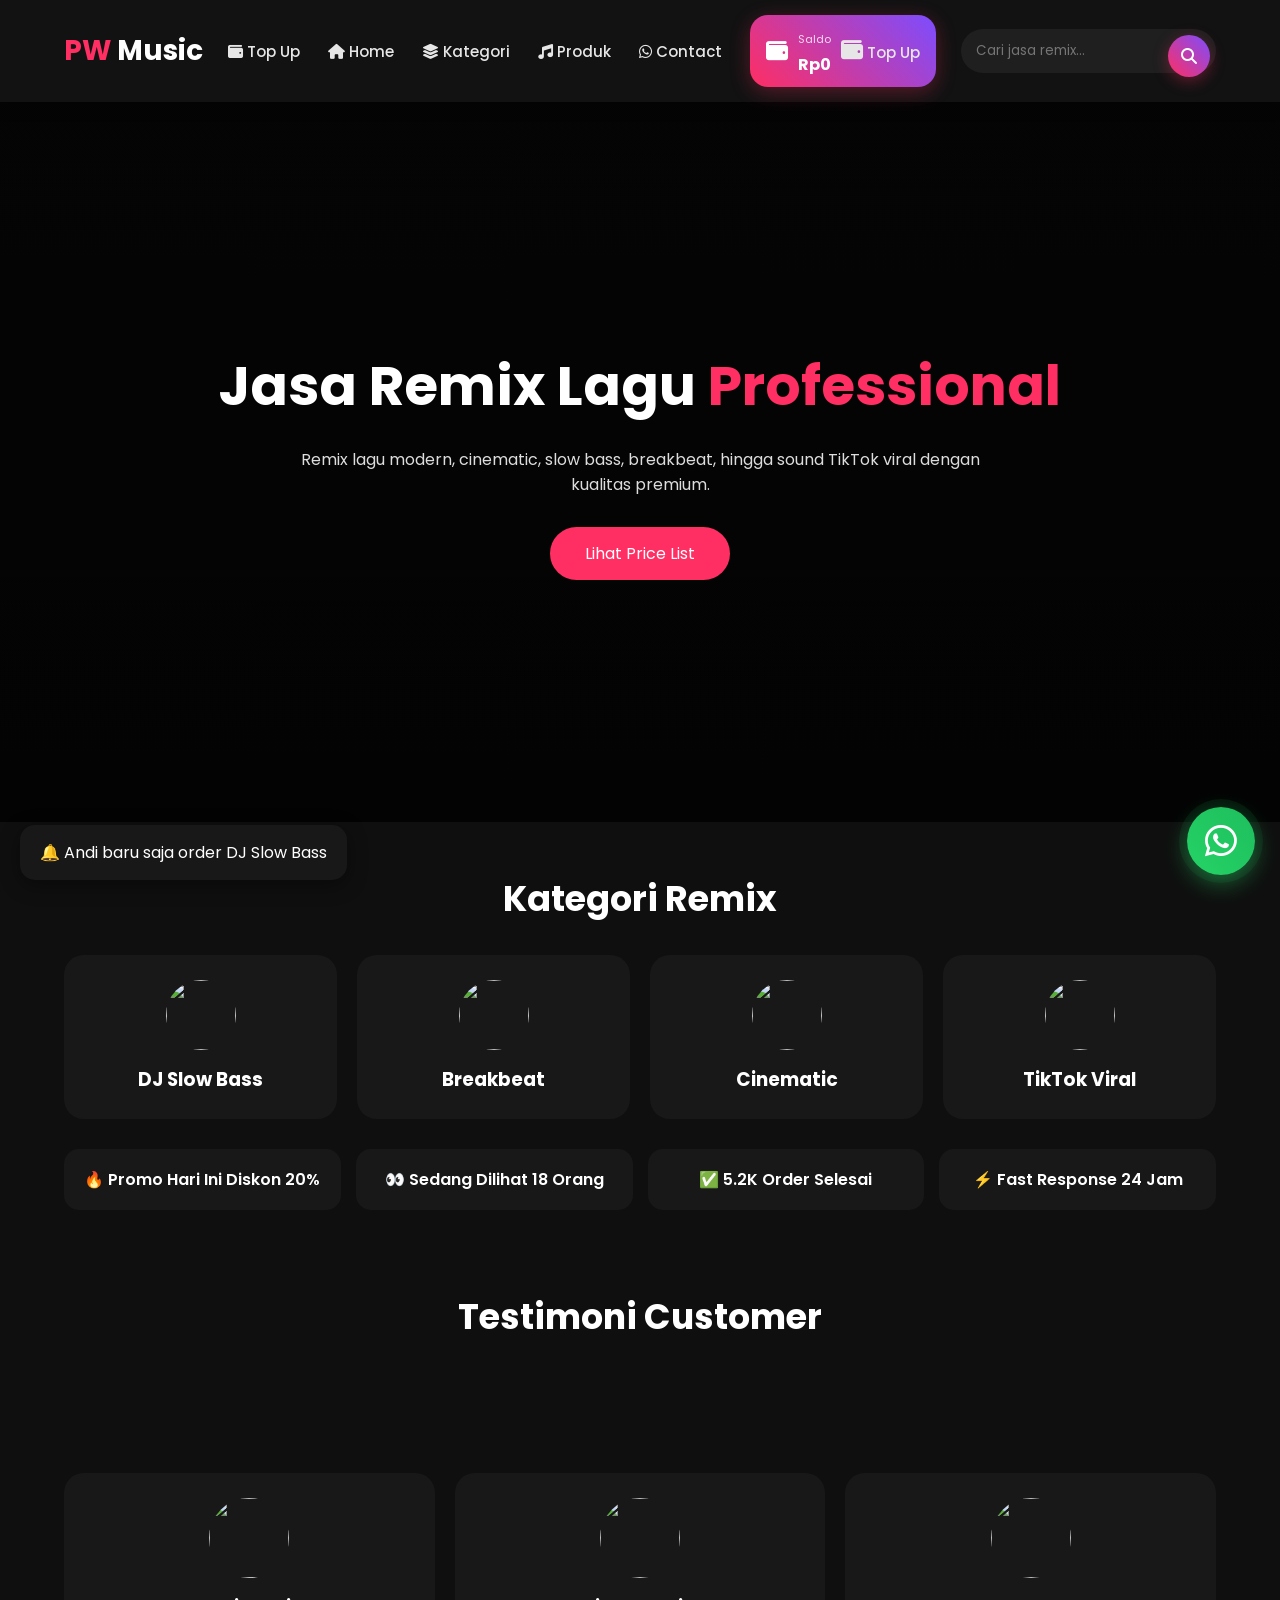
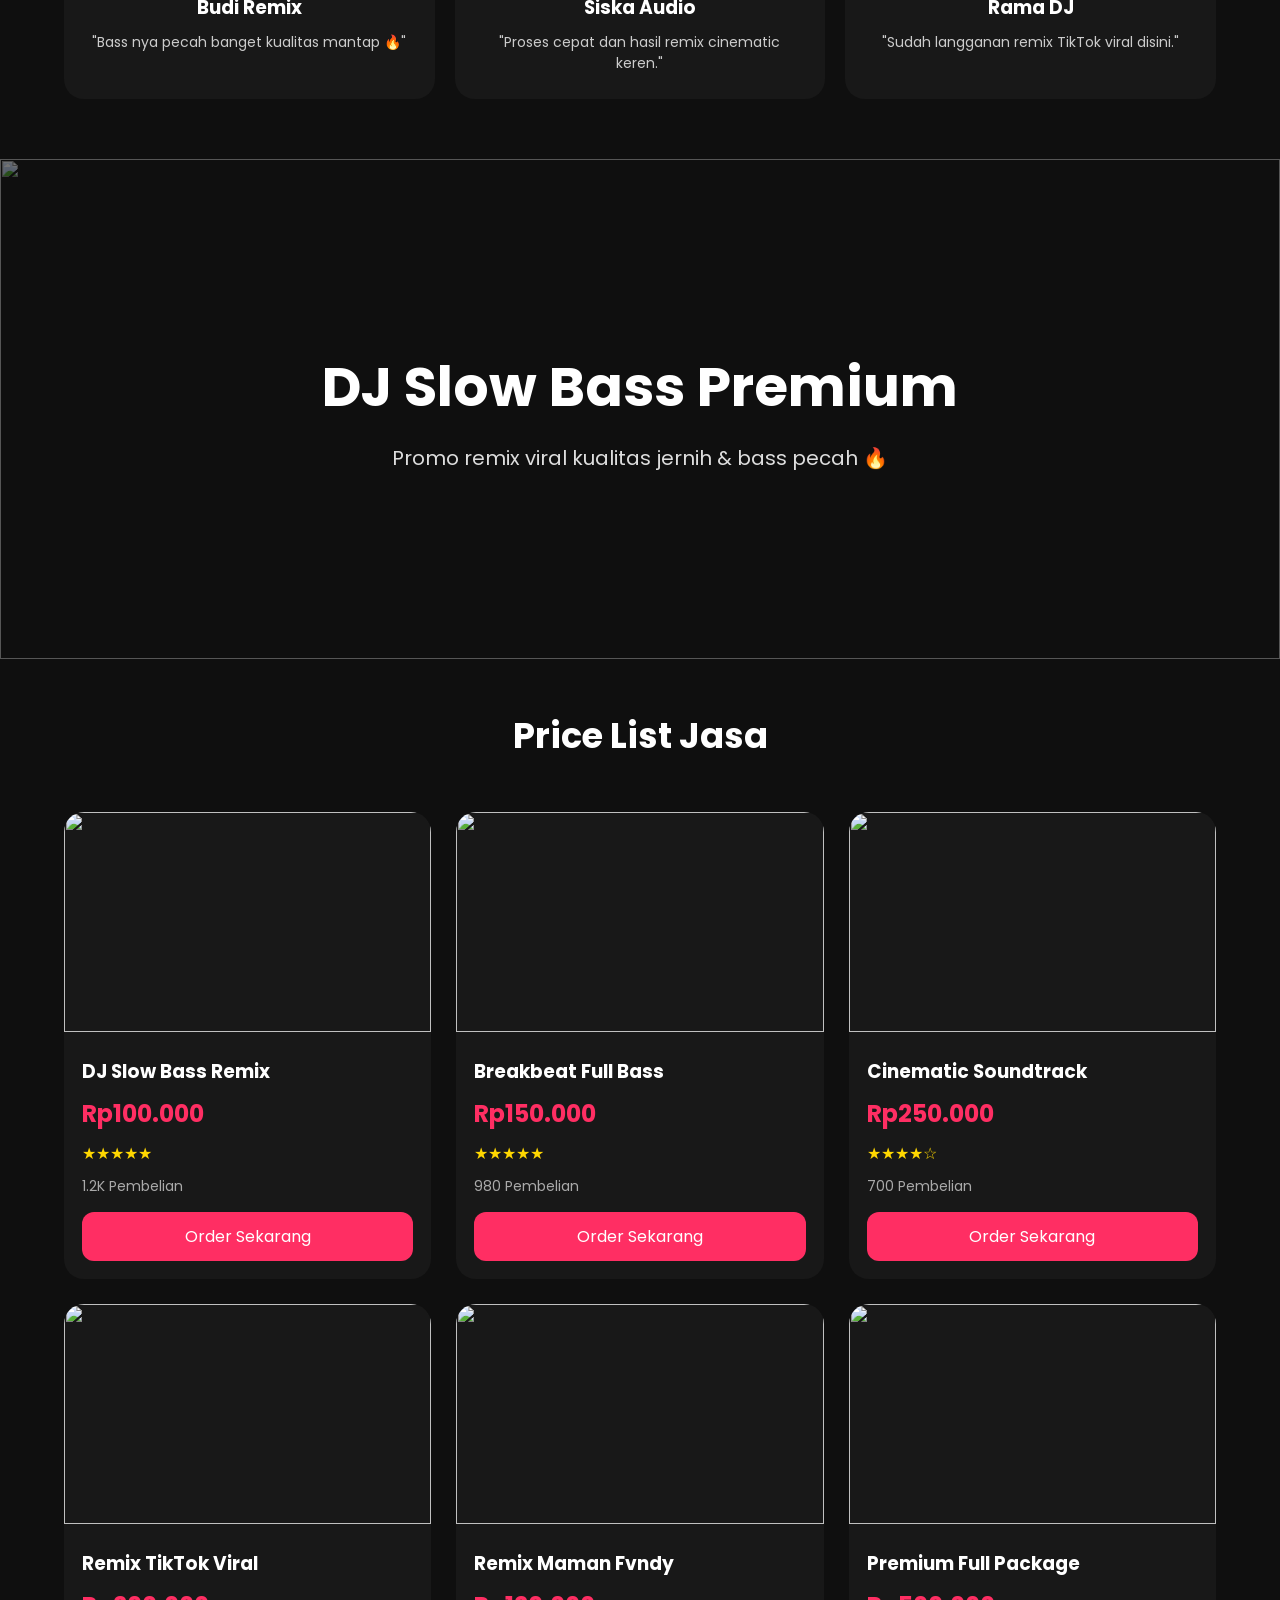
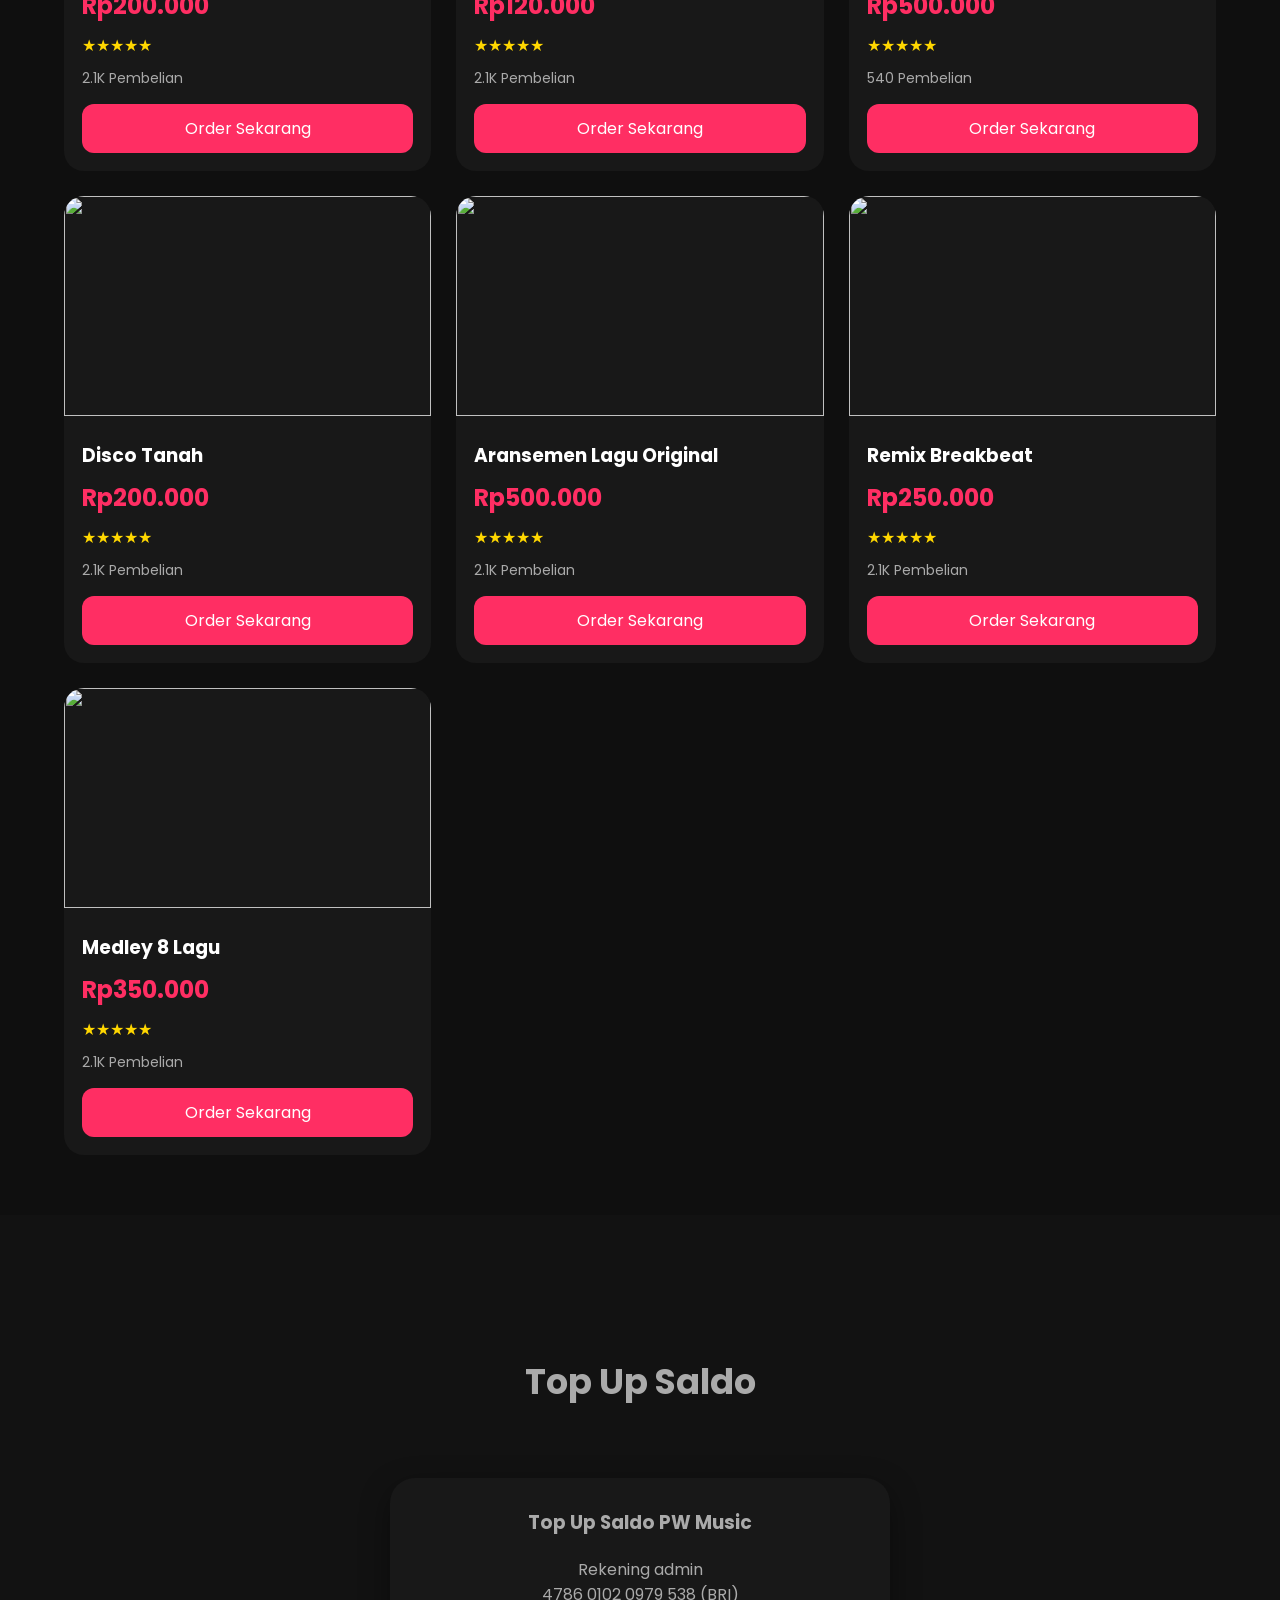
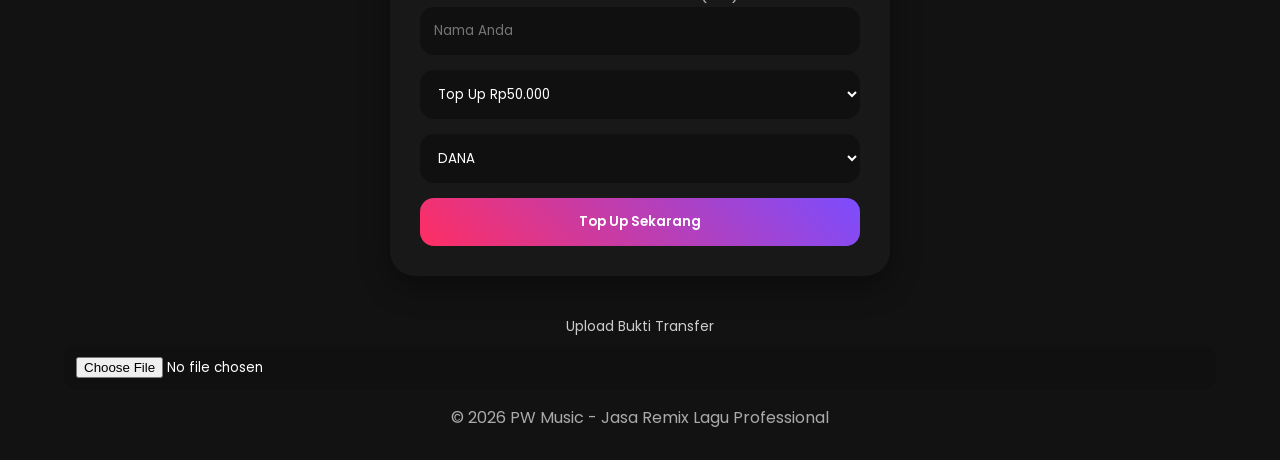
==== index.html @ 3911e2cb "Add files via upload" ====
<!DOCTYPE html>
<html lang="id">
<head>
    <link rel="stylesheet"
href="https://cdnjs.cloudflare.com/ajax/libs/font-awesome/6.5.1/css/all.min.css">
<meta charset="UTF-8" />
<meta name="viewport" content="width=device-width, initial-scale=1.0"/>
<title>PW Music - Jasa Remix Lagu</title>

<link rel="preconnect" href="https://fonts.googleapis.com">
<link href="https://fonts.googleapis.com/css2?family=Poppins:wght@300;400;500;600;700&display=swap" rel="stylesheet">

<style>
*{
    margin:0;
    padding:0;
    box-sizing:border-box;
    font-family:'Poppins',sans-serif;
}

body{
    background:#0f0f0f;
    color:white;
}

.topup-section{
    padding:40px 5%;
    display:flex;
    justify-content:center;
}

.topup-box{
    width:100%;
    max-width:500px;
    background:#181818;
    padding:30px;
    border-radius:25px;
    box-shadow:0 10px 30px rgba(0,0,0,0.4);
}

.topup-box h3{
    margin-bottom:20px;
    text-align:center;
}

.topup-box input,
.topup-box select{
    width:100%;
    padding:14px;
    margin-bottom:15px;
    border:none;
    border-radius:14px;
    background:#101010;
    color:white;
}

.btn-topup{
    width:100%;
    padding:14px;
    border:none;
    border-radius:14px;
    background:linear-gradient(45deg,#ff2e63,#7c4dff);
    color:white;
    font-weight:600;
    cursor:pointer;
}


.payment-info{
    display:flex;
    flex-direction:column;
    gap:12px;
    margin-bottom:20px;
}

.pay-card{
    background:#101010;
    border:1px solid rgba(255,255,255,0.08);
    padding:15px;
    border-radius:16px;
}

.pay-card h4{
    color:#ff2e63;
    margin-bottom:6px;
}

.pay-card p{
    font-size:18px;
    font-weight:700;
    color:white;
}

.pay-card small{
    color:#aaa;
}
.upload-label{

    display:block;

    margin-bottom:8px;

    color:#ccc;

    font-size:14px;
}

input[type="file"]{

    background:#101010;

    color:white;

    padding:12px;

    border-radius:14px;

    width:100%;

    margin-bottom:15px;
}

.nota-popup{
    position:fixed;
    inset:0;
    background:rgba(0,0,0,0.7);
    display:none;
    align-items:center;
    justify-content:center;
    z-index:9999;
}

.nota-box{
    width:90%;
    max-width:400px;
    background:white;
    color:black;
    border-radius:20px;
    padding:25px;
}

.nota-box h2{
    text-align:center;
    margin-bottom:10px;
}

.nota-item{
    display:flex;
    justify-content:space-between;
    margin:12px 0;
}

.btn-download,
.btn-print,
.btn-close-nota{
    width:100%;
    padding:12px;
    margin-top:10px;
    border:none;
    border-radius:12px;
    cursor:pointer;
    font-weight:600;
}

.btn-download{
    background:#ff2e63;
    color:white;
}

.btn-print{
    background:#111;
    color:white;
}

.btn-close-nota{
    background:#ddd;
}

/* HEADER */

header{
    width:100%;
    background:#121212;
    padding:15px 5%;
    position:sticky;
    top:0;
    z-index:999;
    box-shadow:0 2px 15px rgba(0,0,0,0.4);
}

.navbar{
    display:flex;
    align-items:center;
    justify-content:space-between;
    gap:20px;
    flex-wrap:wrap;
}


.logo{
    font-size:28px;
    font-weight:700;
    color:#ff2e63;
}

.logo span{
    color:#ffffff;
}

.search-box{
    flex:1;
    max-width:450px;
    position:relative;
}

.search-box input{
    width:100%;
    padding:12px 45px 12px 15px;
    border:none;
    border-radius:30px;
    outline:none;
    background:#1f1f1f;
    color:white;
}

.search-box button{
    position:absolute;
    right:5px;
    top:5px;
    border:none;
    background:#ff2e63;
    color:white;
    width:35px;
    height:35px;
    border-radius:50%;
    cursor:pointer;
    font-size:16px;
}

/* HERO */

.hero{
    width:100%;
    min-height:80vh;
    display:flex;
    align-items:center;
    justify-content:center;
    text-align:center;
    padding:60px 5%;
    background:
    linear-gradient(rgba(0,0,0,0.7),rgba(0,0,0,0.8)),
    url('https://images.unsplash.com/photo-1511379938547-c1f69419868d?q=80&w=1400&auto=format&fit=crop') center/cover;
}

.hero-content h1{
    font-size:55px;
    margin-bottom:20px;
}

.hero-content h1 span{
    color:#ff2e63;
}

.hero-content p{
    color:#ddd;
    max-width:700px;
    margin:auto;
    margin-bottom:30px;
}

.hero-btn{
    display:inline-block;
    padding:14px 35px;
    background:#ff2e63;
    color:white;
    text-decoration:none;
    border-radius:40px;
    transition:0.3s;
}

.hero-btn:hover{
    transform:scale(1.05);
}

/* CATEGORY */

.section-title{
    text-align:center;
    margin:50px 0 30px;
    font-size:35px;
}

.categories{
    display:grid;
    grid-template-columns:repeat(auto-fit,minmax(180px,1fr));
    gap:20px;
    padding:0 5%;
}

.category{
    background:#181818;
    border-radius:20px;
    padding:25px;
    text-align:center;
    transition:0.3s;
    cursor:pointer;
}

.category:hover{
    background:#ff2e63;
    transform:translateY(-5px);
}

.category img{
    width:70px;
    height:70px;
    object-fit:cover;
    border-radius:50%;
    margin-bottom:15px;
}

/* PRODUCTS */


.products{
    display:grid;

    grid-template-columns:
    repeat(auto-fit,minmax(280px,1fr));

    gap:25px;

    padding:20px 5% 60px;
}
@media(max-width:768px){

    .products{

        grid-template-columns:
        repeat(2,1fr);

        gap:14px;

        padding:15px;

    }

    .card{

        border-radius:18px;

        overflow:hidden;
    }

    .card img{

        height:120px;

        object-fit:cover;
    }

    .card-content{

        padding:12px;
    }

    .card-content h3{

        font-size:14px;

        line-height:1.4;

        margin-bottom:8px;
    }

    .price{

        font-size:18px;

        margin-bottom:6px;
    }

    .rating{

        font-size:12px;

        margin-bottom:5px;
    }

    .buy{

        font-size:11px;

        margin-bottom:10px;
    }

    .btn-order{

        padding:10px;

        font-size:12px;

        border-radius:10px;
    }

}
.card{
    background:#181818;
    border-radius:20px;
    overflow:hidden;
    transition:0.3s;
    position:relative;
}

.card:hover{
    transform:translateY(-7px);
}

.card img{
    width:100%;
    height:220px;
    object-fit:cover;
}

.card-content{
    padding:18px;
}

.card-content h3{
    margin-bottom:10px;
}

.price{
    color:#ff2e63;
    font-size:24px;
    font-weight:700;
    margin-bottom:10px;
}

.rating{
    color:gold;
    margin-bottom:10px;
}

.buy{
    color:#aaa;
    font-size:14px;
    margin-bottom:15px;
}

.btn-order{
    display:block;
    text-align:center;
    background:#ff2e63;
    padding:12px;
    border-radius:12px;
    text-decoration:none;
    color:white;
    transition:0.3s;
}

.btn-order:hover{
    background:#ff4b7d;
}

/* FOOTER */

footer{
    background:#121212;
    padding:30px 5%;
    text-align:center;
    color:#aaa;
}

/* RESPONSIVE */

@media(max-width:768px){

    .hero-content h1{
        font-size:38px;
    }

    .navbar{
        flex-direction:column;
        align-items:flex-start;
    }

    .search-box{
        width:100%;
        max-width:100%;
    }
}
/* ========================= */
/* MOBILE NAV MODERN */
/* ========================= */

@media(max-width:768px){

    /* HEADER */

    header{
        padding:15px 4%;
    }

    .navbar{
        display:flex;
        flex-direction:column;
        align-items:center;
        gap:15px;
    }

    /* HILANGKAN TOMBOL GARIS 3 */

    .menu-toggle,
    .nav-close{
        display:none !important;
    }

    /* NAVIGATION */

    .nav-menu{

        position:static !important;

        width:100%;

        display:flex !important;

        justify-content:center;

        align-items:center;

        flex-wrap:nowrap;

        gap:8px;

        padding:0;

        margin:0;

        background:transparent;

        box-shadow:none;

        border:none;

        transform:none !important;

        opacity:1 !important;

        visibility:visible !important;

        overflow-x:auto;

        scrollbar-width:none;
    }

    .nav-menu::-webkit-scrollbar{
        display:none;
    }

    /* MENU ITEM */

    .nav-menu a{

        display:flex;

        flex-direction:column;

        align-items:center;

        justify-content:center;

        min-width:70px;

        padding:10px 8px;

        border-radius:14px;

        background:rgba(255,255,255,0.05);

        color:white;

        text-decoration:none;

        font-size:11px;

        font-weight:500;

        transition:0.3s;
    }

    /* ICON */

    .nav-menu a i{

        font-size:16px;

        margin-bottom:4px;
    }

    /* HOVER */

    .nav-menu a:hover{

        background:linear-gradient(45deg,#ff2e63,#7c4dff);

        transform:translateY(-3px);
    }

}
/* ========================= */
/* TOP INFO */
/* ========================= */

.top-info{
    display:grid;
    grid-template-columns:repeat(auto-fit,minmax(220px,1fr));
    gap:15px;
    padding:30px 5%;
}

.info-box{
    background:#181818;
    padding:18px;
    border-radius:15px;
    text-align:center;
    font-weight:600;
    transition:0.3s;
}

.info-box:hover{
    background:#ff2e63;
    transform:translateY(-4px);
}

/* ========================= */
/* TESTIMONI */
/* ========================= */

.testimonials{
    padding:20px 5% 60px;
    display:grid;
    grid-template-columns:repeat(auto-fit,minmax(250px,1fr));
    gap:20px;
}

.testi-card{
    background:#181818;
    padding:25px;
    border-radius:20px;
    text-align:center;
}

.testi-card img{
    width:80px;
    height:80px;
    border-radius:50%;
    object-fit:cover;
    margin-bottom:15px;
}

.testi-card h3{
    margin-bottom:10px;
}

.testi-card p{
    color:#ccc;
    font-size:14px;
}

/* ========================= */
/* WHATSAPP FLOAT */
/* ========================= */

.wa-float{
    position:fixed;
    bottom:20px;
    right:20px;
    width:60px;
    height:60px;
    background:#25D366;
    display:flex;
    align-items:center;
    justify-content:center;
    border-radius:50%;
    font-size:30px;
    text-decoration:none;
    color:white;
    box-shadow:0 5px 20px rgba(0,0,0,0.4);
    z-index:999;
    animation:pulse 2s infinite;
}

@keyframes pulse{
    0%{
        transform:scale(1);
    }
    50%{
        transform:scale(1.1);
    }
    100%{
        transform:scale(1);
    }
}

/* ========================= */
/* NOTIFIKASI */
/* ========================= */

.notif{
    position:fixed;
    left:20px;
    bottom:20px;
    background:#181818;
    padding:15px 20px;
    border-radius:15px;
    box-shadow:0 5px 20px rgba(0,0,0,0.4);
    z-index:999;
    animation:slideNotif 4s infinite;
}

@keyframes slideNotif{

    0%{
        transform:translateX(-120%);
        opacity:0;
    }

    20%{
        transform:translateX(0);
        opacity:1;
    }

    80%{
        transform:translateX(0);
        opacity:1;
    }

    100%{
        transform:translateX(-120%);
        opacity:0;
    }

}
 /* ========================= */
 /* PROMO SLIDER */
 /* ========================= */

.promo-slider{
    width:100%;
    height:500px;
    position:relative;
    overflow:hidden;
}

.slides{
    position:absolute;
    width:100%;
    height:100%;
    opacity:0;
    transform:translateX(100%);
    transition:
    opacity 1s ease,
    transform 1s ease;
}

.slides.active{
    opacity:1;
    transform:translateX(0);
    z-index:2;
}

.slides.prev{
    transform:translateX(-100%);
}

.slides img{
    width:100%;
    height:100%;
    object-fit:cover;
    filter:brightness(0.45);
}

.slide-content{
    position:absolute;
    top:50%;
    left:50%;
    transform:translate(-50%,-50%);
    text-align:center;
    width:90%;
    z-index:3;
}

.slide-content h1{
    font-size:55px;
    margin-bottom:15px;
    color:white;
}

.slide-content p{
    font-size:20px;
    color:#ddd;
}

/* RESPONSIVE */

@media(max-width:768px){

    .promo-slider{
        height:320px;
    }

    .slide-content h1{
        font-size:32px;
    }

    .slide-content p{
        font-size:16px;
    }

}
/* ========================= */
/* SEARCH ICON */
/* ========================= */

.search-box button{
    position:absolute;
    right:6px;
    top:6px;
    width:42px;
    height:42px;
    border:none;
    border-radius:50%;
    background:linear-gradient(45deg,#ff2e63,#7c4dff);
    color:white;
    cursor:pointer;
    font-size:16px;
    transition:0.3s;
    box-shadow:0 4px 15px rgba(255,46,99,0.35);
}

.search-box button:hover{
    transform:scale(1.08);
    box-shadow:0 6px 20px rgba(255,46,99,0.55);
}

/* ========================= */
/* WHATSAPP FLOAT */
/* ========================= */

.wa-float{
    position:fixed;
    right:25px;
    bottom:25px;
    width:68px;
    height:68px;
    border-radius:50%;
    background:linear-gradient(45deg,#25D366,#1ebe5d);
    display:flex;
    align-items:center;
    justify-content:center;
    text-decoration:none;
    color:white;
    font-size:36px;
    z-index:999;
    box-shadow:
    0 8px 25px rgba(37,211,102,0.45),
    0 0 0 8px rgba(37,211,102,0.08);

    animation:waPulse 2s infinite;
    transition:0.3s;
}

.wa-float:hover{
    transform:scale(1.08);
}

/* ANIMASI */

@keyframes waPulse{

    0%{
        transform:scale(1);
    }

    50%{
        transform:scale(1.12);
    }

    100%{
        transform:scale(1);
    }

}
/* ========================= */
/* NAVBAR MENU */
/* ========================= */

.navbar{
    display:flex;
    align-items:center;
    justify-content:space-between;
    gap:25px;
}

/* MENU */

.nav-menu{
    display:flex;
    align-items:center;
    gap:28px;
}

.nav-menu a{
    text-decoration:none;
    color:#e6e6e6;
    font-size:15px;
    font-weight:500;
    position:relative;
    transition:0.3s;
}

/* UNDERLINE ANIMATION */

.nav-menu a::after{
    content:'';
    position:absolute;
    left:0;
    bottom:-6px;
    width:0%;
    height:2px;
    background:#ff2e63;
    transition:0.3s;
}

.nav-menu a:hover{
    color:#ff2e63;
}

.nav-menu a:hover::after{
    width:100%;
}

/* MOBILE BUTTON */

.menu-toggle{
    display:none;
    font-size:28px;
    cursor:pointer;
    color:white;
}

/* RESPONSIVE */

/* ========================= */
/* MOBILE NAV PREMIUM */
/* ========================= */
/* ========================= */
/* MOBILE NAV HORIZONTAL */
/* ========================= */

@media(max-width:768px){

    /* HILANGKAN TOMBOL GARIS 3 */

    .menu-toggle{
        display:none !important;
    }

    /* NAV MENU */

    .nav-menu{

        position:fixed;

        bottom:15px;
        left:50%;

        transform:translateX(-50%);

        width:95%;

        background:
        rgba(15,15,15,0.92);

        backdrop-filter:blur(18px);

        border:
        1px solid rgba(255,255,255,0.06);

        border-radius:24px;

        padding:12px 10px;

        display:grid;

        grid-template-columns:
        repeat(4,1fr);

        gap:10px;

        z-index:9999;

        box-shadow:
        0 10px 35px rgba(0,0,0,0.45);

        opacity:1 !important;
        visibility:visible !important;
    }

    /* LINK */

    .nav-menu a{

        display:flex;

        flex-direction:column;

        align-items:center;
        justify-content:center;

        gap:6px;

        text-decoration:none;

        color:#d9d9d9;

        font-size:11px;
        font-weight:500;

        padding:12px 6px;

        border-radius:16px;

        background:
        rgba(255,255,255,0.03);

        transition:0.3s;
    }

    /* ICON */

    .nav-menu a i{

        font-size:18px;

    }

    /* HOVER */

    .nav-menu a:hover,
    .nav-menu a.active{

        background:
        linear-gradient(45deg,#ff2e63,#7c4dff);

        color:white;

        transform:translateY(-4px);

    }

    /* HILANGKAN UNDERLINE */

    .nav-menu a::after{
        display:none;
    }

    /* HILANGKAN CLOSE BUTTON */

    .nav-close{
        display:none !important;
    }

    /* TAMBAH SPACE BAWAH */

    body{
        padding-bottom:100px;
    }

}
/* ========================= */
/* CLOSE BUTTON NAV */
/* ========================= */

.nav-close{

    width:45px;
    height:45px;

    display:flex;
    align-items:center;
    justify-content:center;

    margin-left:auto;
    margin-bottom:10px;

    border-radius:14px;

    background:
    linear-gradient(45deg,#ff2e63,#7c4dff);

    color:white;

    font-size:22px;

    cursor:pointer;

    box-shadow:
    0 8px 20px rgba(255,46,99,0.35);

    transition:0.3s;
}

.nav-close:hover{

    transform:rotate(90deg) scale(1.05);

}

/* HANYA MUNCUL DI HP */

@media(min-width:901px){

    .nav-close{
        display:none;
    }

}
/* ========================= */
/* SALDO USER */
/* ========================= */

.saldo-box{

    display:flex;
    align-items:center;
    gap:10px;

    background:
    linear-gradient(45deg,#ff2e63,#7c4dff);

    padding:10px 16px;

    border-radius:18px;

    box-shadow:
    0 5px 20px rgba(255,46,99,0.3);

    color:white;
}

.saldo-box i{

    font-size:22px;

}

.saldo-box small{

    font-size:11px;

    opacity:0.8;
}

.saldo-box h4{

    font-size:16px;

    margin-top:2px;
}

/* MOBILE */

@media(max-width:768px){

    .saldo-box{

        width:100%;

        justify-content:center;
    }

}

</style>
</head>

<body>

<!-- ========================= -->
<!-- GANTI HEADER LAMA -->
<!-- ========================= -->

<header>
<!-- ========================= -->
<!-- TAMBAHKAN TOMBOL CLOSE -->
<!-- LETAKKAN DI DALAM nav-menu -->
<!-- POSISI PALING ATAS -->
<!-- ========================= -->

<div class="nav-close" id="navClose">

    <i class="fa-solid fa-xmark"></i>

</div>
    <div class="navbar">

        <!-- LOGO -->
        <div class="logo">
            PW <span>Music</span>
        </div>

      <!-- ========================= -->
<!-- NAVIGASI MOBILE 4 MENU -->
<!-- ========================= -->

<nav class="nav-menu">

    <a href="#topup">
    <i class="fas fa-wallet"></i>
    Top Up
</a>

    <a href="#home">

        <i class="fa-solid fa-house"></i>

        Home

    </a>

    <a href="#kategori">

        <i class="fa-solid fa-layer-group"></i>

        Kategori

    </a>

    <a href="#products">

        <i class="fa-solid fa-music"></i>

        Produk

    </a>

    <a href="#contact">

        <i class="fa-brands fa-whatsapp"></i>

        Contact

    </a>
    <div class="saldo-box">

    <i class="fas fa-wallet"></i>

    <div>
        <small>Saldo</small>
        <h4 id="saldoUser">Rp0</h4>
    </div>

    <a href="#topup">
    <i class="fas fa-wallet"></i>
    Top Up
</a>

</div>

</nav>


        <!-- SEARCH -->
        <div class="search-box">

            <input
            type="text"
            id="searchInput"
            placeholder="Cari jasa remix...">

            <button onclick="searchProduct()">

                <i class="fa-solid fa-magnifying-glass"></i>

            </button>

        </div>

        <!-- MENU MOBILE -->
        <div class="menu-toggle" id="menuToggle">

            <i class="fa-solid fa-bars"></i>

        </div>

    </div>

</header>

<section class="hero">
    
    <div class="hero-content">
        <h1>Jasa Remix Lagu <span>Professional</span></h1>
        <p>
            Remix lagu modern, cinematic, slow bass, breakbeat,
            hingga sound TikTok viral dengan kualitas premium.
        </p>
        <a href="#products" class="hero-btn">Lihat Price List</a>
    </div>
</section>
<!-- ========================= -->
<!-- BANNER PROMO SLIDER -->
<!-- LETAKKAN DI BAWAH HEADER -->
<!-- ========================= -->



<h2 class="section-title">Kategori Remix</h2>
<!-- KATEGORI -->
<section class="categories" id="kategori"></section>
<section class="categories">
    
    <div class="category">
        <img src="https://images.unsplash.com/photo-1493225457124-a3eb161ffa5f?q=80&w=400&auto=format&fit=crop">
        <h3>DJ Slow Bass</h3>
    </div>

    <div class="category">
        <img src="https://images.unsplash.com/photo-1516280440614-37939bbacd81?q=80&w=400&auto=format&fit=crop">
        <h3>Breakbeat</h3>
    </div>

    <div class="category">
        <img src="https://images.unsplash.com/photo-1510915361894-db8b60106cb1?q=80&w=400&auto=format&fit=crop">
        <h3>Cinematic</h3>
    </div>

    <div class="category">
        <img src="https://images.unsplash.com/photo-1516280030429-27679b3dc9cf?q=80&w=400&auto=format&fit=crop">
        <h3>TikTok Viral</h3>
    </div>

</section>
<!-- ========================= -->
<!-- TAMBAHAN FITUR PREMIUM -->
<!-- LETAKKAN DI BAWAH HEADER -->
<!-- ========================= -->

<section class="top-info">

    <div class="info-box">
        🔥 Promo Hari Ini Diskon 20%
    </div>

    <div class="info-box">
        👀 Sedang Dilihat 18 Orang
    </div>

    <div class="info-box">
        ✅ 5.2K Order Selesai
    </div>

    <div class="info-box">
        ⚡ Fast Response 24 Jam
    </div>

</section>

<!-- ========================= -->
<!-- TESTIMONI -->
<!-- LETAKKAN DI ATAS FOOTER -->
<!-- ========================= -->

<h2 class="section-title">Testimoni Customer</h2>
<!-- TESTIMONI -->
<section class="testimonials" id="testimoni"></section>
<section class="testimonials">

    <div class="testi-card">
        <img src="https://randomuser.me/api/portraits/men/32.jpg">
        <h3>Budi Remix</h3>
        <p>"Bass nya pecah banget kualitas mantap 🔥"</p>
    </div>

    <div class="testi-card">
        <img src="https://randomuser.me/api/portraits/women/44.jpg">
        <h3>Siska Audio</h3>
        <p>"Proses cepat dan hasil remix cinematic keren."</p>
    </div>

    <div class="testi-card">
        <img src="https://randomuser.me/api/portraits/men/11.jpg">
        <h3>Rama DJ</h3>
        <p>"Sudah langganan remix TikTok viral disini."</p>
    </div>

</section>

<a href="https://wa.me/62895368416228"
class="wa-float"
target="_blank">

    <i class="fa-brands fa-whatsapp"></i>

</a>

<!-- ========================= -->
<!-- NOTIFIKASI ORDER -->
<!-- ========================= -->

<div class="notif" id="notif">
    🔔 Andi baru saja order DJ Slow Bass
</div>

<section class="promo-slider">

    <div class="slides fade active">
        <img src="https://images.unsplash.com/photo-1493225457124-a3eb161ffa5f?q=80&w=1400&auto=format&fit=crop">

        <div class="slide-content">
            <h1>DJ Slow Bass Premium</h1>
            <p>Promo remix viral kualitas jernih & bass pecah 🔥</p>
        </div>
    </div>

    <div class="slides fade">
        <img src="https://images.unsplash.com/photo-1511379938547-c1f69419868d?q=80&w=1400&auto=format&fit=crop">

        <div class="slide-content">
            <h1>Cinematic Soundtrack</h1>
            <p>Soundtrack modern untuk TikTok & YouTube 🎬</p>
        </div>
    </div>

    <div class="slides fade">
        <img src="https://images.unsplash.com/photo-1470229722913-7c0e2dbbafd3?q=80&w=1400&auto=format&fit=crop">

        <div class="slide-content">
            <h1>Breakbeat Full Bass</h1>
            <p>Audio remix powerful & clean mastering ⚡</p>
        </div>
    </div>

</section>

<h2 class="section-title">Price List Jasa</h2>

<section class="products" id="products">

    <div class="card">
        <img src="https://images.unsplash.com/photo-1507838153414-b4b713384a76?q=80&w=600&auto=format&fit=crop">
        <div class="card-content">
            <h3>DJ Slow Bass Remix</h3>
            <div class="price">Rp100.000</div>
            <div class="rating">★★★★★</div>
            <div class="buy">1.2K Pembelian</div>
           <a href="https://wa.me/62895368416228?text=Halo%20PW%20Music,%20saya%20ingin%20order%20jasa%20remix" class="btn-order" target="_blank">
            Order Sekarang
        </a>
        </div>
    </div>

    <div class="card">
        <img src="https://images.unsplash.com/photo-1493225457124-a3eb161ffa5f?q=80&w=600&auto=format&fit=crop">
        <div class="card-content">
            <h3>Breakbeat Full Bass</h3>
            <div class="price">Rp150.000</div>
            <div class="rating">★★★★★</div>
            <div class="buy">980 Pembelian</div>
            <a href="https://wa.me/62895368416228?text=Halo%20PW%20Music,%20saya%20ingin%20order%20jasa%20remix" class="btn-order" target="_blank">
            Order Sekarang
        </a>
        </div>
    </div>

    <div class="card">
        <img src="https://images.unsplash.com/photo-1511379938547-c1f69419868d?q=80&w=600&auto=format&fit=crop">
        <div class="card-content">
            <h3>Cinematic Soundtrack</h3>
            <div class="price">Rp250.000</div>
            <div class="rating">★★★★☆</div>
            <div class="buy">700 Pembelian</div>
            <a href="https://wa.me/62895368416228?text=Halo%20PW%20Music,%20saya%20ingin%20order%20jasa%20remix" class="btn-order" target="_blank">
            Order Sekarang
        </a>
        </div>
    </div>

    <div class="card">
        <img src="https://images.unsplash.com/photo-1499364615650-ec38552f4f34?q=80&w=600&auto=format&fit=crop">
        <div class="card-content">
            <h3>Remix TikTok Viral</h3>
            <div class="price">Rp200.000</div>
            <div class="rating">★★★★★</div>
            <div class="buy">2.1K Pembelian</div>
           <a href="https://wa.me/62895368416228?text=Halo%20PW%20Music,%20saya%20ingin%20order%20jasa%20remix" class="btn-order" target="_blank">
            Order Sekarang
            </a>
        </div>
    </div>

   <div class="card">
        <img src="https://images.unsplash.com/photo-1499364615650-ec38552f4f34?q=80&w=600&auto=format&fit=crop">
        <div class="card-content">
            <h3>Remix Maman Fvndy</h3>
            <div class="price">Rp120.000</div>
            <div class="rating">★★★★★</div>
            <div class="buy">2.1K Pembelian</div>
           <a href="https://wa.me/62895368416228?text=Halo%20PW%20Music,%20saya%20ingin%20order%20jasa%20remix" class="btn-order" target="_blank">
            Order Sekarang
            </a>
        </div>
    </div>

    <div class="card">
        <img src="https://images.unsplash.com/photo-1470229722913-7c0e2dbbafd3?q=80&w=600&auto=format&fit=crop">
        <div class="card-content">
            <h3>Premium Full Package</h3>
            <div class="price">Rp500.000</div>
            <div class="rating">★★★★★</div>
            <div class="buy">540 Pembelian</div>
           <a href="https://wa.me/62895368416228?text=Halo%20PW%20Music,%20saya%20ingin%20order%20jasa%20remix" class="btn-order" target="_blank">
             Order Sekarang
            </a>
        </div>
    </div>

   <div class="card">
        <img src="https://images.unsplash.com/photo-1499364615650-ec38552f4f34?q=80&w=600&auto=format&fit=crop">
        <div class="card-content">
            <h3>Disco Tanah</h3>
            <div class="price">Rp200.000</div>
            <div class="rating">★★★★★</div>
            <div class="buy">2.1K Pembelian</div>
           <a href="https://wa.me/62895368416228?text=Halo%20PW%20Music,%20saya%20ingin%20order%20jasa%20remix" class="btn-order" target="_blank">
            Order Sekarang
            </a>
        </div>
    </div>

       <div class="card">
        <img src="https://images.unsplash.com/photo-1499364615650-ec38552f4f34?q=80&w=600&auto=format&fit=crop">
        <div class="card-content">
            <h3>Aransemen Lagu Original</h3>
            <div class="price">Rp500.000</div>
            <div class="rating">★★★★★</div>
            <div class="buy">2.1K Pembelian</div>
           <a href="https://wa.me/62895368416228?text=Halo%20PW%20Music,%20saya%20ingin%20order%20jasa%20remix" class="btn-order" target="_blank">
            Order Sekarang
            </a>
        </div>
    </div>

       <div class="card">
        <img src="https://images.unsplash.com/photo-1499364615650-ec38552f4f34?q=80&w=600&auto=format&fit=crop">
        <div class="card-content">
            <h3>Remix Breakbeat</h3>
            <div class="price">Rp250.000</div>
            <div class="rating">★★★★★</div>
            <div class="buy">2.1K Pembelian</div>
           <a href="https://wa.me/62895368416228?text=Halo%20PW%20Music,%20saya%20ingin%20order%20jasa%20remix" class="btn-order" target="_blank">
            Order Sekarang
            </a>
        </div>
    </div>

       <div class="card">
        <img src="https://images.unsplash.com/photo-1499364615650-ec38552f4f34?q=80&w=600&auto=format&fit=crop">
        <div class="card-content">
            <h3> Medley 8 Lagu</h3>
            <div class="price">Rp350.000</div>
            <div class="rating">★★★★★</div>
            <div class="buy">2.1K Pembelian</div>
           <a href="https://wa.me/62895368416228?text=Halo%20PW%20Music,%20saya%20ingin%20order%20jasa%20remix" class="btn-order" target="_blank">
            Order Sekarang
            </a>
        </div>
    </div>

</section>
<!-- CONTACT -->
<footer id="contact"></footer>
<footer>
   
    <!-- ========================= -->
<!-- TOP UP SALDO -->
<!-- ========================= -->

<h2 class="section-title" id="topup">Top Up Saldo</h2>

<section class="topup-section">

    <div class="topup-box">

        <h3>Top Up Saldo PW Music</h3>
        <p>Rekening admin </p>
        <p>4786 0102 0979 538 (BRI)</p>
        <input type="text" id="namaUser" placeholder="Nama Anda">

        <select id="nominal">
            <option value="50000">Top Up Rp50.000</option>
            <option value="100000">Top Up Rp100.000</option>
            <option value="250000">Top Up Rp250.000</option>
            <option value="500000">Top Up Rp500.000</option>
        </select>

        <select id="payment">
            <option>DANA</option>
            <option>OVO</option>
            <option>GoPay</option>
            <option>Bank Transfer</option>
        </select>

        <button onclick="buatNota()" class="btn-topup">
            Top Up Sekarang
        </button>

    </div>
<!-- ========================= -->
<!-- POPUP NOTA -->
<!-- ========================= -->

<div class="nota-popup" id="notaPopup">

    <div class="nota-box" id="notaArea">

        <h2>PW Music</h2>

        <p>Bukti Pembayaran / DP</p>

        <hr>

        <div class="nota-item">
            <span>Nama</span>
            <span id="notaNama"></span>
        </div>

        <div class="nota-item">
            <span>Nominal</span>
            <span id="notaNominal"></span>
        </div>

        <div class="nota-item">
            <span>Metode</span>
            <span id="notaMetode"></span>
        </div>

        <div class="nota-item">
            <span>Status</span>
            <span style="color:lime;">BERHASIL</span>
        </div>

        <div class="nota-item">
            <span>Tanggal</span>
            <span id="notaTanggal"></span>
        </div>

        <hr>

        <button onclick="downloadNota()" class="btn-download">
            Download Nota
        </button>

        <button onclick="window.print()" class="btn-print">
            Cetak Nota
        </button>

        <button onclick="closeNota()" class="btn-close-nota">
            Tutup
        </button>

    </div>
</section>
<label class="upload-label">
    Upload Bukti Transfer
</label>

<input type="file" id="buktiTF" accept="image/*">
</section>
    © 2026 PW Music - Jasa Remix Lagu Professional
</footer>

<script>

    /* ========================= */
/* AUTO SLIDER BANNER */
/* ========================= */

const slides = document.querySelectorAll(".slides");

let currentSlide = 0;

function showSlide(index){

    slides.forEach(slide => {

        slide.classList.remove("active");
        slide.classList.remove("prev");

    });

    slides[currentSlide].classList.add("prev");

    currentSlide = index;

    slides[currentSlide].classList.add("active");

}

setInterval(() => {

    let nextSlide = currentSlide + 1;

    if(nextSlide >= slides.length){
        nextSlide = 0;
    }

    showSlide(nextSlide);

}, 5000);

    /* ========================= */
/* NOTIFIKASI RANDOM */
/* ========================= */

const notif = document.getElementById("notif");

const orders = [

"🔥 Budi baru saja order Breakbeat Full Bass",
"🎧 Andi baru saja order DJ Slow Bass",
"⚡ Siska baru saja order Remix TikTok Viral",
"🎵 Rama baru saja order Cinematic Soundtrack",
"🚀 Dika baru saja order Premium Full Package"

];

let index = 0;

setInterval(() => {

    notif.innerHTML = orders[index];

    index++;

    if(index >= orders.length){
        index = 0;
    }

}, 4000);

function searchProduct() {

    let input = document.getElementById("searchInput").value.toLowerCase();

    let cards = document.querySelectorAll(".card");

    cards.forEach(card => {

        let title = card.querySelector("h3").innerText.toLowerCase();

        if(title.includes(input)){
            card.style.display = "block";
        } else {
            card.style.display = "none";
        }

    });

}
/* ========================= */
/* MOBILE NAVIGATION */
/* ========================= */

const menuToggle = document.getElementById("menuToggle");

const navMenu = document.querySelector(".nav-menu");

menuToggle.onclick = () => {

    navMenu.classList.toggle("active");

};
/* ========================= */
/* CLOSE MENU MOBILE */
/* ========================= */

const navClose = document.getElementById("navClose");

navClose.onclick = () => {

    navMenu.classList.remove("active");

};

/* AUTO CLOSE SETELAH KLIK MENU */

document.querySelectorAll(".nav-menu a")
.forEach(link => {

    link.addEventListener("click", () => {

        navMenu.classList.remove("active");

    });

});
/* ========================= */
/* TOP UP NOTA */
/* ========================= */

function buatNota(){

    let nama = document.getElementById("namaUser").value;
    let nominal = document.getElementById("nominal").value;
    let metode = document.getElementById("payment").value;

    if(nama === ""){

        alert("Masukkan nama terlebih dahulu");
        return;

    }

    document.getElementById("notaNama").innerText = nama;

    document.getElementById("notaNominal").innerText =
    "Rp" + Number(nominal).toLocaleString("id-ID");

    document.getElementById("notaMetode").innerText = metode;

    document.getElementById("notaTanggal").innerText =
    new Date().toLocaleString("id-ID");

    document.getElementById("notaPopup").style.display = "flex";

}

/* CLOSE NOTA */

function closeNota(){

    document.getElementById("notaPopup").style.display = "none";

}

/* DOWNLOAD NOTA */

function downloadNota(){

    let nota = document.getElementById("notaArea").innerText;

    let blob = new Blob([nota], {type:"text/plain"});

    let link = document.createElement("a");

    link.href = URL.createObjectURL(blob);

    link.download = "Nota-PWMusic.txt";

    link.click();

}
/* ========================= */
/* SALDO USER */
/* ========================= */



/* LOAD STORAGE */

if(localStorage.getItem("saldoPW")){

    saldo =
    parseInt(localStorage.getItem("saldoPW"));

    updateSaldo();

}

/* UPDATE SALDO */

function updateSaldo(){

    document.getElementById("saldoUser")
    .innerText =
    "Rp" + saldo.toLocaleString("id-ID");

}

/* ========================= */
/* TOP UP */
/* ========================= */

{

    let nama =
    document.getElementById("namaUser").value;

    let nominal =
    parseInt(document.getElementById("nominal").value);

    let metode =
    document.getElementById("payment").value;

    let bukti =
    document.getElementById("buktiTF").files[0];

    /* VALIDASI */

    if(nama === ""){

        alert("Masukkan nama");
        return;

    }

    if(!bukti){

        alert("Upload bukti transfer terlebih dahulu");
        return;

    }

    /* TAMBAH SALDO */

    saldo += nominal;

    localStorage.setItem("saldoPW", saldo);

    updateSaldo();

    /* NOTA */

    document.getElementById("notaNama")
    .innerText = nama;

    document.getElementById("notaNominal")
    .innerText =
    "Rp" + nominal.toLocaleString("id-ID");

    document.getElementById("notaMetode")
    .innerText = metode;

    document.getElementById("notaTanggal")
    .innerText =
    new Date().toLocaleString("id-ID");

    document.getElementById("notaPopup")
    .style.display = "flex";

    /* WHATSAPP */

    let pesan =
`Halo PW Music

Saya sudah melakukan deposit saldo.

Nama: ${nama}
Nominal: Rp${nominal.toLocaleString("id-ID")}
Metode: ${metode}

Bukti transfer sudah saya upload.`;

    window.open(
`https://wa.me/62895368416228?text=${encodeURIComponent(pesan)}`,
"_blank"
    );

}
/* ========================= */
/* AUTO TAMBAH SALDO */
/* SETELAH UPLOAD BUKTI TF */
/* ========================= */

let saldo = 0;

/* AMBIL SALDO DARI STORAGE */

if(localStorage.getItem("saldoPW")){

    saldo =
    parseInt(localStorage.getItem("saldoPW"));

    updateSaldo();

}

/* UPDATE TAMPILAN SALDO */

function updateSaldo(){

    document.getElementById("saldoUser")
    .innerText =
    "Rp" + saldo.toLocaleString("id-ID");

}

/* ========================= */
/* AUTO TOP UP */
/* ========================= */

{

    let nama =
    document.getElementById("namaUser").value;

    let nominal =
    parseInt(
        document.getElementById("nominal").value
    );

    let metode =
    document.getElementById("payment").value;

    let bukti =
    document.getElementById("buktiTF").files[0];

    /* VALIDASI */

    if(nama === ""){

        alert("Masukkan nama terlebih dahulu");
        return;

    }

    if(!bukti){

        alert("Upload bukti transfer terlebih dahulu");
        return;

    }

    /* ========================= */
    /* AUTO TAMBAH SALDO */
    /* ========================= */

    saldo += nominal;

    localStorage.setItem("saldoPW", saldo);

    updateSaldo();

    /* ========================= */
    /* TAMPILKAN NOTA */
    /* ========================= */

    document.getElementById("notaNama")
    .innerText = nama;

    document.getElementById("notaNominal")
    .innerText =
    "Rp" + nominal.toLocaleString("id-ID");

    document.getElementById("notaMetode")
    .innerText = metode;

    document.getElementById("notaTanggal")
    .innerText =
    new Date().toLocaleString("id-ID");

    document.getElementById("notaPopup")
    .style.display = "flex";

    /* ========================= */
    /* AUTO KONFIRMASI WA */
    /* ========================= */

    let pesan =
`Halo PW Music

Saya sudah melakukan deposit saldo.

Nama: ${nama}
Nominal: Rp${nominal.toLocaleString("id-ID")}
Metode: ${metode}

Bukti transfer sudah saya upload.`;

    window.open(

`https://wa.me/62895368416228?text=${encodeURIComponent(pesan)}`,

"_blank"

    );

}
</script>

</body>
</html>
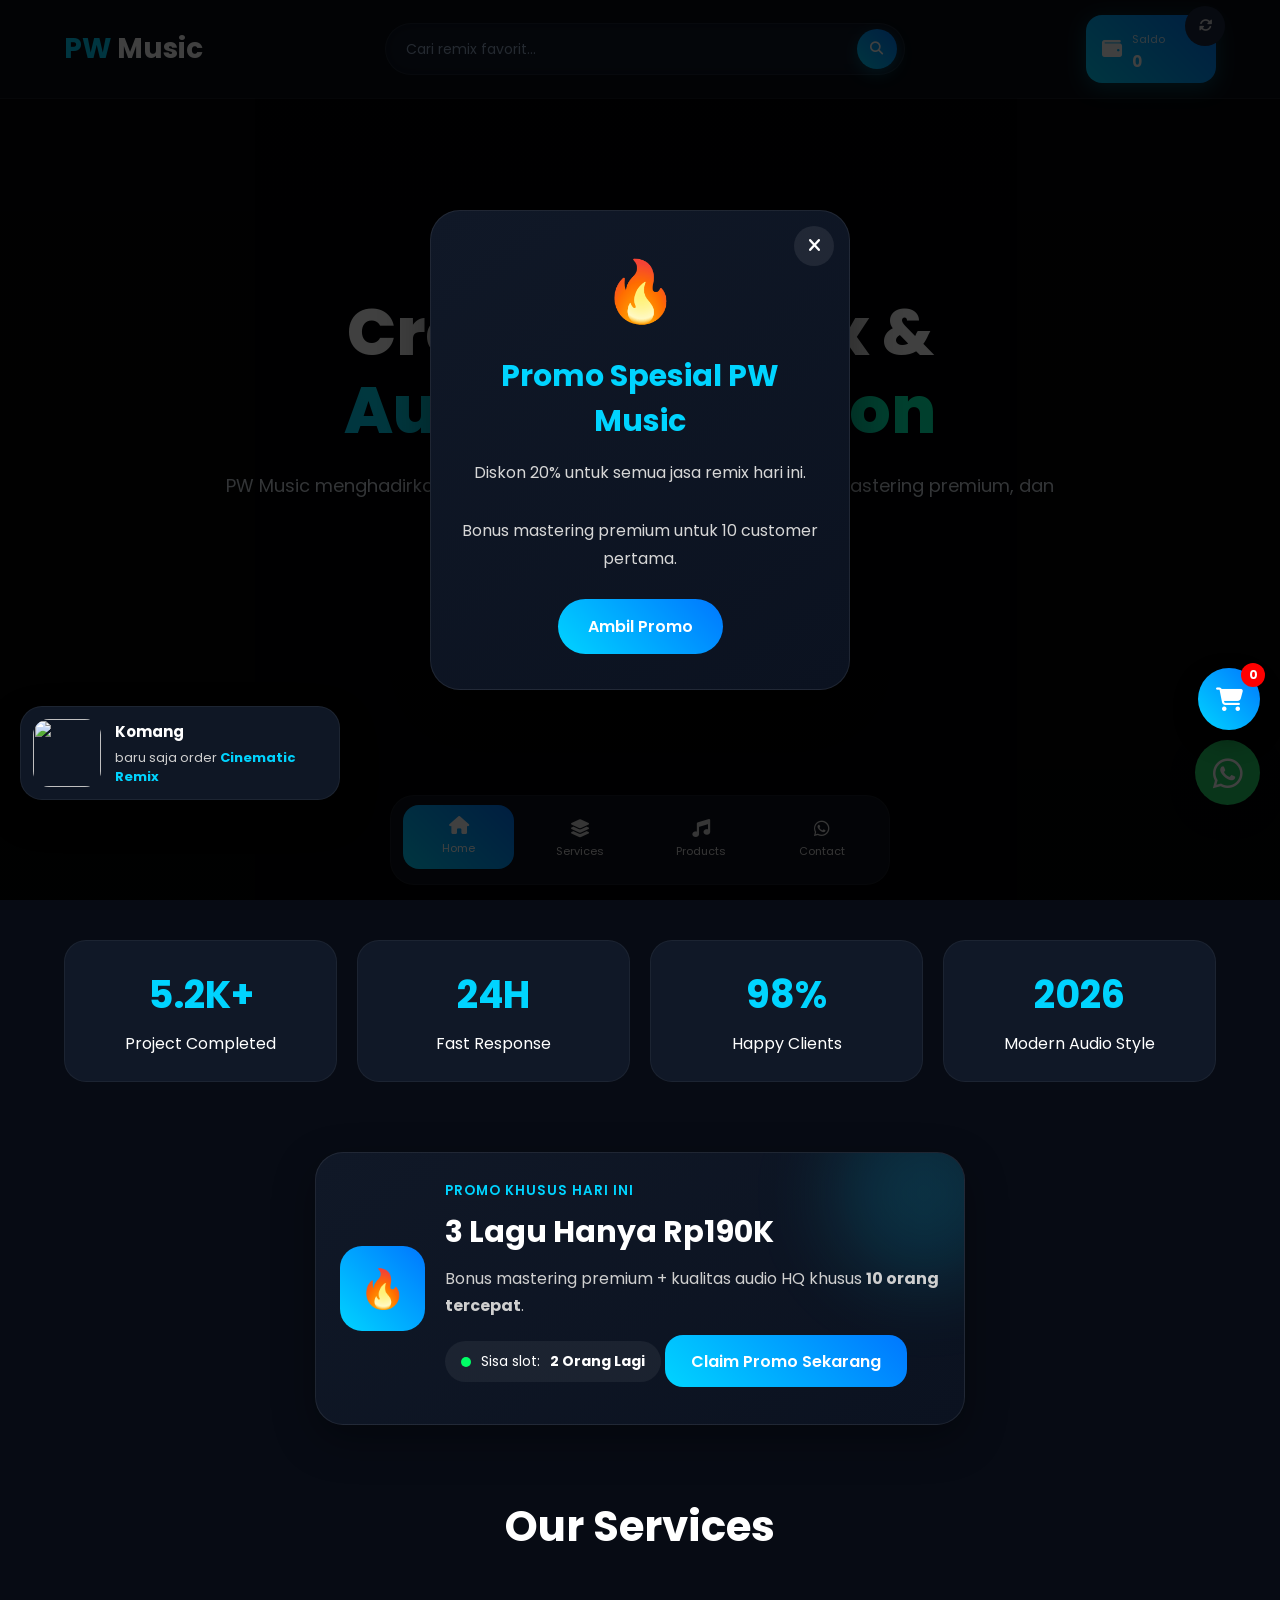
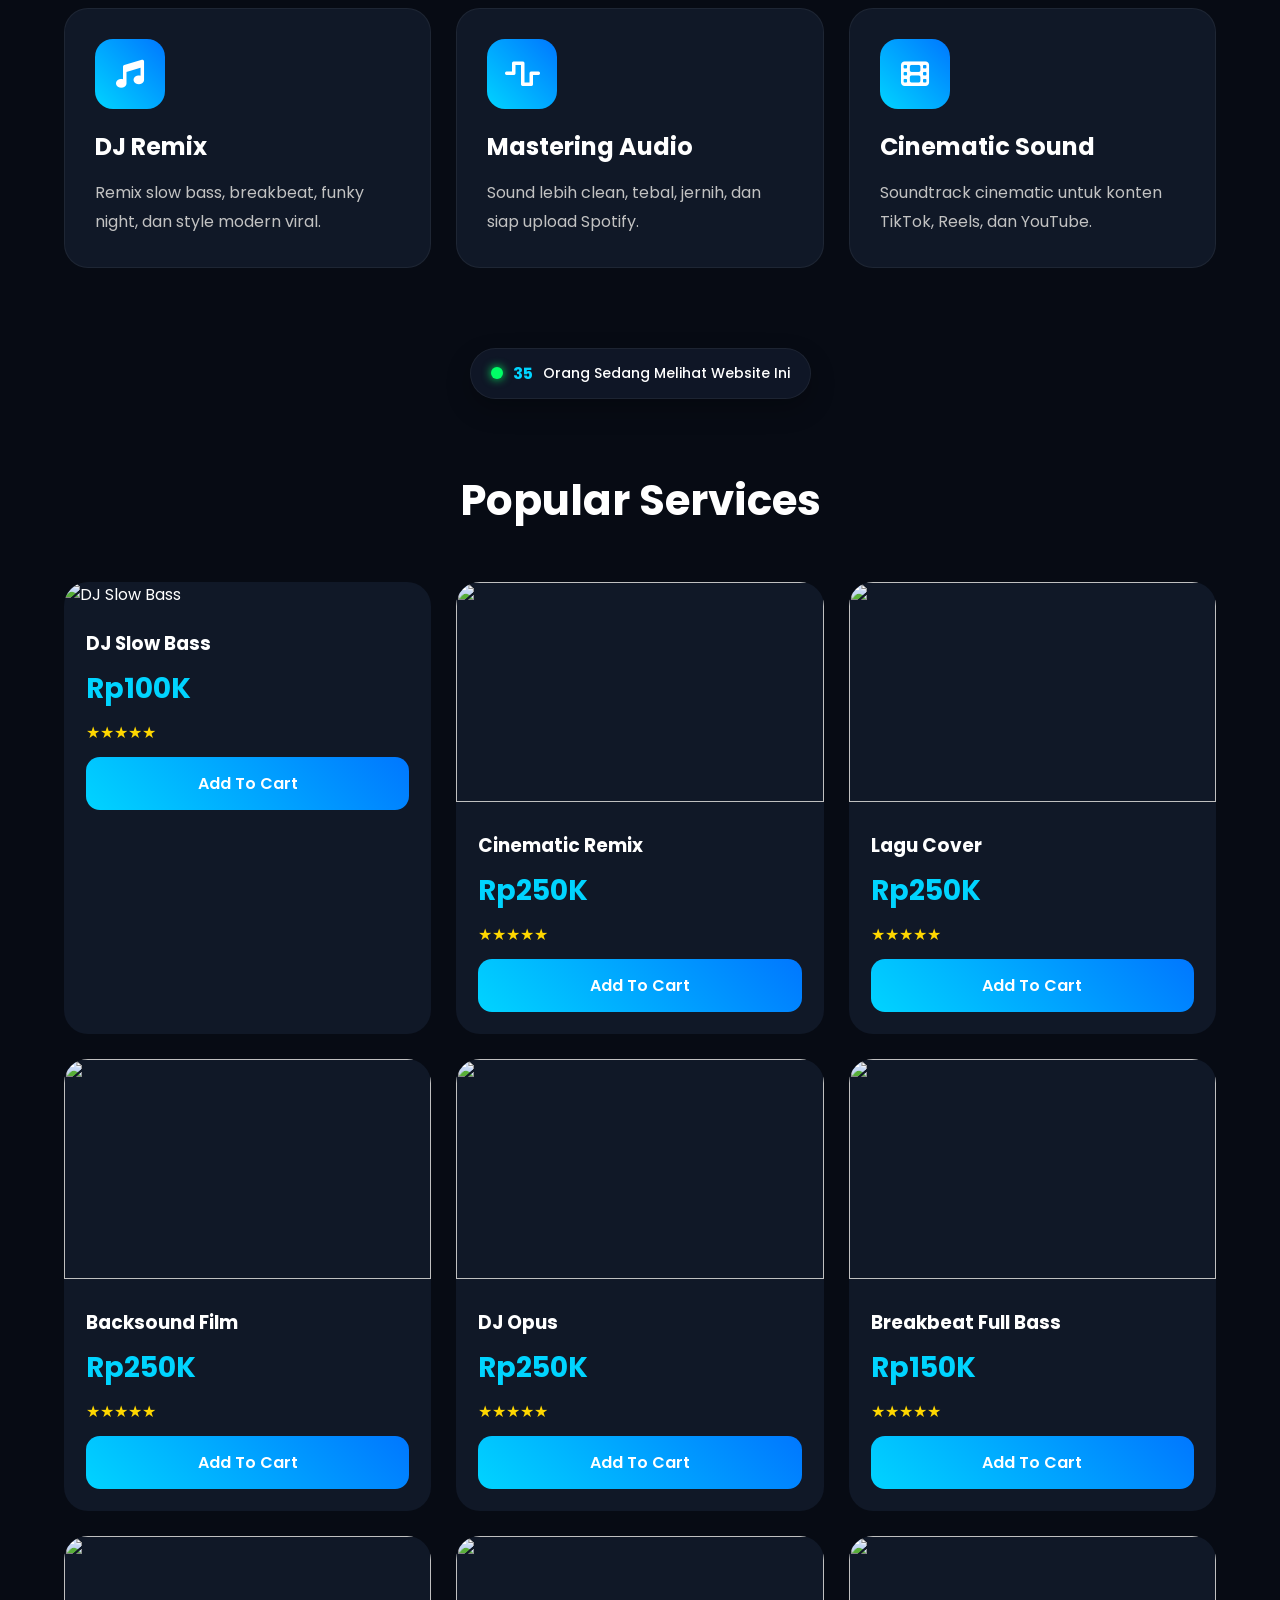
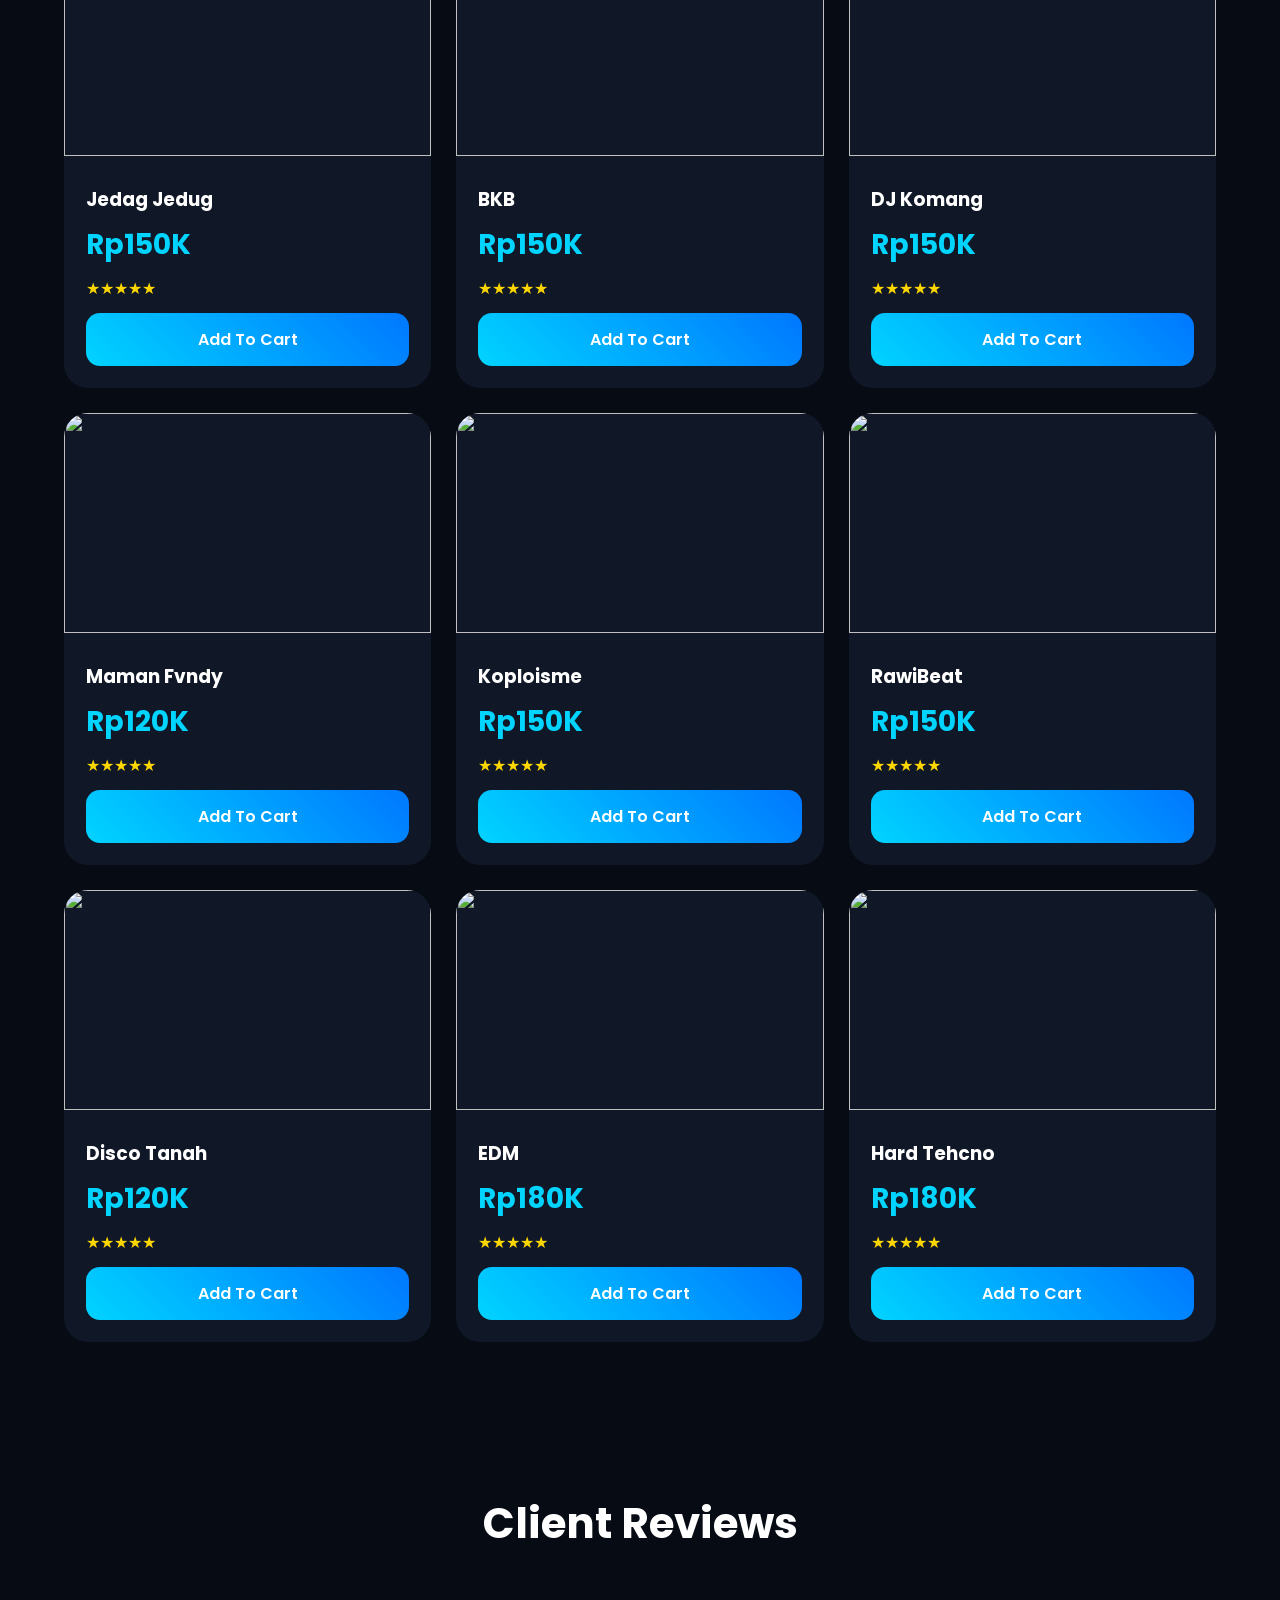
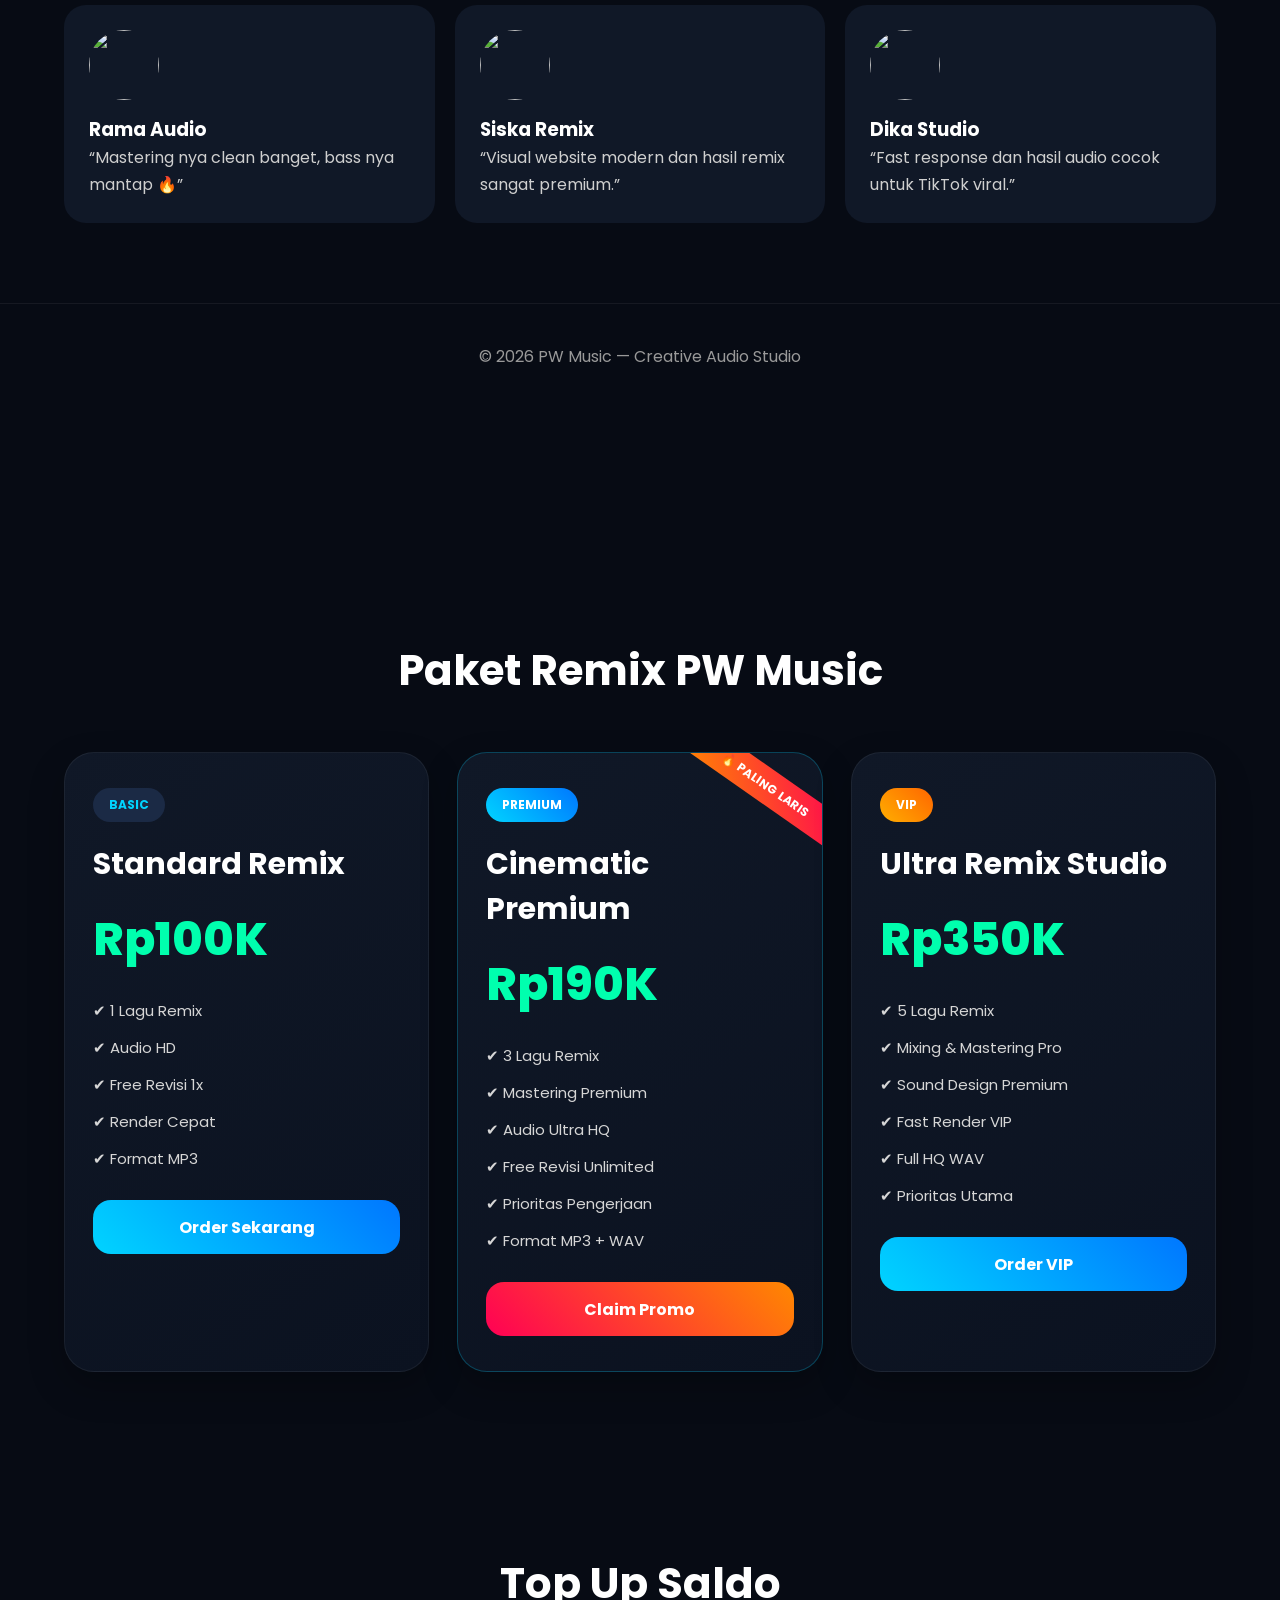
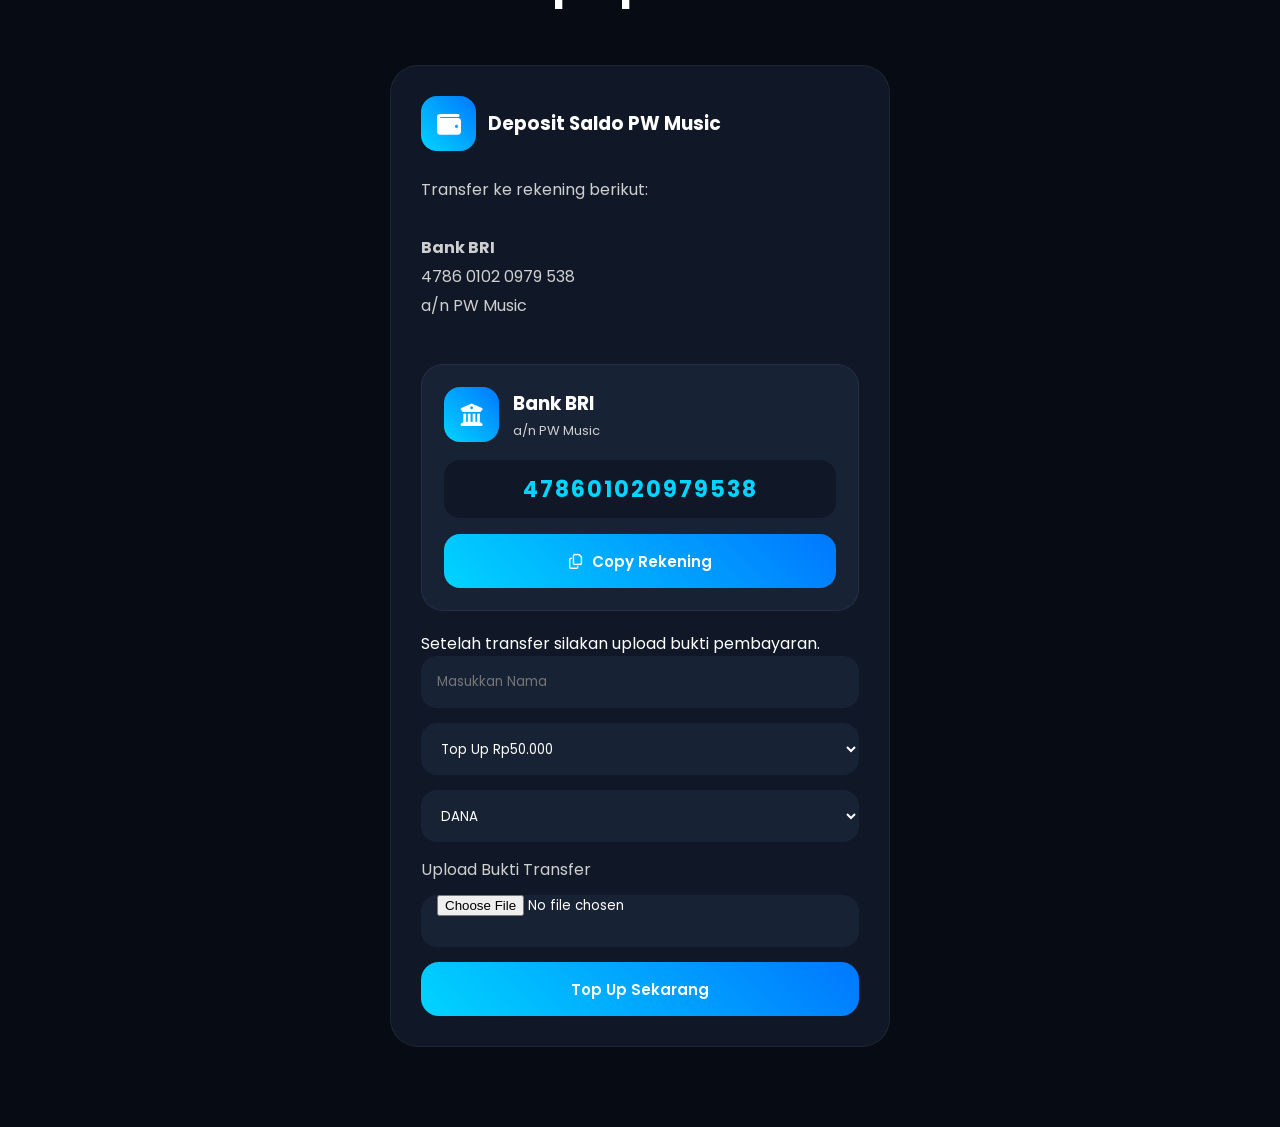
==== commit e58c0edc: "Add files via upload" ====
--- a/index.html
+++ b/index.html
@@ -1,16 +1,112 @@
 <!DOCTYPE html>
 <html lang="id">
 <head>
-    <link rel="stylesheet"
-href="https://cdnjs.cloudflare.com/ajax/libs/font-awesome/6.5.1/css/all.min.css">
-<meta charset="UTF-8" />
-<meta name="viewport" content="width=device-width, initial-scale=1.0"/>
-<title>PW Music - Jasa Remix Lagu</title>
-
-<link rel="preconnect" href="https://fonts.googleapis.com">
+<meta charset="UTF-8">
+<meta name="viewport" content="width=device-width, initial-scale=1.0">
+<!-- ========================= -->
+<!-- SEO BASIC -->
+<!-- ========================= -->
+
+<meta name="description"
+content="PW Music menyediakan jasa remix DJ, cinematic soundtrack, mastering audio premium, dan remix viral TikTok dengan kualitas studio profesional.">
+
+<meta name="keywords"
+content="PW Music, remix DJ, jasa remix lagu, cinematic remix, mastering audio, DJ slow bass, breakbeat, remix TikTok">
+
+<meta name="author"
+content="PW Music">
+
+<meta name="robots"
+content="index, follow">
+
+<!-- ========================= -->
+<!-- FAVICON -->
+<!-- ========================= -->
+
+<link rel="icon"
+type="image/png"
+href="https://cdn-icons-png.flaticon.com/512/3659/3659898.png">
+
+<!-- ========================= -->
+<!-- OPEN GRAPH -->
+<!-- FACEBOOK / WHATSAPP -->
+<!-- ========================= -->
+
+<meta property="og:title"
+content="PW Music - Creative Audio Studio">
+
+<meta property="og:description"
+content="Jasa remix modern, mastering premium, cinematic soundtrack, dan audio viral TikTok.">
+
+<meta property="og:image"
+content="https://images.unsplash.com/photo-1516280440614-37939bbacd81?q=80&w=1200&auto=format&fit=crop">
+
+<meta property="og:type"
+content="website">
+
+<meta property="og:url"
+content="https://pwmusic.com">
+
+<!-- ========================= -->
+<!-- TWITTER CARD -->
+<!-- ========================= -->
+
+<meta name="twitter:card"
+content="summary_large_image">
+
+<meta name="twitter:title"
+content="PW Music - Creative Audio Studio">
+
+<meta name="twitter:description"
+content="Remix modern, cinematic soundtrack, dan mastering audio premium.">
+
+<meta name="twitter:image"
+content="https://images.unsplash.com/photo-1516280440614-37939bbacd81?q=80&w=1200&auto=format&fit=crop">
+
+<!-- ========================= -->
+<!-- PERFORMANCE -->
+<!-- ========================= -->
+
+<link rel="preconnect"
+href="https://fonts.googleapis.com">
+
+<link rel="preconnect"
+href="https://fonts.gstatic.com"
+crossorigin>
+
+<!-- ========================= -->
+<!-- THEME COLOR -->
+<!-- MOBILE BROWSER -->
+<!-- ========================= -->
+
+<meta name="theme-color"
+content="#00d4ff">
+<title>PW Music - Creative Audio Studio</title>
+
+<link rel="stylesheet"
+href="https://cdnjs.cloudflare.com/ajax/libs/font-awesome/6.5.1/css/all.min.css"/>
+
 <link href="https://fonts.googleapis.com/css2?family=Poppins:wght@300;400;500;600;700&display=swap" rel="stylesheet">
 
 <style>
+/* IMAGE SMOOTH */
+
+img{
+    image-rendering:auto;
+    backface-visibility:hidden;
+}
+
+/* SCROLL SMOOTH */
+
+html{
+    scroll-behavior:smooth;
+}
+
+/* PERFORMANCE */
+
+*{
+    -webkit-tap-highlight-color:transparent;
+}
 *{
     margin:0;
     padding:0;
@@ -18,107 +114,554 @@
     font-family:'Poppins',sans-serif;
 }
 
+html{
+    scroll-behavior:smooth;
+}
+
 body{
-    background:#0f0f0f;
+    background:#070b14;
     color:white;
-}
-
-.topup-section{
-    padding:40px 5%;
+    overflow-x:hidden;
+}
+
+/* ========================= */
+/* HEADER */
+/* ========================= */
+
+header{
+    position:fixed;
+    top:0;
+    left:0;
+    width:100%;
+    z-index:999;
+    background:rgba(10,15,25,0.88);
+    backdrop-filter:blur(14px);
+    border-bottom:1px solid rgba(255,255,255,0.06);
+}
+
+.navbar{
+    display:flex;
+    align-items:center;
+    justify-content:space-between;
+    gap:15px;
+    padding:15px 5%;
+}
+
+/* LOGO */
+
+.logo{
+    font-size:28px;
+    font-weight:700;
+    color:#00d4ff;
+    white-space:nowrap;
+}
+
+.logo span{
+    color:white;
+}
+
+/* SEARCH */
+
+.search-box{
+    flex:1;
+    max-width:500px;
+    position:relative;
+}
+
+.search-box input{
+    width:100%;
+    height:48px;
+    border:none;
+    outline:none;
+    border-radius:40px;
+    background:#121b2b;
+    color:white;
+    padding:0 55px 0 18px;
+    font-size:14px;
+}
+
+.search-box button{
+    position:absolute;
+    right:6px;
+    top:6px;
+    width:36px;
+    height:36px;
+    border:none;
+    border-radius:50%;
+    background:linear-gradient(45deg,#00d4ff,#0077ff);
+    color:white;
+    cursor:pointer;
+}
+
+/* SALDO */
+
+.saldo-box{
+    min-width:130px;
+    background:linear-gradient(45deg,#00d4ff,#0077ff);
+    padding:10px 16px;
+    border-radius:16px;
+    display:flex;
+    align-items:center;
+    gap:10px;
+    box-shadow:0 5px 20px rgba(0,212,255,0.3);
+}
+
+.saldo-box i{
+    font-size:20px;
+}
+
+.saldo-box small{
+    font-size:11px;
+    opacity:0.8;
+}
+
+.saldo-box h4{
+    font-size:15px;
+}
+
+/* ========================= */
+/* HERO */
+/* ========================= */
+
+.hero{
+    min-height:100vh;
+    padding:120px 5% 100px;
+    display:flex;
+    align-items:center;
+    justify-content:center;
+    text-align:center;
+    background:
+    linear-gradient(rgba(0,0,0,0.7),rgba(0,0,0,0.8)),
+    url('https://images.unsplash.com/photo-1516280440614-37939bbacd81?q=80&w=1400&auto=format&fit=crop') center/cover;
+}
+
+.hero-content{
+    max-width:850px;
+}
+
+.hero-content h1{
+    font-size:65px;
+    line-height:1.2;
+    margin-bottom:20px;
+}
+
+.hero-content h1 span{
+    color:#00d4ff;
+}
+
+.hero-content p{
+    color:#c9d1d9;
+    font-size:18px;
+    line-height:1.8;
+    margin-bottom:35px;
+}
+
+.hero-btns{
     display:flex;
     justify-content:center;
+    gap:15px;
+    flex-wrap:wrap;
+}
+
+.hero-btn{
+    padding:15px 32px;
+    border-radius:40px;
+    text-decoration:none;
+    color:white;
+    font-weight:600;
+    transition:0.3s;
+}
+
+.btn-primary{
+    background:linear-gradient(45deg,#00d4ff,#0077ff);
+}
+
+.btn-secondary{
+    border:1px solid rgba(255,255,255,0.2);
+    background:rgba(255,255,255,0.05);
+}
+
+.hero-btn:hover{
+    transform:translateY(-4px);
+}
+
+/* ========================= */
+/* STATS */
+/* ========================= */
+
+.stats{
+    padding:40px 5%;
+    display:grid;
+    grid-template-columns:repeat(auto-fit,minmax(220px,1fr));
+    gap:20px;
+}
+
+.stat-box{
+    background:#101827;
+    padding:25px;
+    border-radius:22px;
+    text-align:center;
+    border:1px solid rgba(255,255,255,0.05);
+}
+
+.stat-box h2{
+    font-size:38px;
+    color:#00d4ff;
+    margin-bottom:8px;
+}
+
+/* ========================= */
+/* SECTION */
+/* ========================= */
+
+.section-title{
+    text-align:center;
+    font-size:42px;
+    margin:70px 0 40px;
+}
+
+/* ========================= */
+/* SERVICES */
+/* ========================= */
+
+.services{
+    padding:0 5% 60px;
+    display:grid;
+    grid-template-columns:repeat(auto-fit,minmax(280px,1fr));
+    gap:25px;
+}
+
+.service-card{
+    background:#101827;
+    border-radius:24px;
+    padding:30px;
+    transition:0.3s;
+    border:1px solid rgba(255,255,255,0.06);
+}
+
+.service-card:hover{
+    transform:translateY(-8px);
+    border-color:#00d4ff;
+}
+
+.service-icon{
+    width:70px;
+    height:70px;
+    border-radius:18px;
+    background:linear-gradient(45deg,#00d4ff,#0077ff);
+    display:flex;
+    align-items:center;
+    justify-content:center;
+    font-size:28px;
+    margin-bottom:20px;
+}
+
+.service-card h3{
+    margin-bottom:15px;
+    font-size:24px;
+}
+
+.service-card p{
+    color:#c2c2c2;
+    line-height:1.8;
+}
+
+/* ========================= */
+/* PRODUCTS */
+/* ========================= */
+
+.products{
+    padding:0 5% 80px;
+    display:grid;
+    grid-template-columns:repeat(auto-fit,minmax(270px,1fr));
+    gap:25px;
+}
+
+.card{
+    background:#101827;
+    border-radius:24px;
+    overflow:hidden;
+    transition:0.3s;
+}
+
+.card:hover{
+    transform:translateY(-8px);
+}
+
+.card img{
+    width:100%;
+    height:220px;
+    object-fit:cover;
+}
+
+.card-content{
+    padding:22px;
+}
+
+.card-content h3{
+    margin-bottom:10px;
+}
+
+.price{
+    font-size:28px;
+    color:#00d4ff;
+    font-weight:700;
+    margin-bottom:10px;
+}
+
+.rating{
+    color:gold;
+    margin-bottom:12px;
+}
+
+.btn-order{
+    width:100%;
+    display:block;
+    text-align:center;
+    padding:14px;
+    border-radius:14px;
+    background:linear-gradient(45deg,#00d4ff,#0077ff);
+    color:white;
+    text-decoration:none;
+    font-weight:600;
+}
+
+/* ========================= */
+/* TESTIMONI */
+/* ========================= */
+
+.testimonials{
+    padding:0 5% 80px;
+    display:grid;
+    grid-template-columns:repeat(auto-fit,minmax(260px,1fr));
+    gap:20px;
+}
+
+.testi-card{
+    background:#101827;
+    padding:25px;
+    border-radius:22px;
+}
+
+.testi-card img{
+    width:70px;
+    height:70px;
+    border-radius:50%;
+    object-fit:cover;
+    margin-bottom:15px;
+}
+
+.testi-card p{
+    color:#cfcfcf;
+    line-height:1.7;
+}
+
+/* ========================= */
+/* FOOTER */
+/* ========================= */
+
+footer{
+    padding:40px 5% 120px;
+    text-align:center;
+    color:#999;
+    border-top:1px solid rgba(255,255,255,0.06);
+}
+
+/* ========================= */
+/* WHATSAPP */
+/* ========================= */
+
+.wa-float{
+    position:fixed;
+    right:20px;
+    bottom:95px;
+    width:65px;
+    height:65px;
+    border-radius:50%;
+    background:#25D366;
+    color:white;
+    display:flex;
+    align-items:center;
+    justify-content:center;
+    font-size:34px;
+    text-decoration:none;
+    z-index:999;
+    box-shadow:0 10px 25px rgba(0,0,0,0.4);
+}
+
+/* ========================= */
+/* BOTTOM NAV */
+/* ========================= */
+
+.bottom-nav{
+    position:fixed;
+    bottom:15px;
+    left:50%;
+    transform:translateX(-50%);
+    width:95%;
+    max-width:500px;
+    background:rgba(15,20,30,0.95);
+    backdrop-filter:blur(15px);
+    border-radius:24px;
+    padding:12px;
+    display:grid;
+    grid-template-columns:repeat(4,1fr);
+    gap:10px;
+    z-index:9999;
+    border:1px solid rgba(255,255,255,0.05);
+}
+
+.bottom-nav a{
+    text-decoration:none;
+    color:#d6d6d6;
+    display:flex;
+    flex-direction:column;
+    align-items:center;
+    justify-content:center;
+    gap:5px;
+    padding:12px 5px;
+    border-radius:16px;
+    font-size:11px;
+    transition:0.3s;
+}
+
+.bottom-nav a i{
+    font-size:18px;
+}
+
+.bottom-nav a:hover,
+.bottom-nav a.active{
+    background:linear-gradient(45deg,#00d4ff,#0077ff);
+    color:white;
+    transform:translateY(-3px);
+}
+
+/* ========================= */
+/* MOBILE */
+/* ========================= */
+
+@media(max-width:768px){
+
+    .navbar{
+        gap:10px;
+    }
+
+    .logo{
+        font-size:22px;
+    }
+
+    .saldo-box{
+        min-width:auto;
+        padding:10px 12px;
+    }
+
+    .saldo-box h4{
+        font-size:13px;
+    }
+
+    .hero-content h1{
+        font-size:42px;
+    }
+
+    .hero-content p{
+        font-size:15px;
+    }
+
+    .section-title{
+        font-size:32px;
+    }
+
+    .products{
+        grid-template-columns:repeat(2,1fr);
+    }
+
+    .card img{
+        height:130px;
+    }
+
+    .card-content{
+        padding:14px;
+    }
+
+    .card-content h3{
+        font-size:14px;
+    }
+
+    .price{
+        font-size:20px;
+    }
+
+}
+
+/* ========================= */
+/* TOPUP STYLE */
+/* ========================= */
+
+.topup-section{
+    padding:30px 5% 80px;
 }
 
 .topup-box{
-    width:100%;
     max-width:500px;
-    background:#181818;
+    margin:auto;
+    background:#101827;
     padding:30px;
-    border-radius:25px;
-    box-shadow:0 10px 30px rgba(0,0,0,0.4);
-}
-
-.topup-box h3{
-    margin-bottom:20px;
-    text-align:center;
+    border-radius:28px;
+    border:1px solid rgba(255,255,255,0.06);
+}
+
+.topup-header{
+    display:flex;
+    align-items:center;
+    gap:12px;
+    margin-bottom:25px;
+}
+
+.topup-header i{
+    width:55px;
+    height:55px;
+    border-radius:16px;
+    background:linear-gradient(45deg,#00d4ff,#0077ff);
+    display:flex;
+    align-items:center;
+    justify-content:center;
+    font-size:24px;
 }
 
 .topup-box input,
 .topup-box select{
     width:100%;
-    padding:14px;
+    height:52px;
+    border:none;
+    outline:none;
+    border-radius:16px;
+    background:#182235;
+    color:white;
+    padding:0 16px;
     margin-bottom:15px;
-    border:none;
-    border-radius:14px;
-    background:#101010;
-    color:white;
+}
+
+.upload-label{
+    display:block;
+    margin-bottom:10px;
+    color:#cfcfcf;
 }
 
 .btn-topup{
     width:100%;
-    padding:14px;
+    height:54px;
     border:none;
-    border-radius:14px;
-    background:linear-gradient(45deg,#ff2e63,#7c4dff);
+    border-radius:18px;
+    background:linear-gradient(45deg,#00d4ff,#0077ff);
     color:white;
+    font-size:15px;
     font-weight:600;
     cursor:pointer;
 }
 
-
-.payment-info{
-    display:flex;
-    flex-direction:column;
-    gap:12px;
-    margin-bottom:20px;
-}
-
-.pay-card{
-    background:#101010;
-    border:1px solid rgba(255,255,255,0.08);
-    padding:15px;
-    border-radius:16px;
-}
-
-.pay-card h4{
-    color:#ff2e63;
-    margin-bottom:6px;
-}
-
-.pay-card p{
-    font-size:18px;
-    font-weight:700;
-    color:white;
-}
-
-.pay-card small{
-    color:#aaa;
-}
-.upload-label{
-
-    display:block;
-
-    margin-bottom:8px;
-
-    color:#ccc;
-
-    font-size:14px;
-}
-
-input[type="file"]{
-
-    background:#101010;
-
-    color:white;
-
-    padding:12px;
-
-    border-radius:14px;
-
-    width:100%;
-
-    margin-bottom:15px;
-}
+/* ========================= */
+/* NOTA POPUP */
+/* ========================= */
 
 .nota-popup{
     position:fixed;
@@ -127,16 +670,16 @@
     display:none;
     align-items:center;
     justify-content:center;
-    z-index:9999;
+    z-index:99999;
 }
 
 .nota-box{
     width:90%;
-    max-width:400px;
+    max-width:420px;
     background:white;
     color:black;
-    border-radius:20px;
-    padding:25px;
+    padding:30px;
+    border-radius:24px;
 }
 
 .nota-box h2{
@@ -147,1489 +690,3916 @@
 .nota-item{
     display:flex;
     justify-content:space-between;
-    margin:12px 0;
-}
-
-.btn-download,
-.btn-print,
+    margin:15px 0;
+}
+
 .btn-close-nota{
     width:100%;
-    padding:12px;
-    margin-top:10px;
+    height:48px;
     border:none;
-    border-radius:12px;
+    border-radius:14px;
+    background:#111827;
+    color:white;
     cursor:pointer;
-    font-weight:600;
-}
-
-.btn-download{
-    background:#ff2e63;
-    color:white;
-}
-
-.btn-print{
-    background:#111;
-    color:white;
-}
-
-.btn-close-nota{
-    background:#ddd;
-}
-
-/* HEADER */
-
-header{
-    width:100%;
-    background:#121212;
-    padding:15px 5%;
-    position:sticky;
-    top:0;
-    z-index:999;
-    box-shadow:0 2px 15px rgba(0,0,0,0.4);
-}
-
-.navbar{
-    display:flex;
-    align-items:center;
-    justify-content:space-between;
-    gap:20px;
-    flex-wrap:wrap;
-}
-
-
-.logo{
-    font-size:28px;
-    font-weight:700;
-    color:#ff2e63;
-}
-
-.logo span{
-    color:#ffffff;
-}
-
-.search-box{
-    flex:1;
-    max-width:450px;
-    position:relative;
-}
-
-.search-box input{
-    width:100%;
-    padding:12px 45px 12px 15px;
-    border:none;
-    border-radius:30px;
-    outline:none;
-    background:#1f1f1f;
-    color:white;
-}
-
-.search-box button{
-    position:absolute;
-    right:5px;
-    top:5px;
-    border:none;
-    background:#ff2e63;
-    color:white;
-    width:35px;
-    height:35px;
-    border-radius:50%;
-    cursor:pointer;
-    font-size:16px;
-}
-
-/* HERO */
-
-.hero{
-    width:100%;
-    min-height:80vh;
+    margin-top:20px;
+}
+/* ========================= */
+/* POPUP PROMO */
+/* ========================= */
+
+.promo-popup{
+
+    position:fixed;
+    inset:0;
+
+    background:
+    rgba(0,0,0,0.75);
+
     display:flex;
     align-items:center;
     justify-content:center;
+
+    z-index:999999;
+
+    opacity:0;
+    visibility:hidden;
+
+    transition:0.4s;
+
+}
+
+/* ACTIVE */
+
+.promo-popup.show{
+
+    opacity:1;
+    visibility:visible;
+
+}
+
+/* BOX */
+
+.promo-box{
+
+    width:90%;
+    max-width:420px;
+
+    background:
+    linear-gradient(
+    145deg,
+    #101827,
+    #0b1220
+    );
+
+    border:
+    1px solid rgba(255,255,255,0.08);
+
+    border-radius:30px;
+
+    padding:35px 28px;
+
     text-align:center;
-    padding:60px 5%;
+
+    position:relative;
+
+    animation:popupAnim 0.4s ease;
+
+    box-shadow:
+    0 20px 60px rgba(0,0,0,0.45);
+
+}
+
+/* ICON */
+
+.promo-icon{
+
+    font-size:60px;
+
+    margin-bottom:18px;
+
+    animation:pulsePromo 2s infinite;
+
+}
+
+/* TITLE */
+
+.promo-box h2{
+
+    font-size:30px;
+
+    margin-bottom:15px;
+
+    color:#00d4ff;
+
+}
+
+/* TEXT */
+
+.promo-box p{
+
+    color:#d7d7d7;
+
+    line-height:1.8;
+
+    margin-bottom:25px;
+
+}
+
+/* BUTTON */
+
+.promo-btn{
+
+    display:inline-block;
+
+    padding:15px 30px;
+
+    border-radius:40px;
+
     background:
-    linear-gradient(rgba(0,0,0,0.7),rgba(0,0,0,0.8)),
-    url('https://images.unsplash.com/photo-1511379938547-c1f69419868d?q=80&w=1400&auto=format&fit=crop') center/cover;
-}
-
-.hero-content h1{
-    font-size:55px;
-    margin-bottom:20px;
-}
-
-.hero-content h1 span{
-    color:#ff2e63;
-}
-
-.hero-content p{
-    color:#ddd;
-    max-width:700px;
-    margin:auto;
-    margin-bottom:30px;
-}
-
-.hero-btn{
-    display:inline-block;
-    padding:14px 35px;
-    background:#ff2e63;
+    linear-gradient(45deg,#00d4ff,#0077ff);
+
     color:white;
+
     text-decoration:none;
-    border-radius:40px;
+
+    font-weight:600;
+
     transition:0.3s;
-}
-
-.hero-btn:hover{
-    transform:scale(1.05);
-}
-
-/* CATEGORY */
-
-.section-title{
-    text-align:center;
-    margin:50px 0 30px;
-    font-size:35px;
-}
-
-.categories{
-    display:grid;
-    grid-template-columns:repeat(auto-fit,minmax(180px,1fr));
-    gap:20px;
-    padding:0 5%;
-}
-
-.category{
-    background:#181818;
-    border-radius:20px;
-    padding:25px;
-    text-align:center;
-    transition:0.3s;
+
+}
+
+.promo-btn:hover{
+
+    transform:translateY(-4px);
+
+}
+
+/* CLOSE */
+
+.close-promo{
+
+    position:absolute;
+
+    top:15px;
+    right:15px;
+
+    width:40px;
+    height:40px;
+
+    border:none;
+
+    border-radius:50%;
+
+    background:
+    rgba(255,255,255,0.08);
+
+    color:white;
+
     cursor:pointer;
-}
-
-.category:hover{
-    background:#ff2e63;
-    transform:translateY(-5px);
-}
-
-.category img{
-    width:70px;
-    height:70px;
-    object-fit:cover;
+
+    font-size:18px;
+
+}
+
+/* ANIMATION */
+
+@keyframes popupAnim{
+
+    from{
+
+        transform:
+        scale(0.7);
+
+        opacity:0;
+
+    }
+
+    to{
+
+        transform:
+        scale(1);
+
+        opacity:1;
+
+    }
+
+}
+
+@keyframes pulsePromo{
+
+    0%{
+        transform:scale(1);
+    }
+
+    50%{
+        transform:scale(1.1);
+    }
+
+    100%{
+        transform:scale(1);
+    }
+
+}
+/* ========================= */
+/* CART FLOAT */
+/* ========================= */
+
+.cart-float{
+
+    position:fixed;
+
+    right:20px;
+
+    /* NAIKKAN */
+    bottom:170px;
+
+    width:62px;
+    height:62px;
+
     border-radius:50%;
-    margin-bottom:15px;
-}
-
-/* PRODUCTS */
-
-
-.products{
-    display:grid;
-
-    grid-template-columns:
-    repeat(auto-fit,minmax(280px,1fr));
-
-    gap:25px;
-
-    padding:20px 5% 60px;
-}
-@media(max-width:768px){
-
-    .products{
-
-        grid-template-columns:
-        repeat(2,1fr);
-
-        gap:14px;
-
-        padding:15px;
-
-    }
-
-    .card{
-
-        border-radius:18px;
-
-        overflow:hidden;
-    }
-
-    .card img{
-
-        height:120px;
-
-        object-fit:cover;
-    }
-
-    .card-content{
-
-        padding:12px;
-    }
-
-    .card-content h3{
-
-        font-size:14px;
-
-        line-height:1.4;
-
-        margin-bottom:8px;
-    }
-
-    .price{
-
-        font-size:18px;
-
-        margin-bottom:6px;
-    }
-
-    .rating{
-
-        font-size:12px;
-
-        margin-bottom:5px;
-    }
-
-    .buy{
-
-        font-size:11px;
-
-        margin-bottom:10px;
-    }
-
-    .btn-order{
-
-        padding:10px;
-
-        font-size:12px;
-
-        border-radius:10px;
-    }
-
-}
-.card{
-    background:#181818;
-    border-radius:20px;
-    overflow:hidden;
-    transition:0.3s;
-    position:relative;
-}
-
-.card:hover{
-    transform:translateY(-7px);
-}
-
-.card img{
-    width:100%;
-    height:220px;
-    object-fit:cover;
-}
-
-.card-content{
-    padding:18px;
-}
-
-.card-content h3{
-    margin-bottom:10px;
-}
-
-.price{
-    color:#ff2e63;
-    font-size:24px;
-    font-weight:700;
-    margin-bottom:10px;
-}
-
-.rating{
-    color:gold;
-    margin-bottom:10px;
-}
-
-.buy{
-    color:#aaa;
-    font-size:14px;
-    margin-bottom:15px;
-}
-
-.btn-order{
-    display:block;
-    text-align:center;
-    background:#ff2e63;
-    padding:12px;
-    border-radius:12px;
-    text-decoration:none;
-    color:white;
-    transition:0.3s;
-}
-
-.btn-order:hover{
-    background:#ff4b7d;
-}
-
-/* FOOTER */
-
-footer{
-    background:#121212;
-    padding:30px 5%;
-    text-align:center;
-    color:#aaa;
-}
-
-/* RESPONSIVE */
-
-@media(max-width:768px){
-
-    .hero-content h1{
-        font-size:38px;
-    }
-
-    .navbar{
-        flex-direction:column;
-        align-items:flex-start;
-    }
-
-    .search-box{
-        width:100%;
-        max-width:100%;
-    }
-}
-/* ========================= */
-/* MOBILE NAV MODERN */
-/* ========================= */
-
-@media(max-width:768px){
-
-    /* HEADER */
-
-    header{
-        padding:15px 4%;
-    }
-
-    .navbar{
-        display:flex;
-        flex-direction:column;
-        align-items:center;
-        gap:15px;
-    }
-
-    /* HILANGKAN TOMBOL GARIS 3 */
-
-    .menu-toggle,
-    .nav-close{
-        display:none !important;
-    }
-
-    /* NAVIGATION */
-
-    .nav-menu{
-
-        position:static !important;
-
-        width:100%;
-
-        display:flex !important;
-
-        justify-content:center;
-
-        align-items:center;
-
-        flex-wrap:nowrap;
-
-        gap:8px;
-
-        padding:0;
-
-        margin:0;
-
-        background:transparent;
-
-        box-shadow:none;
-
-        border:none;
-
-        transform:none !important;
-
-        opacity:1 !important;
-
-        visibility:visible !important;
-
-        overflow-x:auto;
-
-        scrollbar-width:none;
-    }
-
-    .nav-menu::-webkit-scrollbar{
-        display:none;
-    }
-
-    /* MENU ITEM */
-
-    .nav-menu a{
-
-        display:flex;
-
-        flex-direction:column;
-
-        align-items:center;
-
-        justify-content:center;
-
-        min-width:70px;
-
-        padding:10px 8px;
-
-        border-radius:14px;
-
-        background:rgba(255,255,255,0.05);
-
-        color:white;
-
-        text-decoration:none;
-
-        font-size:11px;
-
-        font-weight:500;
-
-        transition:0.3s;
-    }
-
-    /* ICON */
-
-    .nav-menu a i{
-
-        font-size:16px;
-
-        margin-bottom:4px;
-    }
-
-    /* HOVER */
-
-    .nav-menu a:hover{
-
-        background:linear-gradient(45deg,#ff2e63,#7c4dff);
-
-        transform:translateY(-3px);
-    }
-
-}
-/* ========================= */
-/* TOP INFO */
-/* ========================= */
-
-.top-info{
-    display:grid;
-    grid-template-columns:repeat(auto-fit,minmax(220px,1fr));
-    gap:15px;
-    padding:30px 5%;
-}
-
-.info-box{
-    background:#181818;
-    padding:18px;
-    border-radius:15px;
-    text-align:center;
-    font-weight:600;
-    transition:0.3s;
-}
-
-.info-box:hover{
-    background:#ff2e63;
-    transform:translateY(-4px);
-}
-
-/* ========================= */
-/* TESTIMONI */
-/* ========================= */
-
-.testimonials{
-    padding:20px 5% 60px;
-    display:grid;
-    grid-template-columns:repeat(auto-fit,minmax(250px,1fr));
-    gap:20px;
-}
-
-.testi-card{
-    background:#181818;
-    padding:25px;
-    border-radius:20px;
-    text-align:center;
-}
-
-.testi-card img{
-    width:80px;
-    height:80px;
-    border-radius:50%;
-    object-fit:cover;
-    margin-bottom:15px;
-}
-
-.testi-card h3{
-    margin-bottom:10px;
-}
-
-.testi-card p{
-    color:#ccc;
-    font-size:14px;
-}
-
-/* ========================= */
-/* WHATSAPP FLOAT */
-/* ========================= */
-
-.wa-float{
-    position:fixed;
-    bottom:20px;
-    right:20px;
-    width:60px;
-    height:60px;
-    background:#25D366;
+
+    background:
+    linear-gradient(45deg,#00d4ff,#0077ff);
+
     display:flex;
     align-items:center;
     justify-content:center;
+
+    color:white;
+
+    font-size:24px;
+
+    cursor:pointer;
+
+    z-index:999999;
+
+    box-shadow:
+    0 10px 25px rgba(0,0,0,0.35);
+
+    animation:cartFloat 2s infinite;
+
+}
+
+/* BADGE */
+.cart-float span{
+
+    position:absolute;
+
+    top:-3px;
+    right:-3px;
+
+    width:22px;
+    height:22px;
+
     border-radius:50%;
-    font-size:30px;
-    text-decoration:none;
-    color:white;
-    box-shadow:0 5px 20px rgba(0,0,0,0.4);
-    z-index:999;
-    animation:pulse 2s infinite;
-}
-
-@keyframes pulse{
-    0%{
-        transform:scale(1);
-    }
-    50%{
-        transform:scale(1.1);
-    }
-    100%{
-        transform:scale(1);
-    }
-}
-
-/* ========================= */
-/* NOTIFIKASI */
-/* ========================= */
-
-.notif{
-    position:fixed;
-    left:20px;
-    bottom:20px;
-    background:#181818;
-    padding:15px 20px;
-    border-radius:15px;
-    box-shadow:0 5px 20px rgba(0,0,0,0.4);
-    z-index:999;
-    animation:slideNotif 4s infinite;
-}
-
-@keyframes slideNotif{
-
-    0%{
-        transform:translateX(-120%);
-        opacity:0;
-    }
-
-    20%{
-        transform:translateX(0);
-        opacity:1;
-    }
-
-    80%{
-        transform:translateX(0);
-        opacity:1;
-    }
-
-    100%{
-        transform:translateX(-120%);
-        opacity:0;
-    }
-
-}
- /* ========================= */
- /* PROMO SLIDER */
- /* ========================= */
-
-.promo-slider{
-    width:100%;
-    height:500px;
-    position:relative;
-    overflow:hidden;
-}
-
-.slides{
-    position:absolute;
-    width:100%;
-    height:100%;
-    opacity:0;
-    transform:translateX(100%);
-    transition:
-    opacity 1s ease,
-    transform 1s ease;
-}
-
-.slides.active{
-    opacity:1;
-    transform:translateX(0);
-    z-index:2;
-}
-
-.slides.prev{
-    transform:translateX(-100%);
-}
-
-.slides img{
-    width:100%;
-    height:100%;
-    object-fit:cover;
-    filter:brightness(0.45);
-}
-
-.slide-content{
-    position:absolute;
-    top:50%;
-    left:50%;
-    transform:translate(-50%,-50%);
-    text-align:center;
-    width:90%;
-    z-index:3;
-}
-
-.slide-content h1{
-    font-size:55px;
-    margin-bottom:15px;
-    color:white;
-}
-
-.slide-content p{
-    font-size:20px;
-    color:#ddd;
-}
-
-/* RESPONSIVE */
-
-@media(max-width:768px){
-
-    .promo-slider{
-        height:320px;
-    }
-
-    .slide-content h1{
-        font-size:32px;
-    }
-
-    .slide-content p{
-        font-size:16px;
-    }
-
-}
-/* ========================= */
-/* SEARCH ICON */
-/* ========================= */
-
-.search-box button{
-    position:absolute;
-    right:6px;
-    top:6px;
-    width:42px;
-    height:42px;
-    border:none;
-    border-radius:50%;
-    background:linear-gradient(45deg,#ff2e63,#7c4dff);
-    color:white;
-    cursor:pointer;
-    font-size:16px;
-    transition:0.3s;
-    box-shadow:0 4px 15px rgba(255,46,99,0.35);
-}
-
-.search-box button:hover{
-    transform:scale(1.08);
-    box-shadow:0 6px 20px rgba(255,46,99,0.55);
-}
-
-/* ========================= */
-/* WHATSAPP FLOAT */
-/* ========================= */
-
-.wa-float{
-    position:fixed;
-    right:25px;
-    bottom:25px;
-    width:68px;
-    height:68px;
-    border-radius:50%;
-    background:linear-gradient(45deg,#25D366,#1ebe5d);
+
+    background:#ff004c;
+
     display:flex;
     align-items:center;
     justify-content:center;
-    text-decoration:none;
+
+    font-size:11px;
+    font-weight:bold;
+
     color:white;
-    font-size:36px;
-    z-index:999;
-    box-shadow:
-    0 8px 25px rgba(37,211,102,0.45),
-    0 0 0 8px rgba(37,211,102,0.08);
-
-    animation:waPulse 2s infinite;
-    transition:0.3s;
-}
-
-.wa-float:hover{
-    transform:scale(1.08);
-}
-
-/* ANIMASI */
-
-@keyframes waPulse{
+
+}
+
+/* ANIMATION */
+@keyframes cartFloat{
 
     0%{
-        transform:scale(1);
+        transform:translateY(0);
     }
 
     50%{
-        transform:scale(1.12);
+        transform:translateY(-6px);
     }
 
     100%{
-        transform:scale(1);
-    }
-
-}
-/* ========================= */
-/* NAVBAR MENU */
-/* ========================= */
-
-.navbar{
-    display:flex;
-    align-items:center;
-    justify-content:space-between;
-    gap:25px;
-}
-
-/* MENU */
-
-.nav-menu{
-    display:flex;
-    align-items:center;
-    gap:28px;
-}
-
-.nav-menu a{
-    text-decoration:none;
-    color:#e6e6e6;
-    font-size:15px;
-    font-weight:500;
-    position:relative;
-    transition:0.3s;
-}
-
-/* UNDERLINE ANIMATION */
-
-.nav-menu a::after{
-    content:'';
+        transform:translateY(0);
+    }
+
+}
+
+/* MOBILE */
+@media(max-width:768px){
+
+    .cart-float{
+
+        width:58px;
+        height:58px;
+
+        font-size:22px;
+
+        right:16px;
+
+        /* POSISI PAS DI ATAS WA */
+        bottom:160px;
+
+    }
+
+}
+
+.cart-float span{
+
     position:absolute;
-    left:0;
-    bottom:-6px;
-    width:0%;
-    height:2px;
-    background:#ff2e63;
-    transition:0.3s;
-}
-
-.nav-menu a:hover{
-    color:#ff2e63;
-}
-
-.nav-menu a:hover::after{
-    width:100%;
-}
-
-/* MOBILE BUTTON */
-
-.menu-toggle{
-    display:none;
-    font-size:28px;
-    cursor:pointer;
-    color:white;
-}
-
-/* RESPONSIVE */
-
-/* ========================= */
-/* MOBILE NAV PREMIUM */
-/* ========================= */
-/* ========================= */
-/* MOBILE NAV HORIZONTAL */
-/* ========================= */
-
-@media(max-width:768px){
-
-    /* HILANGKAN TOMBOL GARIS 3 */
-
-    .menu-toggle{
-        display:none !important;
-    }
-
-    /* NAV MENU */
-
-    .nav-menu{
-
-        position:fixed;
-
-        bottom:15px;
-        left:50%;
-
-        transform:translateX(-50%);
-
-        width:95%;
-
-        background:
-        rgba(15,15,15,0.92);
-
-        backdrop-filter:blur(18px);
-
-        border:
-        1px solid rgba(255,255,255,0.06);
-
-        border-radius:24px;
-
-        padding:12px 10px;
-
-        display:grid;
-
-        grid-template-columns:
-        repeat(4,1fr);
-
-        gap:10px;
-
-        z-index:9999;
-
-        box-shadow:
-        0 10px 35px rgba(0,0,0,0.45);
-
-        opacity:1 !important;
-        visibility:visible !important;
-    }
-
-    /* LINK */
-
-    .nav-menu a{
-
-        display:flex;
-
-        flex-direction:column;
-
-        align-items:center;
-        justify-content:center;
-
-        gap:6px;
-
-        text-decoration:none;
-
-        color:#d9d9d9;
-
-        font-size:11px;
-        font-weight:500;
-
-        padding:12px 6px;
-
-        border-radius:16px;
-
-        background:
-        rgba(255,255,255,0.03);
-
-        transition:0.3s;
-    }
-
-    /* ICON */
-
-    .nav-menu a i{
-
-        font-size:18px;
-
-    }
-
-    /* HOVER */
-
-    .nav-menu a:hover,
-    .nav-menu a.active{
-
-        background:
-        linear-gradient(45deg,#ff2e63,#7c4dff);
-
-        color:white;
-
-        transform:translateY(-4px);
-
-    }
-
-    /* HILANGKAN UNDERLINE */
-
-    .nav-menu a::after{
-        display:none;
-    }
-
-    /* HILANGKAN CLOSE BUTTON */
-
-    .nav-close{
-        display:none !important;
-    }
-
-    /* TAMBAH SPACE BAWAH */
-
-    body{
-        padding-bottom:100px;
-    }
-
-}
-/* ========================= */
-/* CLOSE BUTTON NAV */
-/* ========================= */
-
-.nav-close{
-
-    width:45px;
-    height:45px;
+
+    top:-5px;
+    right:-5px;
+
+    width:24px;
+    height:24px;
+
+    border-radius:50%;
+
+    background:red;
 
     display:flex;
     align-items:center;
     justify-content:center;
 
-    margin-left:auto;
+    font-size:12px;
+    font-weight:bold;
+
+}
+
+/* ========================= */
+/* CHECKOUT POPUP */
+/* ========================= */
+
+.checkout-popup{
+
+    position:fixed;
+
+    inset:0;
+
+    background:
+    rgba(0,0,0,0.75);
+
+    display:none;
+
+    align-items:center;
+    justify-content:center;
+
+    z-index:999999;
+
+}
+
+.checkout-box{
+
+    width:90%;
+    max-width:430px;
+
+    background:#101827;
+
+    border-radius:28px;
+
+    padding:30px;
+
+    position:relative;
+
+    border:
+    1px solid rgba(255,255,255,0.06);
+
+}
+
+.checkout-box h2{
+
+    margin-bottom:25px;
+
+}
+
+/* CLOSE */
+
+.close-checkout{
+
+    position:absolute;
+
+    top:15px;
+    right:15px;
+
+    width:40px;
+    height:40px;
+
+    border:none;
+
+    border-radius:50%;
+
+    background:#182235;
+
+    color:white;
+
+    cursor:pointer;
+
+}
+
+/* CART ITEM */
+
+.cart-item{
+
+    background:#182235;
+
+    padding:15px;
+
+    border-radius:16px;
+
+    margin-bottom:12px;
+
+}
+
+.cart-item h4{
+
+    margin-bottom:6px;
+
+}
+
+.cart-item p{
+
+    color:#00d4ff;
+
+    font-size:14px;
+
+}
+
+/* PACKAGE */
+
+.package-box{
+
+    margin-top:20px;
+
+}
+
+.package-box label{
+
+    display:block;
+
     margin-bottom:10px;
 
+}
+
+.package-box select{
+
+    width:100%;
+    height:50px;
+
+    border:none;
+    outline:none;
+
     border-radius:14px;
 
+    background:#182235;
+
+    color:white;
+
+    padding:0 14px;
+
+}
+
+/* TOTAL */
+
+.checkout-total{
+
+    display:flex;
+
+    align-items:center;
+    justify-content:space-between;
+
+    margin:25px 0;
+
+    padding:18px;
+
+    border-radius:18px;
+
+    background:#182235;
+
+}
+
+.checkout-total h3{
+
+    color:#00d4ff;
+
+    font-size:28px;
+
+}
+
+/* BUTTON */
+
+.btn-checkout{
+
+    width:100%;
+    height:54px;
+
+    border:none;
+
+    border-radius:18px;
+
     background:
-    linear-gradient(45deg,#ff2e63,#7c4dff);
+    linear-gradient(45deg,#00d4ff,#0077ff);
 
     color:white;
 
-    font-size:22px;
+    font-size:15px;
+    font-weight:600;
 
     cursor:pointer;
 
-    box-shadow:
-    0 8px 20px rgba(255,46,99,0.35);
-
-    transition:0.3s;
-}
-
-.nav-close:hover{
-
-    transform:rotate(90deg) scale(1.05);
-
-}
-
-/* HANYA MUNCUL DI HP */
-
-@media(min-width:901px){
-
-    .nav-close{
-        display:none;
-    }
-
-}
-/* ========================= */
-/* SALDO USER */
-/* ========================= */
-
-.saldo-box{
+}
+/* ========================= */
+/* REKENING BOX */
+/* ========================= */
+
+.rekening-box{
+
+    background:#182235;
+
+    border-radius:22px;
+
+    padding:22px;
+
+    margin-bottom:20px;
+
+    border:
+    1px solid rgba(255,255,255,0.06);
+
+}
+
+/* HEADER */
+
+.rekening-header{
+
+    display:flex;
+
+    align-items:center;
+
+    gap:14px;
+
+    margin-bottom:18px;
+
+}
+
+.rekening-header i{
+
+    width:55px;
+    height:55px;
+
+    border-radius:16px;
+
+    background:
+    linear-gradient(45deg,#00d4ff,#0077ff);
 
     display:flex;
     align-items:center;
+    justify-content:center;
+
+    font-size:22px;
+
+}
+
+.rekening-header h3{
+
+    margin-bottom:3px;
+
+}
+
+.rekening-header p{
+
+    color:#cfcfcf;
+
+    font-size:13px;
+
+}
+
+/* NUMBER */
+
+.rekening-number{
+
+    width:100%;
+
+    height:58px;
+
+    border-radius:16px;
+
+    background:#101827;
+
+    display:flex;
+    align-items:center;
+    justify-content:center;
+
+    font-size:22px;
+    font-weight:700;
+
+    color:#00d4ff;
+
+    letter-spacing:2px;
+
+    margin-bottom:16px;
+
+}
+
+/* BUTTON */
+
+.btn-copy{
+
+    width:100%;
+    height:54px;
+
+    border:none;
+
+    border-radius:16px;
+
+    background:
+    linear-gradient(45deg,#00d4ff,#0077ff);
+
+    color:white;
+
+    font-size:15px;
+    font-weight:600;
+
+    cursor:pointer;
+
+    display:flex;
+    align-items:center;
+    justify-content:center;
+
     gap:10px;
 
+    transition:0.3s;
+
+}
+
+.btn-copy:hover{
+
+    transform:translateY(-3px);
+
+    box-shadow:
+    0 10px 25px rgba(0,212,255,0.3);
+
+}
+/* ========================= */
+/* CART ITEM */
+/* ========================= */
+
+.cart-item{
+
+    background:#182235;
+
+    border-radius:18px;
+
+    padding:15px;
+
+    margin-bottom:14px;
+
+    display:flex;
+
+    align-items:center;
+
+    justify-content:space-between;
+
+    gap:10px;
+
+}
+
+/* INFO */
+
+.cart-info h4{
+
+    margin-bottom:4px;
+
+    font-size:15px;
+
+}
+
+.cart-info p{
+
+    color:#00d4ff;
+
+    font-size:13px;
+
+}
+
+/* QTY BOX */
+
+.qty-box{
+
+    display:flex;
+
+    align-items:center;
+
+    gap:8px;
+
+}
+
+/* BUTTON */
+
+.qty-box button{
+
+    width:32px;
+    height:32px;
+
+    border:none;
+
+    border-radius:10px;
+
     background:
-    linear-gradient(45deg,#ff2e63,#7c4dff);
-
-    padding:10px 16px;
+    linear-gradient(45deg,#00d4ff,#0077ff);
+
+    color:white;
+
+    font-size:18px;
+
+    cursor:pointer;
+
+}
+
+/* QTY TEXT */
+
+.qty-box span{
+
+    min-width:20px;
+
+    text-align:center;
+
+    font-weight:600;
+
+}
+
+/* REMOVE */
+
+.btn-remove{
+
+    width:38px;
+    height:38px;
+
+    border:none;
+
+    border-radius:12px;
+
+    background:#ff2e63;
+
+    color:white;
+
+    cursor:pointer;
+
+    flex-shrink:0;
+
+}
+
+/* MOBILE */
+
+@media(max-width:480px){
+
+    .cart-item{
+
+        flex-direction:column;
+
+        align-items:flex-start;
+
+    }
+
+    .qty-box{
+
+        width:100%;
+
+        justify-content:center;
+
+    }
+
+    .btn-remove{
+
+        width:100%;
+
+    }
+
+}
+/* RESET SEARCH */
+/* ========================= */
+/* SEARCH BOX PREMIUM */
+/* ========================= */
+
+.search-box{
+
+    flex:1;
+
+    max-width:520px;
+
+    position:relative;
+
+    display:flex;
+
+    align-items:center;
+
+}
+
+/* INPUT */
+
+.search-box input{
+
+    width:100%;
+
+    height:52px;
+
+    border:none;
+    outline:none;
+
+    border-radius:50px;
+
+    background:
+    rgba(18,27,43,0.95);
+
+    backdrop-filter:blur(10px);
+
+    color:white;
+
+    padding:
+    0 105px 0 20px;
+
+    font-size:14px;
+
+    border:
+    1px solid rgba(255,255,255,0.06);
+
+    transition:0.3s;
+
+    box-shadow:
+    inset 0 0 10px rgba(0,0,0,0.25);
+
+}
+
+/* FOCUS */
+
+.search-box input:focus{
+
+    border-color:#00d4ff;
+
+    box-shadow:
+    0 0 15px rgba(0,212,255,0.25);
+
+}
+
+/* PLACEHOLDER */
+
+.search-box input::placeholder{
+
+    color:#8fa3bf;
+
+}
+
+/* SEARCH BUTTON */
+
+.search-box button{
+
+    position:absolute;
+
+    top:6px;
+
+    width:40px;
+    height:40px;
+
+    border:none;
+
+    border-radius:50%;
+
+    cursor:pointer;
+
+    transition:0.3s;
+
+    display:flex;
+    align-items:center;
+    justify-content:center;
+
+}
+
+/* SEARCH ICON */
+
+.search-box button:first-of-type{
+
+    right:8px;
+
+    background:
+    linear-gradient(45deg,#00d4ff,#0077ff);
+
+    color:white;
+
+    box-shadow:
+    0 5px 15px rgba(0,212,255,0.3);
+
+}
+
+/* RESET BUTTON */
+
+.btn-reset-search{
+
+    position:absolute;
+
+    right:55px;
+    top:6px;
+
+    width:40px;
+    height:40px;
+
+    border:none;
+
+    border-radius:50%;
+
+    background:#1c2740;
+
+    color:#d7d7d7;
+
+    cursor:pointer;
+
+    transition:0.3s;
+
+    display:flex;
+    align-items:center;
+    justify-content:center;
+
+}
+
+/* HOVER */
+
+.search-box button:hover,
+.btn-reset-search:hover{
+
+    transform:
+    translateY(-2px)
+    scale(1.05);
+
+}
+
+/* RESET HOVER */
+
+.btn-reset-search:hover{
+
+    background:#00d4ff;
+
+    color:white;
+
+    transform:
+    rotate(180deg)
+    scale(1.05);
+
+}
+
+/* MOBILE */
+
+@media(max-width:768px){
+
+    .search-box{
+
+        max-width:100%;
+
+    }
+
+    .search-box input{
+
+        height:48px;
+
+        font-size:13px;
+
+        padding:
+        0 95px 0 16px;
+
+    }
+
+    .search-box button,
+    .btn-reset-search{
+
+        width:36px;
+        height:36px;
+
+        top:6px;
+
+    }
+
+    .btn-reset-search{
+
+        right:48px;
+
+    }
+
+}
+/* ========================= */
+/* CLAIM PROMO */
+/* ========================= */
+
+.claim-promo{
+
+    width:100%;
+
+    max-width:650px;
+
+    margin:30px auto;
+
+    padding:24px;
+
+    border-radius:28px;
+
+    background:
+    linear-gradient(
+    145deg,
+    #101827,
+    #0b1220
+    );
+
+    border:
+    1px solid rgba(255,255,255,0.08);
+
+    display:flex;
+
+    align-items:center;
+
+    gap:20px;
+
+    position:relative;
+
+    overflow:hidden;
+
+    box-shadow:
+    0 15px 40px rgba(0,0,0,0.35);
+
+    animation:
+    glowPromo 2s infinite alternate;
+
+}
+
+/* GLOW EFFECT */
+
+.claim-promo::before{
+
+    content:"";
+
+    position:absolute;
+
+    top:-50px;
+    right:-50px;
+
+    width:180px;
+    height:180px;
+
+    background:
+    rgba(0,212,255,0.15);
+
+    border-radius:50%;
+
+    filter:blur(40px);
+
+}
+
+/* ICON */
+
+.claim-icon{
+
+    min-width:85px;
+    height:85px;
+
+    border-radius:22px;
+
+    background:
+    linear-gradient(45deg,#00d4ff,#0077ff);
+
+    display:flex;
+    align-items:center;
+    justify-content:center;
+
+    font-size:38px;
+
+    animation:
+    pulsePromo 1.5s infinite;
+
+}
+
+/* CONTENT */
+
+.claim-content{
+
+    flex:1;
+
+    position:relative;
+
+    z-index:2;
+
+}
+
+.claim-content small{
+
+    color:#00d4ff;
+
+    font-weight:600;
+
+    letter-spacing:1px;
+
+}
+
+.claim-content h3{
+
+    font-size:30px;
+
+    margin:
+    8px 0 10px;
+
+}
+
+.claim-content p{
+
+    color:#cfcfcf;
+
+    line-height:1.7;
+
+    margin-bottom:16px;
+
+}
+
+/* SLOT */
+
+.slot-box{
+
+    display:inline-flex;
+
+    align-items:center;
+
+    gap:10px;
+
+    padding:
+    10px 16px;
+
+    border-radius:40px;
+
+    background:
+    rgba(255,255,255,0.06);
+
+    margin-bottom:18px;
+
+    font-size:14px;
+
+}
+
+/* LIVE DOT */
+
+.slot-live{
+
+    width:10px;
+    height:10px;
+
+    border-radius:50%;
+
+    background:#00ff66;
+
+    animation:
+    blinkLive 1s infinite;
+
+}
+
+/* BUTTON */
+
+.claim-btn{
+
+    display:inline-flex;
+
+    align-items:center;
+    justify-content:center;
+
+    height:52px;
+
+    padding:
+    0 26px;
 
     border-radius:18px;
 
+    background:
+    linear-gradient(45deg,#00d4ff,#0077ff);
+
+    color:white;
+
+    text-decoration:none;
+
+    font-weight:600;
+
+    transition:0.3s;
+
+}
+
+.claim-btn:hover{
+
+    transform:
+    translateY(-3px);
+
     box-shadow:
-    0 5px 20px rgba(255,46,99,0.3);
+    0 10px 25px rgba(0,212,255,0.3);
+
+}
+
+/* ANIMATION */
+
+@keyframes pulsePromo{
+
+    0%{
+        transform:scale(1);
+    }
+
+    50%{
+        transform:scale(1.08);
+    }
+
+    100%{
+        transform:scale(1);
+    }
+
+}
+
+@keyframes blinkLive{
+
+    0%{
+        opacity:1;
+    }
+
+    50%{
+        opacity:0.3;
+    }
+
+    100%{
+        opacity:1;
+    }
+
+}
+
+@keyframes glowPromo{
+
+    from{
+
+        box-shadow:
+        0 10px 30px rgba(0,212,255,0.15);
+
+    }
+
+    to{
+
+        box-shadow:
+        0 15px 40px rgba(0,212,255,0.3);
+
+    }
+
+}
+
+/* MOBILE */
+
+@media(max-width:768px){
+
+    .claim-promo{
+
+        flex-direction:column;
+
+        text-align:center;
+
+        padding:22px;
+
+    }
+
+    .claim-content h3{
+
+        font-size:24px;
+
+    }
+
+}
+/* ========================= */
+/* HERO TITLE */
+/* ========================= */
+
+.hero-title{
+
+    font-size:58px;
+
+    font-weight:800;
+
+    line-height:1.1;
+
+}
+
+/* TEXT ANIMATION */
+
+#changingText{
+
+    display:inline-block;
+
+    background:
+    linear-gradient(
+    45deg,
+    #00d4ff,
+    #00ffae
+    );
+
+    /* STANDARD */
+    background-clip:text;
+
+    /* WEBKIT */
+    -webkit-background-clip:text;
+
+    color:transparent;
+
+    -webkit-text-fill-color:transparent;
+
+    transition:0.5s;
+
+}
+/* FADE IN */
+
+.fade-in{
+
+    animation:
+    fadeInText 0.6s ease;
+
+}
+
+/* FADE OUT */
+
+.fade-out{
+
+    animation:
+    fadeOutText 0.5s ease;
+
+}
+
+/* ANIMATION */
+
+@keyframes fadeInText{
+
+    from{
+
+        opacity:0;
+
+        transform:
+        translateY(10px);
+
+    }
+
+    to{
+
+        opacity:1;
+
+        transform:
+        translateY(0);
+
+    }
+
+}
+
+@keyframes fadeOutText{
+
+    from{
+
+        opacity:1;
+
+        transform:
+        translateY(0);
+
+    }
+
+    to{
+
+        opacity:0;
+
+        transform:
+        translateY(-10px);
+
+    }
+
+}
+
+/* MOBILE */
+
+@media(max-width:768px){
+
+    .hero-title{
+
+        font-size:42px;
+
+    }
+
+}
+/* ========================= */
+/* LIVE VISITOR */
+/* ========================= */
+
+.live-visitor{
+
+    display:flex;
+
+    align-items:center;
+    justify-content:center;
+
+    gap:10px;
+
+    width:max-content;
+
+    margin:20px auto;
+
+    padding:
+    12px 20px;
+
+    border-radius:50px;
+
+    background:
+    rgba(16,24,39,0.95);
+
+    border:
+    1px solid rgba(255,255,255,0.06);
+
+    backdrop-filter:blur(10px);
 
     color:white;
-}
-
-.saldo-box i{
-
-    font-size:22px;
-
-}
-
-.saldo-box small{
-
-    font-size:11px;
-
-    opacity:0.8;
-}
-
-.saldo-box h4{
+
+    font-size:14px;
+    font-weight:500;
+
+    box-shadow:
+    0 10px 25px rgba(0,0,0,0.25);
+
+    animation:
+    visitorGlow 2s infinite alternate;
+
+}
+
+/* LIVE DOT */
+
+.live-dot{
+
+    width:12px;
+    height:12px;
+
+    border-radius:50%;
+
+    background:#00ff66;
+
+    box-shadow:
+    0 0 10px #00ff66;
+
+    animation:
+    liveBlink 1s infinite;
+
+}
+
+/* NUMBER */
+
+#visitorCount{
+
+    color:#00d4ff;
+
+    font-weight:700;
 
     font-size:16px;
 
-    margin-top:2px;
+}
+
+/* GLOW */
+
+@keyframes visitorGlow{
+
+    from{
+
+        box-shadow:
+        0 10px 25px rgba(0,212,255,0.15);
+
+    }
+
+    to{
+
+        box-shadow:
+        0 15px 35px rgba(0,212,255,0.3);
+
+    }
+
+}
+
+/* BLINK */
+
+@keyframes liveBlink{
+
+    0%{
+        opacity:1;
+        transform:scale(1);
+    }
+
+    50%{
+        opacity:0.4;
+        transform:scale(1.2);
+    }
+
+    100%{
+        opacity:1;
+        transform:scale(1);
+    }
+
 }
 
 /* MOBILE */
 
 @media(max-width:768px){
 
-    .saldo-box{
-
-        width:100%;
-
-        justify-content:center;
-    }
-
-}
-
+    .live-visitor{
+
+        font-size:12px;
+
+        padding:
+        10px 16px;
+
+    }
+
+}
+/* ========================= */
+/* PRICING SECTION */
+/* ========================= */
+
+.pricing-section{
+
+    padding:80px 5%;
+
+}
+
+/* TITLE */
+
+.section-title{
+
+    text-align:center;
+
+    font-size:42px;
+
+    margin-bottom:50px;
+
+}
+
+/* GRID */
+
+.pricing-grid{
+
+    display:grid;
+
+    grid-template-columns:
+    repeat(auto-fit,minmax(280px,1fr));
+
+    gap:28px;
+
+}
+
+/* CARD */
+
+.pricing-card{
+
+    position:relative;
+
+    background:
+    linear-gradient(
+    145deg,
+    #101827,
+    #0b1220
+    );
+
+    border-radius:30px;
+
+    padding:35px 28px;
+
+    overflow:hidden;
+
+    border:
+    1px solid rgba(255,255,255,0.06);
+
+    transition:0.4s;
+
+    box-shadow:
+    0 15px 35px rgba(0,0,0,0.25);
+
+}
+
+/* HOVER */
+
+.pricing-card:hover{
+
+    transform:
+    translateY(-10px);
+
+    box-shadow:
+    0 20px 40px rgba(0,212,255,0.2);
+
+}
+
+/* POPULAR */
+
+.popular-tag{
+
+    position:absolute;
+
+    top:15px;
+    right:-40px;
+
+    background:
+    linear-gradient(45deg,#ff8800,#ff0055);
+
+    color:white;
+
+    padding:
+    8px 45px;
+
+    font-size:12px;
+
+    font-weight:700;
+
+    transform:
+    rotate(35deg);
+
+}
+
+/* BADGE */
+
+.pricing-badge{
+
+    width:max-content;
+
+    padding:
+    8px 16px;
+
+    border-radius:50px;
+
+    background:#1b2a45;
+
+    color:#00d4ff;
+
+    font-size:12px;
+
+    font-weight:700;
+
+    margin-bottom:20px;
+
+}
+
+/* PREMIUM */
+
+.premium-badge{
+
+    background:
+    linear-gradient(45deg,#00d4ff,#0077ff);
+
+    color:white;
+
+}
+
+/* VIP */
+
+.vip-badge{
+
+    background:
+    linear-gradient(45deg,#ffae00,#ff6600);
+
+    color:white;
+
+}
+
+/* TITLE */
+
+.pricing-card h3{
+
+    font-size:30px;
+
+    margin-bottom:18px;
+
+}
+
+/* PRICE */
+
+.pricing-price{
+
+    font-size:46px;
+
+    font-weight:800;
+
+    color:#00ffae;
+
+    margin-bottom:25px;
+
+}
+
+/* LIST */
+
+.pricing-card ul{
+
+    list-style:none;
+
+    padding:0;
+
+    margin:0 0 30px;
+
+}
+
+.pricing-card ul li{
+
+    margin-bottom:14px;
+
+    color:#d6d6d6;
+
+    font-size:15px;
+
+}
+
+/* BUTTON */
+
+.pricing-btn{
+
+    width:100%;
+
+    height:54px;
+
+    border-radius:18px;
+
+    display:flex;
+
+    align-items:center;
+    justify-content:center;
+
+    text-decoration:none;
+
+    font-weight:700;
+
+    background:
+    linear-gradient(45deg,#00d4ff,#0077ff);
+
+    color:white;
+
+    transition:0.3s;
+
+}
+
+/* PREMIUM BUTTON */
+
+.premium-btn{
+
+    background:
+    linear-gradient(45deg,#ff0055,#ff8800);
+
+}
+
+/* HOVER */
+
+.pricing-btn:hover{
+
+    transform:
+    scale(1.03);
+
+}
+
+/* PREMIUM CARD */
+
+.premium-card{
+
+    border:
+    1px solid rgba(0,212,255,0.25);
+
+    animation:
+    premiumGlow 2s infinite alternate;
+
+}
+
+/* ANIMATION */
+
+@keyframes premiumGlow{
+
+    from{
+
+        box-shadow:
+        0 15px 35px rgba(0,212,255,0.15);
+
+    }
+
+    to{
+
+        box-shadow:
+        0 20px 45px rgba(0,212,255,0.35);
+
+    }
+
+}
+
+/* MOBILE */
+
+@media(max-width:768px){
+
+    .section-title{
+
+        font-size:32px;
+
+    }
+
+    .pricing-card{
+
+        padding:28px 22px;
+
+    }
+
+    .pricing-price{
+
+        font-size:38px;
+
+    }
+
+}
+/* ========================= */
+/* FAKE ORDER */
+/* ========================= */
+
+.fake-order{
+
+    position:fixed;
+
+    left:20px;
+    bottom:100px;
+
+    width:320px;
+
+    background:
+    rgba(16,24,39,0.96);
+
+    backdrop-filter:blur(12px);
+
+    border:
+    1px solid rgba(255,255,255,0.06);
+
+    border-radius:22px;
+
+    padding:12px;
+
+    display:flex;
+
+    align-items:center;
+
+    gap:14px;
+
+    z-index:999999;
+
+    transform:
+    translateX(-400px);
+
+    opacity:0;
+
+    transition:0.6s ease;
+
+    box-shadow:
+    0 15px 35px rgba(0,0,0,0.35);
+
+}
+
+/* SHOW */
+
+.fake-order.show{
+
+    transform:
+    translateX(0);
+
+    opacity:1;
+
+}
+
+/* IMAGE */
+
+.fake-order img{
+
+    width:68px;
+    height:68px;
+
+    border-radius:16px;
+
+    object-fit:cover;
+
+}
+
+/* CONTENT */
+
+.fake-order-content{
+
+    flex:1;
+
+}
+
+.fake-order-content h4{
+
+    font-size:15px;
+
+    margin-bottom:5px;
+
+    color:white;
+
+}
+
+.fake-order-content p{
+
+    font-size:13px;
+
+    color:#cfcfcf;
+
+    line-height:1.5;
+
+}
+
+/* PRODUCT */
+
+#fakeOrderProduct{
+
+    color:#00d4ff;
+
+    font-weight:700;
+
+}
+
+/* MOBILE */
+
+@media(max-width:768px){
+
+    .fake-order{
+
+        width:90%;
+
+        left:5%;
+
+        bottom:90px;
+
+    }
+
+}
+.fake-order{
+
+    transform:translateX(-400px);
+
+    opacity:0;
+
+    transition:0.5s;
+
+}
+
+.fake-order.show{
+
+    transform:translateX(0);
+
+    opacity:1;
+
+}
 </style>
 </head>
 
 <body>
 
-<!-- ========================= -->
-<!-- GANTI HEADER LAMA -->
-<!-- ========================= -->
+<!-- HEADER -->
 
 <header>
-<!-- ========================= -->
-<!-- TAMBAHKAN TOMBOL CLOSE -->
-<!-- LETAKKAN DI DALAM nav-menu -->
-<!-- POSISI PALING ATAS -->
-<!-- ========================= -->
-
-<div class="nav-close" id="navClose">
-
-    <i class="fa-solid fa-xmark"></i>
-
-</div>
+
     <div class="navbar">
 
-        <!-- LOGO -->
         <div class="logo">
             PW <span>Music</span>
         </div>
 
-      <!-- ========================= -->
-<!-- NAVIGASI MOBILE 4 MENU -->
+        <div class="search-box">
+<input
+type="text"
+id="searchInput"
+placeholder="Cari remix favorit...">
+<button type="button" onclick="searchProduct()">
+    <i class="fa-solid fa-magnifying-glass"></i>
+</button>
+
+        </div>
+<button
+class="btn-reset-search"
+onclick="resetSearch()">
+
+    <i class="fa-solid fa-rotate"></i>
+
+</button>
+        <div class="saldo-box">
+
+            <i class="fa-solid fa-wallet"></i>
+
+            <div>
+                <small>Saldo</small>
+                <h4>0</h4>
+            </div>
+
+        </div>
+
+    </div>
 <!-- ========================= -->
-
-<nav class="nav-menu">
-
-    <a href="#topup">
-    <i class="fas fa-wallet"></i>
-    Top Up
-</a>
-
-    <a href="#home">
-
-        <i class="fa-solid fa-house"></i>
-
-        Home
-
-    </a>
-
-    <a href="#kategori">
-
-        <i class="fa-solid fa-layer-group"></i>
-
-        Kategori
-
-    </a>
-
-    <a href="#products">
-
-        <i class="fa-solid fa-music"></i>
-
-        Produk
-
-    </a>
-
-    <a href="#contact">
-
-        <i class="fa-brands fa-whatsapp"></i>
-
-        Contact
-
-    </a>
-    <div class="saldo-box">
-
-    <i class="fas fa-wallet"></i>
-
-    <div>
-        <small>Saldo</small>
-        <h4 id="saldoUser">Rp0</h4>
+<!-- CART BUTTON -->
+<!-- ========================= -->
+
+<div class="cart-float" onclick="openCart()">
+
+    <i class="fa-solid fa-cart-shopping"></i>
+
+    <span id="cartCount">
+        0
+    </span>
+
+</div>
+
+<!-- ========================= -->
+<!-- CHECKOUT POPUP -->
+<!-- ========================= -->
+
+<div class="checkout-popup" id="checkoutPopup">
+
+    <div class="checkout-box">
+
+        <button class="close-checkout"
+        onclick="closeCart()">
+
+            <i class="fa-solid fa-xmark"></i>
+
+        </button>
+
+        <h2>
+            🛒 Checkout Remix
+        </h2>
+
+        <!-- CART ITEMS -->
+        <div id="cartItems"></div>
+
+        <!-- PACKAGE -->
+        <div class="package-box">
+
+            <label>
+                Pilih Paket Remix
+            </label>
+
+            <select id="paketSelect"
+            onchange="updateTotal()">
+
+                <option value="0">
+                    Paket Standard (+0)
+                </option>
+
+                <option value="50000">
+                    Paket Premium (+50K)
+                </option>
+
+                <option value="100000">
+                    Paket Ultra HQ (+100K)
+                </option>
+
+            </select>
+
+        </div>
+
+        <!-- TOTAL -->
+        <div class="checkout-total">
+
+            <span>Total</span>
+
+            <h3 id="totalPrice">
+                Rp0
+            </h3>
+
+        </div>
+
+        <!-- BUTTON -->
+        <button class="btn-checkout"
+        onclick="checkoutWA()">
+
+            Checkout Sekarang
+
+        </button>
+
     </div>
 
-    <a href="#topup">
-    <i class="fas fa-wallet"></i>
-    Top Up
-</a>
-
 </div>
-
-</nav>
-
-
-        <!-- SEARCH -->
-        <div class="search-box">
-
-            <input
-            type="text"
-            id="searchInput"
-            placeholder="Cari jasa remix...">
-
-            <button onclick="searchProduct()">
-
-                <i class="fa-solid fa-magnifying-glass"></i>
-
-            </button>
+</header>
+
+<!-- HERO -->
+
+<section class="hero" id="home">
+
+    <div class="hero-content">
+
+        <h1 class="hero-title">
+
+    Creative Remix &
+
+    <span id="changingText">
+
+        Audio Production
+
+    </span>
+
+</h1>
+        <p>
+            PW Music menghadirkan jasa remix modern,
+            cinematic soundtrack, mastering premium,
+            dan audio viral TikTok dengan kualitas studio.
+        </p>
+
+        <div class="hero-btns">
+
+            <a href="#products"
+            class="hero-btn btn-primary">
+                Explore Services
+            </a>
+
+            <a href="#contact"
+            class="hero-btn btn-secondary">
+                Contact Us
+            </a>
 
         </div>
 
-        <!-- MENU MOBILE -->
-        <div class="menu-toggle" id="menuToggle">
-
-            <i class="fa-solid fa-bars"></i>
-
-        </div>
-
     </div>
 
-</header>
-
-<section class="hero">
-    
-    <div class="hero-content">
-        <h1>Jasa Remix Lagu <span>Professional</span></h1>
-        <p>
-            Remix lagu modern, cinematic, slow bass, breakbeat,
-            hingga sound TikTok viral dengan kualitas premium.
-        </p>
-        <a href="#products" class="hero-btn">Lihat Price List</a>
+</section>
+
+<!-- STATS -->
+
+<section class="stats">
+
+    <div class="stat-box">
+        <h2>5.2K+</h2>
+        <p>Project Completed</p>
     </div>
+
+    <div class="stat-box">
+        <h2>24H</h2>
+        <p>Fast Response</p>
+    </div>
+
+    <div class="stat-box">
+        <h2>98%</h2>
+        <p>Happy Clients</p>
+    </div>
+
+    <div class="stat-box">
+        <h2>2026</h2>
+        <p>Modern Audio Style</p>
+    </div>
+
 </section>
 <!-- ========================= -->
-<!-- BANNER PROMO SLIDER -->
-<!-- LETAKKAN DI BAWAH HEADER -->
+<!-- CLAIM PROMO HARI INI -->
 <!-- ========================= -->
 
-
-
-<h2 class="section-title">Kategori Remix</h2>
-<!-- KATEGORI -->
-<section class="categories" id="kategori"></section>
-<section class="categories">
-    
-    <div class="category">
-        <img src="https://images.unsplash.com/photo-1493225457124-a3eb161ffa5f?q=80&w=400&auto=format&fit=crop">
-        <h3>DJ Slow Bass</h3>
+<div class="claim-promo">
+
+    <!-- ICON -->
+    <div class="claim-icon">
+        🔥
     </div>
 
-    <div class="category">
-        <img src="https://images.unsplash.com/photo-1516280440614-37939bbacd81?q=80&w=400&auto=format&fit=crop">
-        <h3>Breakbeat</h3>
+    <!-- TEXT -->
+    <div class="claim-content">
+
+        <small>
+            PROMO KHUSUS HARI INI
+        </small>
+
+        <h3>
+            3 Lagu Hanya Rp190K
+        </h3>
+
+        <p>
+            Bonus mastering premium +
+            kualitas audio HQ khusus
+            <b>10 orang tercepat</b>.
+        </p>
+
+        <!-- SLOT -->
+        <div class="slot-box">
+
+            <span class="slot-live"></span>
+
+            Sisa slot:
+            <b>2 Orang Lagi</b>
+
+        </div>
+
+        <!-- BUTTON -->
+        <a href="#products"
+        class="claim-btn">
+
+            Claim Promo Sekarang
+
+        </a>
+
     </div>
 
-    <div class="category">
-        <img src="https://images.unsplash.com/photo-1510915361894-db8b60106cb1?q=80&w=400&auto=format&fit=crop">
-        <h3>Cinematic</h3>
+</div>
+<!-- SERVICES -->
+
+<h2 class="section-title" id="services">
+Our Services
+</h2>
+
+<section class="services">
+
+    <div class="service-card">
+
+        <div class="service-icon">
+            <i class="fa-solid fa-music"></i>
+        </div>
+
+        <h3>DJ Remix</h3>
+
+        <p>
+            Remix slow bass, breakbeat,
+            funky night, dan style modern viral.
+        </p>
+
     </div>
 
-    <div class="category">
-        <img src="https://images.unsplash.com/photo-1516280030429-27679b3dc9cf?q=80&w=400&auto=format&fit=crop">
-        <h3>TikTok Viral</h3>
+    <div class="service-card">
+
+        <div class="service-icon">
+            <i class="fa-solid fa-wave-square"></i>
+        </div>
+
+        <h3>Mastering Audio</h3>
+
+        <p>
+            Sound lebih clean, tebal,
+            jernih, dan siap upload Spotify.
+        </p>
+
+    </div>
+
+    <div class="service-card">
+
+        <div class="service-icon">
+            <i class="fa-solid fa-film"></i>
+        </div>
+
+        <h3>Cinematic Sound</h3>
+
+        <p>
+            Soundtrack cinematic untuk
+            konten TikTok, Reels, dan YouTube.
+        </p>
+
+    </div>
+
+</section>
+
+<!-- PRODUCTS -->
+<!-- ========================= -->
+<!-- LIVE VISITOR COUNTER -->
+<!-- ========================= -->
+
+<div class="live-visitor">
+
+    <!-- DOT -->
+
+    <span class="live-dot"></span>
+
+    <!-- TEXT -->
+
+    <span id="visitorCount">
+
+        38
+
+    </span>
+
+    Orang Sedang Melihat Website Ini
+
+</div>
+<h2 class="section-title" id="products">
+Popular Services
+</h2>
+
+<section class="products">
+
+    <div class="card">
+
+       <img
+src="https://images.unsplash.com/photo-1493225457124-a3eb161ffa5f?q=80&w=600&auto=format&fit=crop"
+loading="lazy"
+alt="DJ Slow Bass">
+        <div class="card-content">
+
+            <h3>DJ Slow Bass</h3>
+
+            <div class="price">
+                Rp100K
+            </div>
+
+            <div class="rating">
+                ★★★★★
+            </div>
+
+           <a href="#"
+            class="btn-order"
+            onclick="addToCart('DJ Slow Bass',100000)">
+
+            Add To Cart
+
+            </a>
+        </div>
+
+    </div>
+
+    <div class="card">
+
+        <img src="https://images.unsplash.com/photo-1511379938547-c1f69419868d?q=80&w=600&auto=format&fit=crop">
+
+        <div class="card-content">
+
+            <h3>Cinematic Remix</h3>
+
+            <div class="price">
+                Rp250K
+            </div>
+
+            <div class="rating">
+                ★★★★★
+            </div>
+
+           <a href="#"
+            class="btn-order"
+            onclick="addToCart('DJ Slow Bass',100000)">
+
+            Add To Cart
+
+            </a>
+
+        </div>
+
+    </div>
+    <div class="card">
+
+        <img src="https://images.unsplash.com/photo-1511379938547-c1f69419868d?q=80&w=600&auto=format&fit=crop">
+
+        <div class="card-content">
+
+            <h3>Lagu Cover</h3>
+
+            <div class="price">
+                Rp250K
+            </div>
+
+            <div class="rating">
+                ★★★★★
+            </div>
+
+           <a href="#"
+            class="btn-order"
+            onclick="addToCart('DJ Slow Bass',100000)">
+
+            Add To Cart
+
+            </a>
+
+        </div>
+
+    </div>
+<div class="card">
+
+        <img src="https://images.unsplash.com/photo-1511379938547-c1f69419868d?q=80&w=600&auto=format&fit=crop">
+
+        <div class="card-content">
+
+            <h3>Backsound Film</h3>
+
+            <div class="price">
+                Rp250K
+            </div>
+
+            <div class="rating">
+                ★★★★★
+            </div>
+
+           <a href="#"
+            class="btn-order"
+            onclick="addToCart('DJ Slow Bass',100000)">
+
+            Add To Cart
+
+            </a>
+
+        </div>
+
+    </div>
+    <div class="card">
+
+        <img src="https://images.unsplash.com/photo-1511379938547-c1f69419868d?q=80&w=600&auto=format&fit=crop">
+
+        <div class="card-content">
+
+            <h3>DJ Opus</h3>
+
+            <div class="price">
+                Rp250K
+            </div>
+
+            <div class="rating">
+                ★★★★★
+            </div>
+
+           <a href="#"
+            class="btn-order"
+            onclick="addToCart('DJ Slow Bass',100000)">
+
+            Add To Cart
+
+            </a>
+
+        </div>
+
+    </div>
+    <div class="card">
+
+        <img src="https://images.unsplash.com/photo-1470229722913-7c0e2dbbafd3?q=80&w=600&auto=format&fit=crop">
+
+        <div class="card-content">
+
+            <h3>Breakbeat Full Bass</h3>
+
+            <div class="price">
+                Rp150K
+            </div>
+
+            <div class="rating">
+                ★★★★★
+            </div>
+
+         <a href="#"
+            class="btn-order"
+            onclick="addToCart('DJ Slow Bass',100000)">
+
+            Add To Cart
+
+            </a>
+
+        </div>
+
+    </div>
+     <div class="card">
+
+        <img src="https://images.unsplash.com/photo-1501386761578-eac5c94b800a?q=80&w=1200&auto=format&fit=crop">
+
+        <div class="card-content">
+
+            <h3>Jedag Jedug</h3>
+
+            <div class="price">
+                Rp150K
+            </div>
+
+            <div class="rating">
+                ★★★★★
+            </div>
+
+           <a href="#"
+            class="btn-order"
+            onclick="addToCart('DJ Slow Bass',100000)">
+
+            Add To Cart
+
+            </a>
+
+</div>
+</div>
+ <div class="card">
+
+        <img src="https://images.unsplash.com/photo-1516280440614-37939bbacd81?q=80&w=1200&auto=format&fit=crop
+">
+
+        <div class="card-content">
+
+            <h3>BKB</h3>
+
+            <div class="price">
+                Rp150K
+            </div>
+
+            <div class="rating">
+                ★★★★★
+            </div>
+
+            <a href="#"
+            class="btn-order"
+            onclick="addToCart('DJ Slow Bass',100000)">
+
+            Add To Cart
+
+            </a>
+
+</div>
+</div>
+    <div class="card">
+
+        <img src="https://images.unsplash.com/photo-1501386761578-eac5c94b800a?q=80&w=1200&auto=format&fit=crop">
+
+        <div class="card-content">
+
+            <h3>DJ Komang</h3>
+
+            <div class="price">
+                Rp150K
+            </div>
+
+            <div class="rating">
+                ★★★★★
+            </div>
+
+           <a href="#"
+            class="btn-order"
+            onclick="addToCart('DJ Slow Bass',100000)">
+
+            Add To Cart
+
+            </a>
+
+</div>
+</div>
+ <div class="card">
+
+        <img src="https://images.unsplash.com/photo-1507874457470-272b3c8d8ee2?q=80&w=1200&auto=format&fit=crop">
+
+        <div class="card-content">
+
+            <h3>Maman Fvndy</h3>
+
+            <div class="price">
+                Rp120K
+            </div>
+
+            <div class="rating">
+                ★★★★★
+            </div>
+
+         <a href="#"
+            class="btn-order"
+            onclick="addToCart('DJ Slow Bass',100000)">
+
+            Add To Cart
+
+            </a>
+
+</div>
+</div>
+<div class="card">
+
+        <img src="https://images.unsplash.com/photo-1470229722913-7c0e2dbbafd3?q=80&w=600&auto=format&fit=crop">
+
+        <div class="card-content">
+
+            <h3>Koploisme</h3>
+
+            <div class="price">
+                Rp150K
+            </div>
+
+            <div class="rating">
+                ★★★★★
+            </div>
+
+         <a href="#"
+            class="btn-order"
+            onclick="addToCart('DJ Slow Bass',100000)">
+
+            Add To Cart
+
+            </a>
+
+        </div>
+
+    </div>
+    <div class="card">
+
+        <img src="https://images.unsplash.com/photo-1470229722913-7c0e2dbbafd3?q=80&w=600&auto=format&fit=crop">
+
+        <div class="card-content">
+
+            <h3>RawiBeat</h3>
+
+            <div class="price">
+                Rp150K
+            </div>
+
+            <div class="rating">
+                ★★★★★
+            </div>
+
+         <a href="#"
+            class="btn-order"
+            onclick="addToCart('DJ Slow Bass',100000)">
+
+            Add To Cart
+
+            </a>
+
+        </div>
+
+    </div>
+ <div class="card">
+
+        <img src="https://images.unsplash.com/photo-1506157786151-b8491531f063?q=80&w=1200&auto=format&fit=crop">
+
+        <div class="card-content">
+
+            <h3>Disco Tanah</h3>
+
+            <div class="price">
+                Rp120K
+            </div>
+
+            <div class="rating">
+                ★★★★★
+            </div>
+
+         <a href="#"
+            class="btn-order"
+            onclick="addToCart('DJ Slow Bass',100000)">
+
+            Add To Cart
+
+            </a>
+
+</div>
+</div>
+ <div class="card">
+
+        <img src="https://images.unsplash.com/photo-1510915361894-db8b60106cb1?q=80&w=1200&auto=format&fit=crop">
+
+        <div class="card-content">
+
+            <h3>EDM</h3>
+
+            <div class="price">
+                Rp180K
+            </div>
+
+            <div class="rating">
+                ★★★★★
+            </div>
+
+           <a href="#"
+            class="btn-order"
+            onclick="addToCart('DJ Slow Bass',100000)">
+
+            Add To Cart
+
+            </a>
+
+</div>
+</div>
+<div class="card">
+
+        <img src="https://images.unsplash.com/photo-1510915361894-db8b60106cb1?q=80&w=1200&auto=format&fit=crop">
+
+        <div class="card-content">
+
+            <h3>Hard Tehcno</h3>
+
+            <div class="price">
+                Rp180K
+            </div>
+
+            <div class="rating">
+                ★★★★★
+            </div>
+
+           <a href="#"
+            class="btn-order"
+            onclick="addToCart('DJ Slow Bass',100000)">
+
+            Add To Cart
+
+            </a>
+
+</div>
+</div>
+</section>
+
+<!-- TESTIMONI -->
+
+<h2 class="section-title">
+Client Reviews
+</h2>
+
+<section class="testimonials">
+
+    <div class="testi-card">
+
+        <img src="https://randomuser.me/api/portraits/men/32.jpg">
+
+        <h3>Rama Audio</h3>
+
+        <p>
+            “Mastering nya clean banget,
+            bass nya mantap 🔥”
+        </p>
+
+    </div>
+
+    <div class="testi-card">
+
+        <img src="https://randomuser.me/api/portraits/women/44.jpg">
+
+        <h3>Siska Remix</h3>
+
+        <p>
+            “Visual website modern dan
+            hasil remix sangat premium.”
+        </p>
+
+    </div>
+
+    <div class="testi-card">
+
+        <img src="https://randomuser.me/api/portraits/men/11.jpg">
+
+        <h3>Dika Studio</h3>
+
+        <p>
+            “Fast response dan hasil audio
+            cocok untuk TikTok viral.”
+        </p>
+
+    </div>
+
+</section>
+
+<!-- FOOTER -->
+
+<footer id="contact">
+
+    © 2026 PW Music — Creative Audio Studio
+
+</footer>
+
+<!-- WA FLOAT -->
+
+<a href="https://wa.me/62895368416228"
+class="wa-float">
+
+<i class="fa-brands fa-whatsapp"></i>
+
+</a>
+
+<!-- BOTTOM NAV -->
+
+<nav class="bottom-nav">
+
+    <a href="#home" class="active">
+        <i class="fa-solid fa-house"></i>
+        Home
+    </a>
+
+    <a href="#services">
+        <i class="fa-solid fa-layer-group"></i>
+        Services
+    </a>
+
+    <a href="#products">
+        <i class="fa-solid fa-music"></i>
+        Products
+    </a>
+
+    <a href="#contact">
+        <i class="fa-brands fa-whatsapp"></i>
+        Contact
+    </a>
+
+</nav>
+<script>
+    /* ========================= */
+/* SEARCH PRODUCT FUNCTION */
+/* ========================= */
+
+const searchInput =
+document.getElementById("searchInput");
+
+const productCards =
+document.querySelectorAll(".card");
+
+/* FUNCTION SEARCH */
+
+function searchProduct(){
+
+    let keyword =
+    searchInput.value.toLowerCase().trim();
+
+    productCards.forEach(card => {
+
+        let title =
+        card.querySelector("h3")
+        .innerText
+        .toLowerCase();
+
+        let parent =
+        card.parentElement;
+
+        if(title.includes(keyword)){
+
+            card.style.display = "block";
+
+        }else{
+
+            card.style.display = "none";
+
+        }
+
+    });
+
+}
+
+/* SEARCH REALTIME */
+
+searchInput.addEventListener(
+"keyup",
+searchProduct
+);
+
+/* ENTER KEYBOARD */
+
+searchInput.addEventListener(
+"keypress",
+function(e){
+
+    if(e.key === "Enter"){
+
+        searchProduct();
+
+    }
+
+});
+
+/* ========================= */
+/* SALDO SYSTEM */
+/* ========================= */
+
+let saldo = 0;
+
+/* LOAD STORAGE */
+
+if(localStorage.getItem("saldoPW")){
+
+    saldo =
+    parseInt(localStorage.getItem("saldoPW"));
+
+    updateSaldo();
+
+}
+
+/* UPDATE SALDO */
+
+function updateSaldo(){
+
+    document.getElementById("saldoUser")
+    .innerText =
+    "Rp" + saldo.toLocaleString("id-ID");
+
+}
+
+/* ========================= */
+/* TOPUP FUNCTION */
+/* ========================= */
+
+function topupSaldo(){
+
+    let nama =
+    document.getElementById("namaUser").value;
+
+    let nominal =
+    parseInt(
+    document.getElementById("nominal").value
+    );
+
+    let metode =
+    document.getElementById("payment").value;
+
+    let bukti =
+    document.getElementById("buktiTF").files[0];
+
+    /* VALIDASI */
+
+    if(nama === ""){
+
+        alert("Masukkan nama");
+        return;
+
+    }
+
+    if(!bukti){
+
+        alert("Upload bukti transfer");
+        return;
+
+    }
+
+    /* TAMBAH SALDO */
+
+    saldo += nominal;
+
+    localStorage.setItem(
+    "saldoPW",
+    saldo
+    );
+
+    updateSaldo();
+
+    /* NOTA */
+
+    document.getElementById("notaNama")
+    .innerText = nama;
+
+    document.getElementById("notaNominal")
+    .innerText =
+    "Rp" + nominal.toLocaleString("id-ID");
+
+    document.getElementById("notaMetode")
+    .innerText = metode;
+
+    document.getElementById("notaTanggal")
+    .innerText =
+    new Date().toLocaleString("id-ID");
+
+    document.getElementById("notaPopup")
+    .style.display = "flex";
+
+    /* WHATSAPP */
+
+    let pesan =
+`Halo PW Music
+
+Saya sudah melakukan top up saldo.
+
+Nama: ${nama}
+Nominal: Rp${nominal.toLocaleString("id-ID")}
+Metode: ${metode}`;
+
+    window.open(
+
+`https://wa.me/62895368416228?text=${encodeURIComponent(pesan)}`,
+
+"_blank"
+
+    );
+
+}
+
+/* CLOSE NOTA */
+
+function closeNota(){
+
+    document.getElementById("notaPopup")
+    .style.display = "none";
+
+}
+/* ========================= */
+/* POPUP PROMO AUTO SHOW */
+/* ========================= */
+
+window.addEventListener(
+"load",
+function(){
+
+    setTimeout(() => {
+
+        document
+        .getElementById("promoPopup")
+        .classList.add("show");
+
+    }, 1500);
+
+});
+
+/* CLOSE POPUP */
+
+function closePromo(){
+
+    document
+    .getElementById("promoPopup")
+    .classList.remove("show");
+
+}
+/* ========================= */
+/* CART SYSTEM */
+/* ========================= */
+
+let cart = [];
+
+/* ADD TO CART */
+
+function addToCart(name, price){
+
+    cart.push({
+
+        name:name,
+        price:price
+
+    });
+
+    updateCart();
+
+}
+
+/* UPDATE CART */
+
+function updateCart(){
+
+    let cartItems =
+    document.getElementById("cartItems");
+
+    let cartCount =
+    document.getElementById("cartCount");
+
+    cartItems.innerHTML = "";
+
+    let total = 0;
+
+    cart.forEach(item => {
+
+        total += item.price;
+
+        cartItems.innerHTML += `
+
+        <div class="cart-item">
+
+            <h4>${item.name}</h4>
+
+            <p>
+                Rp${item.price.toLocaleString("id-ID")}
+            </p>
+
+        </div>
+
+        `;
+
+    });
+
+    cartCount.innerText = cart.length;
+
+    updateTotal();
+
+}
+
+/* UPDATE TOTAL */
+
+function updateTotal(){
+
+    let total = 0;
+
+    cart.forEach(item => {
+
+        total += item.price;
+
+    });
+
+    let paket =
+    parseInt(
+    document.getElementById("paketSelect").value
+    );
+
+    total += paket;
+
+    document.getElementById("totalPrice")
+    .innerText =
+    "Rp" + total.toLocaleString("id-ID");
+
+}
+
+/* OPEN CART */
+
+function openCart(){
+
+    document.getElementById("checkoutPopup")
+    .style.display = "flex";
+
+}
+
+/* CLOSE CART */
+
+function closeCart(){
+
+    document.getElementById("checkoutPopup")
+    .style.display = "none";
+
+}
+
+/* CHECKOUT WHATSAPP */
+
+function checkoutWA(){
+
+    if(cart.length < 1){
+
+        alert("Keranjang masih kosong");
+
+        return;
+
+    }
+
+    let paketText =
+    document.getElementById("paketSelect")
+    .options[
+    document.getElementById("paketSelect")
+    .selectedIndex
+    ].text;
+
+    let pesan =
+`Halo PW Music
+
+Saya ingin checkout remix:
+
+${cart.map(item =>
+`• ${item.name} - Rp${item.price.toLocaleString("id-ID")}`
+).join("\n")}
+
+Paket:
+${paketText}
+
+Total:
+${document.getElementById("totalPrice").innerText}`;
+
+    window.open(
+
+`https://wa.me/62895368416228?text=${encodeURIComponent(pesan)}`,
+"_blank"
+
+    );
+
+}
+/* ========================= */
+/* ADD TO CART */
+/* ========================= */
+
+function addToCart(name, price){
+
+    let existingItem =
+    cart.find(item => item.name === name);
+
+    /* JIKA SUDAH ADA */
+
+    if(existingItem){
+
+        existingItem.qty += 1;
+
+    }else{
+
+        cart.push({
+
+            name:name,
+            price:price,
+            qty:1
+
+        });
+
+    }
+
+    updateCart();
+
+}
+
+/* ========================= */
+/* UPDATE CART */
+/* ========================= */
+
+function updateCart(){
+
+    let cartItems =
+    document.getElementById("cartItems");
+
+    let cartCount =
+    document.getElementById("cartCount");
+
+    cartItems.innerHTML = "";
+
+    let total = 0;
+
+    cart.forEach((item,index) => {
+
+        total += item.price * item.qty;
+
+        cartItems.innerHTML += `
+
+        <div class="cart-item">
+
+            <!-- INFO -->
+
+            <div class="cart-info">
+
+                <h4>${item.name}</h4>
+
+                <p>
+                    Rp${item.price.toLocaleString("id-ID")}
+                </p>
+
+            </div>
+
+            <!-- QTY -->
+
+            <div class="qty-box">
+
+                <button onclick="minusQty(${index})">
+
+                    -
+
+                </button>
+
+                <span>
+                    ${item.qty}
+                </span>
+
+                <button onclick="plusQty(${index})">
+
+                    +
+
+                </button>
+
+            </div>
+
+            <!-- REMOVE -->
+
+            <button
+            class="btn-remove"
+            onclick="removeItem(${index})">
+
+                <i class="fa-solid fa-trash"></i>
+
+            </button>
+
+        </div>
+
+        `;
+
+    });
+
+    cartCount.innerText = cart.length;
+
+    updateTotal();
+
+}
+
+/* ========================= */
+/* PLUS QTY */
+/* ========================= */
+
+function plusQty(index){
+
+    cart[index].qty += 1;
+
+    updateCart();
+
+}
+
+/* ========================= */
+/* MINUS QTY */
+/* ========================= */
+
+function minusQty(index){
+
+    if(cart[index].qty > 1){
+
+        cart[index].qty -= 1;
+
+    }else{
+
+        cart.splice(index,1);
+
+    }
+
+    updateCart();
+
+}
+
+/* ========================= */
+/* REMOVE ITEM */
+/* ========================= */
+
+function removeItem(index){
+
+    cart.splice(index,1);
+
+    updateCart();
+
+}
+/* ========================= */
+/* RESET SEARCH */
+/* ========================= */
+
+function resetSearch(){
+
+    /* KOSONGKAN INPUT */
+
+    searchInput.value = "";
+
+    /* TAMPILKAN SEMUA CARD */
+
+    productCards.forEach(card => {
+
+        card.style.display = "block";
+
+    });
+
+}
+
+/* ========================= */
+/* TEXT BERGANTIAN */
+/* ========================= */
+
+const texts = [
+
+    "Audio Production",
+    "DJ Slow Bass",
+    "Cinematic Remix",
+    "TikTok Viral Audio",
+    "Mastering Premium",
+    "Breakbeat Modern",
+    "Soundtrack Creator",
+    "DJ Remix Studio"
+
+];
+
+let index = 0;
+
+const changingText =
+document.getElementById("changingText");
+
+function changeText(){
+
+    /* FADE OUT */
+
+    changingText.classList.remove("fade-in");
+
+    changingText.classList.add("fade-out");
+
+    setTimeout(() => {
+
+        index++;
+
+        if(index >= texts.length){
+
+            index = 0;
+
+        }
+
+        changingText.innerText =
+        texts[index];
+
+        /* FADE IN */
+
+        changingText.classList.remove("fade-out");
+
+        changingText.classList.add("fade-in");
+
+    }, 500);
+
+}
+
+/* START */
+
+setInterval(changeText,3000);
+
+/* ========================= */
+/* LIVE VISITOR RANDOM */
+/* ========================= */
+
+const visitorText =
+document.getElementById(
+"visitorCount"
+);
+
+let visitor =
+Math.floor(Math.random() * 20) + 30;
+
+/* UPDATE */
+
+setInterval(() => {
+
+    let randomChange =
+    Math.floor(Math.random() * 5);
+
+    /* RANDOM NAIK / TURUN */
+
+    if(Math.random() > 0.5){
+
+        visitor += randomChange;
+
+    }else{
+
+        visitor -= randomChange;
+
+    }
+
+    /* LIMIT */
+
+    if(visitor < 18){
+
+        visitor = 18;
+
+    }
+
+    if(visitor > 99){
+
+        visitor = 99;
+
+    }
+
+    /* UPDATE TEXT */
+
+    visitorText.innerText =
+    visitor;
+
+},3000);
+
+/* ========================= */
+/* TUNGGU HTML SELESAI */
+/* ========================= */
+
+document.addEventListener("DOMContentLoaded", () => {
+
+    /* ========================= */
+    /* DATA */
+    /* ========================= */
+
+    const fakeOrders = [
+
+        {
+
+            name:"Wayan",
+            product:"DJ Slow Bass",
+            image:"https://images.unsplash.com/photo-1493225457124-a3eb161ffa5f?q=80&w=300&auto=format&fit=crop"
+
+        },
+
+        {
+
+            name:"Komang",
+            product:"Cinematic Remix",
+            image:"https://images.unsplash.com/photo-1511379938547-c1f69419868d?q=80&w=300&auto=format&fit=crop"
+
+        },
+
+        {
+
+            name:"Made",
+            product:"Breakbeat Remix",
+            image:"https://images.unsplash.com/photo-1507874457470-272b3c8d8ee2?q=80&w=300&auto=format&fit=crop"
+
+        }
+
+    ];
+
+    /* ========================= */
+    /* ELEMENT */
+    /* ========================= */
+
+    const fakeOrder =
+    document.getElementById("fakeOrder");
+
+    const fakeOrderName =
+    document.getElementById("fakeOrderName");
+
+    const fakeOrderProduct =
+    document.getElementById("fakeOrderProduct");
+
+    const fakeOrderImage =
+    document.getElementById("fakeOrderImage");
+
+    /* ========================= */
+    /* CEK */
+    /* ========================= */
+
+    if(
+        !fakeOrder ||
+        !fakeOrderName ||
+        !fakeOrderProduct ||
+        !fakeOrderImage
+    ){
+
+        console.log("Fake order element tidak ditemukan");
+
+        return;
+
+    }
+
+    /* ========================= */
+    /* SHOW NOTIF */
+    /* ========================= */
+
+    function showFakeOrder(){
+
+        const random =
+        fakeOrders[
+        Math.floor(
+        Math.random() * fakeOrders.length
+        )
+        ];
+
+        /* UPDATE */
+
+        fakeOrderName.innerText =
+        random.name;
+
+        fakeOrderProduct.innerText =
+        random.product;
+
+        fakeOrderImage.src =
+        random.image;
+
+        /* SHOW */
+
+        fakeOrder.classList.add("show");
+
+        /* HIDE */
+
+        setTimeout(() => {
+
+            fakeOrder.classList.remove("show");
+
+        },4000);
+
+    }
+
+    /* FIRST */
+
+    setTimeout(() => {
+
+        showFakeOrder();
+
+    },3000);
+
+    /* LOOP */
+
+    setInterval(() => {
+
+        showFakeOrder();
+
+    },8000);
+
+});
+
+
+</script>
+<!-- ========================= -->
+<!-- POPUP PROMO -->
+<!-- LETAKKAN DI BAWAH <body> -->
+<!-- ========================= -->
+
+<div class="promo-popup" id="promoPopup">
+
+    <div class="promo-box">
+
+        <button
+        class="close-promo"
+        onclick="closePromo()">
+
+            <i class="fa-solid fa-xmark"></i>
+
+        </button>
+
+        <div class="promo-icon">
+            🔥
+        </div>
+
+        <h2>
+            Promo Spesial PW Music
+        </h2>
+
+        <p>
+
+            Diskon 20% untuk semua jasa remix
+            hari ini.
+
+            <br><br>
+
+            Bonus mastering premium
+            untuk 10 customer pertama.
+
+        </p>
+
+        <a
+        href="#products"
+        class="promo-btn"
+        onclick="closePromo()">
+
+            Ambil Promo
+
+        </a>
+
+    </div>
+
+</div>
+<!-- ========================= -->
+<!-- PRICING PACKAGES -->
+<!-- ========================= -->
+
+<section class="pricing-section">
+
+    <h2 class="section-title">
+        Paket Remix PW Music
+    </h2>
+
+    <div class="pricing-grid">
+
+        <!-- BASIC -->
+
+        <div class="pricing-card">
+
+            <div class="pricing-badge">
+                BASIC
+            </div>
+
+            <h3>
+                Standard Remix
+            </h3>
+
+            <div class="pricing-price">
+
+                Rp100K
+
+            </div>
+
+            <ul>
+
+                <li>✔ 1 Lagu Remix</li>
+
+                <li>✔ Audio HD</li>
+
+                <li>✔ Free Revisi 1x</li>
+
+                <li>✔ Render Cepat</li>
+
+                <li>✔ Format MP3</li>
+
+            </ul>
+
+            <a href="#"
+            class="pricing-btn">
+
+                Order Sekarang
+
+            </a>
+
+        </div>
+
+        <!-- PREMIUM -->
+
+        <div class="pricing-card premium-card">
+
+            <div class="popular-tag">
+
+                🔥 PALING LARIS
+
+            </div>
+
+            <div class="pricing-badge premium-badge">
+                PREMIUM
+            </div>
+
+            <h3>
+                Cinematic Premium
+            </h3>
+
+            <div class="pricing-price">
+
+                Rp190K
+
+            </div>
+
+            <ul>
+
+                <li>✔ 3 Lagu Remix</li>
+
+                <li>✔ Mastering Premium</li>
+
+                <li>✔ Audio Ultra HQ</li>
+
+                <li>✔ Free Revisi Unlimited</li>
+
+                <li>✔ Prioritas Pengerjaan</li>
+
+                <li>✔ Format MP3 + WAV</li>
+
+            </ul>
+
+            <a href="#"
+            class="pricing-btn premium-btn">
+
+                Claim Promo
+
+            </a>
+
+        </div>
+
+        <!-- VIP -->
+
+        <div class="pricing-card">
+
+            <div class="pricing-badge vip-badge">
+                VIP
+            </div>
+
+            <h3>
+                Ultra Remix Studio
+            </h3>
+
+            <div class="pricing-price">
+
+                Rp350K
+
+            </div>
+
+            <ul>
+
+                <li>✔ 5 Lagu Remix</li>
+
+                <li>✔ Mixing & Mastering Pro</li>
+
+                <li>✔ Sound Design Premium</li>
+
+                <li>✔ Fast Render VIP</li>
+
+                <li>✔ Full HQ WAV</li>
+
+                <li>✔ Prioritas Utama</li>
+
+            </ul>
+
+            <a href="#"
+            class="pricing-btn">
+
+                Order VIP
+
+            </a>
+
+        </div>
+
     </div>
 
 </section>
 <!-- ========================= -->
-<!-- TAMBAHAN FITUR PREMIUM -->
-<!-- LETAKKAN DI BAWAH HEADER -->
+<!-- FAKE ORDER NOTIFICATION -->
 <!-- ========================= -->
 
-<section class="top-info">
-
-    <div class="info-box">
-        🔥 Promo Hari Ini Diskon 20%
+<div class="fake-order" id="fakeOrder">
+
+    <!-- IMAGE -->
+
+    <img
+    id="fakeOrderImage"
+    src="https://images.unsplash.com/photo-1493225457124-a3eb161ffa5f?q=80&w=300&auto=format&fit=crop">
+
+    <!-- CONTENT -->
+
+    <div class="fake-order-content">
+
+        <h4 id="fakeOrderName">
+
+            Wayan
+
+        </h4>
+
+        <p>
+
+            baru saja order
+
+            <span id="fakeOrderProduct">
+
+                DJ Slow Bass
+
+            </span>
+
+        </p>
+
     </div>
 
-    <div class="info-box">
-        👀 Sedang Dilihat 18 Orang
-    </div>
-
-    <div class="info-box">
-        ✅ 5.2K Order Selesai
-    </div>
-
-    <div class="info-box">
-        ⚡ Fast Response 24 Jam
-    </div>
-
-</section>
-
+</div>
 <!-- ========================= -->
-<!-- TESTIMONI -->
+<!-- TOP UP SALDO SECTION -->
 <!-- LETAKKAN DI ATAS FOOTER -->
 <!-- ========================= -->
 
-<h2 class="section-title">Testimoni Customer</h2>
-<!-- TESTIMONI -->
-<section class="testimonials" id="testimoni"></section>
-<section class="testimonials">
-
-    <div class="testi-card">
-        <img src="https://randomuser.me/api/portraits/men/32.jpg">
-        <h3>Budi Remix</h3>
-        <p>"Bass nya pecah banget kualitas mantap 🔥"</p>
+<section class="topup-section" id="topup">
+
+    <h2 class="section-title">
+        Top Up Saldo
+    </h2>
+
+    <div class="topup-box">
+
+        <div class="topup-header">
+            <i class="fa-solid fa-wallet"></i>
+            <h3>Deposit Saldo PW Music</h3>
+        </div>
+<p style="margin-bottom:15px;color:#cfcfcf;line-height:1.8;">
+
+    Transfer ke rekening berikut:
+
+    <br><br>
+
+    <b>Bank BRI</b><br>
+    4786 0102 0979 538<br>
+    a/n PW Music
+
+    <br><br>
+<!-- REKENING BOX -->
+
+<div class="rekening-box">
+
+    <div class="rekening-header">
+
+        <i class="fa-solid fa-building-columns"></i>
+
+        <div>
+            <h3>Bank BRI</h3>
+            <p>a/n PW Music</p>
+        </div>
+
     </div>
 
-    <div class="testi-card">
-        <img src="https://randomuser.me/api/portraits/women/44.jpg">
-        <h3>Siska Audio</h3>
-        <p>"Proses cepat dan hasil remix cinematic keren."</p>
+    <!-- NOMOR REKENING -->
+
+    <div class="rekening-number"
+    id="rekeningNumber">
+
+        478601020979538
+
     </div>
 
-    <div class="testi-card">
-        <img src="https://randomuser.me/api/portraits/men/11.jpg">
-        <h3>Rama DJ</h3>
-        <p>"Sudah langganan remix TikTok viral disini."</p>
-    </div>
-
-</section>
-
-<a href="https://wa.me/62895368416228"
-class="wa-float"
-target="_blank">
-
-    <i class="fa-brands fa-whatsapp"></i>
-
-</a>
-
-<!-- ========================= -->
-<!-- NOTIFIKASI ORDER -->
-<!-- ========================= -->
-
-<div class="notif" id="notif">
-    🔔 Andi baru saja order DJ Slow Bass
+    <!-- BUTTON -->
+
+    <button
+    class="btn-copy"
+    onclick="copyRekening()">
+
+        <i class="fa-regular fa-copy"></i>
+
+        Copy Rekening
+
+    </button>
+
 </div>
-
-<section class="promo-slider">
-
-    <div class="slides fade active">
-        <img src="https://images.unsplash.com/photo-1493225457124-a3eb161ffa5f?q=80&w=1400&auto=format&fit=crop">
-
-        <div class="slide-content">
-            <h1>DJ Slow Bass Premium</h1>
-            <p>Promo remix viral kualitas jernih & bass pecah 🔥</p>
-        </div>
-    </div>
-
-    <div class="slides fade">
-        <img src="https://images.unsplash.com/photo-1511379938547-c1f69419868d?q=80&w=1400&auto=format&fit=crop">
-
-        <div class="slide-content">
-            <h1>Cinematic Soundtrack</h1>
-            <p>Soundtrack modern untuk TikTok & YouTube 🎬</p>
-        </div>
-    </div>
-
-    <div class="slides fade">
-        <img src="https://images.unsplash.com/photo-1470229722913-7c0e2dbbafd3?q=80&w=1400&auto=format&fit=crop">
-
-        <div class="slide-content">
-            <h1>Breakbeat Full Bass</h1>
-            <p>Audio remix powerful & clean mastering ⚡</p>
-        </div>
-    </div>
-
-</section>
-
-<h2 class="section-title">Price List Jasa</h2>
-
-<section class="products" id="products">
-
-    <div class="card">
-        <img src="https://images.unsplash.com/photo-1507838153414-b4b713384a76?q=80&w=600&auto=format&fit=crop">
-        <div class="card-content">
-            <h3>DJ Slow Bass Remix</h3>
-            <div class="price">Rp100.000</div>
-            <div class="rating">★★★★★</div>
-            <div class="buy">1.2K Pembelian</div>
-           <a href="https://wa.me/62895368416228?text=Halo%20PW%20Music,%20saya%20ingin%20order%20jasa%20remix" class="btn-order" target="_blank">
-            Order Sekarang
-        </a>
-        </div>
-    </div>
-
-    <div class="card">
-        <img src="https://images.unsplash.com/photo-1493225457124-a3eb161ffa5f?q=80&w=600&auto=format&fit=crop">
-        <div class="card-content">
-            <h3>Breakbeat Full Bass</h3>
-            <div class="price">Rp150.000</div>
-            <div class="rating">★★★★★</div>
-            <div class="buy">980 Pembelian</div>
-            <a href="https://wa.me/62895368416228?text=Halo%20PW%20Music,%20saya%20ingin%20order%20jasa%20remix" class="btn-order" target="_blank">
-            Order Sekarang
-        </a>
-        </div>
-    </div>
-
-    <div class="card">
-        <img src="https://images.unsplash.com/photo-1511379938547-c1f69419868d?q=80&w=600&auto=format&fit=crop">
-        <div class="card-content">
-            <h3>Cinematic Soundtrack</h3>
-            <div class="price">Rp250.000</div>
-            <div class="rating">★★★★☆</div>
-            <div class="buy">700 Pembelian</div>
-            <a href="https://wa.me/62895368416228?text=Halo%20PW%20Music,%20saya%20ingin%20order%20jasa%20remix" class="btn-order" target="_blank">
-            Order Sekarang
-        </a>
-        </div>
-    </div>
-
-    <div class="card">
-        <img src="https://images.unsplash.com/photo-1499364615650-ec38552f4f34?q=80&w=600&auto=format&fit=crop">
-        <div class="card-content">
-            <h3>Remix TikTok Viral</h3>
-            <div class="price">Rp200.000</div>
-            <div class="rating">★★★★★</div>
-            <div class="buy">2.1K Pembelian</div>
-           <a href="https://wa.me/62895368416228?text=Halo%20PW%20Music,%20saya%20ingin%20order%20jasa%20remix" class="btn-order" target="_blank">
-            Order Sekarang
-            </a>
-        </div>
-    </div>
-
-   <div class="card">
-        <img src="https://images.unsplash.com/photo-1499364615650-ec38552f4f34?q=80&w=600&auto=format&fit=crop">
-        <div class="card-content">
-            <h3>Remix Maman Fvndy</h3>
-            <div class="price">Rp120.000</div>
-            <div class="rating">★★★★★</div>
-            <div class="buy">2.1K Pembelian</div>
-           <a href="https://wa.me/62895368416228?text=Halo%20PW%20Music,%20saya%20ingin%20order%20jasa%20remix" class="btn-order" target="_blank">
-            Order Sekarang
-            </a>
-        </div>
-    </div>
-
-    <div class="card">
-        <img src="https://images.unsplash.com/photo-1470229722913-7c0e2dbbafd3?q=80&w=600&auto=format&fit=crop">
-        <div class="card-content">
-            <h3>Premium Full Package</h3>
-            <div class="price">Rp500.000</div>
-            <div class="rating">★★★★★</div>
-            <div class="buy">540 Pembelian</div>
-           <a href="https://wa.me/62895368416228?text=Halo%20PW%20Music,%20saya%20ingin%20order%20jasa%20remix" class="btn-order" target="_blank">
-             Order Sekarang
-            </a>
-        </div>
-    </div>
-
-   <div class="card">
-        <img src="https://images.unsplash.com/photo-1499364615650-ec38552f4f34?q=80&w=600&auto=format&fit=crop">
-        <div class="card-content">
-            <h3>Disco Tanah</h3>
-            <div class="price">Rp200.000</div>
-            <div class="rating">★★★★★</div>
-            <div class="buy">2.1K Pembelian</div>
-           <a href="https://wa.me/62895368416228?text=Halo%20PW%20Music,%20saya%20ingin%20order%20jasa%20remix" class="btn-order" target="_blank">
-            Order Sekarang
-            </a>
-        </div>
-    </div>
-
-       <div class="card">
-        <img src="https://images.unsplash.com/photo-1499364615650-ec38552f4f34?q=80&w=600&auto=format&fit=crop">
-        <div class="card-content">
-            <h3>Aransemen Lagu Original</h3>
-            <div class="price">Rp500.000</div>
-            <div class="rating">★★★★★</div>
-            <div class="buy">2.1K Pembelian</div>
-           <a href="https://wa.me/62895368416228?text=Halo%20PW%20Music,%20saya%20ingin%20order%20jasa%20remix" class="btn-order" target="_blank">
-            Order Sekarang
-            </a>
-        </div>
-    </div>
-
-       <div class="card">
-        <img src="https://images.unsplash.com/photo-1499364615650-ec38552f4f34?q=80&w=600&auto=format&fit=crop">
-        <div class="card-content">
-            <h3>Remix Breakbeat</h3>
-            <div class="price">Rp250.000</div>
-            <div class="rating">★★★★★</div>
-            <div class="buy">2.1K Pembelian</div>
-           <a href="https://wa.me/62895368416228?text=Halo%20PW%20Music,%20saya%20ingin%20order%20jasa%20remix" class="btn-order" target="_blank">
-            Order Sekarang
-            </a>
-        </div>
-    </div>
-
-       <div class="card">
-        <img src="https://images.unsplash.com/photo-1499364615650-ec38552f4f34?q=80&w=600&auto=format&fit=crop">
-        <div class="card-content">
-            <h3> Medley 8 Lagu</h3>
-            <div class="price">Rp350.000</div>
-            <div class="rating">★★★★★</div>
-            <div class="buy">2.1K Pembelian</div>
-           <a href="https://wa.me/62895368416228?text=Halo%20PW%20Music,%20saya%20ingin%20order%20jasa%20remix" class="btn-order" target="_blank">
-            Order Sekarang
-            </a>
-        </div>
-    </div>
-
-</section>
-<!-- CONTACT -->
-<footer id="contact"></footer>
-<footer>
-   
-    <!-- ========================= -->
-<!-- TOP UP SALDO -->
-<!-- ========================= -->
-
-<h2 class="section-title" id="topup">Top Up Saldo</h2>
-
-<section class="topup-section">
-
-    <div class="topup-box">
-
-        <h3>Top Up Saldo PW Music</h3>
-        <p>Rekening admin </p>
-        <p>4786 0102 0979 538 (BRI)</p>
-        <input type="text" id="namaUser" placeholder="Nama Anda">
+    Setelah transfer silakan upload bukti pembayaran.
+
+</p>
+        <input
+        type="text"
+        id="namaUser"
+        placeholder="Masukkan Nama">
 
         <select id="nominal">
-            <option value="50000">Top Up Rp50.000</option>
-            <option value="100000">Top Up Rp100.000</option>
-            <option value="250000">Top Up Rp250.000</option>
-            <option value="500000">Top Up Rp500.000</option>
+
+            <option value="50000">
+                Top Up Rp50.000
+            </option>
+
+            <option value="100000">
+                Top Up Rp100.000
+            </option>
+
+            <option value="250000">
+                Top Up Rp250.000
+            </option>
+
+            <option value="500000">
+                Top Up Rp500.000
+            </option>
+
         </select>
 
         <select id="payment">
+
             <option>DANA</option>
             <option>OVO</option>
             <option>GoPay</option>
             <option>Bank Transfer</option>
+
         </select>
 
-        <button onclick="buatNota()" class="btn-topup">
+        <label class="upload-label">
+            Upload Bukti Transfer
+        </label>
+
+        <input
+        type="file"
+        id="buktiTF"
+        accept="image/*">
+
+        <button
+        class="btn-topup"
+        onclick="topupSaldo()">
+
             Top Up Sekarang
+
         </button>
 
     </div>
+
+</section>
+
 <!-- ========================= -->
 <!-- POPUP NOTA -->
 <!-- ========================= -->
 
 <div class="nota-popup" id="notaPopup">
 
-    <div class="nota-box" id="notaArea">
+    <div class="nota-box">
 
         <h2>PW Music</h2>
 
-        <p>Bukti Pembayaran / DP</p>
+        <p>Bukti Top Up Saldo</p>
 
         <hr>
 
@@ -1650,7 +4620,9 @@
 
         <div class="nota-item">
             <span>Status</span>
-            <span style="color:lime;">BERHASIL</span>
+            <span style="color:lime;">
+                BERHASIL
+            </span>
         </div>
 
         <div class="nota-item">
@@ -1658,439 +4630,25 @@
             <span id="notaTanggal"></span>
         </div>
 
-        <hr>
-
-        <button onclick="downloadNota()" class="btn-download">
-            Download Nota
+        <button
+        class="btn-close-nota"
+        onclick="closeNota()">
+
+            Tutup
+
         </button>
 
-        <button onclick="window.print()" class="btn-print">
-            Cetak Nota
-        </button>
-
-        <button onclick="closeNota()" class="btn-close-nota">
-            Tutup
-        </button>
-
     </div>
-</section>
-<label class="upload-label">
-    Upload Bukti Transfer
-</label>
-
-<input type="file" id="buktiTF" accept="image/*">
-</section>
-    © 2026 PW Music - Jasa Remix Lagu Professional
-</footer>
-
-<script>
-
-    /* ========================= */
-/* AUTO SLIDER BANNER */
-/* ========================= */
-
-const slides = document.querySelectorAll(".slides");
-
-let currentSlide = 0;
-
-function showSlide(index){
-
-    slides.forEach(slide => {
-
-        slide.classList.remove("active");
-        slide.classList.remove("prev");
-
-    });
-
-    slides[currentSlide].classList.add("prev");
-
-    currentSlide = index;
-
-    slides[currentSlide].classList.add("active");
-
-}
-
-setInterval(() => {
-
-    let nextSlide = currentSlide + 1;
-
-    if(nextSlide >= slides.length){
-        nextSlide = 0;
-    }
-
-    showSlide(nextSlide);
-
-}, 5000);
-
-    /* ========================= */
-/* NOTIFIKASI RANDOM */
-/* ========================= */
-
-const notif = document.getElementById("notif");
-
-const orders = [
-
-"🔥 Budi baru saja order Breakbeat Full Bass",
-"🎧 Andi baru saja order DJ Slow Bass",
-"⚡ Siska baru saja order Remix TikTok Viral",
-"🎵 Rama baru saja order Cinematic Soundtrack",
-"🚀 Dika baru saja order Premium Full Package"
-
-];
-
-let index = 0;
-
-setInterval(() => {
-
-    notif.innerHTML = orders[index];
-
-    index++;
-
-    if(index >= orders.length){
-        index = 0;
-    }
-
-}, 4000);
-
-function searchProduct() {
-
-    let input = document.getElementById("searchInput").value.toLowerCase();
-
-    let cards = document.querySelectorAll(".card");
-
-    cards.forEach(card => {
-
-        let title = card.querySelector("h3").innerText.toLowerCase();
-
-        if(title.includes(input)){
-            card.style.display = "block";
-        } else {
-            card.style.display = "none";
-        }
-
-    });
-
-}
-/* ========================= */
-/* MOBILE NAVIGATION */
-/* ========================= */
-
-const menuToggle = document.getElementById("menuToggle");
-
-const navMenu = document.querySelector(".nav-menu");
-
-menuToggle.onclick = () => {
-
-    navMenu.classList.toggle("active");
-
-};
-/* ========================= */
-/* CLOSE MENU MOBILE */
-/* ========================= */
-
-const navClose = document.getElementById("navClose");
-
-navClose.onclick = () => {
-
-    navMenu.classList.remove("active");
-
-};
-
-/* AUTO CLOSE SETELAH KLIK MENU */
-
-document.querySelectorAll(".nav-menu a")
-.forEach(link => {
-
-    link.addEventListener("click", () => {
-
-        navMenu.classList.remove("active");
-
-    });
-
-});
-/* ========================= */
-/* TOP UP NOTA */
-/* ========================= */
-
-function buatNota(){
-
-    let nama = document.getElementById("namaUser").value;
-    let nominal = document.getElementById("nominal").value;
-    let metode = document.getElementById("payment").value;
-
-    if(nama === ""){
-
-        alert("Masukkan nama terlebih dahulu");
-        return;
-
-    }
-
-    document.getElementById("notaNama").innerText = nama;
-
-    document.getElementById("notaNominal").innerText =
-    "Rp" + Number(nominal).toLocaleString("id-ID");
-
-    document.getElementById("notaMetode").innerText = metode;
-
-    document.getElementById("notaTanggal").innerText =
-    new Date().toLocaleString("id-ID");
-
-    document.getElementById("notaPopup").style.display = "flex";
-
-}
-
-/* CLOSE NOTA */
-
-function closeNota(){
-
-    document.getElementById("notaPopup").style.display = "none";
-
-}
-
-/* DOWNLOAD NOTA */
-
-function downloadNota(){
-
-    let nota = document.getElementById("notaArea").innerText;
-
-    let blob = new Blob([nota], {type:"text/plain"});
-
-    let link = document.createElement("a");
-
-    link.href = URL.createObjectURL(blob);
-
-    link.download = "Nota-PWMusic.txt";
-
-    link.click();
-
-}
-/* ========================= */
-/* SALDO USER */
-/* ========================= */
-
-
-
-/* LOAD STORAGE */
-
-if(localStorage.getItem("saldoPW")){
-
-    saldo =
-    parseInt(localStorage.getItem("saldoPW"));
-
-    updateSaldo();
-
-}
-
-/* UPDATE SALDO */
-
-function updateSaldo(){
-
-    document.getElementById("saldoUser")
-    .innerText =
-    "Rp" + saldo.toLocaleString("id-ID");
-
-}
-
-/* ========================= */
-/* TOP UP */
-/* ========================= */
-
-{
-
-    let nama =
-    document.getElementById("namaUser").value;
-
-    let nominal =
-    parseInt(document.getElementById("nominal").value);
-
-    let metode =
-    document.getElementById("payment").value;
-
-    let bukti =
-    document.getElementById("buktiTF").files[0];
-
-    /* VALIDASI */
-
-    if(nama === ""){
-
-        alert("Masukkan nama");
-        return;
-
-    }
-
-    if(!bukti){
-
-        alert("Upload bukti transfer terlebih dahulu");
-        return;
-
-    }
-
-    /* TAMBAH SALDO */
-
-    saldo += nominal;
-
-    localStorage.setItem("saldoPW", saldo);
-
-    updateSaldo();
-
-    /* NOTA */
-
-    document.getElementById("notaNama")
-    .innerText = nama;
-
-    document.getElementById("notaNominal")
-    .innerText =
-    "Rp" + nominal.toLocaleString("id-ID");
-
-    document.getElementById("notaMetode")
-    .innerText = metode;
-
-    document.getElementById("notaTanggal")
-    .innerText =
-    new Date().toLocaleString("id-ID");
-
-    document.getElementById("notaPopup")
-    .style.display = "flex";
-
-    /* WHATSAPP */
-
-    let pesan =
-`Halo PW Music
-
-Saya sudah melakukan deposit saldo.
-
-Nama: ${nama}
-Nominal: Rp${nominal.toLocaleString("id-ID")}
-Metode: ${metode}
-
-Bukti transfer sudah saya upload.`;
-
-    window.open(
-`https://wa.me/62895368416228?text=${encodeURIComponent(pesan)}`,
-"_blank"
-    );
-
-}
-/* ========================= */
-/* AUTO TAMBAH SALDO */
-/* SETELAH UPLOAD BUKTI TF */
-/* ========================= */
-
-let saldo = 0;
-
-/* AMBIL SALDO DARI STORAGE */
-
-if(localStorage.getItem("saldoPW")){
-
-    saldo =
-    parseInt(localStorage.getItem("saldoPW"));
-
-    updateSaldo();
-
-}
-
-/* UPDATE TAMPILAN SALDO */
-
-function updateSaldo(){
-
-    document.getElementById("saldoUser")
-    .innerText =
-    "Rp" + saldo.toLocaleString("id-ID");
-
-}
-
-/* ========================= */
-/* AUTO TOP UP */
-/* ========================= */
-
-{
-
-    let nama =
-    document.getElementById("namaUser").value;
-
-    let nominal =
-    parseInt(
-        document.getElementById("nominal").value
-    );
-
-    let metode =
-    document.getElementById("payment").value;
-
-    let bukti =
-    document.getElementById("buktiTF").files[0];
-
-    /* VALIDASI */
-
-    if(nama === ""){
-
-        alert("Masukkan nama terlebih dahulu");
-        return;
-
-    }
-
-    if(!bukti){
-
-        alert("Upload bukti transfer terlebih dahulu");
-        return;
-
-    }
-
-    /* ========================= */
-    /* AUTO TAMBAH SALDO */
-    /* ========================= */
-
-    saldo += nominal;
-
-    localStorage.setItem("saldoPW", saldo);
-
-    updateSaldo();
-
-    /* ========================= */
-    /* TAMPILKAN NOTA */
-    /* ========================= */
-
-    document.getElementById("notaNama")
-    .innerText = nama;
-
-    document.getElementById("notaNominal")
-    .innerText =
-    "Rp" + nominal.toLocaleString("id-ID");
-
-    document.getElementById("notaMetode")
-    .innerText = metode;
-
-    document.getElementById("notaTanggal")
-    .innerText =
-    new Date().toLocaleString("id-ID");
-
-    document.getElementById("notaPopup")
-    .style.display = "flex";
-
-    /* ========================= */
-    /* AUTO KONFIRMASI WA */
-    /* ========================= */
-
-    let pesan =
-`Halo PW Music
-
-Saya sudah melakukan deposit saldo.
-
-Nama: ${nama}
-Nominal: Rp${nominal.toLocaleString("id-ID")}
-Metode: ${metode}
-
-Bukti transfer sudah saya upload.`;
-
-    window.open(
-
-`https://wa.me/62895368416228?text=${encodeURIComponent(pesan)}`,
-
-"_blank"
-
-    );
-
-}
-</script>
-
+
+</div>
+<div class="cart-float" onclick="openCart()">
+
+    <i class="fa-solid fa-cart-shopping"></i>
+
+    <span id="cartCount">
+        0
+    </span>
+
+</div>
 </body>
 </html>
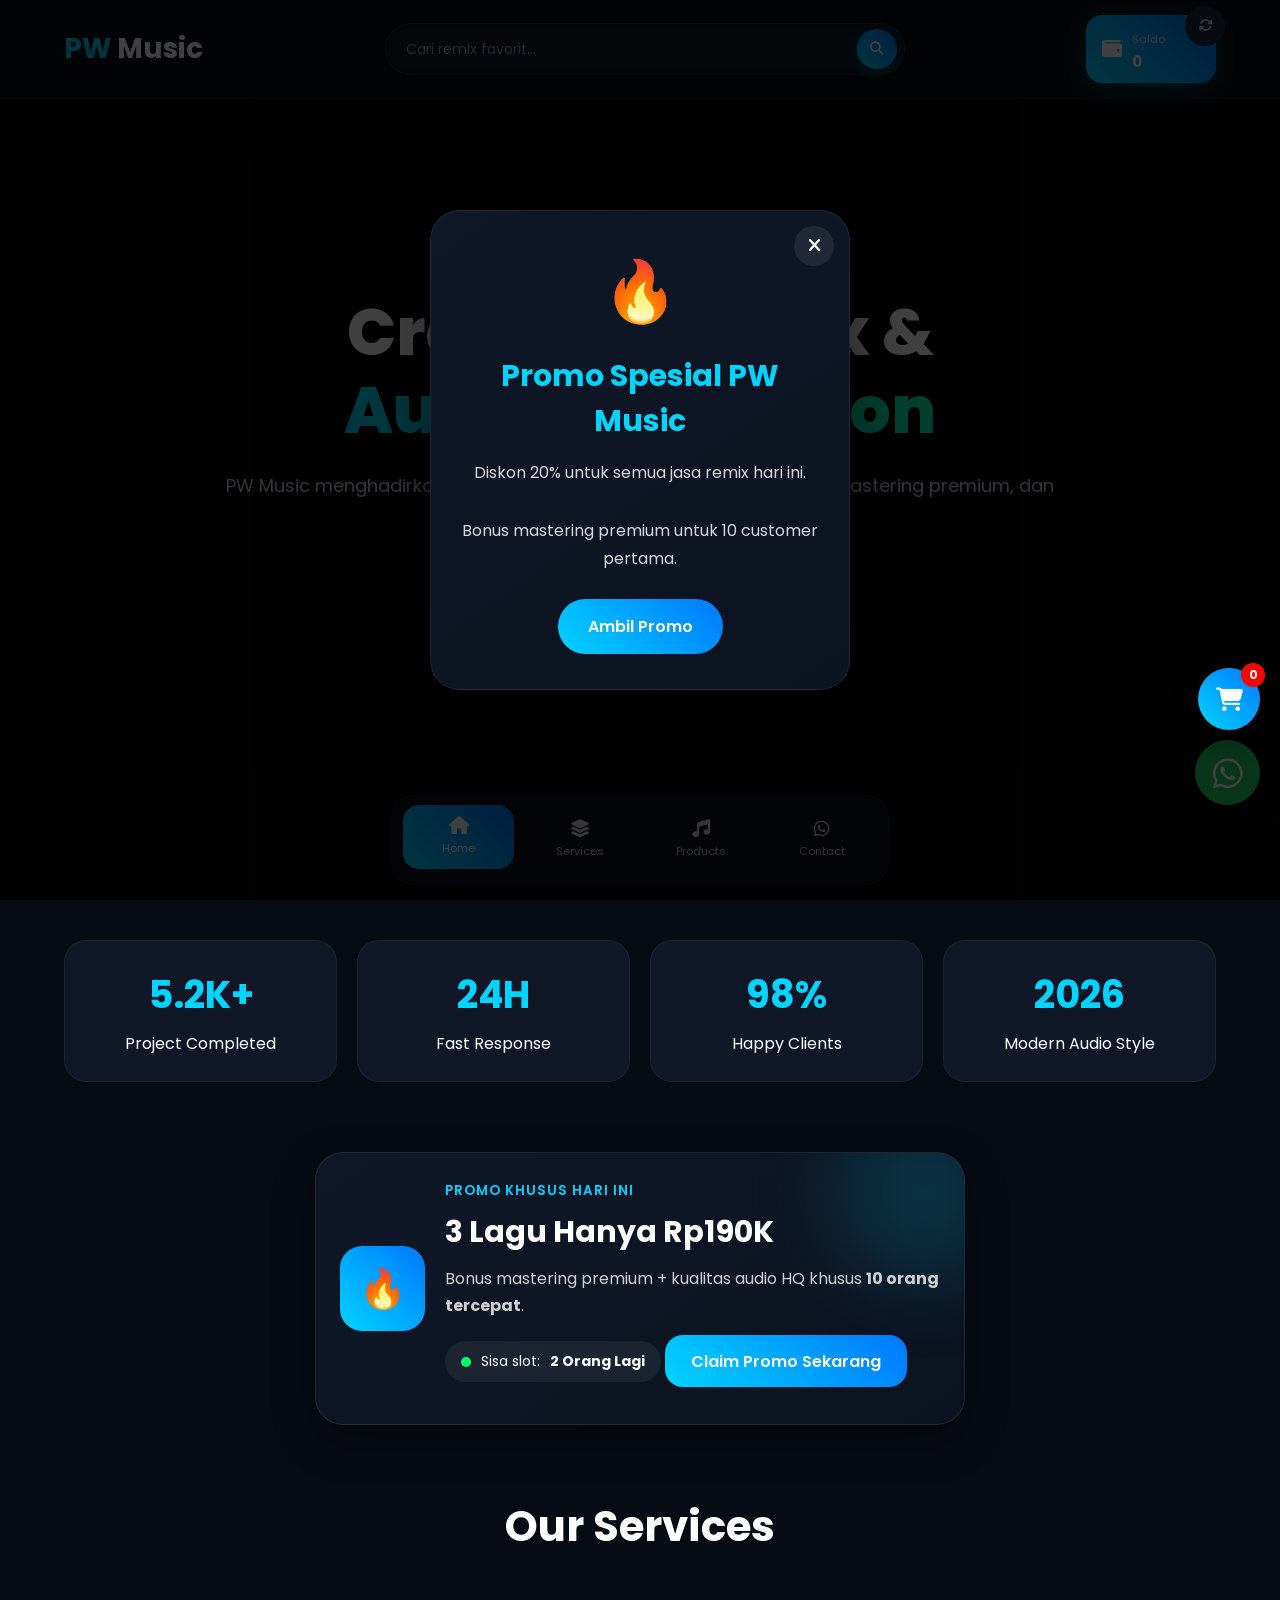
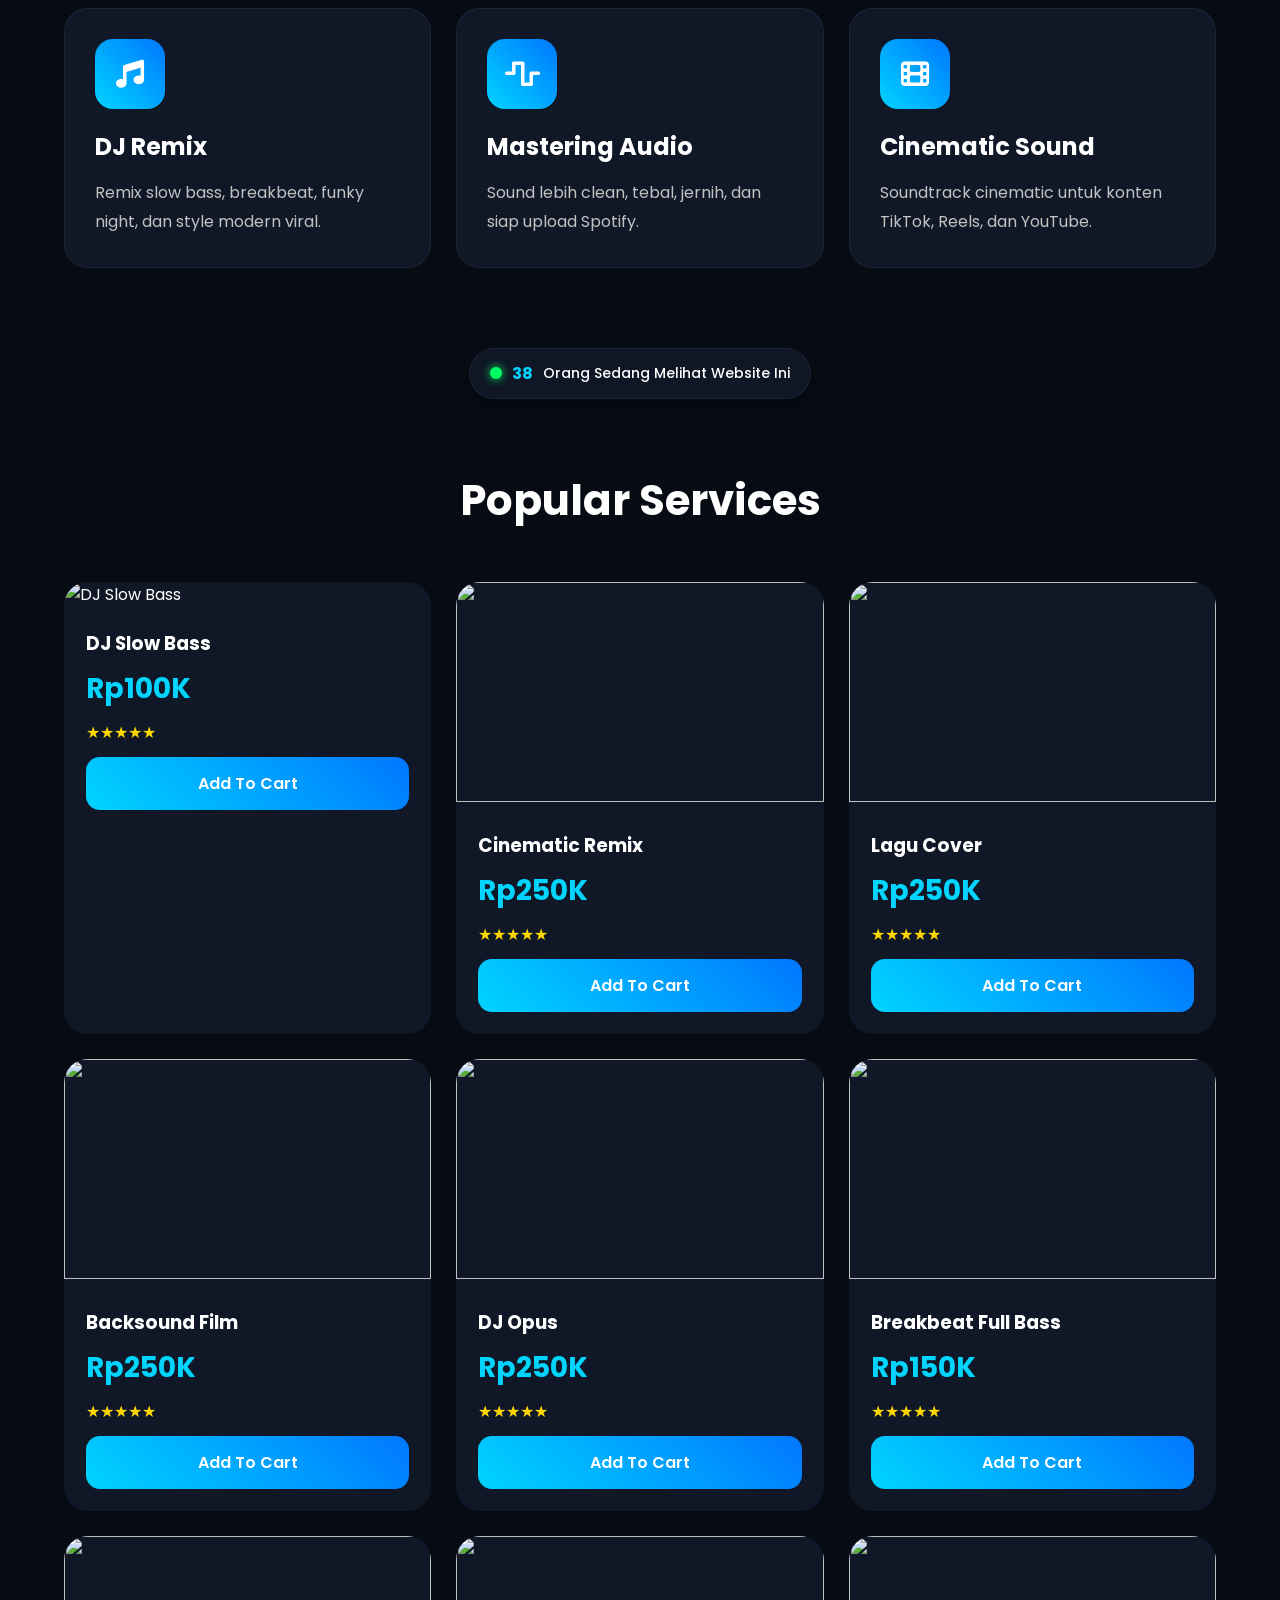
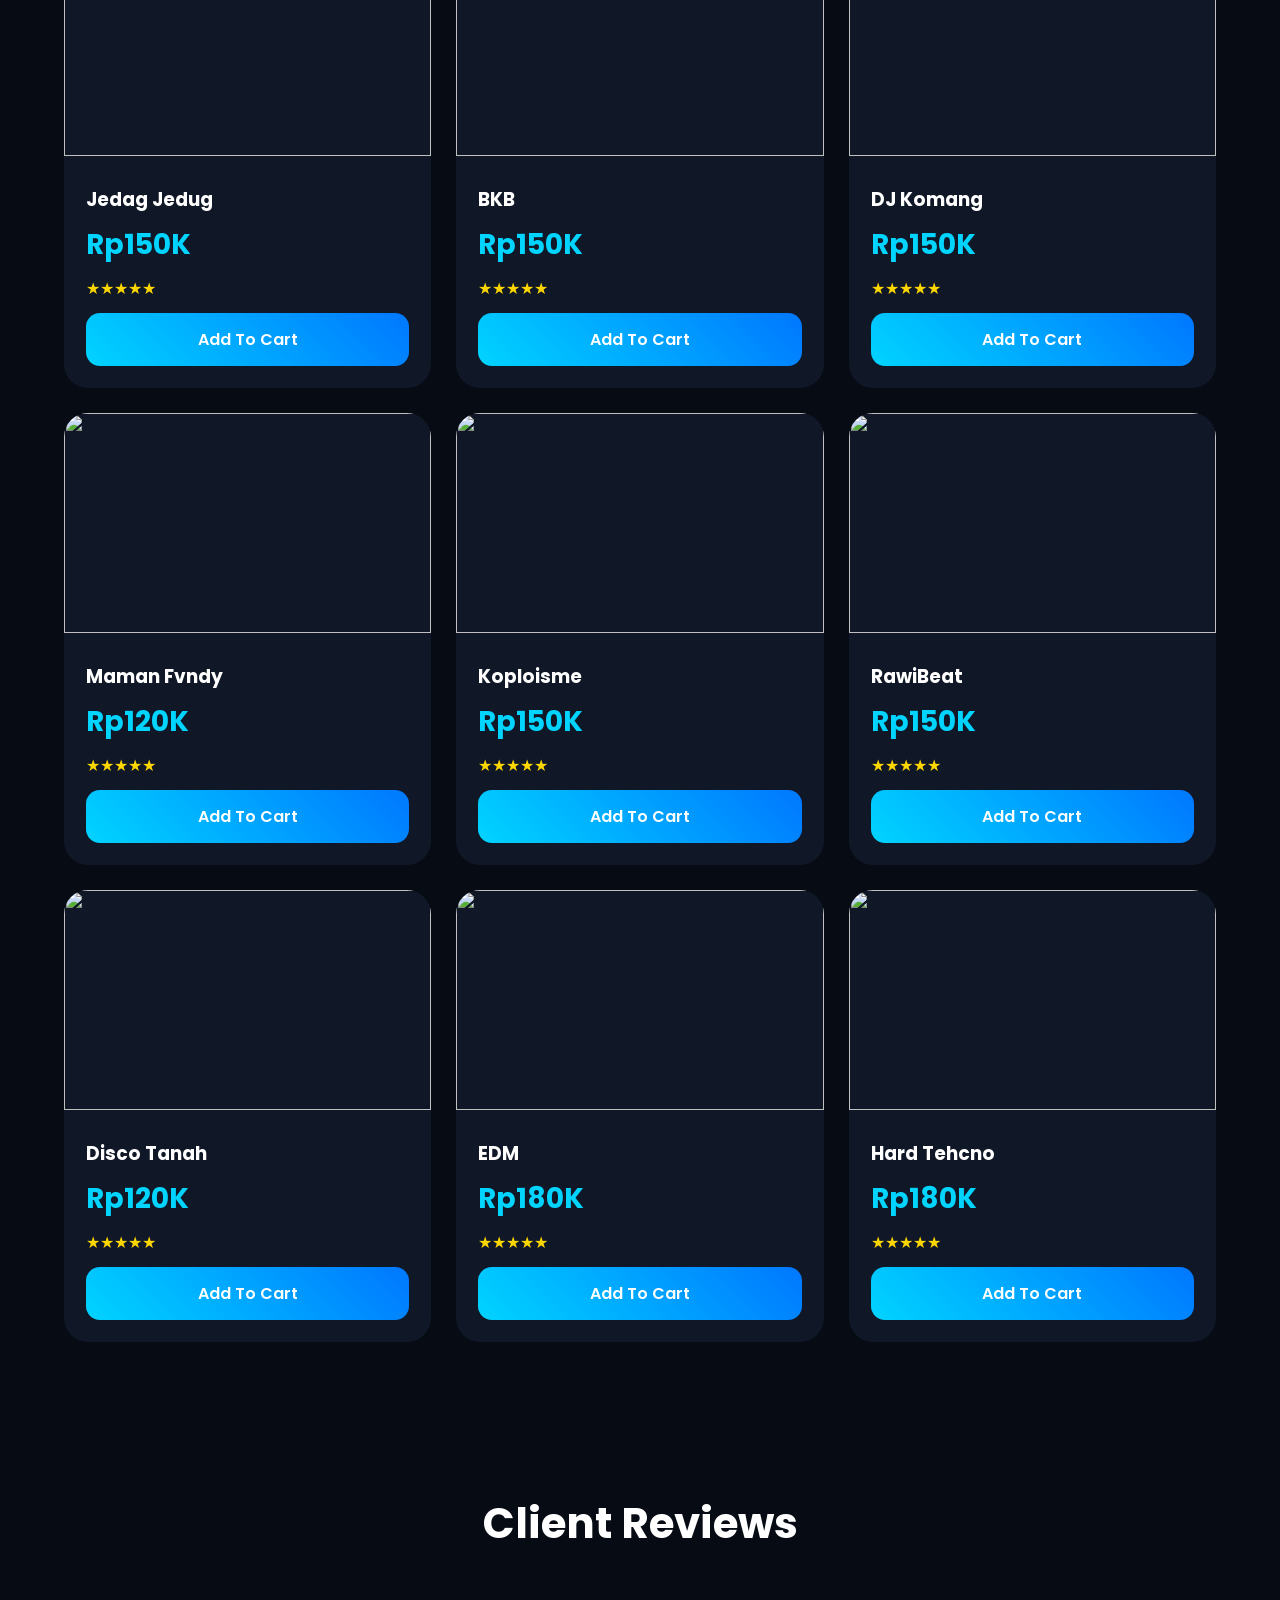
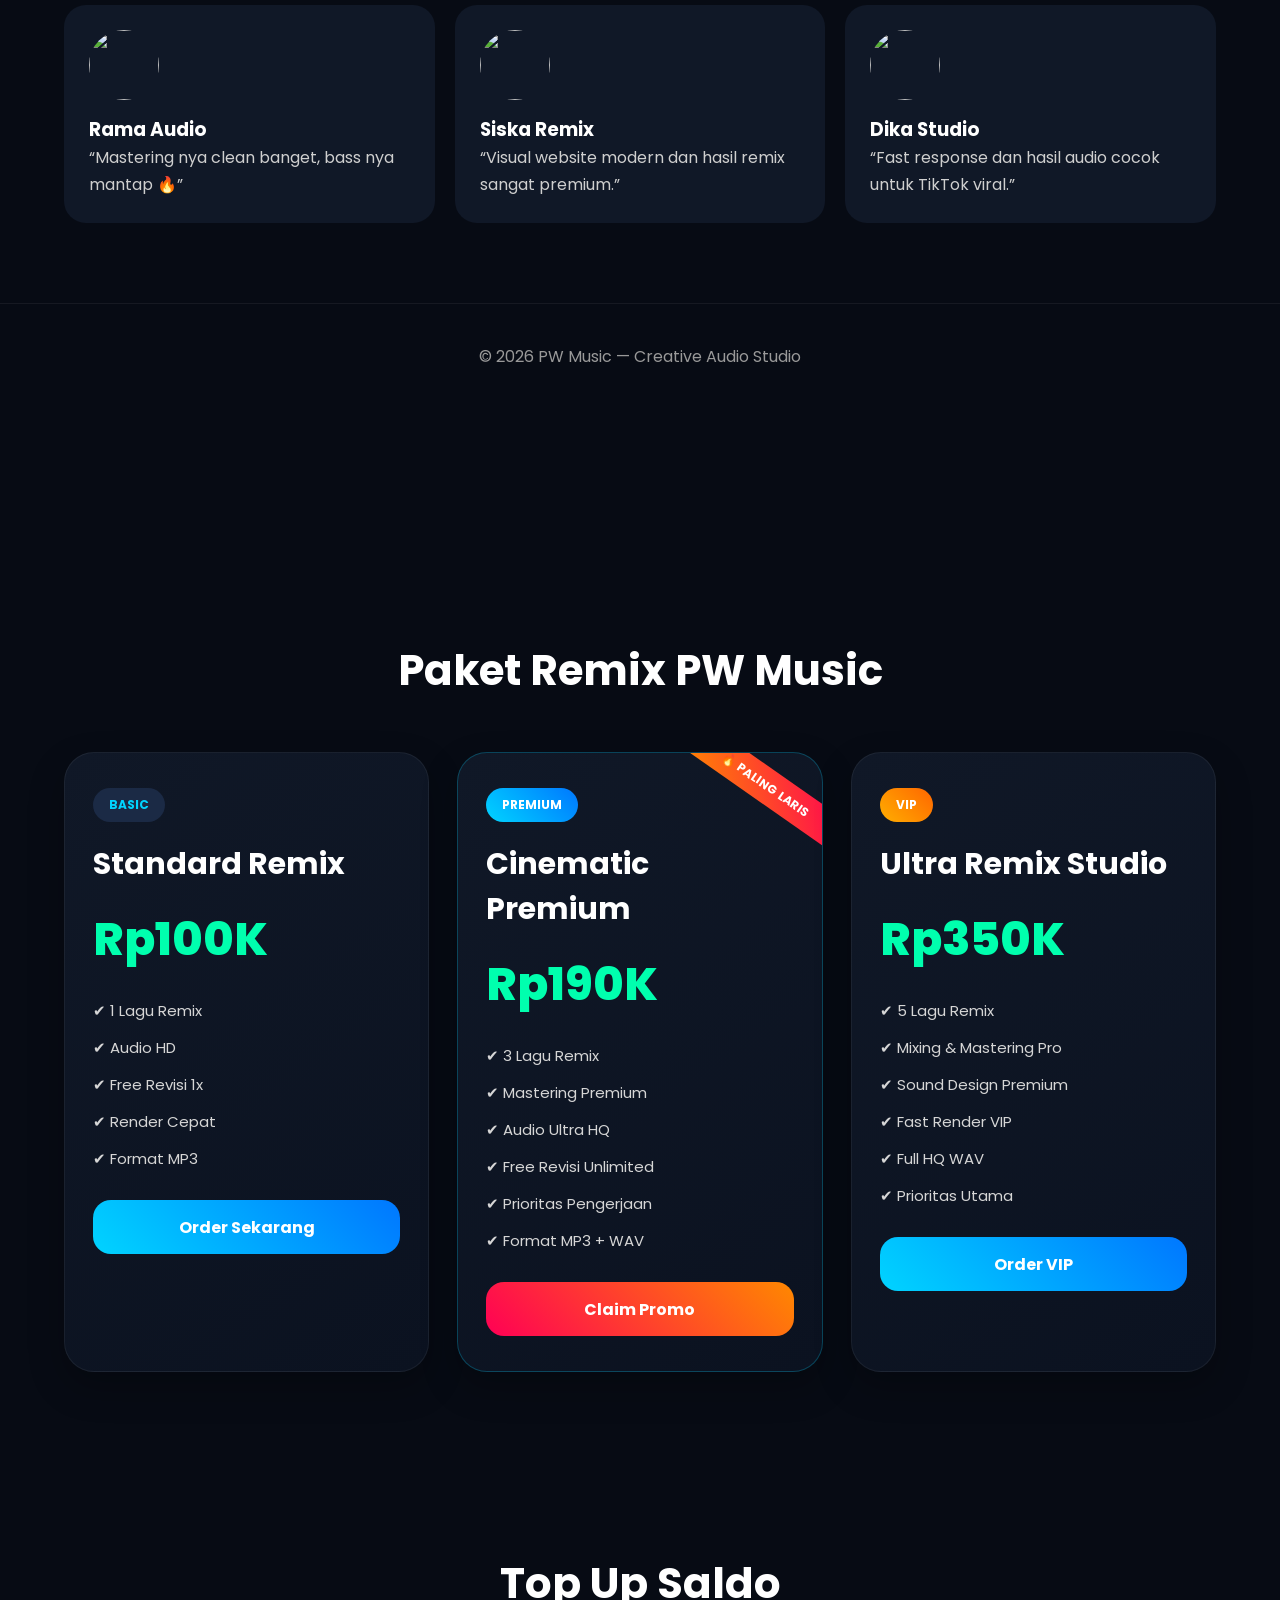
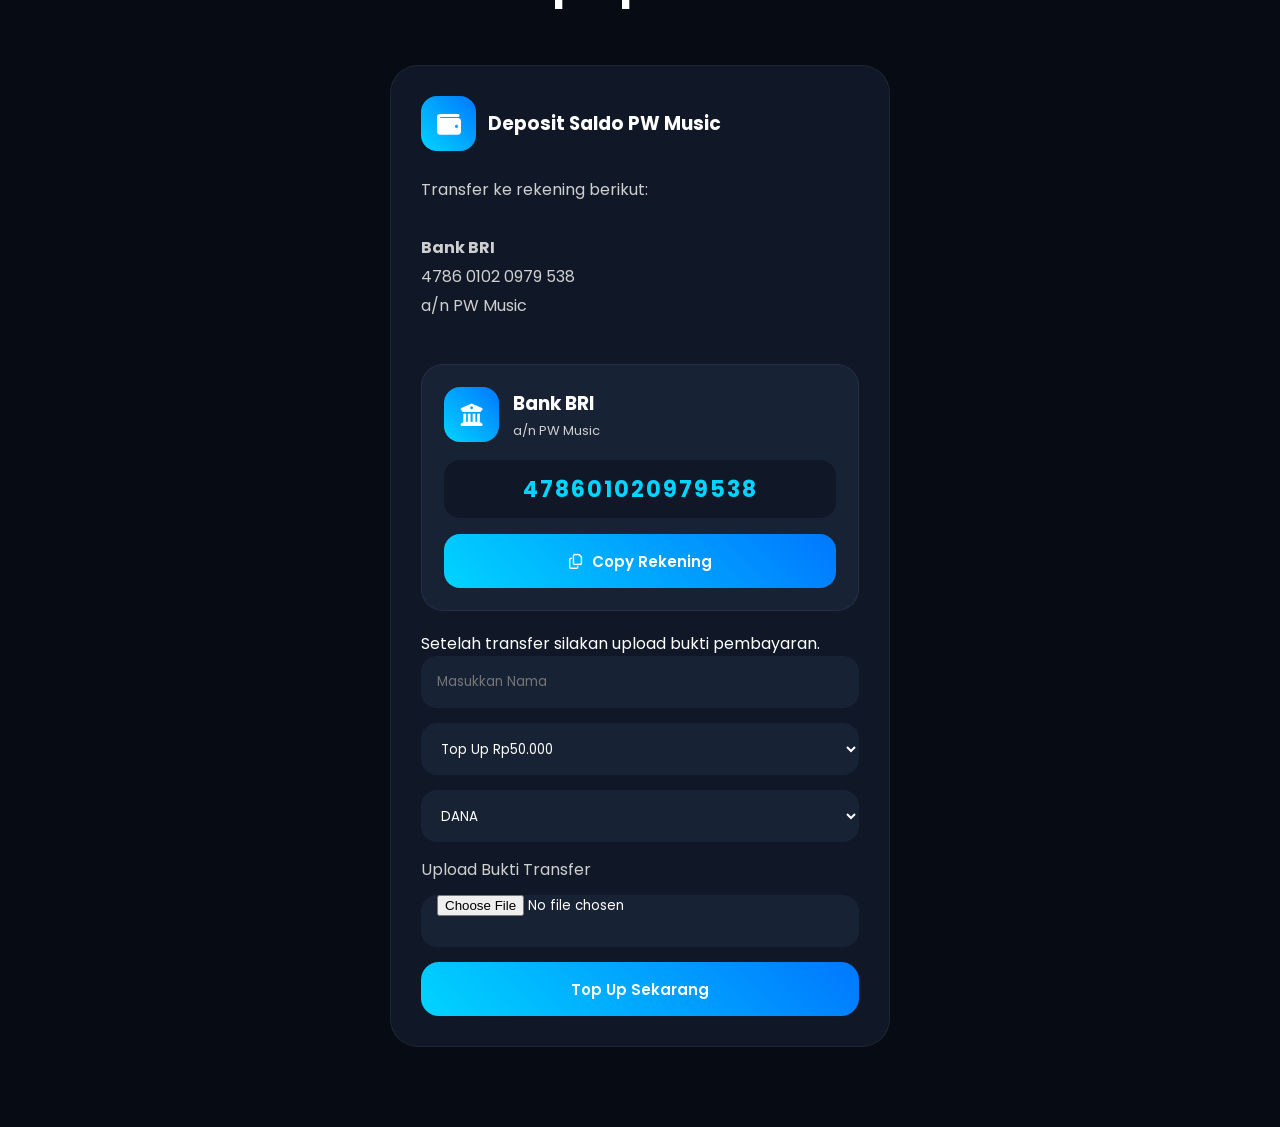
==== commit 1d5ea367: "index.html" ====
--- a/index.html
+++ b/index.html
@@ -4651,4 +4651,4 @@
 
 </div>
 </body>
-</html>+</html>
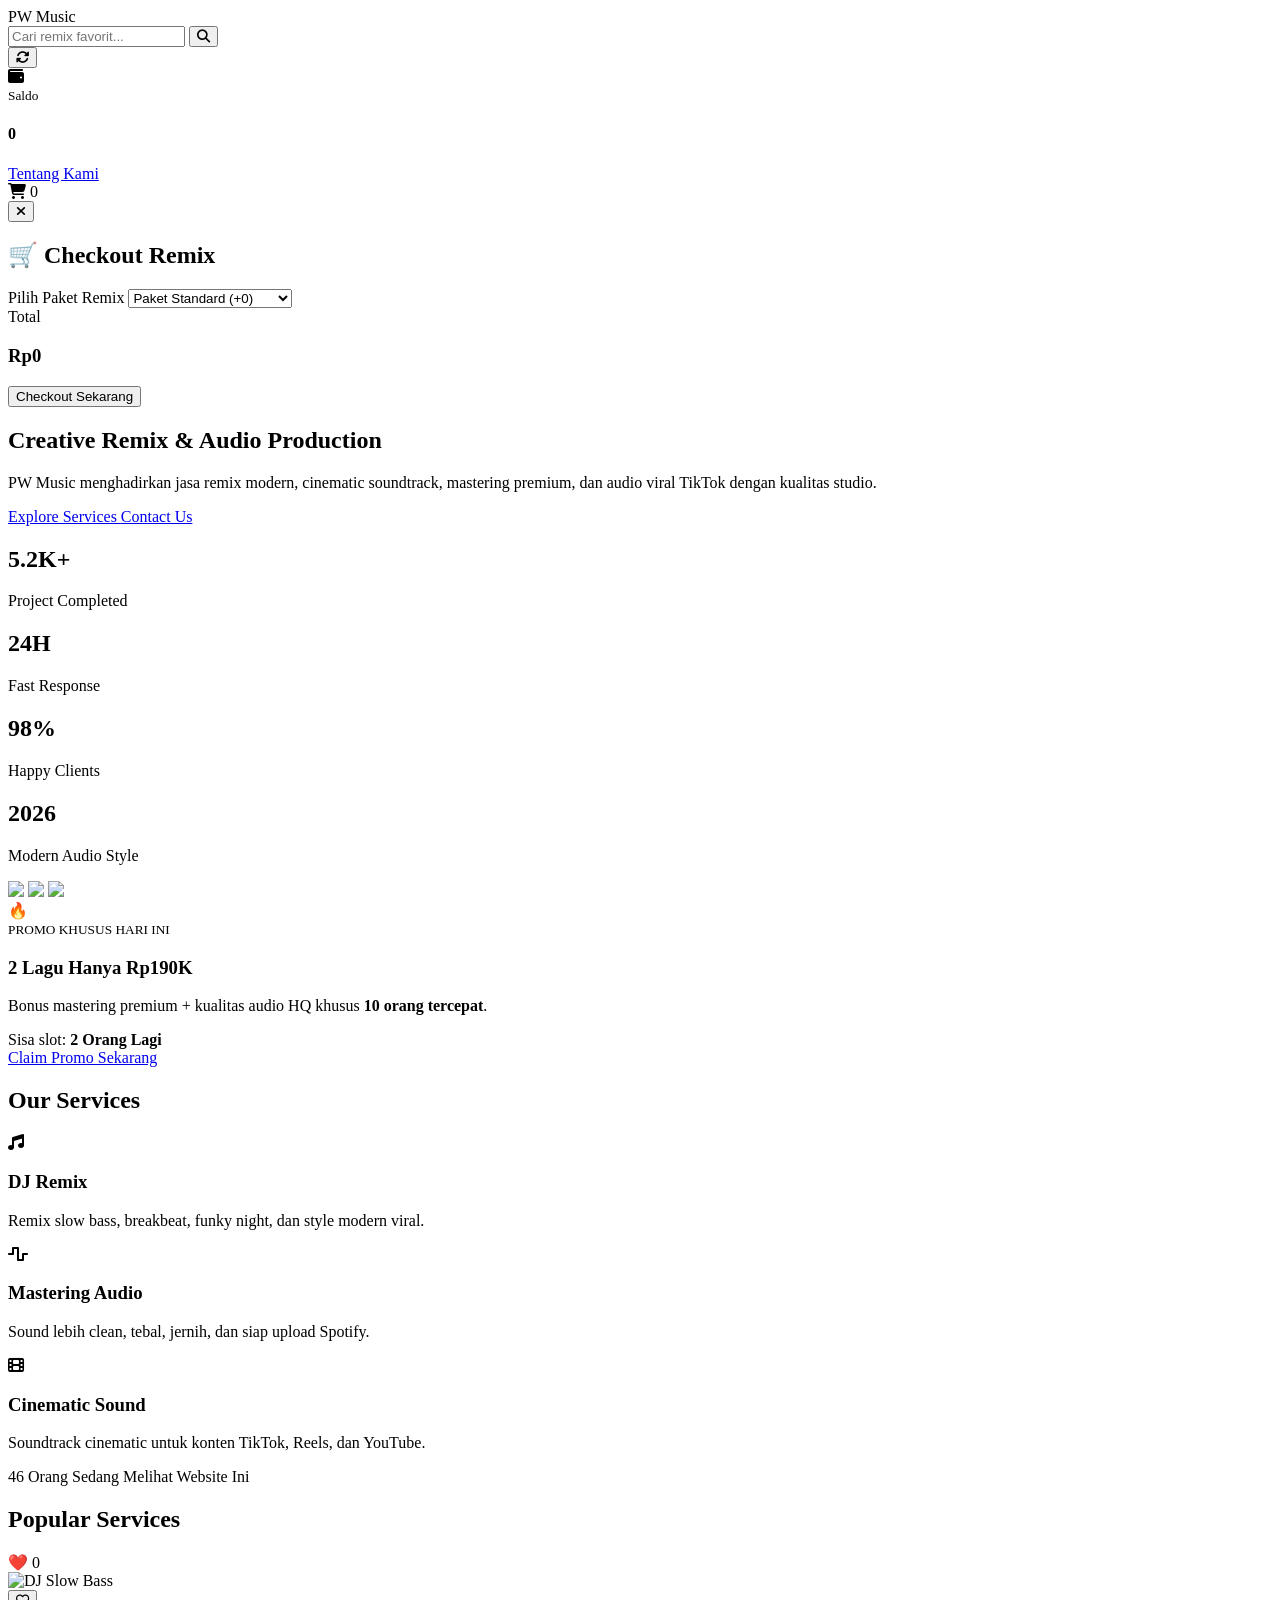
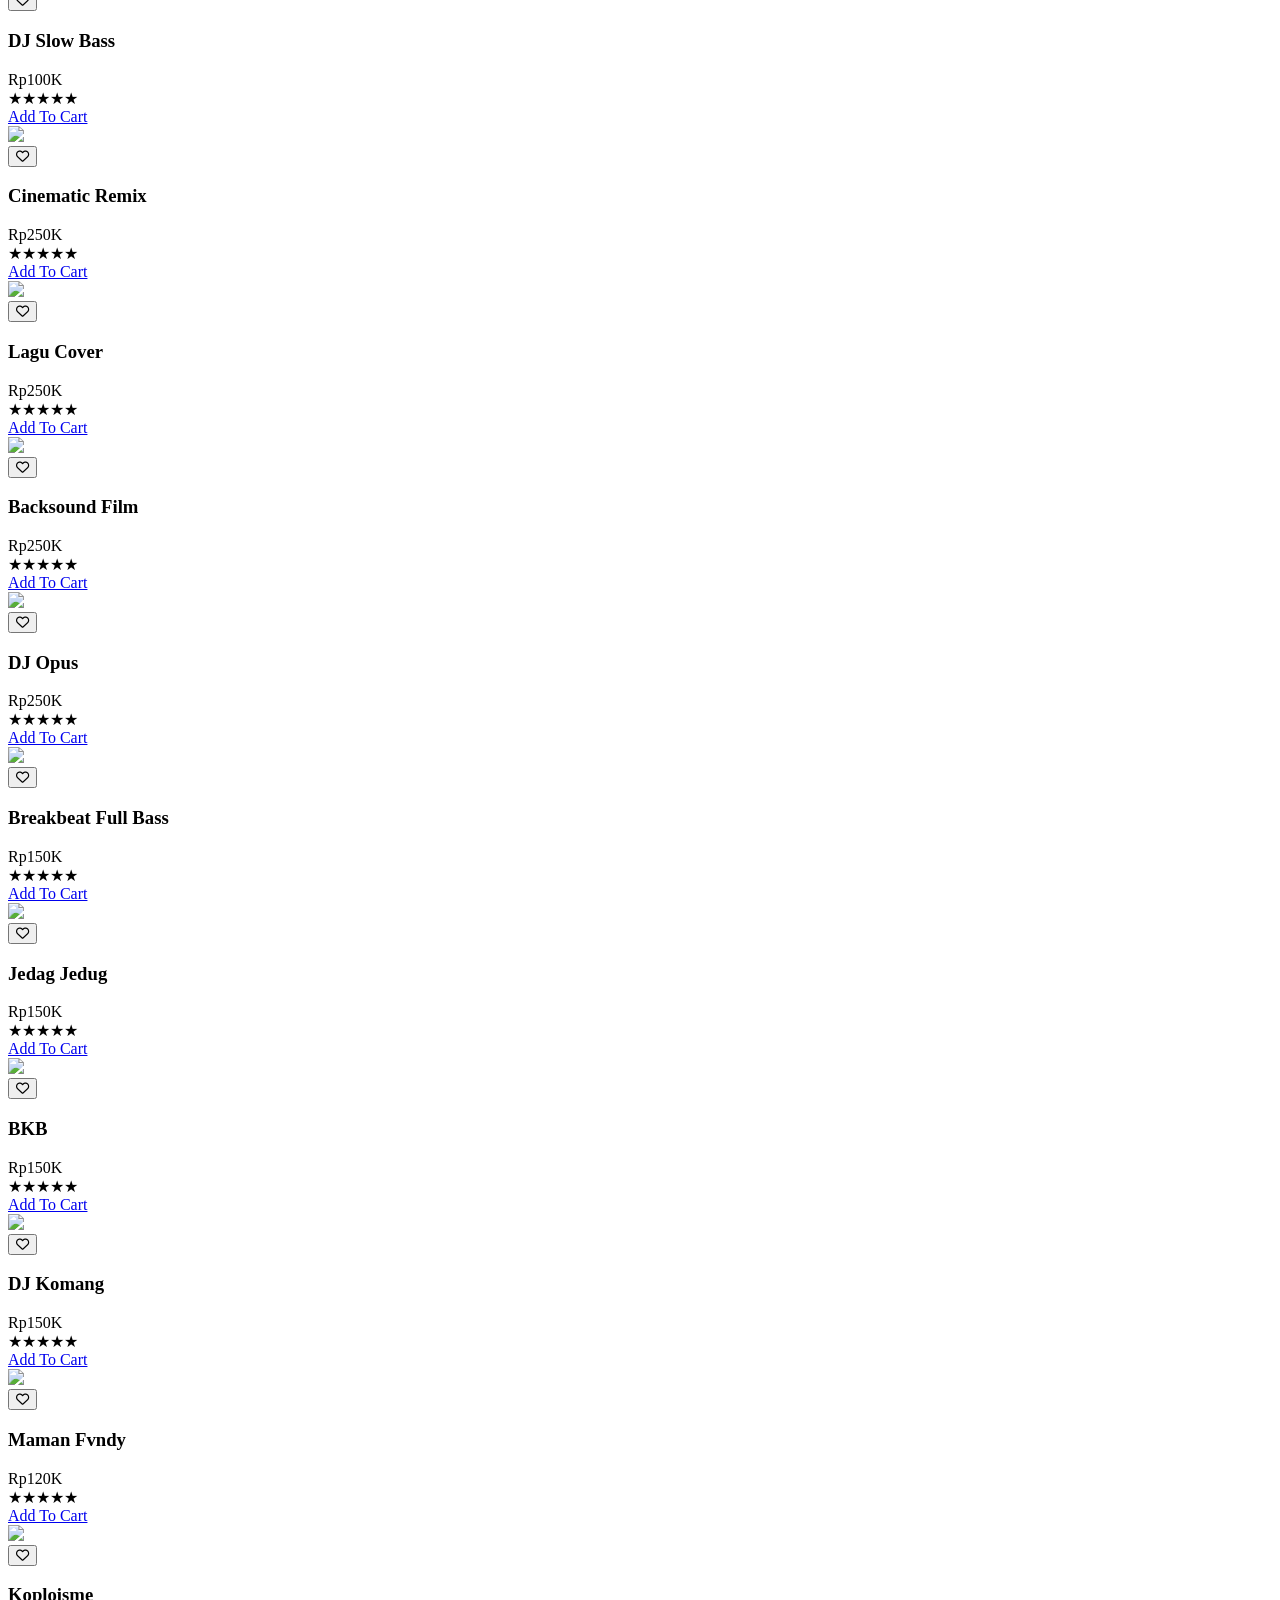
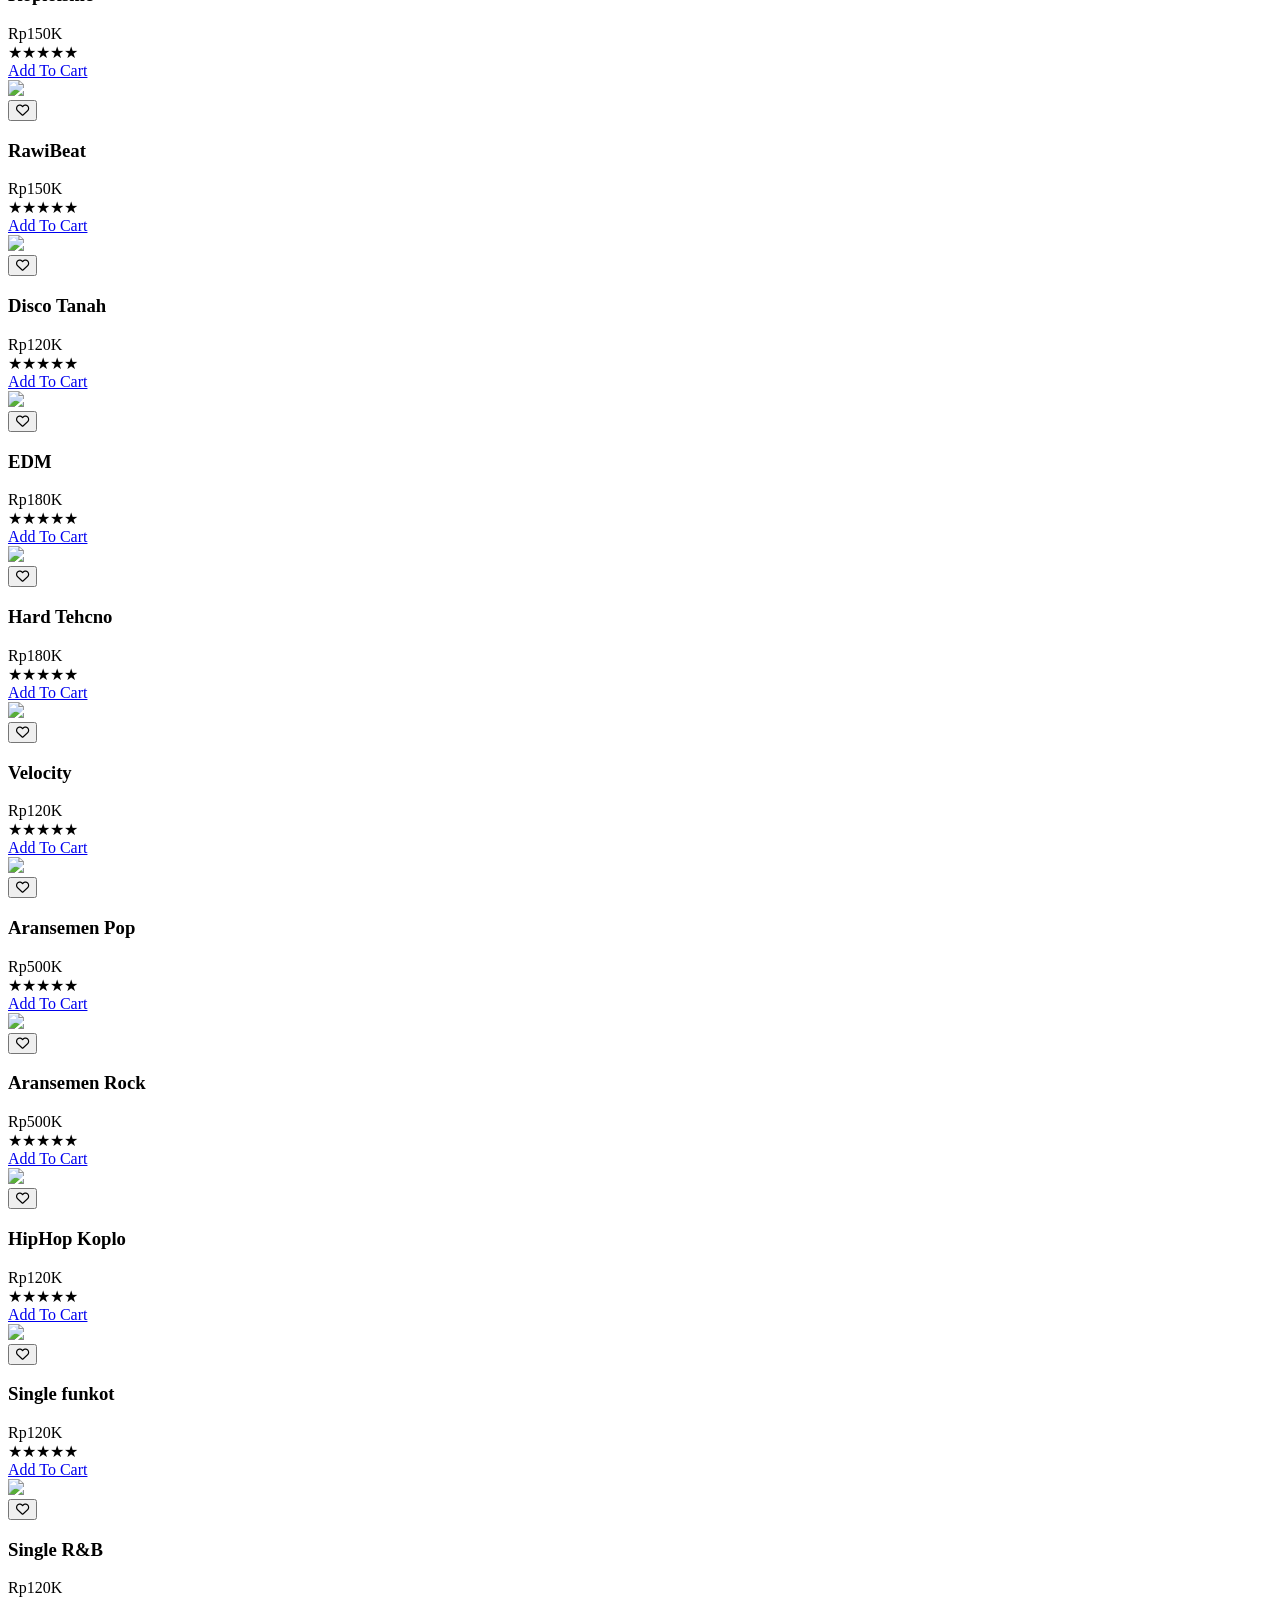
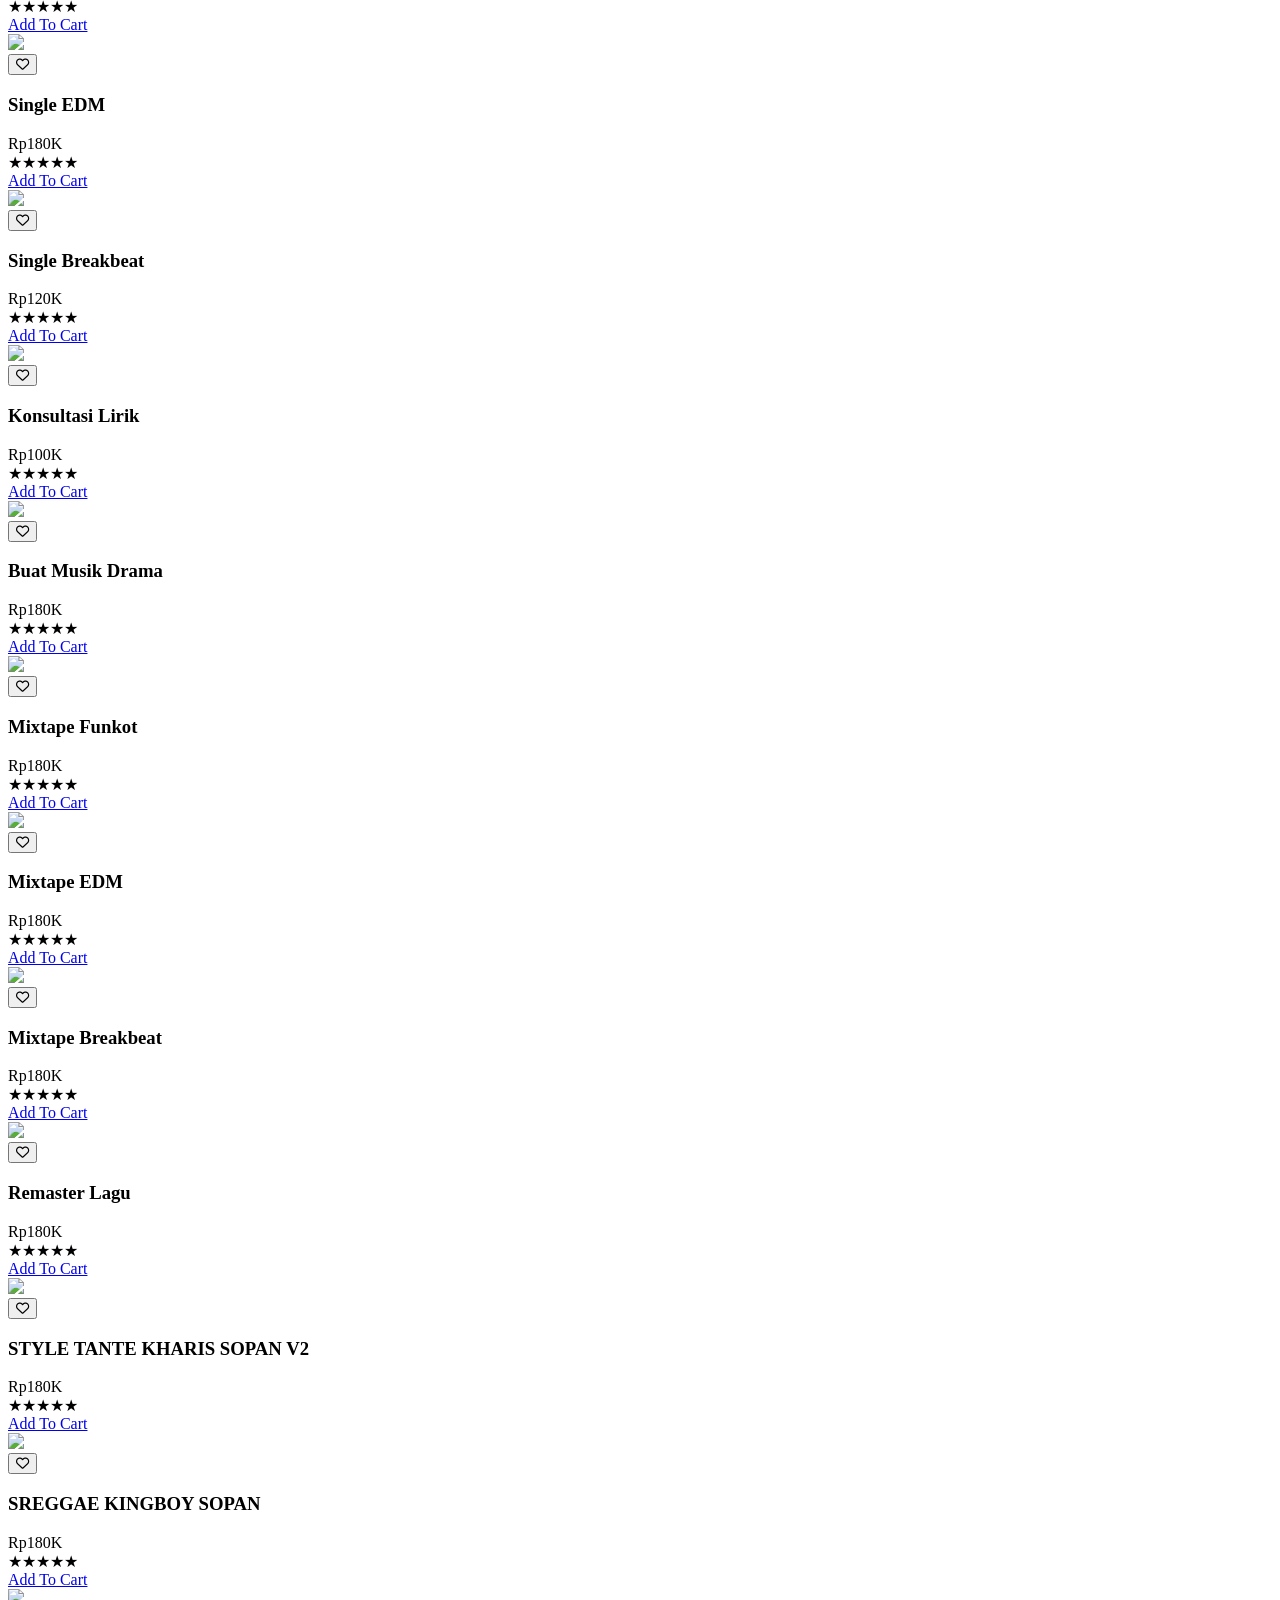
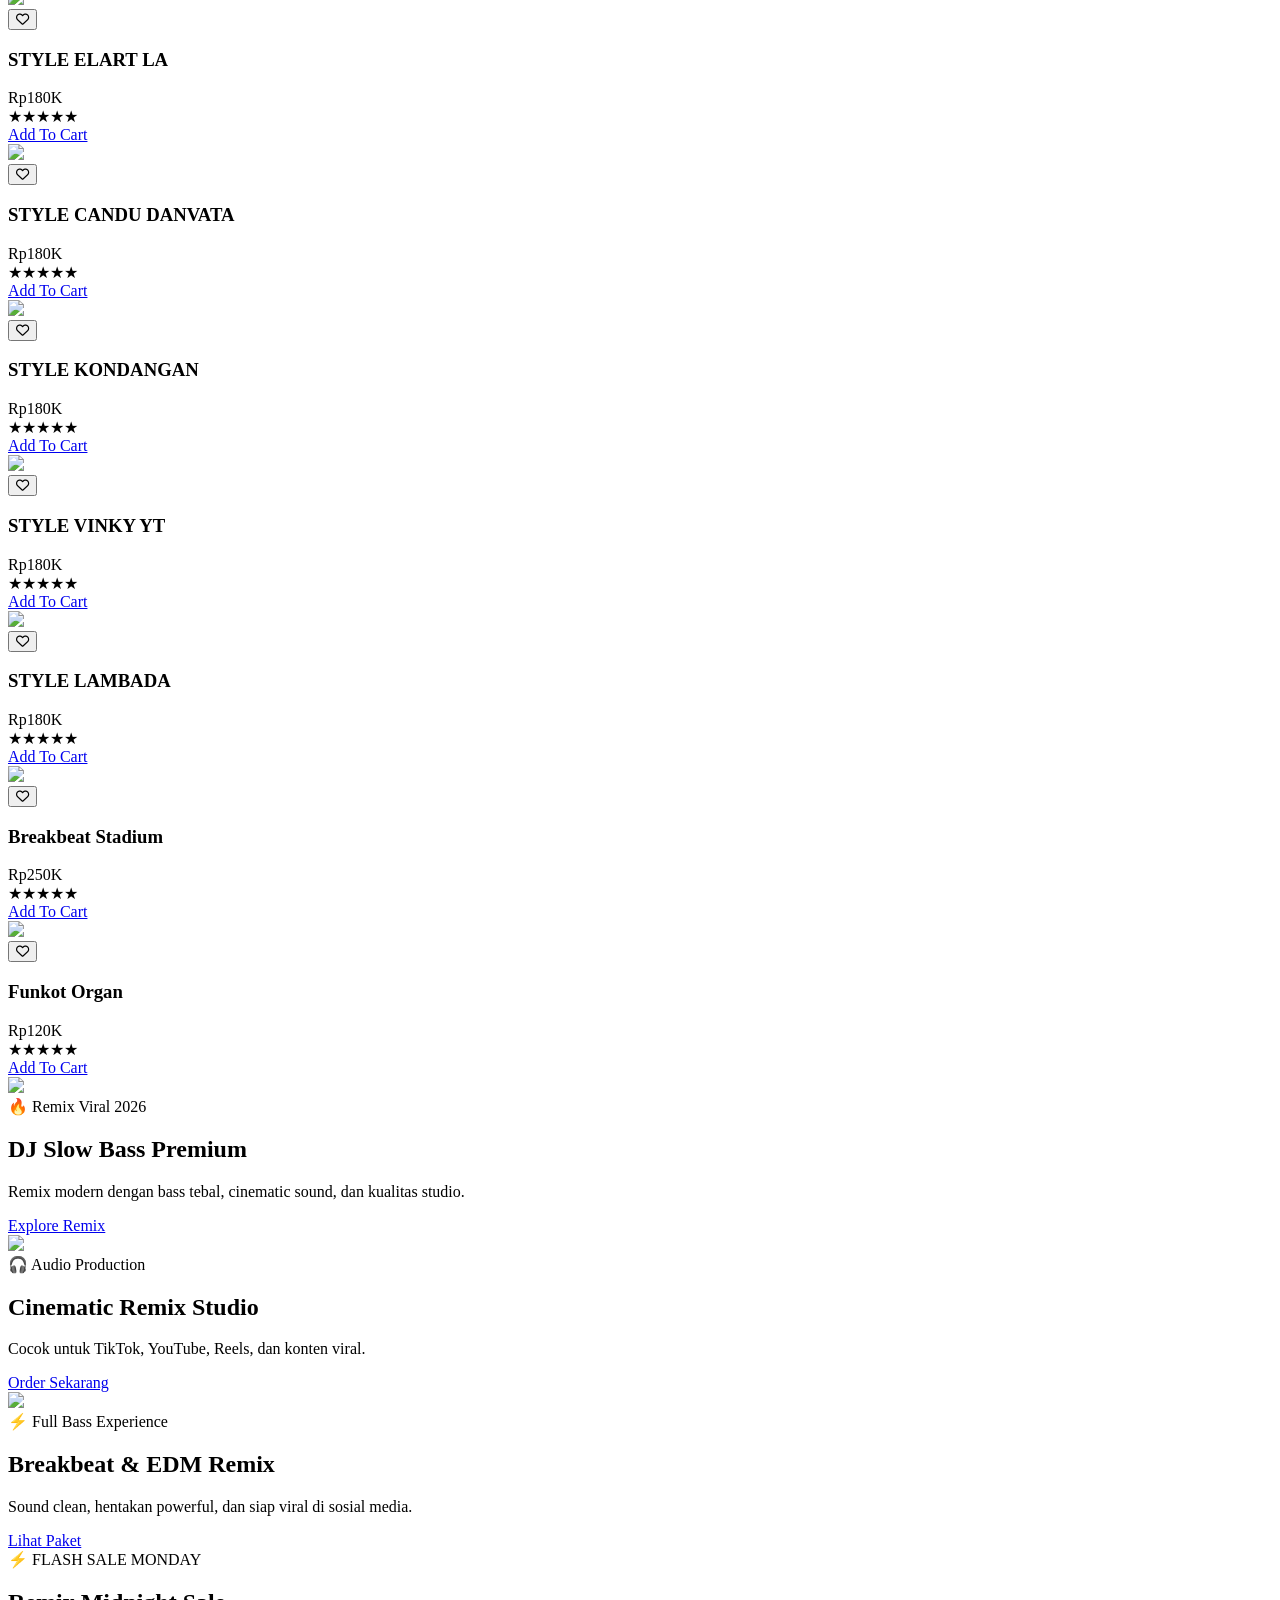
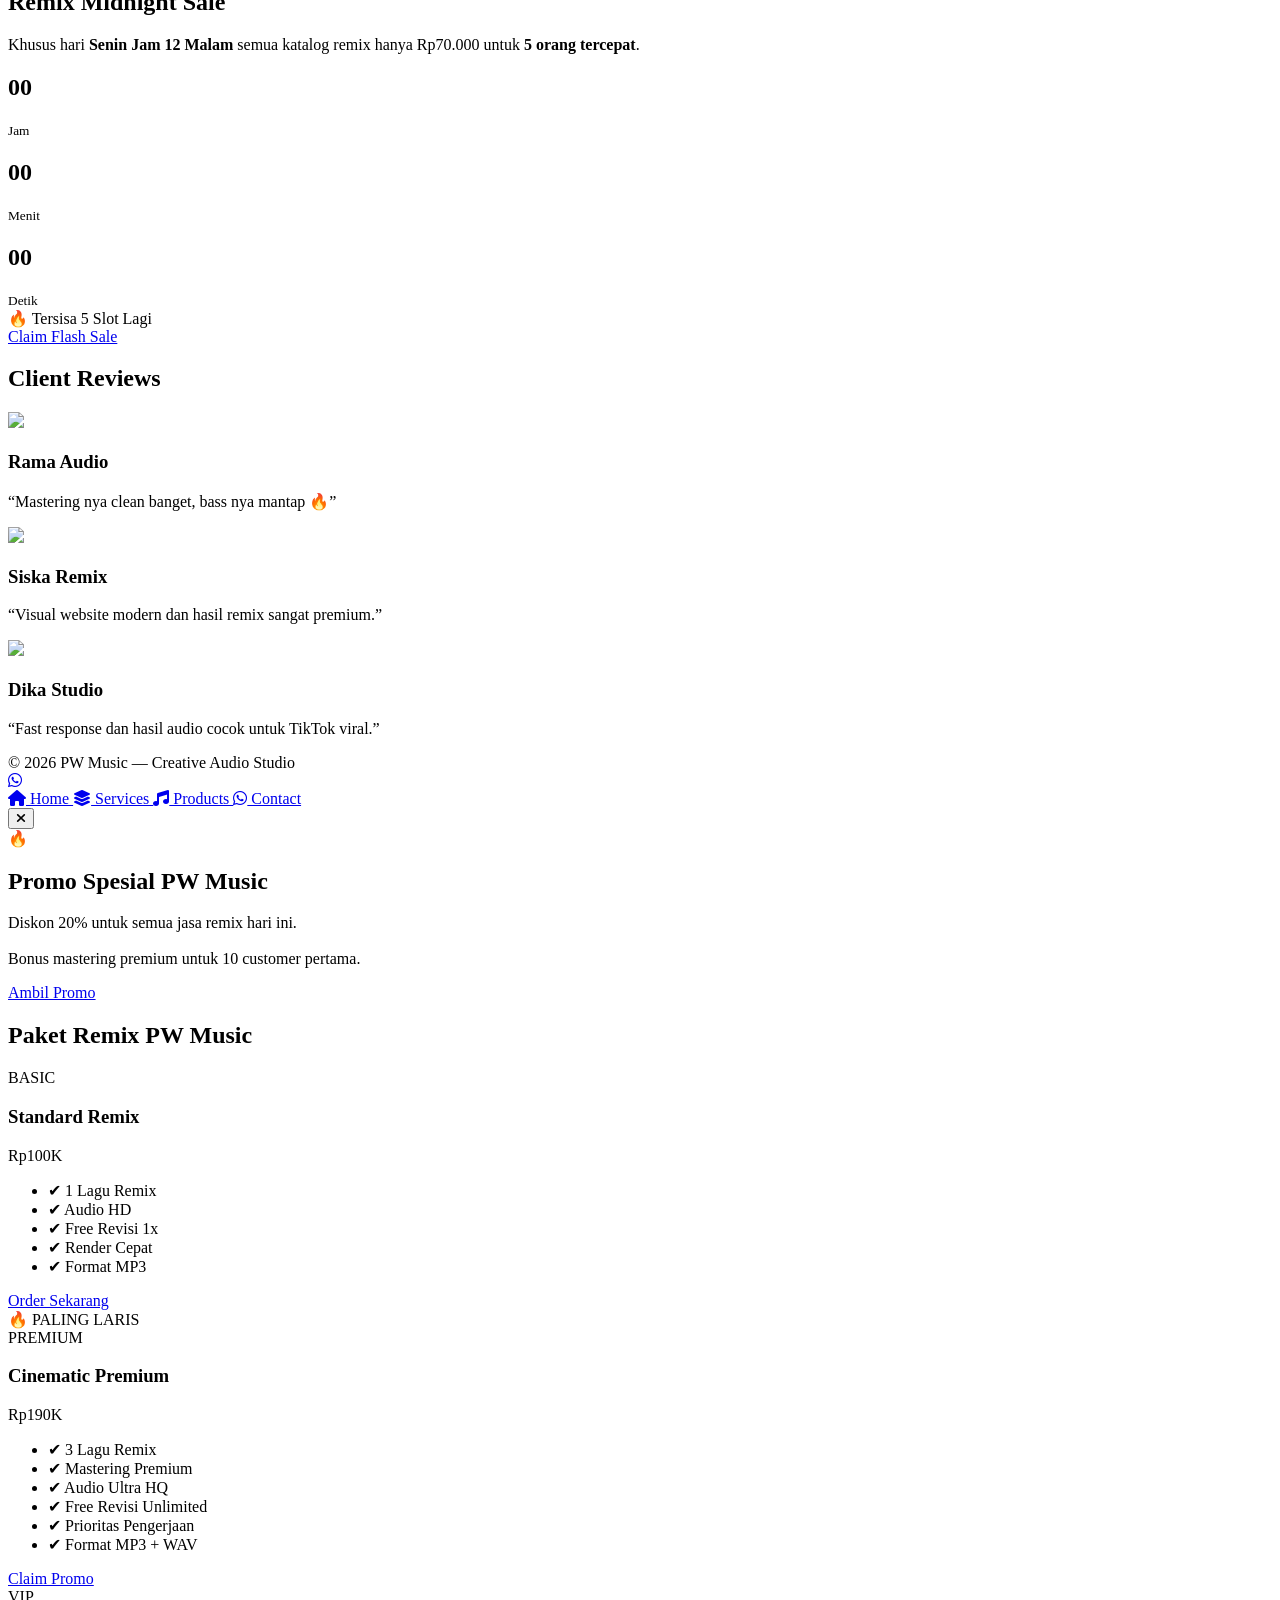
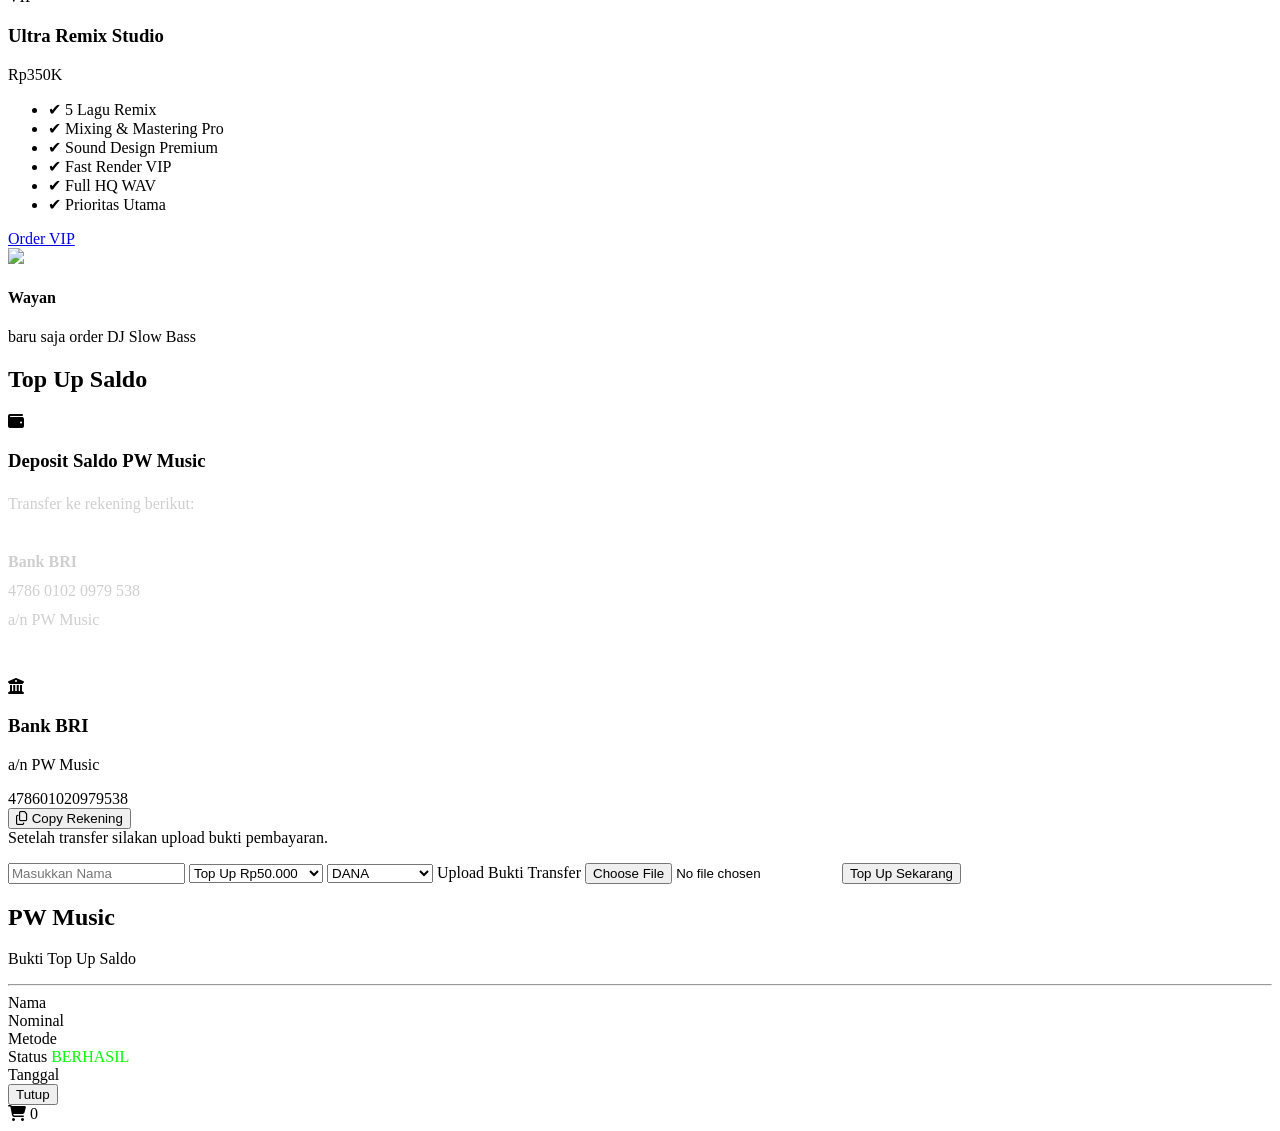
==== commit 3d583f5a: "Update index.html" ====
--- a/index.html
+++ b/index.html
@@ -87,2560 +87,8 @@
 href="https://cdnjs.cloudflare.com/ajax/libs/font-awesome/6.5.1/css/all.min.css"/>
 
 <link href="https://fonts.googleapis.com/css2?family=Poppins:wght@300;400;500;600;700&display=swap" rel="stylesheet">
-
-<style>
-/* IMAGE SMOOTH */
-
-img{
-    image-rendering:auto;
-    backface-visibility:hidden;
-}
-
-/* SCROLL SMOOTH */
-
-html{
-    scroll-behavior:smooth;
-}
-
-/* PERFORMANCE */
-
-*{
-    -webkit-tap-highlight-color:transparent;
-}
-*{
-    margin:0;
-    padding:0;
-    box-sizing:border-box;
-    font-family:'Poppins',sans-serif;
-}
-
-html{
-    scroll-behavior:smooth;
-}
-
-body{
-    background:#070b14;
-    color:white;
-    overflow-x:hidden;
-}
-
-/* ========================= */
-/* HEADER */
-/* ========================= */
-
-header{
-    position:fixed;
-    top:0;
-    left:0;
-    width:100%;
-    z-index:999;
-    background:rgba(10,15,25,0.88);
-    backdrop-filter:blur(14px);
-    border-bottom:1px solid rgba(255,255,255,0.06);
-}
-
-.navbar{
-    display:flex;
-    align-items:center;
-    justify-content:space-between;
-    gap:15px;
-    padding:15px 5%;
-}
-
-/* LOGO */
-
-.logo{
-    font-size:28px;
-    font-weight:700;
-    color:#00d4ff;
-    white-space:nowrap;
-}
-
-.logo span{
-    color:white;
-}
-
-/* SEARCH */
-
-.search-box{
-    flex:1;
-    max-width:500px;
-    position:relative;
-}
-
-.search-box input{
-    width:100%;
-    height:48px;
-    border:none;
-    outline:none;
-    border-radius:40px;
-    background:#121b2b;
-    color:white;
-    padding:0 55px 0 18px;
-    font-size:14px;
-}
-
-.search-box button{
-    position:absolute;
-    right:6px;
-    top:6px;
-    width:36px;
-    height:36px;
-    border:none;
-    border-radius:50%;
-    background:linear-gradient(45deg,#00d4ff,#0077ff);
-    color:white;
-    cursor:pointer;
-}
-
-/* SALDO */
-
-.saldo-box{
-    min-width:130px;
-    background:linear-gradient(45deg,#00d4ff,#0077ff);
-    padding:10px 16px;
-    border-radius:16px;
-    display:flex;
-    align-items:center;
-    gap:10px;
-    box-shadow:0 5px 20px rgba(0,212,255,0.3);
-}
-
-.saldo-box i{
-    font-size:20px;
-}
-
-.saldo-box small{
-    font-size:11px;
-    opacity:0.8;
-}
-
-.saldo-box h4{
-    font-size:15px;
-}
-
-/* ========================= */
-/* HERO */
-/* ========================= */
-
-.hero{
-    min-height:100vh;
-    padding:120px 5% 100px;
-    display:flex;
-    align-items:center;
-    justify-content:center;
-    text-align:center;
-    background:
-    linear-gradient(rgba(0,0,0,0.7),rgba(0,0,0,0.8)),
-    url('https://images.unsplash.com/photo-1516280440614-37939bbacd81?q=80&w=1400&auto=format&fit=crop') center/cover;
-}
-
-.hero-content{
-    max-width:850px;
-}
-
-.hero-content h1{
-    font-size:65px;
-    line-height:1.2;
-    margin-bottom:20px;
-}
-
-.hero-content h1 span{
-    color:#00d4ff;
-}
-
-.hero-content p{
-    color:#c9d1d9;
-    font-size:18px;
-    line-height:1.8;
-    margin-bottom:35px;
-}
-
-.hero-btns{
-    display:flex;
-    justify-content:center;
-    gap:15px;
-    flex-wrap:wrap;
-}
-
-.hero-btn{
-    padding:15px 32px;
-    border-radius:40px;
-    text-decoration:none;
-    color:white;
-    font-weight:600;
-    transition:0.3s;
-}
-
-.btn-primary{
-    background:linear-gradient(45deg,#00d4ff,#0077ff);
-}
-
-.btn-secondary{
-    border:1px solid rgba(255,255,255,0.2);
-    background:rgba(255,255,255,0.05);
-}
-
-.hero-btn:hover{
-    transform:translateY(-4px);
-}
-
-/* ========================= */
-/* STATS */
-/* ========================= */
-
-.stats{
-    padding:40px 5%;
-    display:grid;
-    grid-template-columns:repeat(auto-fit,minmax(220px,1fr));
-    gap:20px;
-}
-
-.stat-box{
-    background:#101827;
-    padding:25px;
-    border-radius:22px;
-    text-align:center;
-    border:1px solid rgba(255,255,255,0.05);
-}
-
-.stat-box h2{
-    font-size:38px;
-    color:#00d4ff;
-    margin-bottom:8px;
-}
-
-/* ========================= */
-/* SECTION */
-/* ========================= */
-
-.section-title{
-    text-align:center;
-    font-size:42px;
-    margin:70px 0 40px;
-}
-
-/* ========================= */
-/* SERVICES */
-/* ========================= */
-
-.services{
-    padding:0 5% 60px;
-    display:grid;
-    grid-template-columns:repeat(auto-fit,minmax(280px,1fr));
-    gap:25px;
-}
-
-.service-card{
-    background:#101827;
-    border-radius:24px;
-    padding:30px;
-    transition:0.3s;
-    border:1px solid rgba(255,255,255,0.06);
-}
-
-.service-card:hover{
-    transform:translateY(-8px);
-    border-color:#00d4ff;
-}
-
-.service-icon{
-    width:70px;
-    height:70px;
-    border-radius:18px;
-    background:linear-gradient(45deg,#00d4ff,#0077ff);
-    display:flex;
-    align-items:center;
-    justify-content:center;
-    font-size:28px;
-    margin-bottom:20px;
-}
-
-.service-card h3{
-    margin-bottom:15px;
-    font-size:24px;
-}
-
-.service-card p{
-    color:#c2c2c2;
-    line-height:1.8;
-}
-
-/* ========================= */
-/* PRODUCTS */
-/* ========================= */
-
-.products{
-    padding:0 5% 80px;
-    display:grid;
-    grid-template-columns:repeat(auto-fit,minmax(270px,1fr));
-    gap:25px;
-}
-
-.card{
-    background:#101827;
-    border-radius:24px;
-    overflow:hidden;
-    transition:0.3s;
-}
-
-.card:hover{
-    transform:translateY(-8px);
-}
-
-.card img{
-    width:100%;
-    height:220px;
-    object-fit:cover;
-}
-
-.card-content{
-    padding:22px;
-}
-
-.card-content h3{
-    margin-bottom:10px;
-}
-
-.price{
-    font-size:28px;
-    color:#00d4ff;
-    font-weight:700;
-    margin-bottom:10px;
-}
-
-.rating{
-    color:gold;
-    margin-bottom:12px;
-}
-
-.btn-order{
-    width:100%;
-    display:block;
-    text-align:center;
-    padding:14px;
-    border-radius:14px;
-    background:linear-gradient(45deg,#00d4ff,#0077ff);
-    color:white;
-    text-decoration:none;
-    font-weight:600;
-}
-
-/* ========================= */
-/* TESTIMONI */
-/* ========================= */
-
-.testimonials{
-    padding:0 5% 80px;
-    display:grid;
-    grid-template-columns:repeat(auto-fit,minmax(260px,1fr));
-    gap:20px;
-}
-
-.testi-card{
-    background:#101827;
-    padding:25px;
-    border-radius:22px;
-}
-
-.testi-card img{
-    width:70px;
-    height:70px;
-    border-radius:50%;
-    object-fit:cover;
-    margin-bottom:15px;
-}
-
-.testi-card p{
-    color:#cfcfcf;
-    line-height:1.7;
-}
-
-/* ========================= */
-/* FOOTER */
-/* ========================= */
-
-footer{
-    padding:40px 5% 120px;
-    text-align:center;
-    color:#999;
-    border-top:1px solid rgba(255,255,255,0.06);
-}
-
-/* ========================= */
-/* WHATSAPP */
-/* ========================= */
-
-.wa-float{
-    position:fixed;
-    right:20px;
-    bottom:95px;
-    width:65px;
-    height:65px;
-    border-radius:50%;
-    background:#25D366;
-    color:white;
-    display:flex;
-    align-items:center;
-    justify-content:center;
-    font-size:34px;
-    text-decoration:none;
-    z-index:999;
-    box-shadow:0 10px 25px rgba(0,0,0,0.4);
-}
-
-/* ========================= */
-/* BOTTOM NAV */
-/* ========================= */
-
-.bottom-nav{
-    position:fixed;
-    bottom:15px;
-    left:50%;
-    transform:translateX(-50%);
-    width:95%;
-    max-width:500px;
-    background:rgba(15,20,30,0.95);
-    backdrop-filter:blur(15px);
-    border-radius:24px;
-    padding:12px;
-    display:grid;
-    grid-template-columns:repeat(4,1fr);
-    gap:10px;
-    z-index:9999;
-    border:1px solid rgba(255,255,255,0.05);
-}
-
-.bottom-nav a{
-    text-decoration:none;
-    color:#d6d6d6;
-    display:flex;
-    flex-direction:column;
-    align-items:center;
-    justify-content:center;
-    gap:5px;
-    padding:12px 5px;
-    border-radius:16px;
-    font-size:11px;
-    transition:0.3s;
-}
-
-.bottom-nav a i{
-    font-size:18px;
-}
-
-.bottom-nav a:hover,
-.bottom-nav a.active{
-    background:linear-gradient(45deg,#00d4ff,#0077ff);
-    color:white;
-    transform:translateY(-3px);
-}
-
-/* ========================= */
-/* MOBILE */
-/* ========================= */
-
-@media(max-width:768px){
-
-    .navbar{
-        gap:10px;
-    }
-
-    .logo{
-        font-size:22px;
-    }
-
-    .saldo-box{
-        min-width:auto;
-        padding:10px 12px;
-    }
-
-    .saldo-box h4{
-        font-size:13px;
-    }
-
-    .hero-content h1{
-        font-size:42px;
-    }
-
-    .hero-content p{
-        font-size:15px;
-    }
-
-    .section-title{
-        font-size:32px;
-    }
-
-    .products{
-        grid-template-columns:repeat(2,1fr);
-    }
-
-    .card img{
-        height:130px;
-    }
-
-    .card-content{
-        padding:14px;
-    }
-
-    .card-content h3{
-        font-size:14px;
-    }
-
-    .price{
-        font-size:20px;
-    }
-
-}
-
-/* ========================= */
-/* TOPUP STYLE */
-/* ========================= */
-
-.topup-section{
-    padding:30px 5% 80px;
-}
-
-.topup-box{
-    max-width:500px;
-    margin:auto;
-    background:#101827;
-    padding:30px;
-    border-radius:28px;
-    border:1px solid rgba(255,255,255,0.06);
-}
-
-.topup-header{
-    display:flex;
-    align-items:center;
-    gap:12px;
-    margin-bottom:25px;
-}
-
-.topup-header i{
-    width:55px;
-    height:55px;
-    border-radius:16px;
-    background:linear-gradient(45deg,#00d4ff,#0077ff);
-    display:flex;
-    align-items:center;
-    justify-content:center;
-    font-size:24px;
-}
-
-.topup-box input,
-.topup-box select{
-    width:100%;
-    height:52px;
-    border:none;
-    outline:none;
-    border-radius:16px;
-    background:#182235;
-    color:white;
-    padding:0 16px;
-    margin-bottom:15px;
-}
-
-.upload-label{
-    display:block;
-    margin-bottom:10px;
-    color:#cfcfcf;
-}
-
-.btn-topup{
-    width:100%;
-    height:54px;
-    border:none;
-    border-radius:18px;
-    background:linear-gradient(45deg,#00d4ff,#0077ff);
-    color:white;
-    font-size:15px;
-    font-weight:600;
-    cursor:pointer;
-}
-
-/* ========================= */
-/* NOTA POPUP */
-/* ========================= */
-
-.nota-popup{
-    position:fixed;
-    inset:0;
-    background:rgba(0,0,0,0.7);
-    display:none;
-    align-items:center;
-    justify-content:center;
-    z-index:99999;
-}
-
-.nota-box{
-    width:90%;
-    max-width:420px;
-    background:white;
-    color:black;
-    padding:30px;
-    border-radius:24px;
-}
-
-.nota-box h2{
-    text-align:center;
-    margin-bottom:10px;
-}
-
-.nota-item{
-    display:flex;
-    justify-content:space-between;
-    margin:15px 0;
-}
-
-.btn-close-nota{
-    width:100%;
-    height:48px;
-    border:none;
-    border-radius:14px;
-    background:#111827;
-    color:white;
-    cursor:pointer;
-    margin-top:20px;
-}
-/* ========================= */
-/* POPUP PROMO */
-/* ========================= */
-
-.promo-popup{
-
-    position:fixed;
-    inset:0;
-
-    background:
-    rgba(0,0,0,0.75);
-
-    display:flex;
-    align-items:center;
-    justify-content:center;
-
-    z-index:999999;
-
-    opacity:0;
-    visibility:hidden;
-
-    transition:0.4s;
-
-}
-
-/* ACTIVE */
-
-.promo-popup.show{
-
-    opacity:1;
-    visibility:visible;
-
-}
-
-/* BOX */
-
-.promo-box{
-
-    width:90%;
-    max-width:420px;
-
-    background:
-    linear-gradient(
-    145deg,
-    #101827,
-    #0b1220
-    );
-
-    border:
-    1px solid rgba(255,255,255,0.08);
-
-    border-radius:30px;
-
-    padding:35px 28px;
-
-    text-align:center;
-
-    position:relative;
-
-    animation:popupAnim 0.4s ease;
-
-    box-shadow:
-    0 20px 60px rgba(0,0,0,0.45);
-
-}
-
-/* ICON */
-
-.promo-icon{
-
-    font-size:60px;
-
-    margin-bottom:18px;
-
-    animation:pulsePromo 2s infinite;
-
-}
-
-/* TITLE */
-
-.promo-box h2{
-
-    font-size:30px;
-
-    margin-bottom:15px;
-
-    color:#00d4ff;
-
-}
-
-/* TEXT */
-
-.promo-box p{
-
-    color:#d7d7d7;
-
-    line-height:1.8;
-
-    margin-bottom:25px;
-
-}
-
-/* BUTTON */
-
-.promo-btn{
-
-    display:inline-block;
-
-    padding:15px 30px;
-
-    border-radius:40px;
-
-    background:
-    linear-gradient(45deg,#00d4ff,#0077ff);
-
-    color:white;
-
-    text-decoration:none;
-
-    font-weight:600;
-
-    transition:0.3s;
-
-}
-
-.promo-btn:hover{
-
-    transform:translateY(-4px);
-
-}
-
-/* CLOSE */
-
-.close-promo{
-
-    position:absolute;
-
-    top:15px;
-    right:15px;
-
-    width:40px;
-    height:40px;
-
-    border:none;
-
-    border-radius:50%;
-
-    background:
-    rgba(255,255,255,0.08);
-
-    color:white;
-
-    cursor:pointer;
-
-    font-size:18px;
-
-}
-
-/* ANIMATION */
-
-@keyframes popupAnim{
-
-    from{
-
-        transform:
-        scale(0.7);
-
-        opacity:0;
-
-    }
-
-    to{
-
-        transform:
-        scale(1);
-
-        opacity:1;
-
-    }
-
-}
-
-@keyframes pulsePromo{
-
-    0%{
-        transform:scale(1);
-    }
-
-    50%{
-        transform:scale(1.1);
-    }
-
-    100%{
-        transform:scale(1);
-    }
-
-}
-/* ========================= */
-/* CART FLOAT */
-/* ========================= */
-
-.cart-float{
-
-    position:fixed;
-
-    right:20px;
-
-    /* NAIKKAN */
-    bottom:170px;
-
-    width:62px;
-    height:62px;
-
-    border-radius:50%;
-
-    background:
-    linear-gradient(45deg,#00d4ff,#0077ff);
-
-    display:flex;
-    align-items:center;
-    justify-content:center;
-
-    color:white;
-
-    font-size:24px;
-
-    cursor:pointer;
-
-    z-index:999999;
-
-    box-shadow:
-    0 10px 25px rgba(0,0,0,0.35);
-
-    animation:cartFloat 2s infinite;
-
-}
-
-/* BADGE */
-.cart-float span{
-
-    position:absolute;
-
-    top:-3px;
-    right:-3px;
-
-    width:22px;
-    height:22px;
-
-    border-radius:50%;
-
-    background:#ff004c;
-
-    display:flex;
-    align-items:center;
-    justify-content:center;
-
-    font-size:11px;
-    font-weight:bold;
-
-    color:white;
-
-}
-
-/* ANIMATION */
-@keyframes cartFloat{
-
-    0%{
-        transform:translateY(0);
-    }
-
-    50%{
-        transform:translateY(-6px);
-    }
-
-    100%{
-        transform:translateY(0);
-    }
-
-}
-
-/* MOBILE */
-@media(max-width:768px){
-
-    .cart-float{
-
-        width:58px;
-        height:58px;
-
-        font-size:22px;
-
-        right:16px;
-
-        /* POSISI PAS DI ATAS WA */
-        bottom:160px;
-
-    }
-
-}
-
-.cart-float span{
-
-    position:absolute;
-
-    top:-5px;
-    right:-5px;
-
-    width:24px;
-    height:24px;
-
-    border-radius:50%;
-
-    background:red;
-
-    display:flex;
-    align-items:center;
-    justify-content:center;
-
-    font-size:12px;
-    font-weight:bold;
-
-}
-
-/* ========================= */
-/* CHECKOUT POPUP */
-/* ========================= */
-
-.checkout-popup{
-
-    position:fixed;
-
-    inset:0;
-
-    background:
-    rgba(0,0,0,0.75);
-
-    display:none;
-
-    align-items:center;
-    justify-content:center;
-
-    z-index:999999;
-
-}
-
-.checkout-box{
-
-    width:90%;
-    max-width:430px;
-
-    background:#101827;
-
-    border-radius:28px;
-
-    padding:30px;
-
-    position:relative;
-
-    border:
-    1px solid rgba(255,255,255,0.06);
-
-}
-
-.checkout-box h2{
-
-    margin-bottom:25px;
-
-}
-
-/* CLOSE */
-
-.close-checkout{
-
-    position:absolute;
-
-    top:15px;
-    right:15px;
-
-    width:40px;
-    height:40px;
-
-    border:none;
-
-    border-radius:50%;
-
-    background:#182235;
-
-    color:white;
-
-    cursor:pointer;
-
-}
-
-/* CART ITEM */
-
-.cart-item{
-
-    background:#182235;
-
-    padding:15px;
-
-    border-radius:16px;
-
-    margin-bottom:12px;
-
-}
-
-.cart-item h4{
-
-    margin-bottom:6px;
-
-}
-
-.cart-item p{
-
-    color:#00d4ff;
-
-    font-size:14px;
-
-}
-
-/* PACKAGE */
-
-.package-box{
-
-    margin-top:20px;
-
-}
-
-.package-box label{
-
-    display:block;
-
-    margin-bottom:10px;
-
-}
-
-.package-box select{
-
-    width:100%;
-    height:50px;
-
-    border:none;
-    outline:none;
-
-    border-radius:14px;
-
-    background:#182235;
-
-    color:white;
-
-    padding:0 14px;
-
-}
-
-/* TOTAL */
-
-.checkout-total{
-
-    display:flex;
-
-    align-items:center;
-    justify-content:space-between;
-
-    margin:25px 0;
-
-    padding:18px;
-
-    border-radius:18px;
-
-    background:#182235;
-
-}
-
-.checkout-total h3{
-
-    color:#00d4ff;
-
-    font-size:28px;
-
-}
-
-/* BUTTON */
-
-.btn-checkout{
-
-    width:100%;
-    height:54px;
-
-    border:none;
-
-    border-radius:18px;
-
-    background:
-    linear-gradient(45deg,#00d4ff,#0077ff);
-
-    color:white;
-
-    font-size:15px;
-    font-weight:600;
-
-    cursor:pointer;
-
-}
-/* ========================= */
-/* REKENING BOX */
-/* ========================= */
-
-.rekening-box{
-
-    background:#182235;
-
-    border-radius:22px;
-
-    padding:22px;
-
-    margin-bottom:20px;
-
-    border:
-    1px solid rgba(255,255,255,0.06);
-
-}
-
-/* HEADER */
-
-.rekening-header{
-
-    display:flex;
-
-    align-items:center;
-
-    gap:14px;
-
-    margin-bottom:18px;
-
-}
-
-.rekening-header i{
-
-    width:55px;
-    height:55px;
-
-    border-radius:16px;
-
-    background:
-    linear-gradient(45deg,#00d4ff,#0077ff);
-
-    display:flex;
-    align-items:center;
-    justify-content:center;
-
-    font-size:22px;
-
-}
-
-.rekening-header h3{
-
-    margin-bottom:3px;
-
-}
-
-.rekening-header p{
-
-    color:#cfcfcf;
-
-    font-size:13px;
-
-}
-
-/* NUMBER */
-
-.rekening-number{
-
-    width:100%;
-
-    height:58px;
-
-    border-radius:16px;
-
-    background:#101827;
-
-    display:flex;
-    align-items:center;
-    justify-content:center;
-
-    font-size:22px;
-    font-weight:700;
-
-    color:#00d4ff;
-
-    letter-spacing:2px;
-
-    margin-bottom:16px;
-
-}
-
-/* BUTTON */
-
-.btn-copy{
-
-    width:100%;
-    height:54px;
-
-    border:none;
-
-    border-radius:16px;
-
-    background:
-    linear-gradient(45deg,#00d4ff,#0077ff);
-
-    color:white;
-
-    font-size:15px;
-    font-weight:600;
-
-    cursor:pointer;
-
-    display:flex;
-    align-items:center;
-    justify-content:center;
-
-    gap:10px;
-
-    transition:0.3s;
-
-}
-
-.btn-copy:hover{
-
-    transform:translateY(-3px);
-
-    box-shadow:
-    0 10px 25px rgba(0,212,255,0.3);
-
-}
-/* ========================= */
-/* CART ITEM */
-/* ========================= */
-
-.cart-item{
-
-    background:#182235;
-
-    border-radius:18px;
-
-    padding:15px;
-
-    margin-bottom:14px;
-
-    display:flex;
-
-    align-items:center;
-
-    justify-content:space-between;
-
-    gap:10px;
-
-}
-
-/* INFO */
-
-.cart-info h4{
-
-    margin-bottom:4px;
-
-    font-size:15px;
-
-}
-
-.cart-info p{
-
-    color:#00d4ff;
-
-    font-size:13px;
-
-}
-
-/* QTY BOX */
-
-.qty-box{
-
-    display:flex;
-
-    align-items:center;
-
-    gap:8px;
-
-}
-
-/* BUTTON */
-
-.qty-box button{
-
-    width:32px;
-    height:32px;
-
-    border:none;
-
-    border-radius:10px;
-
-    background:
-    linear-gradient(45deg,#00d4ff,#0077ff);
-
-    color:white;
-
-    font-size:18px;
-
-    cursor:pointer;
-
-}
-
-/* QTY TEXT */
-
-.qty-box span{
-
-    min-width:20px;
-
-    text-align:center;
-
-    font-weight:600;
-
-}
-
-/* REMOVE */
-
-.btn-remove{
-
-    width:38px;
-    height:38px;
-
-    border:none;
-
-    border-radius:12px;
-
-    background:#ff2e63;
-
-    color:white;
-
-    cursor:pointer;
-
-    flex-shrink:0;
-
-}
-
-/* MOBILE */
-
-@media(max-width:480px){
-
-    .cart-item{
-
-        flex-direction:column;
-
-        align-items:flex-start;
-
-    }
-
-    .qty-box{
-
-        width:100%;
-
-        justify-content:center;
-
-    }
-
-    .btn-remove{
-
-        width:100%;
-
-    }
-
-}
-/* RESET SEARCH */
-/* ========================= */
-/* SEARCH BOX PREMIUM */
-/* ========================= */
-
-.search-box{
-
-    flex:1;
-
-    max-width:520px;
-
-    position:relative;
-
-    display:flex;
-
-    align-items:center;
-
-}
-
-/* INPUT */
-
-.search-box input{
-
-    width:100%;
-
-    height:52px;
-
-    border:none;
-    outline:none;
-
-    border-radius:50px;
-
-    background:
-    rgba(18,27,43,0.95);
-
-    backdrop-filter:blur(10px);
-
-    color:white;
-
-    padding:
-    0 105px 0 20px;
-
-    font-size:14px;
-
-    border:
-    1px solid rgba(255,255,255,0.06);
-
-    transition:0.3s;
-
-    box-shadow:
-    inset 0 0 10px rgba(0,0,0,0.25);
-
-}
-
-/* FOCUS */
-
-.search-box input:focus{
-
-    border-color:#00d4ff;
-
-    box-shadow:
-    0 0 15px rgba(0,212,255,0.25);
-
-}
-
-/* PLACEHOLDER */
-
-.search-box input::placeholder{
-
-    color:#8fa3bf;
-
-}
-
-/* SEARCH BUTTON */
-
-.search-box button{
-
-    position:absolute;
-
-    top:6px;
-
-    width:40px;
-    height:40px;
-
-    border:none;
-
-    border-radius:50%;
-
-    cursor:pointer;
-
-    transition:0.3s;
-
-    display:flex;
-    align-items:center;
-    justify-content:center;
-
-}
-
-/* SEARCH ICON */
-
-.search-box button:first-of-type{
-
-    right:8px;
-
-    background:
-    linear-gradient(45deg,#00d4ff,#0077ff);
-
-    color:white;
-
-    box-shadow:
-    0 5px 15px rgba(0,212,255,0.3);
-
-}
-
-/* RESET BUTTON */
-
-.btn-reset-search{
-
-    position:absolute;
-
-    right:55px;
-    top:6px;
-
-    width:40px;
-    height:40px;
-
-    border:none;
-
-    border-radius:50%;
-
-    background:#1c2740;
-
-    color:#d7d7d7;
-
-    cursor:pointer;
-
-    transition:0.3s;
-
-    display:flex;
-    align-items:center;
-    justify-content:center;
-
-}
-
-/* HOVER */
-
-.search-box button:hover,
-.btn-reset-search:hover{
-
-    transform:
-    translateY(-2px)
-    scale(1.05);
-
-}
-
-/* RESET HOVER */
-
-.btn-reset-search:hover{
-
-    background:#00d4ff;
-
-    color:white;
-
-    transform:
-    rotate(180deg)
-    scale(1.05);
-
-}
-
-/* MOBILE */
-
-@media(max-width:768px){
-
-    .search-box{
-
-        max-width:100%;
-
-    }
-
-    .search-box input{
-
-        height:48px;
-
-        font-size:13px;
-
-        padding:
-        0 95px 0 16px;
-
-    }
-
-    .search-box button,
-    .btn-reset-search{
-
-        width:36px;
-        height:36px;
-
-        top:6px;
-
-    }
-
-    .btn-reset-search{
-
-        right:48px;
-
-    }
-
-}
-/* ========================= */
-/* CLAIM PROMO */
-/* ========================= */
-
-.claim-promo{
-
-    width:100%;
-
-    max-width:650px;
-
-    margin:30px auto;
-
-    padding:24px;
-
-    border-radius:28px;
-
-    background:
-    linear-gradient(
-    145deg,
-    #101827,
-    #0b1220
-    );
-
-    border:
-    1px solid rgba(255,255,255,0.08);
-
-    display:flex;
-
-    align-items:center;
-
-    gap:20px;
-
-    position:relative;
-
-    overflow:hidden;
-
-    box-shadow:
-    0 15px 40px rgba(0,0,0,0.35);
-
-    animation:
-    glowPromo 2s infinite alternate;
-
-}
-
-/* GLOW EFFECT */
-
-.claim-promo::before{
-
-    content:"";
-
-    position:absolute;
-
-    top:-50px;
-    right:-50px;
-
-    width:180px;
-    height:180px;
-
-    background:
-    rgba(0,212,255,0.15);
-
-    border-radius:50%;
-
-    filter:blur(40px);
-
-}
-
-/* ICON */
-
-.claim-icon{
-
-    min-width:85px;
-    height:85px;
-
-    border-radius:22px;
-
-    background:
-    linear-gradient(45deg,#00d4ff,#0077ff);
-
-    display:flex;
-    align-items:center;
-    justify-content:center;
-
-    font-size:38px;
-
-    animation:
-    pulsePromo 1.5s infinite;
-
-}
-
-/* CONTENT */
-
-.claim-content{
-
-    flex:1;
-
-    position:relative;
-
-    z-index:2;
-
-}
-
-.claim-content small{
-
-    color:#00d4ff;
-
-    font-weight:600;
-
-    letter-spacing:1px;
-
-}
-
-.claim-content h3{
-
-    font-size:30px;
-
-    margin:
-    8px 0 10px;
-
-}
-
-.claim-content p{
-
-    color:#cfcfcf;
-
-    line-height:1.7;
-
-    margin-bottom:16px;
-
-}
-
-/* SLOT */
-
-.slot-box{
-
-    display:inline-flex;
-
-    align-items:center;
-
-    gap:10px;
-
-    padding:
-    10px 16px;
-
-    border-radius:40px;
-
-    background:
-    rgba(255,255,255,0.06);
-
-    margin-bottom:18px;
-
-    font-size:14px;
-
-}
-
-/* LIVE DOT */
-
-.slot-live{
-
-    width:10px;
-    height:10px;
-
-    border-radius:50%;
-
-    background:#00ff66;
-
-    animation:
-    blinkLive 1s infinite;
-
-}
-
-/* BUTTON */
-
-.claim-btn{
-
-    display:inline-flex;
-
-    align-items:center;
-    justify-content:center;
-
-    height:52px;
-
-    padding:
-    0 26px;
-
-    border-radius:18px;
-
-    background:
-    linear-gradient(45deg,#00d4ff,#0077ff);
-
-    color:white;
-
-    text-decoration:none;
-
-    font-weight:600;
-
-    transition:0.3s;
-
-}
-
-.claim-btn:hover{
-
-    transform:
-    translateY(-3px);
-
-    box-shadow:
-    0 10px 25px rgba(0,212,255,0.3);
-
-}
-
-/* ANIMATION */
-
-@keyframes pulsePromo{
-
-    0%{
-        transform:scale(1);
-    }
-
-    50%{
-        transform:scale(1.08);
-    }
-
-    100%{
-        transform:scale(1);
-    }
-
-}
-
-@keyframes blinkLive{
-
-    0%{
-        opacity:1;
-    }
-
-    50%{
-        opacity:0.3;
-    }
-
-    100%{
-        opacity:1;
-    }
-
-}
-
-@keyframes glowPromo{
-
-    from{
-
-        box-shadow:
-        0 10px 30px rgba(0,212,255,0.15);
-
-    }
-
-    to{
-
-        box-shadow:
-        0 15px 40px rgba(0,212,255,0.3);
-
-    }
-
-}
-
-/* MOBILE */
-
-@media(max-width:768px){
-
-    .claim-promo{
-
-        flex-direction:column;
-
-        text-align:center;
-
-        padding:22px;
-
-    }
-
-    .claim-content h3{
-
-        font-size:24px;
-
-    }
-
-}
-/* ========================= */
-/* HERO TITLE */
-/* ========================= */
-
-.hero-title{
-
-    font-size:58px;
-
-    font-weight:800;
-
-    line-height:1.1;
-
-}
-
-/* TEXT ANIMATION */
-
-#changingText{
-
-    display:inline-block;
-
-    background:
-    linear-gradient(
-    45deg,
-    #00d4ff,
-    #00ffae
-    );
-
-    /* STANDARD */
-    background-clip:text;
-
-    /* WEBKIT */
-    -webkit-background-clip:text;
-
-    color:transparent;
-
-    -webkit-text-fill-color:transparent;
-
-    transition:0.5s;
-
-}
-/* FADE IN */
-
-.fade-in{
-
-    animation:
-    fadeInText 0.6s ease;
-
-}
-
-/* FADE OUT */
-
-.fade-out{
-
-    animation:
-    fadeOutText 0.5s ease;
-
-}
-
-/* ANIMATION */
-
-@keyframes fadeInText{
-
-    from{
-
-        opacity:0;
-
-        transform:
-        translateY(10px);
-
-    }
-
-    to{
-
-        opacity:1;
-
-        transform:
-        translateY(0);
-
-    }
-
-}
-
-@keyframes fadeOutText{
-
-    from{
-
-        opacity:1;
-
-        transform:
-        translateY(0);
-
-    }
-
-    to{
-
-        opacity:0;
-
-        transform:
-        translateY(-10px);
-
-    }
-
-}
-
-/* MOBILE */
-
-@media(max-width:768px){
-
-    .hero-title{
-
-        font-size:42px;
-
-    }
-
-}
-/* ========================= */
-/* LIVE VISITOR */
-/* ========================= */
-
-.live-visitor{
-
-    display:flex;
-
-    align-items:center;
-    justify-content:center;
-
-    gap:10px;
-
-    width:max-content;
-
-    margin:20px auto;
-
-    padding:
-    12px 20px;
-
-    border-radius:50px;
-
-    background:
-    rgba(16,24,39,0.95);
-
-    border:
-    1px solid rgba(255,255,255,0.06);
-
-    backdrop-filter:blur(10px);
-
-    color:white;
-
-    font-size:14px;
-    font-weight:500;
-
-    box-shadow:
-    0 10px 25px rgba(0,0,0,0.25);
-
-    animation:
-    visitorGlow 2s infinite alternate;
-
-}
-
-/* LIVE DOT */
-
-.live-dot{
-
-    width:12px;
-    height:12px;
-
-    border-radius:50%;
-
-    background:#00ff66;
-
-    box-shadow:
-    0 0 10px #00ff66;
-
-    animation:
-    liveBlink 1s infinite;
-
-}
-
-/* NUMBER */
-
-#visitorCount{
-
-    color:#00d4ff;
-
-    font-weight:700;
-
-    font-size:16px;
-
-}
-
-/* GLOW */
-
-@keyframes visitorGlow{
-
-    from{
-
-        box-shadow:
-        0 10px 25px rgba(0,212,255,0.15);
-
-    }
-
-    to{
-
-        box-shadow:
-        0 15px 35px rgba(0,212,255,0.3);
-
-    }
-
-}
-
-/* BLINK */
-
-@keyframes liveBlink{
-
-    0%{
-        opacity:1;
-        transform:scale(1);
-    }
-
-    50%{
-        opacity:0.4;
-        transform:scale(1.2);
-    }
-
-    100%{
-        opacity:1;
-        transform:scale(1);
-    }
-
-}
-
-/* MOBILE */
-
-@media(max-width:768px){
-
-    .live-visitor{
-
-        font-size:12px;
-
-        padding:
-        10px 16px;
-
-    }
-
-}
-/* ========================= */
-/* PRICING SECTION */
-/* ========================= */
-
-.pricing-section{
-
-    padding:80px 5%;
-
-}
-
-/* TITLE */
-
-.section-title{
-
-    text-align:center;
-
-    font-size:42px;
-
-    margin-bottom:50px;
-
-}
-
-/* GRID */
-
-.pricing-grid{
-
-    display:grid;
-
-    grid-template-columns:
-    repeat(auto-fit,minmax(280px,1fr));
-
-    gap:28px;
-
-}
-
-/* CARD */
-
-.pricing-card{
-
-    position:relative;
-
-    background:
-    linear-gradient(
-    145deg,
-    #101827,
-    #0b1220
-    );
-
-    border-radius:30px;
-
-    padding:35px 28px;
-
-    overflow:hidden;
-
-    border:
-    1px solid rgba(255,255,255,0.06);
-
-    transition:0.4s;
-
-    box-shadow:
-    0 15px 35px rgba(0,0,0,0.25);
-
-}
-
-/* HOVER */
-
-.pricing-card:hover{
-
-    transform:
-    translateY(-10px);
-
-    box-shadow:
-    0 20px 40px rgba(0,212,255,0.2);
-
-}
-
-/* POPULAR */
-
-.popular-tag{
-
-    position:absolute;
-
-    top:15px;
-    right:-40px;
-
-    background:
-    linear-gradient(45deg,#ff8800,#ff0055);
-
-    color:white;
-
-    padding:
-    8px 45px;
-
-    font-size:12px;
-
-    font-weight:700;
-
-    transform:
-    rotate(35deg);
-
-}
-
-/* BADGE */
-
-.pricing-badge{
-
-    width:max-content;
-
-    padding:
-    8px 16px;
-
-    border-radius:50px;
-
-    background:#1b2a45;
-
-    color:#00d4ff;
-
-    font-size:12px;
-
-    font-weight:700;
-
-    margin-bottom:20px;
-
-}
-
-/* PREMIUM */
-
-.premium-badge{
-
-    background:
-    linear-gradient(45deg,#00d4ff,#0077ff);
-
-    color:white;
-
-}
-
-/* VIP */
-
-.vip-badge{
-
-    background:
-    linear-gradient(45deg,#ffae00,#ff6600);
-
-    color:white;
-
-}
-
-/* TITLE */
-
-.pricing-card h3{
-
-    font-size:30px;
-
-    margin-bottom:18px;
-
-}
-
-/* PRICE */
-
-.pricing-price{
-
-    font-size:46px;
-
-    font-weight:800;
-
-    color:#00ffae;
-
-    margin-bottom:25px;
-
-}
-
-/* LIST */
-
-.pricing-card ul{
-
-    list-style:none;
-
-    padding:0;
-
-    margin:0 0 30px;
-
-}
-
-.pricing-card ul li{
-
-    margin-bottom:14px;
-
-    color:#d6d6d6;
-
-    font-size:15px;
-
-}
-
-/* BUTTON */
-
-.pricing-btn{
-
-    width:100%;
-
-    height:54px;
-
-    border-radius:18px;
-
-    display:flex;
-
-    align-items:center;
-    justify-content:center;
-
-    text-decoration:none;
-
-    font-weight:700;
-
-    background:
-    linear-gradient(45deg,#00d4ff,#0077ff);
-
-    color:white;
-
-    transition:0.3s;
-
-}
-
-/* PREMIUM BUTTON */
-
-.premium-btn{
-
-    background:
-    linear-gradient(45deg,#ff0055,#ff8800);
-
-}
-
-/* HOVER */
-
-.pricing-btn:hover{
-
-    transform:
-    scale(1.03);
-
-}
-
-/* PREMIUM CARD */
-
-.premium-card{
-
-    border:
-    1px solid rgba(0,212,255,0.25);
-
-    animation:
-    premiumGlow 2s infinite alternate;
-
-}
-
-/* ANIMATION */
-
-@keyframes premiumGlow{
-
-    from{
-
-        box-shadow:
-        0 15px 35px rgba(0,212,255,0.15);
-
-    }
-
-    to{
-
-        box-shadow:
-        0 20px 45px rgba(0,212,255,0.35);
-
-    }
-
-}
-
-/* MOBILE */
-
-@media(max-width:768px){
-
-    .section-title{
-
-        font-size:32px;
-
-    }
-
-    .pricing-card{
-
-        padding:28px 22px;
-
-    }
-
-    .pricing-price{
-
-        font-size:38px;
-
-    }
-
-}
-/* ========================= */
-/* FAKE ORDER */
-/* ========================= */
-
-.fake-order{
-
-    position:fixed;
-
-    left:20px;
-    bottom:100px;
-
-    width:320px;
-
-    background:
-    rgba(16,24,39,0.96);
-
-    backdrop-filter:blur(12px);
-
-    border:
-    1px solid rgba(255,255,255,0.06);
-
-    border-radius:22px;
-
-    padding:12px;
-
-    display:flex;
-
-    align-items:center;
-
-    gap:14px;
-
-    z-index:999999;
-
-    transform:
-    translateX(-400px);
-
-    opacity:0;
-
-    transition:0.6s ease;
-
-    box-shadow:
-    0 15px 35px rgba(0,0,0,0.35);
-
-}
-
-/* SHOW */
-
-.fake-order.show{
-
-    transform:
-    translateX(0);
-
-    opacity:1;
-
-}
-
-/* IMAGE */
-
-.fake-order img{
-
-    width:68px;
-    height:68px;
-
-    border-radius:16px;
-
-    object-fit:cover;
-
-}
-
-/* CONTENT */
-
-.fake-order-content{
-
-    flex:1;
-
-}
-
-.fake-order-content h4{
-
-    font-size:15px;
-
-    margin-bottom:5px;
-
-    color:white;
-
-}
-
-.fake-order-content p{
-
-    font-size:13px;
-
-    color:#cfcfcf;
-
-    line-height:1.5;
-
-}
-
-/* PRODUCT */
-
-#fakeOrderProduct{
-
-    color:#00d4ff;
-
-    font-weight:700;
-
-}
-
-/* MOBILE */
-
-@media(max-width:768px){
-
-    .fake-order{
-
-        width:90%;
-
-        left:5%;
-
-        bottom:90px;
-
-    }
-
-}
-.fake-order{
-
-    transform:translateX(-400px);
-
-    opacity:0;
-
-    transition:0.5s;
-
-}
-
-.fake-order.show{
-
-    transform:translateX(0);
-
-    opacity:1;
-
-}
-</style>
+<link rel="stylesheet" href="style.css">
+
 </head>
 
 <body>
@@ -2684,6 +132,9 @@
         </div>
 
     </div>
+    <a href="tentang.html" class="nav-about">
+    Tentang Kami
+</a>
 <!-- ========================= -->
 <!-- CART BUTTON -->
 <!-- ========================= -->
@@ -2842,6 +293,20 @@
 
 <div class="claim-promo">
 
+    <!-- SLIDER IMAGE -->
+    <div class="promo-slider">
+
+        <img class="promo-slide active"
+        src="https://images.unsplash.com/photo-1493225457124-a3eb161ffa5f?q=80&w=1200&auto=format&fit=crop">
+
+        <img class="promo-slide"
+        src="https://images.unsplash.com/photo-1507874457470-272b3c8d8ee2?q=80&w=1200&auto=format&fit=crop">
+
+        <img class="promo-slide"
+        src="https://images.unsplash.com/photo-1511379938547-c1f69419868d?q=80&w=1200&auto=format&fit=crop">
+
+    </div>
+
     <!-- ICON -->
     <div class="claim-icon">
         🔥
@@ -2855,7 +320,7 @@
         </small>
 
         <h3>
-            3 Lagu Hanya Rp190K
+            2 Lagu Hanya Rp190K
         </h3>
 
         <p>
@@ -2962,22 +427,44 @@
     Orang Sedang Melihat Website Ini
 
 </div>
-<h2 class="section-title" id="products">
-Popular Services
+<h2 class="section-title neon-title" id="products">
+    Popular Services
 </h2>
+<!-- ========================= -->
+<!-- FAVORITE FLOAT -->
+<!-- ========================= -->
+
+<div class="favorite-float"
+onclick="openWishlist()">
+
+    ❤️
+
+    <span id="favoriteCount">
+        0
+    </span>
+
+</div>
+
 
 <section class="products">
 
     <div class="card">
 
        <img
-src="https://images.unsplash.com/photo-1493225457124-a3eb161ffa5f?q=80&w=600&auto=format&fit=crop"
-loading="lazy"
-alt="DJ Slow Bass">
-        <div class="card-content">
-
+        src="https://images.unsplash.com/photo-1493225457124-a3eb161ffa5f?q=80&w=600&auto=format&fit=crop"
+        loading="lazy"
+        alt="DJ Slow Bass">
+
+        <div class="card-content">
+            <button class="favorite-btn"
+                onclick="toggleFavorite(this,
+                'DJ Slow Bass',
+                'https://images.unsplash.com/photo-1493225457124-a3eb161ffa5f?q=80&w=600&auto=format&fit=crop')">
+
+                <i class="fa-regular fa-heart"></i>
+             </button>
+             
             <h3>DJ Slow Bass</h3>
-
             <div class="price">
                 Rp100K
             </div>
@@ -3002,7 +489,13 @@
         <img src="https://images.unsplash.com/photo-1511379938547-c1f69419868d?q=80&w=600&auto=format&fit=crop">
 
         <div class="card-content">
-
+             <button class="favorite-btn"
+                onclick="toggleFavorite(this,
+                'DJ Slow Bass',
+                'https://images.unsplash.com/photo-1493225457124-a3eb161ffa5f?q=80&w=600&auto=format&fit=crop')">
+
+                <i class="fa-regular fa-heart"></i>
+             </button>
             <h3>Cinematic Remix</h3>
 
             <div class="price">
@@ -3029,7 +522,13 @@
         <img src="https://images.unsplash.com/photo-1511379938547-c1f69419868d?q=80&w=600&auto=format&fit=crop">
 
         <div class="card-content">
-
+             <button class="favorite-btn"
+                onclick="toggleFavorite(this,
+                'DJ Slow Bass',
+                'https://images.unsplash.com/photo-1493225457124-a3eb161ffa5f?q=80&w=600&auto=format&fit=crop')">
+
+                <i class="fa-regular fa-heart"></i>
+             </button>
             <h3>Lagu Cover</h3>
 
             <div class="price">
@@ -3056,7 +555,13 @@
         <img src="https://images.unsplash.com/photo-1511379938547-c1f69419868d?q=80&w=600&auto=format&fit=crop">
 
         <div class="card-content">
-
+             <button class="favorite-btn"
+                onclick="toggleFavorite(this,
+                'DJ Slow Bass',
+                'https://images.unsplash.com/photo-1493225457124-a3eb161ffa5f?q=80&w=600&auto=format&fit=crop')">
+
+                <i class="fa-regular fa-heart"></i>
+             </button>
             <h3>Backsound Film</h3>
 
             <div class="price">
@@ -3083,7 +588,13 @@
         <img src="https://images.unsplash.com/photo-1511379938547-c1f69419868d?q=80&w=600&auto=format&fit=crop">
 
         <div class="card-content">
-
+             <button class="favorite-btn"
+                onclick="toggleFavorite(this,
+                'DJ Slow Bass',
+                'https://images.unsplash.com/photo-1493225457124-a3eb161ffa5f?q=80&w=600&auto=format&fit=crop')">
+
+                <i class="fa-regular fa-heart"></i>
+             </button>
             <h3>DJ Opus</h3>
 
             <div class="price">
@@ -3110,7 +621,13 @@
         <img src="https://images.unsplash.com/photo-1470229722913-7c0e2dbbafd3?q=80&w=600&auto=format&fit=crop">
 
         <div class="card-content">
-
+             <button class="favorite-btn"
+                onclick="toggleFavorite(this,
+                'DJ Slow Bass',
+                'https://images.unsplash.com/photo-1493225457124-a3eb161ffa5f?q=80&w=600&auto=format&fit=crop')">
+
+                <i class="fa-regular fa-heart"></i>
+             </button>
             <h3>Breakbeat Full Bass</h3>
 
             <div class="price">
@@ -3137,7 +654,13 @@
         <img src="https://images.unsplash.com/photo-1501386761578-eac5c94b800a?q=80&w=1200&auto=format&fit=crop">
 
         <div class="card-content">
-
+             <button class="favorite-btn"
+                onclick="toggleFavorite(this,
+                'DJ Slow Bass',
+                'https://images.unsplash.com/photo-1493225457124-a3eb161ffa5f?q=80&w=600&auto=format&fit=crop')">
+
+                <i class="fa-regular fa-heart"></i>
+             </button>
             <h3>Jedag Jedug</h3>
 
             <div class="price">
@@ -3164,7 +687,13 @@
 ">
 
         <div class="card-content">
-
+             <button class="favorite-btn"
+                onclick="toggleFavorite(this,
+                'DJ Slow Bass',
+                'https://images.unsplash.com/photo-1493225457124-a3eb161ffa5f?q=80&w=600&auto=format&fit=crop')">
+
+                <i class="fa-regular fa-heart"></i>
+             </button>
             <h3>BKB</h3>
 
             <div class="price">
@@ -3190,7 +719,13 @@
         <img src="https://images.unsplash.com/photo-1501386761578-eac5c94b800a?q=80&w=1200&auto=format&fit=crop">
 
         <div class="card-content">
-
+             <button class="favorite-btn"
+                onclick="toggleFavorite(this,
+                'DJ Slow Bass',
+                'https://images.unsplash.com/photo-1493225457124-a3eb161ffa5f?q=80&w=600&auto=format&fit=crop')">
+
+                <i class="fa-regular fa-heart"></i>
+             </button>
             <h3>DJ Komang</h3>
 
             <div class="price">
@@ -3216,7 +751,13 @@
         <img src="https://images.unsplash.com/photo-1507874457470-272b3c8d8ee2?q=80&w=1200&auto=format&fit=crop">
 
         <div class="card-content">
-
+             <button class="favorite-btn"
+                onclick="toggleFavorite(this,
+                'DJ Slow Bass',
+                'https://images.unsplash.com/photo-1493225457124-a3eb161ffa5f?q=80&w=600&auto=format&fit=crop')">
+
+                <i class="fa-regular fa-heart"></i>
+             </button>
             <h3>Maman Fvndy</h3>
 
             <div class="price">
@@ -3242,7 +783,13 @@
         <img src="https://images.unsplash.com/photo-1470229722913-7c0e2dbbafd3?q=80&w=600&auto=format&fit=crop">
 
         <div class="card-content">
-
+             <button class="favorite-btn"
+                onclick="toggleFavorite(this,
+                'DJ Slow Bass',
+                'https://images.unsplash.com/photo-1493225457124-a3eb161ffa5f?q=80&w=600&auto=format&fit=crop')">
+
+                <i class="fa-regular fa-heart"></i>
+             </button>
             <h3>Koploisme</h3>
 
             <div class="price">
@@ -3269,7 +816,13 @@
         <img src="https://images.unsplash.com/photo-1470229722913-7c0e2dbbafd3?q=80&w=600&auto=format&fit=crop">
 
         <div class="card-content">
-
+             <button class="favorite-btn"
+                onclick="toggleFavorite(this,
+                'DJ Slow Bass',
+                'https://images.unsplash.com/photo-1493225457124-a3eb161ffa5f?q=80&w=600&auto=format&fit=crop')">
+
+                <i class="fa-regular fa-heart"></i>
+             </button>
             <h3>RawiBeat</h3>
 
             <div class="price">
@@ -3296,7 +849,13 @@
         <img src="https://images.unsplash.com/photo-1506157786151-b8491531f063?q=80&w=1200&auto=format&fit=crop">
 
         <div class="card-content">
-
+             <button class="favorite-btn"
+                onclick="toggleFavorite(this,
+                'DJ Slow Bass',
+                'https://images.unsplash.com/photo-1493225457124-a3eb161ffa5f?q=80&w=600&auto=format&fit=crop')">
+
+                <i class="fa-regular fa-heart"></i>
+             </button>
             <h3>Disco Tanah</h3>
 
             <div class="price">
@@ -3322,7 +881,14 @@
         <img src="https://images.unsplash.com/photo-1510915361894-db8b60106cb1?q=80&w=1200&auto=format&fit=crop">
 
         <div class="card-content">
-
+             <button class="favorite-btn"
+                onclick="toggleFavorite(this,
+                'DJ Slow Bass',
+                'https://images.unsplash.com/photo-1493225457124-a3eb161ffa5f?q=80&w=600&auto=format&fit=crop')">
+
+                <i class="fa-regular fa-heart"></i>
+                
+             </button>
             <h3>EDM</h3>
 
             <div class="price">
@@ -3348,7 +914,13 @@
         <img src="https://images.unsplash.com/photo-1510915361894-db8b60106cb1?q=80&w=1200&auto=format&fit=crop">
 
         <div class="card-content">
-
+             <button class="favorite-btn"
+                onclick="toggleFavorite(this,
+                'DJ Slow Bass',
+                'https://images.unsplash.com/photo-1493225457124-a3eb161ffa5f?q=80&w=600&auto=format&fit=crop')">
+
+                <i class="fa-regular fa-heart"></i>
+             </button>
             <h3>Hard Tehcno</h3>
 
             <div class="price">
@@ -3369,8 +941,970 @@
 
 </div>
 </div>
+<div class="card">
+
+        <img src="https://images.unsplash.com/photo-1507874457470-272b3c8d8ee2?q=80&w=1200&auto=format&fit=crop">
+
+        <div class="card-content">
+             <button class="favorite-btn"
+                onclick="toggleFavorite(this,
+                'DJ Slow Bass',
+                'https://images.unsplash.com/photo-1493225457124-a3eb161ffa5f?q=80&w=600&auto=format&fit=crop')">
+
+                <i class="fa-regular fa-heart"></i>
+             </button>
+            <h3>Velocity</h3>
+
+            <div class="price">
+                Rp120K
+            </div>
+
+            <div class="rating">
+                ★★★★★
+            </div>
+
+         <a href="#"
+            class="btn-order"
+            onclick="addToCart('DJ Slow Bass',100000)">
+
+            Add To Cart
+
+            </a>
+
+</div>
+</div>
+<div class="card">
+
+        <img src="https://images.unsplash.com/photo-1470229722913-7c0e2dbbafd3?q=80&w=1200&auto=format&fit=crop">
+
+        <div class="card-content">
+             <button class="favorite-btn"
+                onclick="toggleFavorite(this,
+                'DJ Slow Bass',
+                'https://images.unsplash.com/photo-1493225457124-a3eb161ffa5f?q=80&w=600&auto=format&fit=crop')">
+
+                <i class="fa-regular fa-heart"></i>
+             </button>
+            <h3>Aransemen Pop</h3>
+
+            <div class="price">
+                Rp500K
+            </div>
+
+            <div class="rating">
+                ★★★★★
+            </div>
+
+         <a href="#"
+            class="btn-order"
+            onclick="addToCart('DJ Slow Bass',100000)">
+
+            Add To Cart
+
+            </a>
+
+</div>
+</div>
+<div class="card">
+
+        <img src="https://images.unsplash.com/photo-1511379938547-c1f69419868d?q=80&w=1200&auto=format&fit=crop">
+
+        <div class="card-content">
+             <button class="favorite-btn"
+                onclick="toggleFavorite(this,
+                'DJ Slow Bass',
+                'https://images.unsplash.com/photo-1493225457124-a3eb161ffa5f?q=80&w=600&auto=format&fit=crop')">
+
+                <i class="fa-regular fa-heart"></i>
+             </button>
+            <h3>Aransemen Rock</h3>
+
+            <div class="price">
+                Rp500K
+            </div>
+
+            <div class="rating">
+                ★★★★★
+            </div>
+
+         <a href="#"
+            class="btn-order"
+            onclick="addToCart('DJ Slow Bass',100000)">
+
+            Add To Cart
+
+            </a>
+
+</div>
+</div>
+<div class="card">
+
+        <img src="https://images.unsplash.com/photo-1493225457124-a3eb161ffa5f?q=80&w=1200&auto=format&fit=crop">
+
+        <div class="card-content">
+             <button class="favorite-btn"
+                onclick="toggleFavorite(this,
+                'DJ Slow Bass',
+                'https://images.unsplash.com/photo-1493225457124-a3eb161ffa5f?q=80&w=600&auto=format&fit=crop')">
+
+                <i class="fa-regular fa-heart"></i>
+             </button>
+            <h3>HipHop Koplo</h3>
+
+            <div class="price">
+                Rp120K
+            </div>
+
+            <div class="rating">
+                ★★★★★
+            </div>
+
+         <a href="#"
+            class="btn-order"
+            onclick="addToCart('DJ Slow Bass',100000)">
+
+            Add To Cart
+
+            </a>
+
+</div>
+</div>
+<div class="card">
+
+        <img src="https://images.unsplash.com/photo-1498038432885-c6f3f1b912ee?q=80&w=1200&auto=format&fit=crop">
+
+        <div class="card-content">
+             <button class="favorite-btn"
+                onclick="toggleFavorite(this,
+                'DJ Slow Bass',
+                'https://images.unsplash.com/photo-1493225457124-a3eb161ffa5f?q=80&w=600&auto=format&fit=crop')">
+
+                <i class="fa-regular fa-heart"></i>
+             </button>
+            <h3>Single funkot</h3>
+
+            <div class="price">
+                Rp120K
+            </div>
+
+            <div class="rating">
+                ★★★★★
+            </div>
+
+         <a href="#"
+            class="btn-order"
+            onclick="addToCart('DJ Slow Bass',100000)">
+
+            Add To Cart
+
+            </a>
+
+</div>
+</div>
+<div class="card">
+
+        <img src="https://images.unsplash.com/photo-1501386761578-eac5c94b800a?q=80&w=1200&auto=format&fit=crop">
+
+        <div class="card-content">
+             <button class="favorite-btn"
+                onclick="toggleFavorite(this,
+                'DJ Slow Bass',
+                'https://images.unsplash.com/photo-1493225457124-a3eb161ffa5f?q=80&w=600&auto=format&fit=crop')">
+
+                <i class="fa-regular fa-heart"></i>
+             </button>
+            <h3>Single R&B</h3>
+
+            <div class="price">
+                Rp120K
+            </div>
+
+            <div class="rating">
+                ★★★★★
+            </div>
+
+         <a href="#"
+            class="btn-order"
+            onclick="addToCart('DJ Slow Bass',100000)">
+
+            Add To Cart
+
+            </a>
+
+</div>
+</div>
+<div class="card">
+
+        <img src="https://images.unsplash.com/photo-1511379938547-c1f69419868d?q=80&w=1200&auto=format&fit=crop">
+
+        <div class="card-content">
+             <button class="favorite-btn"
+                onclick="toggleFavorite(this,
+                'DJ Slow Bass',
+                'https://images.unsplash.com/photo-1493225457124-a3eb161ffa5f?q=80&w=600&auto=format&fit=crop')">
+
+                <i class="fa-regular fa-heart"></i>
+             </button>
+            <h3>Single EDM</h3>
+
+            <div class="price">
+                Rp180K
+            </div>
+
+            <div class="rating">
+                ★★★★★
+            </div>
+
+         <a href="#"
+            class="btn-order"
+            onclick="addToCart('DJ Slow Bass',100000)">
+
+            Add To Cart
+
+            </a>
+
+</div>
+</div>
+<div class="card">
+
+        <img src="https://images.unsplash.com/photo-1501612780327-45045538702b?q=80&w=1200&auto=format&fit=crop
+">
+
+        <div class="card-content">
+             <button class="favorite-btn"
+                onclick="toggleFavorite(this,
+                'DJ Slow Bass',
+                'https://images.unsplash.com/photo-1493225457124-a3eb161ffa5f?q=80&w=600&auto=format&fit=crop')">
+
+                <i class="fa-regular fa-heart"></i>
+             </button>
+            <h3>Single Breakbeat </h3>
+
+            <div class="price">
+                Rp120K
+            </div>
+
+            <div class="rating">
+                ★★★★★
+            </div>
+
+         <a href="#"
+            class="btn-order"
+            onclick="addToCart('DJ Slow Bass',100000)">
+
+            Add To Cart
+
+            </a>
+
+</div>
+</div>
+<div class="card">
+
+        <img src="https://images.unsplash.com/photo-1516280440614-37939bbacd81?q=80&w=1200&auto=format&fit=crop">
+
+        <div class="card-content">
+             <button class="favorite-btn"
+                onclick="toggleFavorite(this,
+                'DJ Slow Bass',
+                'https://images.unsplash.com/photo-1493225457124-a3eb161ffa5f?q=80&w=600&auto=format&fit=crop')">
+
+                <i class="fa-regular fa-heart"></i>
+             </button>
+            <h3>Konsultasi Lirik</h3>
+
+            <div class="price">
+                Rp100K
+            </div>
+
+            <div class="rating">
+                ★★★★★
+            </div>
+
+         <a href="#"
+            class="btn-order"
+            onclick="addToCart('DJ Slow Bass',100000)">
+
+            Add To Cart
+
+            </a>
+
+</div>
+</div>
+<div class="card">
+
+        <img src="https://images.unsplash.com/photo-1500530855697-b586d89ba3ee?q=80&w=1200&auto=format&fit=crop">
+
+        <div class="card-content">
+             <button class="favorite-btn"
+                onclick="toggleFavorite(this,
+                'DJ Slow Bass',
+                'https://images.unsplash.com/photo-1493225457124-a3eb161ffa5f?q=80&w=600&auto=format&fit=crop')">
+
+                <i class="fa-regular fa-heart"></i>
+             </button>
+            <h3>Buat Musik Drama </h3>
+
+            <div class="price">
+                Rp180K
+            </div>
+
+            <div class="rating">
+                ★★★★★
+            </div>
+
+         <a href="#"
+            class="btn-order"
+            onclick="addToCart('DJ Slow Bass',100000)">
+
+            Add To Cart
+
+            </a>
+
+</div>
+</div>
+<div class="card">
+
+        <img src="https://images.unsplash.com/photo-1461783436728-0a9217714694?q=80&w=1200&auto=format&fit=crop">
+
+        <div class="card-content">
+             <button class="favorite-btn"
+                onclick="toggleFavorite(this,
+                'DJ Slow Bass',
+                'https://images.unsplash.com/photo-1493225457124-a3eb161ffa5f?q=80&w=600&auto=format&fit=crop')">
+
+                <i class="fa-regular fa-heart"></i>
+             </button>
+            <h3>Mixtape Funkot</h3>
+
+            <div class="price">
+                Rp180K
+            </div>
+
+            <div class="rating">
+                ★★★★★
+            </div>
+
+         <a href="#"
+            class="btn-order"
+            onclick="addToCart('DJ Slow Bass',100000)">
+
+            Add To Cart
+
+            </a>
+
+</div>
+</div>
+<div class="card">
+
+        <img src="https://images.unsplash.com/photo-1501612780327-45045538702b?q=80&w=1200&auto=format&fit=crop">
+
+        <div class="card-content">
+             <button class="favorite-btn"
+                onclick="toggleFavorite(this,
+                'DJ Slow Bass',
+                'https://images.unsplash.com/photo-1493225457124-a3eb161ffa5f?q=80&w=600&auto=format&fit=crop')">
+
+                <i class="fa-regular fa-heart"></i>
+             </button>
+            <h3>Mixtape EDM</h3>
+
+            <div class="price">
+                Rp180K
+            </div>
+
+            <div class="rating">
+                ★★★★★
+            </div>
+
+         <a href="#"
+            class="btn-order"
+            onclick="addToCart('DJ Slow Bass',100000)">
+
+            Add To Cart
+
+            </a>
+
+</div>
+</div>
+<div class="card">
+
+        <img src="https://images.unsplash.com/photo-1494232410401-ad00d5433cfa?q=80&w=1200&auto=format&fit=crop">
+
+        <div class="card-content">
+             <button class="favorite-btn"
+                onclick="toggleFavorite(this,
+                'DJ Slow Bass',
+                'https://images.unsplash.com/photo-1493225457124-a3eb161ffa5f?q=80&w=600&auto=format&fit=crop')">
+
+                <i class="fa-regular fa-heart"></i>
+             </button>
+            <h3>Mixtape Breakbeat</h3>
+
+            <div class="price">
+                Rp180K
+            </div>
+
+            <div class="rating">
+                ★★★★★
+            </div>
+
+         <a href="#"
+            class="btn-order"
+            onclick="addToCart('DJ Slow Bass',100000)">
+
+            Add To Cart
+
+            </a>
+
+</div>
+</div>
+<div class="card">
+
+        <img src="https://images.unsplash.com/photo-1470229722913-7c0e2dbbafd3?q=80&w=1200&auto=format&fit=crop">
+
+        <div class="card-content">
+             <button class="favorite-btn"
+                onclick="toggleFavorite(this,
+                'DJ Slow Bass',
+                'https://images.unsplash.com/photo-1493225457124-a3eb161ffa5f?q=80&w=600&auto=format&fit=crop')">
+
+                <i class="fa-regular fa-heart"></i>
+             </button>
+            <h3>Remaster Lagu</h3>
+
+            <div class="price">
+                Rp180K
+            </div>
+
+            <div class="rating">
+                ★★★★★
+            </div>
+
+         <a href="#"
+            class="btn-order"
+            onclick="addToCart('DJ Slow Bass',100000)">
+
+            Add To Cart
+
+            </a>
+
+</div>
+</div>
+<div class="card">
+
+        <img src="https://images.unsplash.com/photo-1506157786151-b8491531f063?q=80&w=1200&auto=format&fit=crop
+">
+
+        <div class="card-content">
+             <button class="favorite-btn"
+                onclick="toggleFavorite(this,
+                'DJ Slow Bass',
+                'https://images.unsplash.com/photo-1493225457124-a3eb161ffa5f?q=80&w=600&auto=format&fit=crop')">
+
+                <i class="fa-regular fa-heart"></i>
+             </button>
+            <h3>STYLE TANTE KHARIS SOPAN  V2</h3>
+
+            <div class="price">
+                Rp180K
+            </div>
+
+            <div class="rating">
+                ★★★★★
+            </div>
+
+         <a href="#"
+            class="btn-order"
+            onclick="addToCart('DJ Slow Bass',100000)">
+
+            Add To Cart
+
+            </a>
+
+</div>
+</div>
+<div class="card">
+
+        <img src="https://images.unsplash.com/photo-1506157786151-b8491531f063?q=80&w=1200&auto=format&fit=crop
+">
+
+        <div class="card-content">
+             <button class="favorite-btn"
+                onclick="toggleFavorite(this,
+                'DJ Slow Bass',
+                'https://images.unsplash.com/photo-1493225457124-a3eb161ffa5f?q=80&w=600&auto=format&fit=crop')">
+
+                <i class="fa-regular fa-heart"></i>
+             </button>
+            <h3>SREGGAE KINGBOY SOPAN</h3>
+
+            <div class="price">
+                Rp180K
+            </div>
+
+            <div class="rating">
+                ★★★★★
+            </div>
+
+         <a href="#"
+            class="btn-order"
+            onclick="addToCart('DJ Slow Bass',100000)">
+
+            Add To Cart
+
+            </a>
+
+</div>
+</div>
+<div class="card">
+
+        <img src="https://images.unsplash.com/photo-1499364615650-ec38552f4f34?q=80&w=1200&auto=format&fit=crop">
+
+        <div class="card-content">
+             <button class="favorite-btn"
+                onclick="toggleFavorite(this,
+                'DJ Slow Bass',
+                'https://images.unsplash.com/photo-1493225457124-a3eb161ffa5f?q=80&w=600&auto=format&fit=crop')">
+
+                <i class="fa-regular fa-heart"></i>
+             </button>
+            <h3>STYLE ELART LA </h3>
+
+            <div class="price">
+                Rp180K
+            </div>
+
+            <div class="rating">
+                ★★★★★
+            </div>
+
+         <a href="#"
+            class="btn-order"
+            onclick="addToCart('DJ Slow Bass',100000)">
+
+            Add To Cart
+
+            </a>
+
+</div>
+</div>
+<div class="card">
+
+        <img src="https://images.unsplash.com/photo-1516280440614-37939bbacd81?q=80&w=1200&auto=format&fit=crop">
+
+        <div class="card-content">
+             <button class="favorite-btn"
+                onclick="toggleFavorite(this,
+                'DJ Slow Bass',
+                'https://images.unsplash.com/photo-1493225457124-a3eb161ffa5f?q=80&w=600&auto=format&fit=crop')">
+
+                <i class="fa-regular fa-heart"></i>
+             </button>
+            <h3>STYLE CANDU DANVATA</h3>
+
+            <div class="price">
+                Rp180K
+            </div>
+
+            <div class="rating">
+                ★★★★★
+            </div>
+
+         <a href="#"
+            class="btn-order"
+            onclick="addToCart('DJ Slow Bass',100000)">
+
+            Add To Cart
+
+            </a>
+
+</div>
+</div>
+<div class="card">
+
+        <img src="https://images.unsplash.com/photo-1507874457470-272b3c8d8ee2?q=80&w=1200&auto=format&fit=crop">
+
+        <div class="card-content">
+             <button class="favorite-btn"
+                onclick="toggleFavorite(this,
+                'DJ Slow Bass',
+                'https://images.unsplash.com/photo-1493225457124-a3eb161ffa5f?q=80&w=600&auto=format&fit=crop')">
+
+                <i class="fa-regular fa-heart"></i>
+             </button>
+            <h3>STYLE KONDANGAN</h3>
+
+            <div class="price">
+                Rp180K
+            </div>
+
+            <div class="rating">
+                ★★★★★
+            </div>
+
+         <a href="#"
+            class="btn-order"
+            onclick="addToCart('DJ Slow Bass',100000)">
+
+            Add To Cart
+
+            </a>
+
+</div>
+</div>
+<div class="card">
+
+        <img src="https://images.unsplash.com/photo-1501386761578-eac5c94b800a?q=80&w=1200&auto=format&fit=crop">
+
+        <div class="card-content">
+             <button class="favorite-btn"
+                onclick="toggleFavorite(this,
+                'DJ Slow Bass',
+                'https://images.unsplash.com/photo-1493225457124-a3eb161ffa5f?q=80&w=600&auto=format&fit=crop')">
+
+                <i class="fa-regular fa-heart"></i>
+             </button>
+            <h3>STYLE VINKY YT </h3>
+
+            <div class="price">
+                Rp180K
+            </div>
+
+            <div class="rating">
+                ★★★★★
+            </div>
+
+         <a href="#"
+            class="btn-order"
+            onclick="addToCart('DJ Slow Bass',100000)">
+
+            Add To Cart
+
+            </a>
+
+</div>
+</div>
+<div class="card">
+
+        <img src="https://images.unsplash.com/photo-1493225457124-a3eb161ffa5f?q=80&w=1200&auto=format&fit=crop">
+
+        <div class="card-content">
+             <button class="favorite-btn"
+                onclick="toggleFavorite(this,
+                'DJ Slow Bass',
+                'https://images.unsplash.com/photo-1493225457124-a3eb161ffa5f?q=80&w=600&auto=format&fit=crop')">
+
+                <i class="fa-regular fa-heart"></i>
+             </button>
+            <h3>STYLE LAMBADA</h3>
+
+            <div class="price">
+                Rp180K
+            </div>
+
+            <div class="rating">
+                ★★★★★
+            </div>
+
+         <a href="#"
+            class="btn-order"
+            onclick="addToCart('DJ Slow Bass',100000)">
+
+            Add To Cart
+
+            </a>
+
+</div>
+</div>
+
+    <div class="card">
+
+        <img src="https://images.unsplash.com/photo-1511379938547-c1f69419868d?q=80&w=600&auto=format&fit=crop">
+
+        <div class="card-content">
+             <button class="favorite-btn"
+                onclick="toggleFavorite(this,
+                'DJ Slow Bass',
+                'https://images.unsplash.com/photo-1493225457124-a3eb161ffa5f?q=80&w=600&auto=format&fit=crop')">
+
+                <i class="fa-regular fa-heart"></i>
+             </button>
+            <h3>Breakbeat Stadium</h3>
+
+            <div class="price">
+                Rp250K
+            </div>
+
+            <div class="rating">
+                ★★★★★
+            </div>
+
+           <a href="#"
+            class="btn-order"
+            onclick="addToCart('DJ Slow Bass',100000)">
+
+            Add To Cart
+
+            </a>
+
+        </div>
+
+    </div>
+    
+    <div class="card">
+
+        <img src="https://images.unsplash.com/photo-1511379938547-c1f69419868d?q=80&w=600&auto=format&fit=crop">
+
+        <div class="card-content">
+             <button class="favorite-btn"
+                onclick="toggleFavorite(this,
+                'DJ Slow Bass',
+                'https://images.unsplash.com/photo-1493225457124-a3eb161ffa5f?q=80&w=600&auto=format&fit=crop')">
+
+                <i class="fa-regular fa-heart"></i>
+             </button>
+            <h3>Funkot Organ</h3>
+
+            <div class="price">
+                Rp120K
+            </div>
+
+            <div class="rating">
+                ★★★★★
+            </div>
+
+           <a href="#"
+            class="btn-order"
+            onclick="addToCart('DJ Slow Bass',100000)">
+
+            Add To Cart
+
+            </a>
+
+        </div>
+
+    </div>
 </section>
-
+<!-- ========================= -->
+<!-- PREMIUM SLIDER BANNER -->
+<!-- ========================= -->
+
+<section class="hero-slider">
+
+    <!-- SLIDE 1 -->
+
+    <div class="slide active">
+
+        <img src="https://images.unsplash.com/photo-1493225457124-a3eb161ffa5f?q=80&w=1600&auto=format&fit=crop">
+
+        <div class="slide-overlay"></div>
+
+        <div class="slide-content">
+
+            <span class="tag">
+                🔥 Remix Viral 2026
+            </span>
+
+            <h1>
+                DJ Slow Bass Premium
+            </h1>
+
+            <p>
+                Remix modern dengan bass tebal,
+                cinematic sound, dan kualitas studio.
+            </p>
+
+            <a href="#products" class="slide-btn">
+                Explore Remix
+            </a>
+
+        </div>
+
+    </div>
+
+    <!-- SLIDE 2 -->
+
+    <div class="slide">
+
+        <img src="https://images.unsplash.com/photo-1511379938547-c1f69419868d?q=80&w=1600&auto=format&fit=crop">
+
+        <div class="slide-overlay"></div>
+
+        <div class="slide-content">
+
+            <span class="tag">
+                🎧 Audio Production
+            </span>
+
+            <h1>
+                Cinematic Remix Studio
+            </h1>
+
+            <p>
+                Cocok untuk TikTok,
+                YouTube, Reels, dan konten viral.
+            </p>
+
+            <a href="#products" class="slide-btn">
+                Order Sekarang
+            </a>
+
+        </div>
+
+    </div>
+
+    <!-- SLIDE 3 -->
+
+    <div class="slide">
+
+        <img src="https://images.unsplash.com/photo-1470229722913-7c0e2dbbafd3?q=80&w=1600&auto=format&fit=crop">
+
+        <div class="slide-overlay"></div>
+
+        <div class="slide-content">
+
+            <span class="tag">
+                ⚡ Full Bass Experience
+            </span>
+
+            <h1>
+                Breakbeat & EDM Remix
+            </h1>
+
+            <p>
+                Sound clean, hentakan powerful,
+                dan siap viral di sosial media.
+            </p>
+
+            <a href="#products" class="slide-btn">
+                Lihat Paket
+            </a>
+
+        </div>
+
+    </div>
+
+    <!-- DOTS -->
+
+    <div class="slider-dots">
+
+        <span class="dot active"></span>
+        <span class="dot"></span>
+        <span class="dot"></span>
+
+    </div>
+
+</section>
+
+<!-- ========================= -->
+<!-- FLASH SALE MONDAY -->
+<!-- ========================= -->
+
+<section class="flashsale-section">
+
+    <!-- BACKGROUND -->
+
+    <div class="flashsale-bg"></div>
+
+    <!-- CONTENT -->
+
+    <div class="flashsale-content">
+
+        <!-- BADGE -->
+
+        <div class="flashsale-badge">
+
+            ⚡ FLASH SALE MONDAY
+
+        </div>
+
+        <!-- TITLE -->
+
+        <h1>
+
+            Remix Midnight Sale
+
+        </h1>
+
+        <!-- TEXT -->
+
+        <p>
+
+            Khusus hari <b>Senin Jam 12 Malam</b>
+
+            semua katalog remix hanya
+
+            <span>Rp70.000</span>
+
+            untuk <b>5 orang tercepat</b>.
+
+        </p>
+
+        <!-- COUNTDOWN -->
+
+        <div class="countdown-box">
+
+            <div class="time-box">
+
+                <h2 id="hours">
+                    00
+                </h2>
+
+                <small>Jam</small>
+
+            </div>
+
+            <div class="time-box">
+
+                <h2 id="minutes">
+                    00
+                </h2>
+
+                <small>Menit</small>
+
+            </div>
+
+            <div class="time-box">
+
+                <h2 id="seconds">
+                    00
+                </h2>
+
+                <small>Detik</small>
+
+            </div>
+
+        </div>
+
+        <!-- SLOT -->
+
+        <div class="flash-slot">
+
+            🔥 Tersisa
+            <span id="slotLeft">
+
+                5
+
+            </span>
+
+            Slot Lagi
+
+        </div>
+
+        <!-- BUTTON -->
+
+        <a
+href="https://wa.me/62895368416228?text=Halo%20PW%20Music%20Saya%20ingin%20claim%20Flashsale%20Remix%20Rp70K"
+target="_blank"
+class="flash-btn">
+
+            Claim Flash Sale
+
+        </a>
+
+    </div>
+
+</section>
 <!-- TESTIMONI -->
 
 <h2 class="section-title">
@@ -3463,6 +1997,232 @@
 
 </nav>
 <script>
+    /* ========================= */
+/* WISHLIST / FAVORITE */
+/* ========================= */
+
+/* DATA */
+
+let wishlist = [];
+
+/* LOAD LOCAL STORAGE */
+
+if(localStorage.getItem("pwWishlist")){
+
+    wishlist = JSON.parse(
+        localStorage.getItem("pwWishlist")
+    );
+
+}
+
+/* UPDATE FAVORITE */
+
+updateWishlist();
+
+/* ========================= */
+/* TOGGLE FAVORITE */
+/* ========================= */
+
+function toggleFavorite(button,name,image){
+
+    /* CEK APAKAH SUDAH ADA */
+
+    let existingItem =
+    wishlist.find(item => item.name === name);
+
+    /* REMOVE FAVORITE */
+
+    if(existingItem){
+
+        wishlist =
+        wishlist.filter(
+            item => item.name !== name
+        );
+
+        button.classList.remove("active");
+
+        button.innerHTML =
+        '<i class="fa-regular fa-heart"></i>';
+
+    }
+
+    /* ADD FAVORITE */
+
+    else{
+
+        wishlist.push({
+
+            name:name,
+            image:image
+
+        });
+
+        button.classList.add("active");
+
+        button.innerHTML =
+        '<i class="fa-solid fa-heart"></i>';
+
+    }
+
+    /* SAVE STORAGE */
+
+    localStorage.setItem(
+
+        "pwWishlist",
+
+        JSON.stringify(wishlist)
+
+    );
+
+    /* UPDATE UI */
+
+    updateWishlist();
+
+}
+
+/* ========================= */
+/* UPDATE WISHLIST */
+/* ========================= */
+
+function updateWishlist(){
+
+    const wishlistItems =
+    document.getElementById(
+    "wishlistItems"
+    );
+
+    const favoriteCount =
+    document.getElementById(
+    "favoriteCount"
+    );
+
+    /* JIKA ELEMENT BELUM ADA */
+
+    if(!wishlistItems || !favoriteCount){
+
+        return;
+
+    }
+
+    /* RESET */
+
+    wishlistItems.innerHTML = "";
+
+    /* TOTAL */
+
+    favoriteCount.innerText =
+    wishlist.length;
+
+    /* LOOP DATA */
+
+    wishlist.forEach((item,index)=>{
+
+        wishlistItems.innerHTML += `
+
+        <div class="wishlist-item">
+
+            <img
+            src="${item.image}">
+
+            <div class="wishlist-info">
+
+                <h4>${item.name}</h4>
+
+            </div>
+
+            <button
+            class="remove-favorite"
+            onclick="removeWishlist(${index})">
+
+                <i class="fa-solid fa-trash"></i>
+
+            </button>
+
+        </div>
+
+        `;
+
+    });
+
+}
+
+/* ========================= */
+/* REMOVE FAVORITE */
+/* ========================= */
+
+function removeWishlist(index){
+
+    wishlist.splice(index,1);
+
+    localStorage.setItem(
+
+        "pwWishlist",
+
+        JSON.stringify(wishlist)
+
+    );
+
+    updateWishlist();
+
+}
+
+/* ========================= */
+/* OPEN POPUP */
+/* ========================= */
+
+function openWishlist(){
+
+    document.getElementById(
+    "wishlistPopup"
+    ).style.display = "flex";
+
+}
+
+/* ========================= */
+/* CLOSE POPUP */
+/* ========================= */
+
+function closeWishlist(){
+
+    document.getElementById(
+    "wishlistPopup"
+    ).style.display = "none";
+
+}
+document.addEventListener("DOMContentLoaded",()=>{
+
+    /* AMBIL SEMUA SLIDE */
+    const slides =
+    document.querySelectorAll(".promo-slide");
+
+    let currentSlide = 0;
+
+    /* AUTO SLIDE */
+    setInterval(()=>{
+
+        /* HAPUS ACTIVE */
+        slides[currentSlide]
+        .classList.remove("active");
+
+        /* NEXT */
+        currentSlide++;
+
+        /* RESET */
+        if(currentSlide >= slides.length){
+
+            currentSlide = 0;
+
+        }
+
+        /* TAMBAH ACTIVE */
+        slides[currentSlide]
+        .classList.add("active");
+
+    },3000);
+
+});
+
+
     /* ========================= */
 /* SEARCH PRODUCT FUNCTION */
 /* ========================= */
@@ -4230,7 +2990,73 @@
 
 });
 
-
+/* ========================= */
+/* PREMIUM SLIDER */
+/* ========================= */
+
+const slides =
+document.querySelectorAll(".slide");
+
+const dots =
+document.querySelectorAll(".dot");
+
+let currentSlide = 0;
+
+/* SHOW SLIDE */
+
+function showSlide(index){
+
+    slides.forEach(slide => {
+
+        slide.classList.remove("active");
+
+    });
+
+    dots.forEach(dot => {
+
+        dot.classList.remove("active");
+
+    });
+
+    slides[index]
+    .classList.add("active");
+
+    dots[index]
+    .classList.add("active");
+
+}
+
+/* AUTO SLIDE */
+
+setInterval(() => {
+
+    currentSlide++;
+
+    if(currentSlide >= slides.length){
+
+        currentSlide = 0;
+
+    }
+
+    showSlide(currentSlide);
+
+},5000);
+
+/* CLICK DOT */
+
+dots.forEach((dot,index) => {
+
+    dot.addEventListener(
+    "click",
+    () => {
+
+        currentSlide = index;
+
+        showSlide(currentSlide);
+
+    });
+
+});
 </script>
 <!-- ========================= -->
 <!-- POPUP PROMO -->
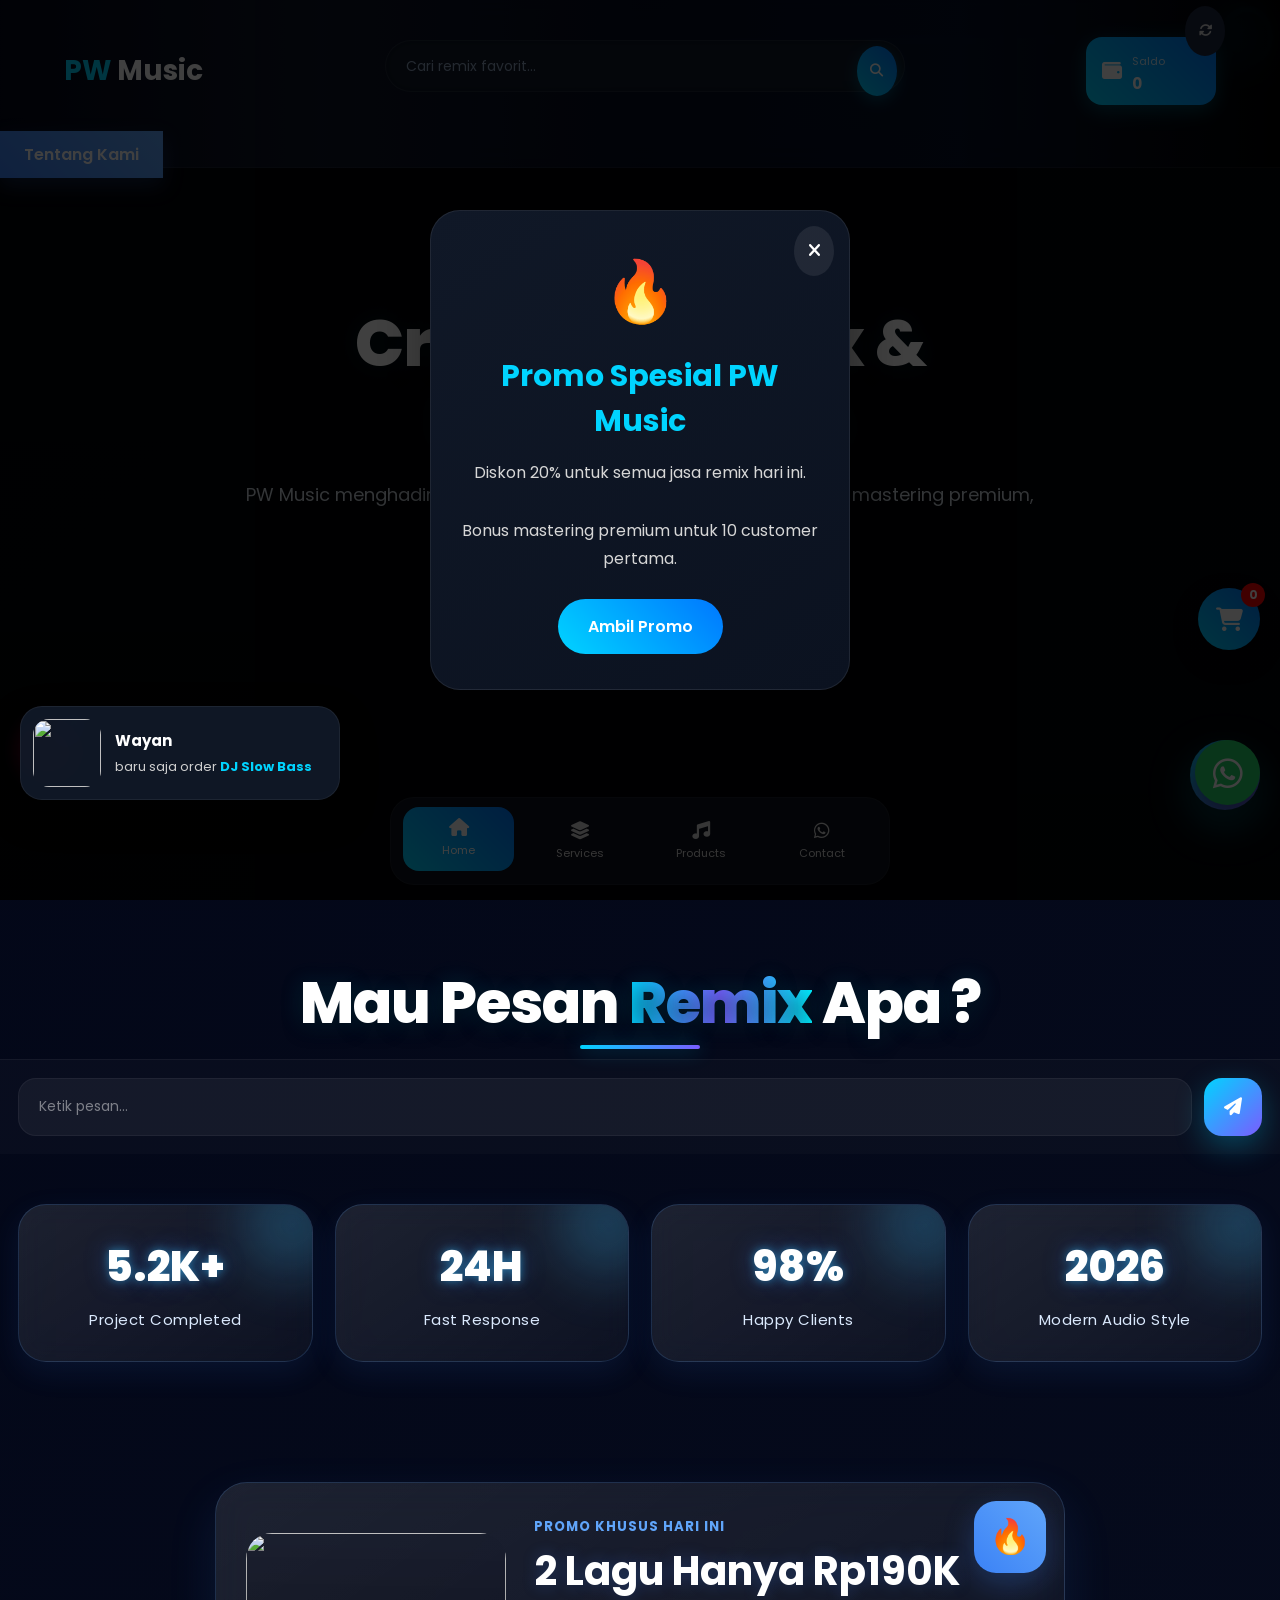
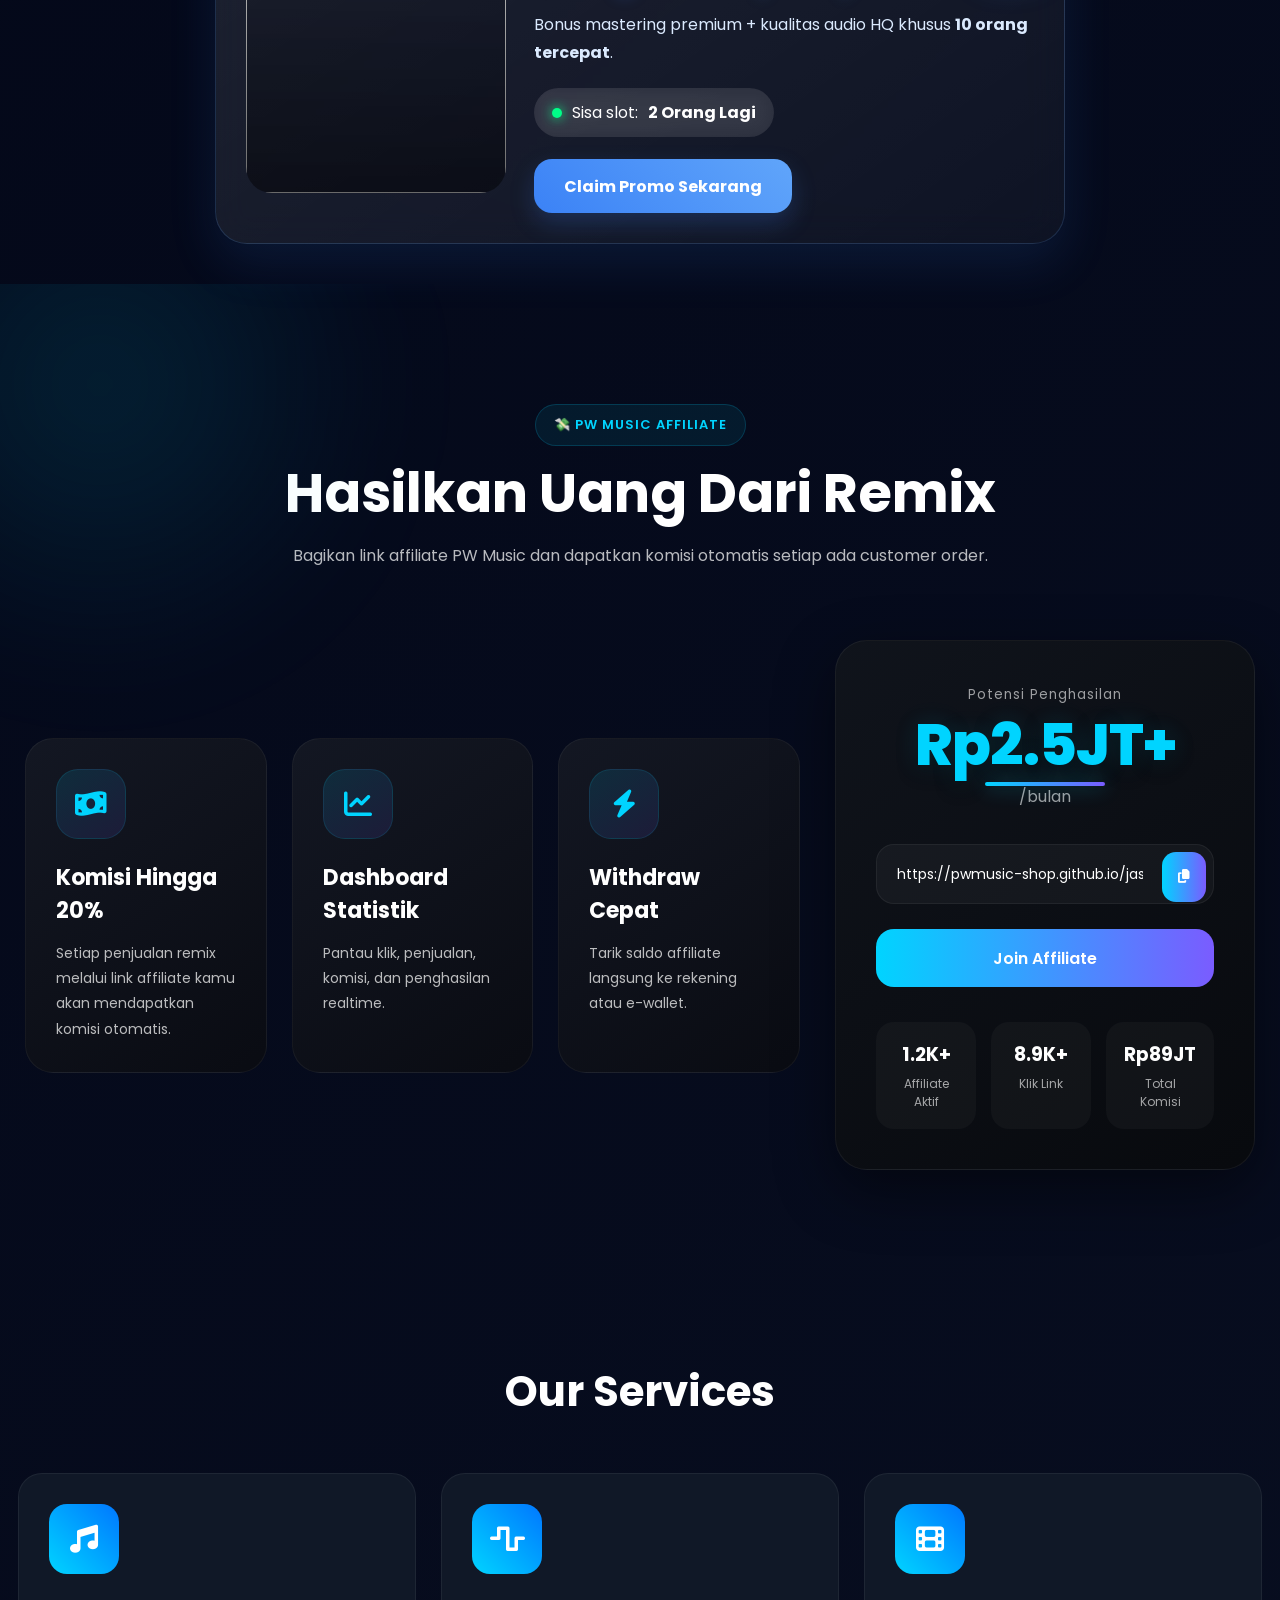
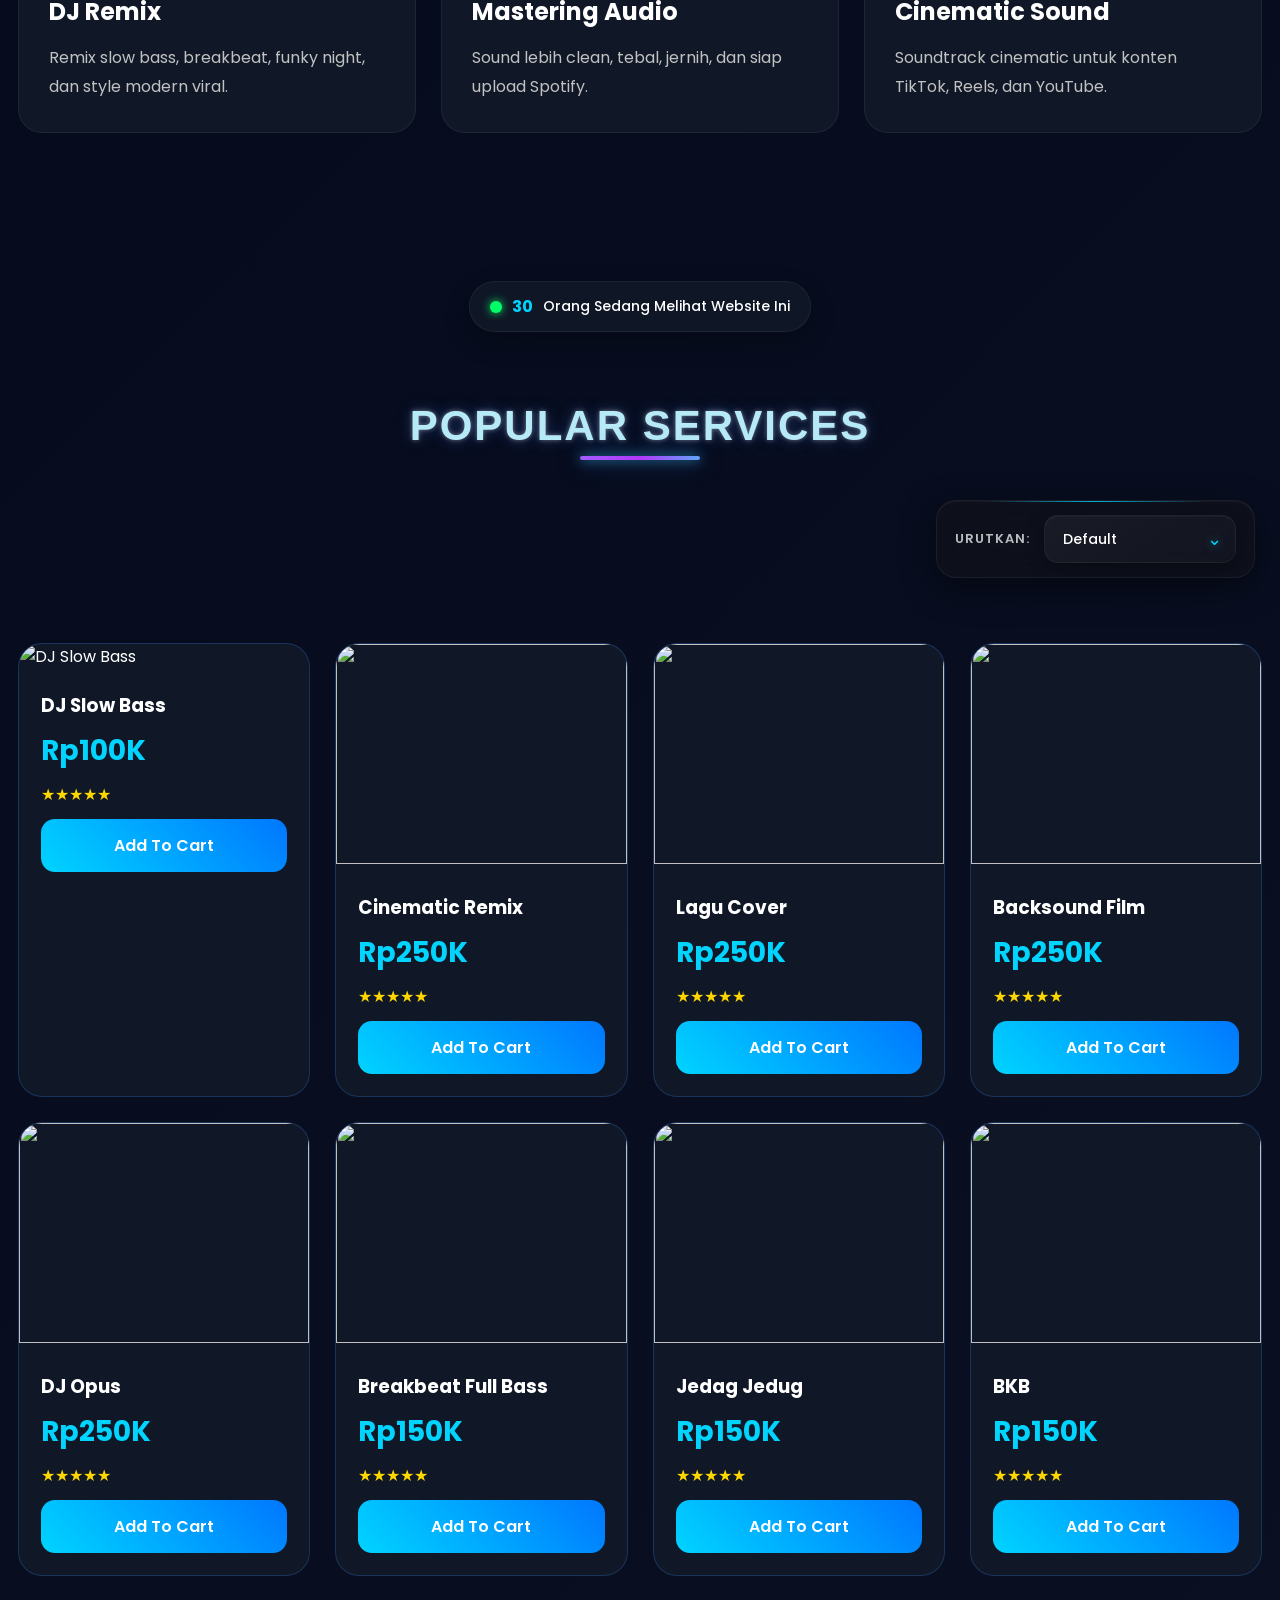
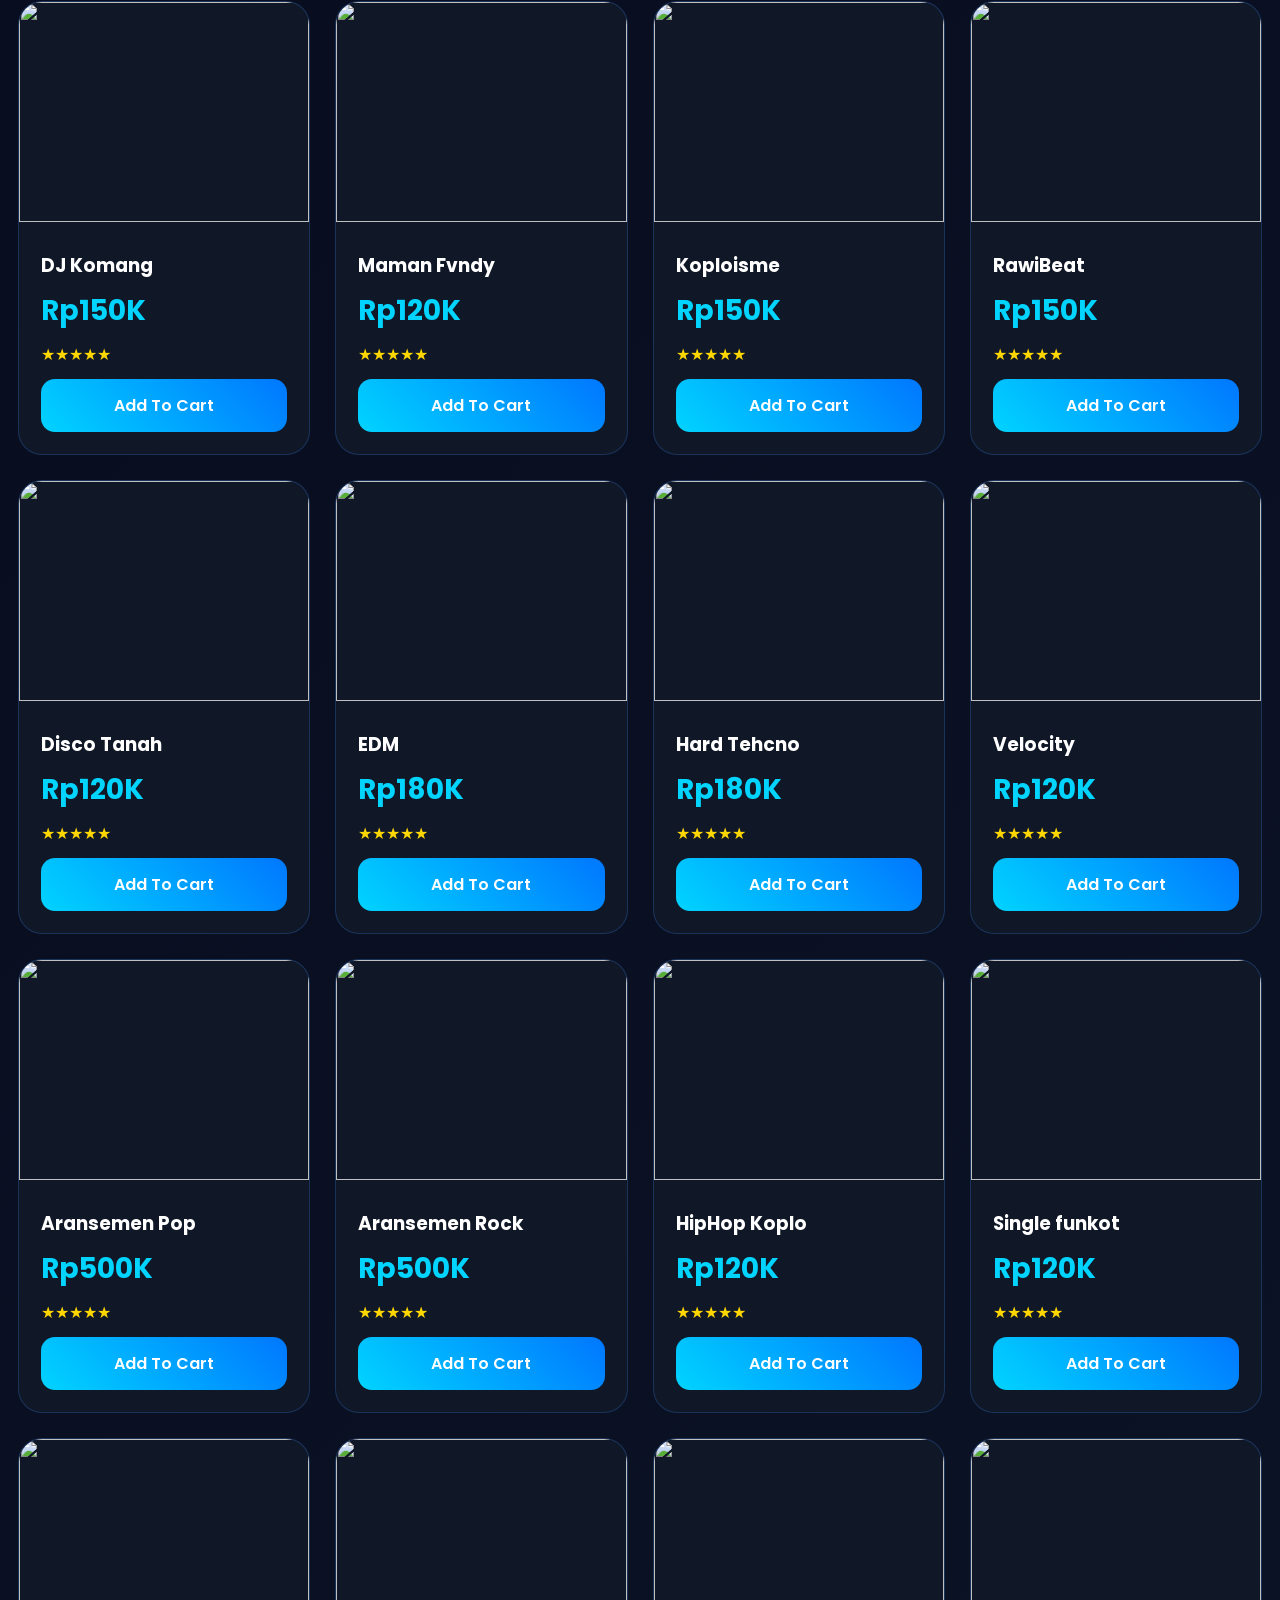
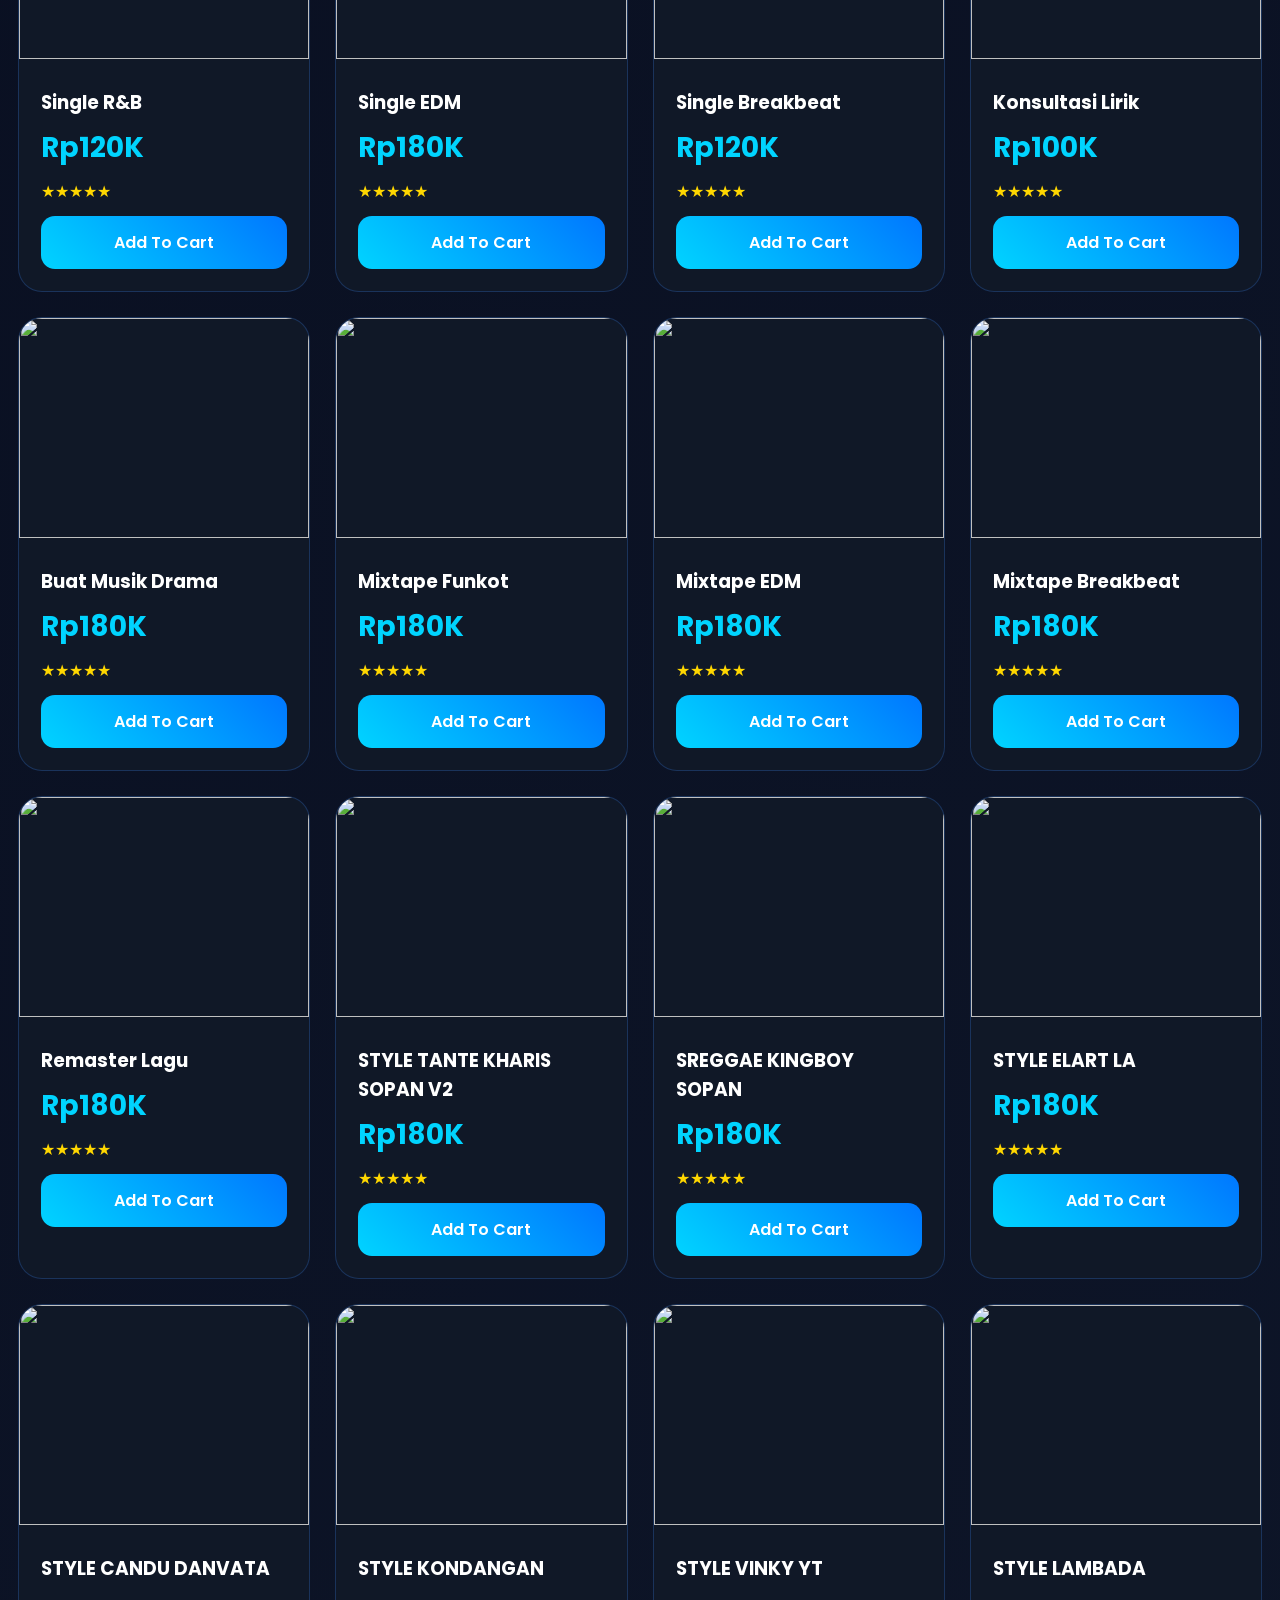
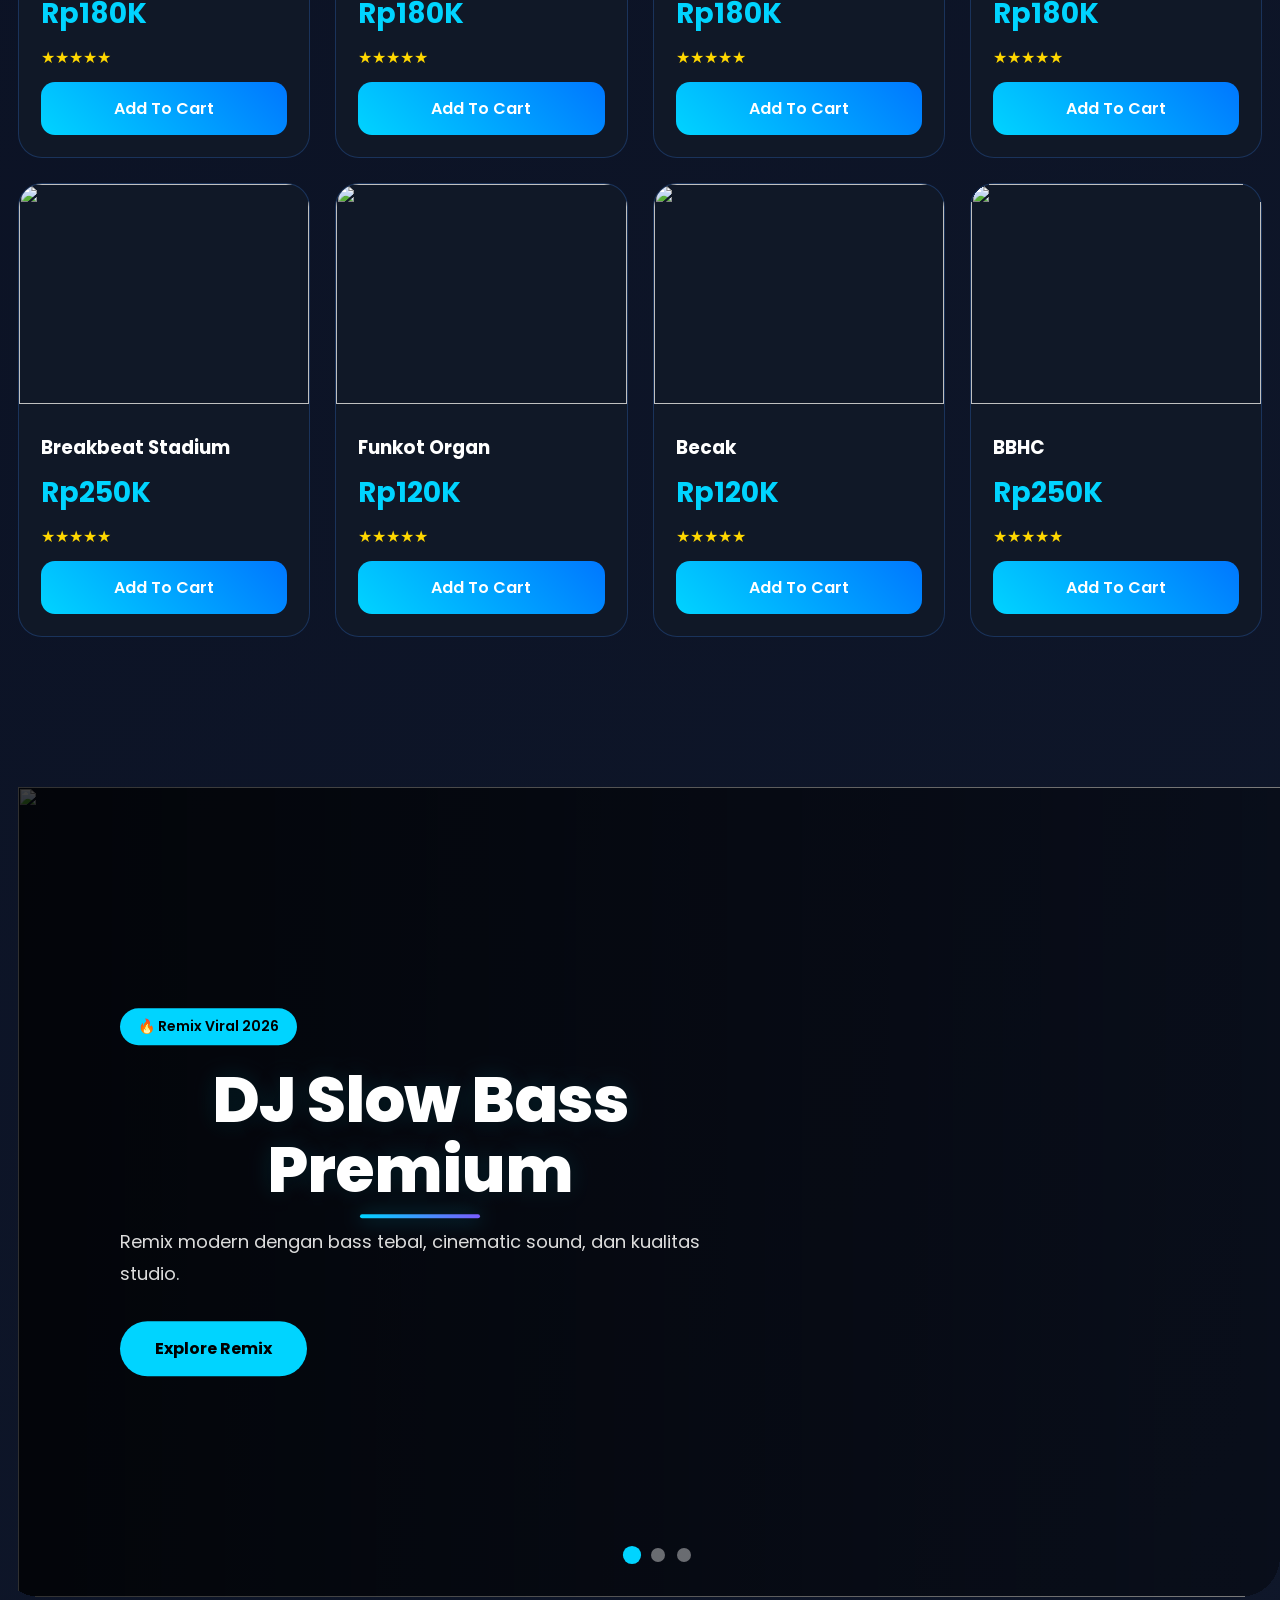
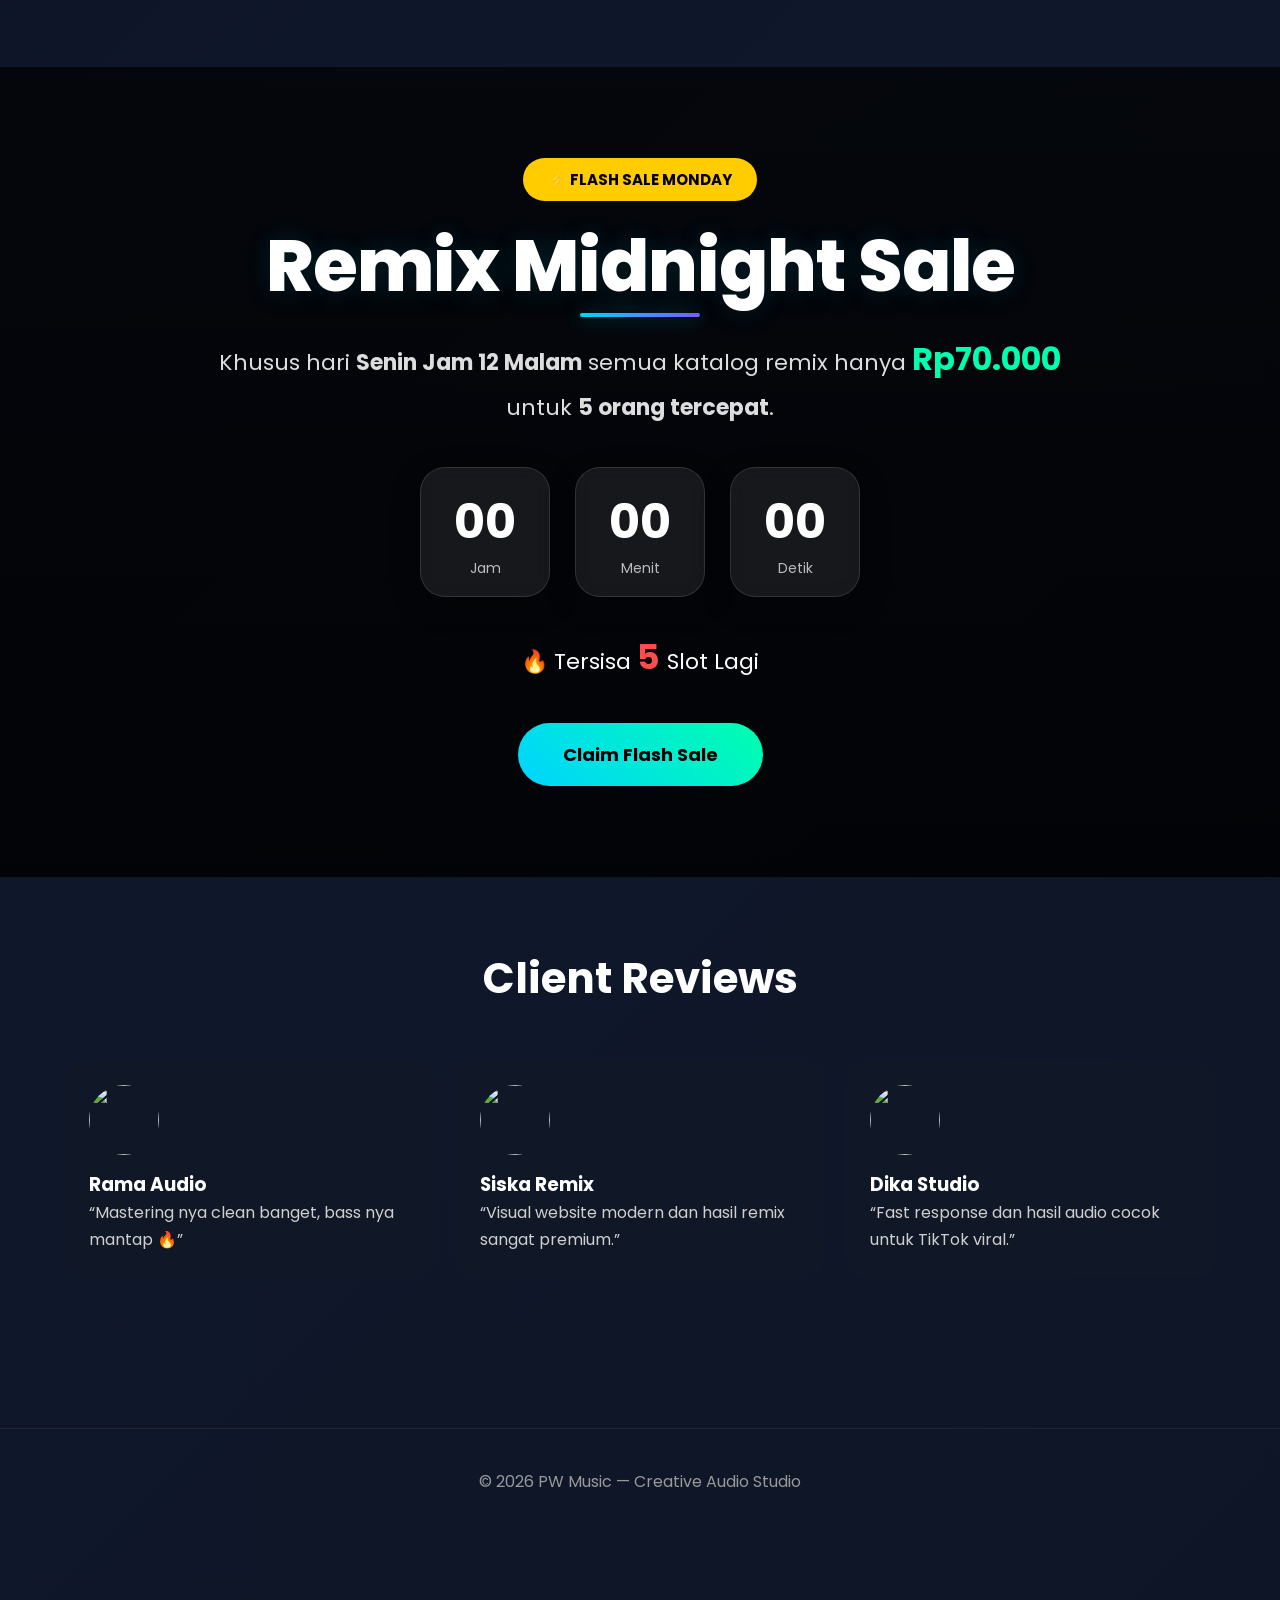
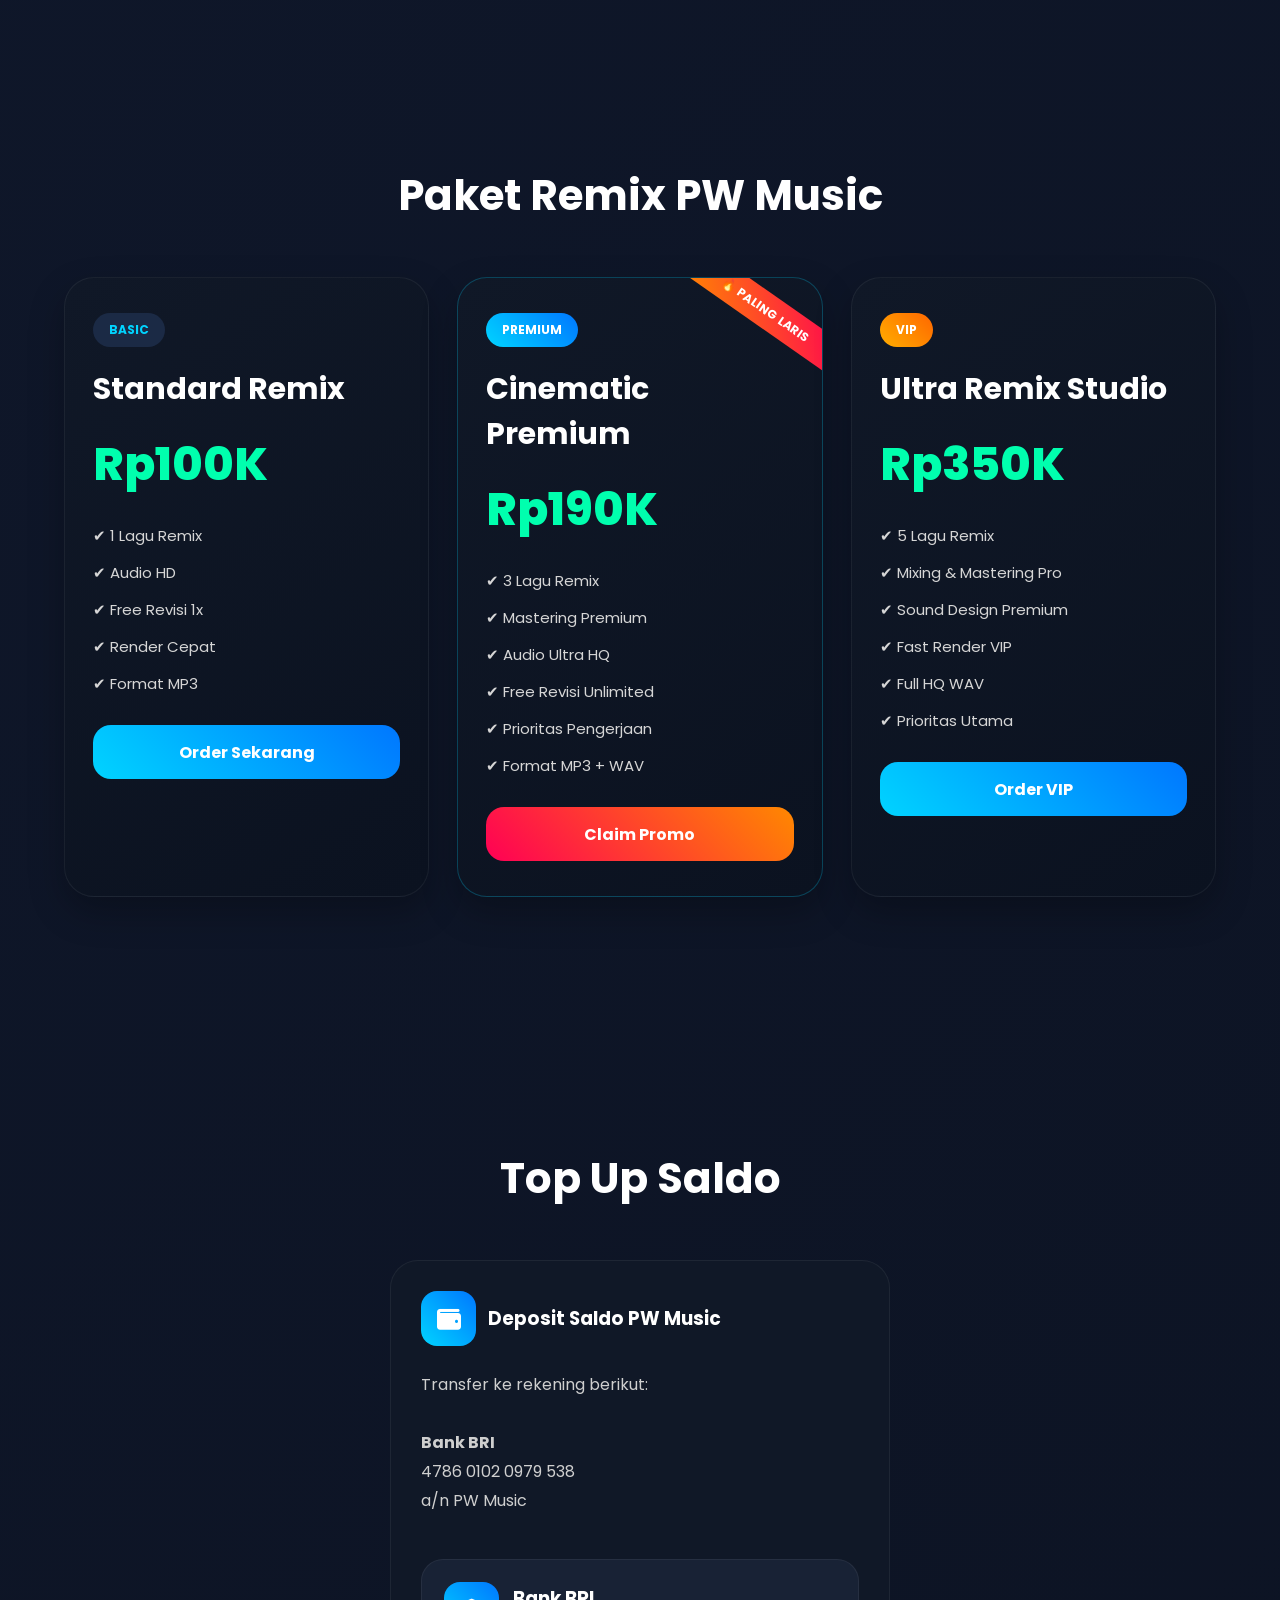
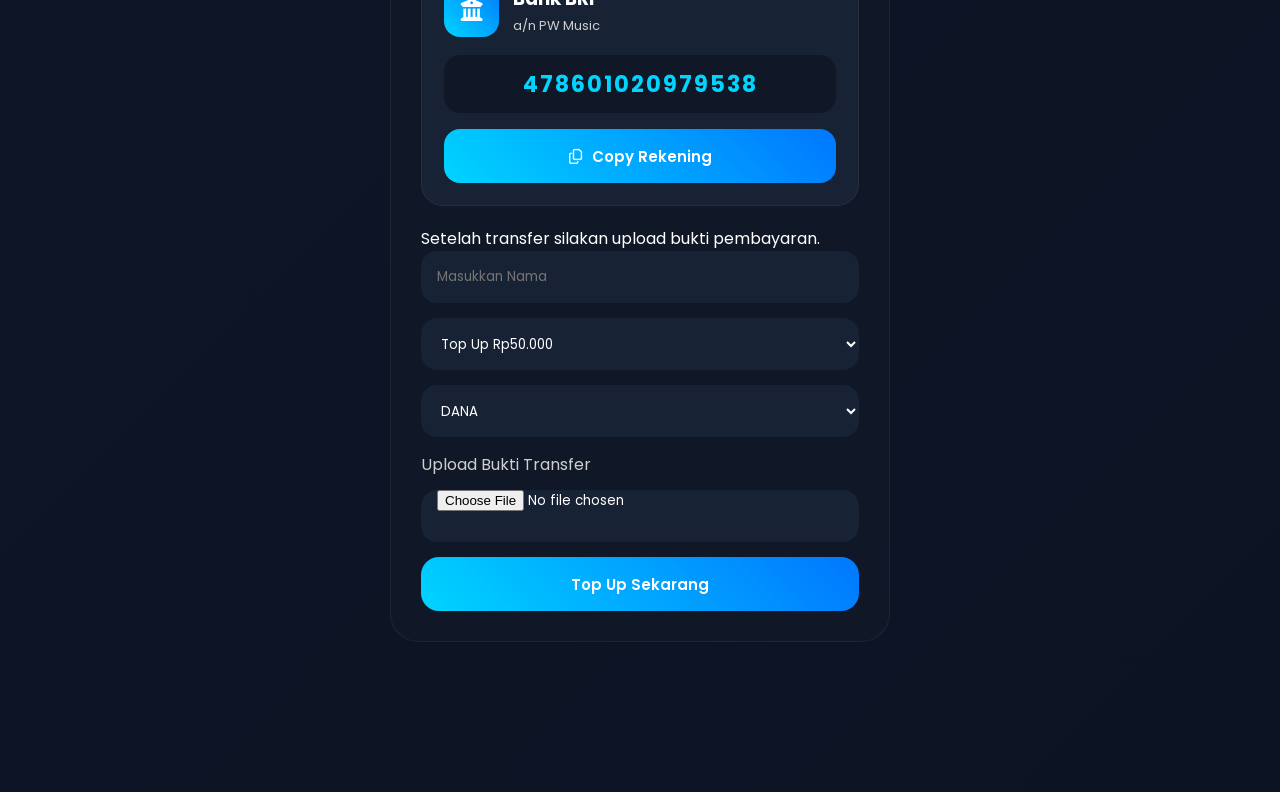
==== commit d5fc4d42: "Update index.html" ====
--- a/index.html
+++ b/index.html
@@ -88,7 +88,8 @@
 
 <link href="https://fonts.googleapis.com/css2?family=Poppins:wght@300;400;500;600;700&display=swap" rel="stylesheet">
 <link rel="stylesheet" href="style.css">
-
+<link rel="stylesheet"
+href="https://cdnjs.cloudflare.com/ajax/libs/font-awesome/6.5.1/css/all.min.css">
 </head>
 
 <body>
@@ -262,6 +263,125 @@
 
 </section>
 
+
+<!-- CHAT BOX -->
+
+<!-- ========================= -->
+<!-- AI CHAT BUTTON -->
+<!-- ========================= -->
+
+<div class="ai-chat-toggle"
+onclick="toggleAIChat()">
+
+    <i class="fa-solid fa-robot"></i>
+
+</div>
+
+<!-- ========================= -->
+<!-- AI CHAT BOX -->
+<!-- ========================= -->
+
+<div class="ai-chat-box"
+id="aiChatBox">
+
+    <!-- HEADER -->
+
+    <div class="ai-chat-header">
+
+        <h3>
+            PW Music AI
+        </h3>
+
+    </div>
+
+    <!-- BODY -->
+
+    <div class="ai-chat-body"
+    id="aiChatBody">
+
+        <!-- BOT -->
+
+        <div class="ai-message bot">
+
+            Halo 👋<br><br>
+
+            Mau remix style apa hari ini?
+
+        </div>
+
+    </div>
+
+    <!-- QUICK BUTTON -->
+
+    <div class="ai-quick-reply">
+
+        <button onclick="quickReply('DJ Slow Bass')">
+
+            DJ Slow Bass
+
+        </button>
+
+        <button onclick="quickReply('Breakbeat')">
+
+            Breakbeat
+
+        </button>
+
+        <button onclick="quickReply('Funkot')">
+
+            Funkot
+
+        </button>
+
+    </div>
+
+    <!-- INPUT -->
+
+    <div class="ai-chat-input">
+
+        <input
+        type="text"
+        id="aiInput"
+        placeholder="Ketik pesan...">
+
+        <button
+        onclick="sendAIMessage()">
+
+            <i class="fa-solid fa-paper-plane"></i>
+
+        </button>
+
+    </div>
+
+</div>
+
+    <!-- QUICK BUTTON -->
+
+  <h1>
+    Mau Pesan
+    <span>Remix</span>
+    Apa ?
+</h1>
+
+    <!-- INPUT -->
+
+    <div class="ai-chat-input">
+
+        <input
+        type="text"
+        id="aiInput"
+        placeholder="Ketik pesan...">
+
+        <button onclick="sendAIMessage()">
+
+            <i class="fa-solid fa-paper-plane"></i>
+
+        </button>
+
+    </div>
+
+</div>
+
 <!-- STATS -->
 
 <section class="stats">
@@ -350,6 +470,197 @@
     </div>
 
 </div>
+
+<!-- ========================= -->
+<!-- AFFILIATE SECTION -->
+<!-- ========================= -->
+
+<section class="affiliate-section">
+
+    <!-- GLOW -->
+
+    <div class="affiliate-glow"></div>
+
+    <!-- HEADER -->
+
+    <div class="affiliate-header">
+
+        <span class="affiliate-tag">
+            💸 PW MUSIC AFFILIATE
+        </span>
+
+        <h2>
+            Hasilkan Uang Dari Remix
+        </h2>
+
+        <p>
+            Bagikan link affiliate PW Music
+            dan dapatkan komisi otomatis
+            setiap ada customer order.
+        </p>
+
+    </div>
+
+    <!-- CONTENT -->
+
+    <div class="affiliate-wrapper">
+
+        <!-- LEFT -->
+
+        <div class="affiliate-left">
+
+            <div class="affiliate-card">
+
+                <div class="affiliate-icon">
+                    <i class="fa-solid fa-money-bill-wave"></i>
+                </div>
+
+                <h3>
+                    Komisi Hingga 20%
+                </h3>
+
+                <p>
+                    Setiap penjualan remix
+                    melalui link affiliate kamu
+                    akan mendapatkan komisi otomatis.
+                </p>
+
+            </div>
+
+            <div class="affiliate-card">
+
+                <div class="affiliate-icon">
+                    <i class="fa-solid fa-chart-line"></i>
+                </div>
+
+                <h3>
+                    Dashboard Statistik
+                </h3>
+
+                <p>
+                    Pantau klik,
+                    penjualan,
+                    komisi,
+                    dan penghasilan realtime.
+                </p>
+
+            </div>
+
+            <div class="affiliate-card">
+
+                <div class="affiliate-icon">
+                    <i class="fa-solid fa-bolt"></i>
+                </div>
+
+                <h3>
+                    Withdraw Cepat
+                </h3>
+
+                <p>
+                    Tarik saldo affiliate
+                    langsung ke rekening
+                    atau e-wallet.
+                </p>
+
+            </div>
+
+        </div>
+
+        <!-- RIGHT -->
+
+        <div class="affiliate-box">
+
+            <div class="affiliate-income">
+
+                <small>
+                    Potensi Penghasilan
+                </small>
+
+                <h1>
+                    Rp2.5JT+
+                </h1>
+
+                <span>
+                    /bulan
+                </span>
+
+            </div>
+
+            <!-- INPUT -->
+
+            <div class="affiliate-input">
+
+                <input
+                type="text"
+                id="affiliateLink"
+                value="https://pwmusic-shop.github.io/jasa-remix-market/"
+                readonly>
+
+                <button onclick="copyAffiliate()">
+
+                    <i class="fa-solid fa-copy"></i>
+
+                </button>
+
+            </div>
+
+            <!-- BUTTON -->
+
+            <a href="#"
+            class="affiliate-btn">
+
+                Join Affiliate
+
+            </a>
+
+            <!-- STATS -->
+
+            <div class="affiliate-stats">
+
+                <div>
+
+                    <h3>
+                        1.2K+
+                    </h3>
+
+                    <p>
+                        Affiliate Aktif
+                    </p>
+
+                </div>
+
+                <div>
+
+                    <h3>
+                        8.9K+
+                    </h3>
+
+                    <p>
+                        Klik Link
+                    </p>
+
+                </div>
+
+                <div>
+
+                    <h3>
+                        Rp89JT
+                    </h3>
+
+                    <p>
+                        Total Komisi
+                    </p>
+
+                </div>
+
+            </div>
+
+        </div>
+
+    </div>
+
+</section>
+
 <!-- SERVICES -->
 
 <h2 class="section-title" id="services">
@@ -445,7 +756,42 @@
 
 </div>
 
-
+<!-- ========================= -->
+<!-- SORTING PRODUK -->
+<!-- LETAKKAN DI ATAS .products -->
+<!-- ========================= -->
+
+<div class="sort-box">
+
+    <label>
+        Urutkan:
+    </label>
+
+    <select id="sortProducts">
+
+        <option value="default">
+            Default
+        </option>
+
+        <option value="low">
+            Harga Termurah
+        </option>
+
+        <option value="high">
+            Harga Termahal
+        </option>
+
+        <option value="az">
+            Nama A-Z
+        </option>
+
+        <option value="za">
+            Nama Z-A
+        </option>
+
+    </select>
+
+</div>
 <section class="products">
 
     <div class="card">
@@ -1684,6 +2030,72 @@
         </div>
 
     </div>
+    <div class="card">
+
+        <img src="https://images.unsplash.com/photo-1511379938547-c1f69419868d?q=80&w=600&auto=format&fit=crop">
+
+        <div class="card-content">
+             <button class="favorite-btn"
+                onclick="toggleFavorite(this,
+                'DJ Slow Bass',
+                'https://images.unsplash.com/photo-1511379938547-c1f69419868d?q=80&w=600&auto=format&fit=crop')">
+
+                <i class="fa-regular fa-heart"></i>
+             </button>
+            <h3>Becak</h3>
+
+            <div class="price">
+                Rp120K
+            </div>
+
+            <div class="rating">
+                ★★★★★
+            </div>
+
+           <a href="#"
+            class="btn-order"
+            onclick="addToCart('DJ Slow Bass',100000)">
+
+            Add To Cart
+
+            </a>
+
+        </div>
+
+    </div>
+       <div class="card">
+
+        <img src="https://images.unsplash.com/photo-1511379938547-c1f69419868d?q=80&w=600&auto=format&fit=crop">
+
+        <div class="card-content">
+             <button class="favorite-btn"
+                onclick="toggleFavorite(this,
+                'DJ Slow Bass',
+                'https://images.unsplash.com/photo-1511379938547-c1f69419868d?q=80&w=600&auto=format&fit=crop')">
+
+                <i class="fa-regular fa-heart"></i>
+             </button>
+            <h3>BBHC</h3>
+
+            <div class="price">
+                Rp250K
+            </div>
+
+            <div class="rating">
+                ★★★★★
+            </div>
+
+           <a href="#"
+            class="btn-order"
+            onclick="addToCart('DJ Slow Bass',100000)">
+
+            Add To Cart
+
+            </a>
+
+        </div>
+
+    </div>
 </section>
 <!-- ========================= -->
 <!-- PREMIUM SLIDER BANNER -->
@@ -1997,6 +2409,195 @@
 
 </nav>
 <script>
+    /* ========================= */
+/* TOGGLE AI CHAT */
+/* ========================= */
+
+function toggleAIChat(){
+
+    const chat =
+    document.getElementById(
+    "aiChatBox"
+    );
+
+    chat.classList.toggle(
+    "active"
+    );
+
+}
+setTimeout(()=>{
+
+    document
+    .getElementById("aiChatBox")
+    .classList.add("active");
+
+},5000);
+setTimeout(()=>{
+
+    document
+    .getElementById("aiChatBox")
+    .classList.remove("active");
+
+},12000);
+    /* ========================= */
+/* TOGGLE CHAT */
+/* ========================= */
+
+function toggleAIChat(){
+
+    const chat =
+    document.getElementById(
+    "aiChatBox"
+    );
+
+    if(chat.style.display === "flex"){
+
+        chat.style.display = "none";
+
+    }else{
+
+        chat.style.display = "flex";
+
+    }
+
+}
+
+/* ========================= */
+/* SEND MESSAGE */
+/* ========================= */
+
+function sendAIMessage(){
+
+    const input =
+    document.getElementById(
+    "aiInput"
+    );
+
+    const body =
+    document.getElementById(
+    "aiChatBody"
+    );
+
+    const text =
+    input.value.trim();
+
+    if(text === "") return;
+
+    /* USER MESSAGE */
+
+    const userMessage =
+    document.createElement("div");
+
+    userMessage.className =
+    "ai-message user";
+
+    userMessage.innerHTML = text;
+
+    body.appendChild(userMessage);
+
+    /* AUTO SCROLL */
+
+    body.scrollTop =
+    body.scrollHeight;
+
+    /* CLEAR */
+
+    input.value = "";
+
+    /* BOT REPLY */
+
+    setTimeout(()=>{
+
+        const botMessage =
+        document.createElement("div");
+
+        botMessage.className =
+        "ai-message bot";
+
+        let reply = "";
+
+        /* AUTO RESPONSE */
+
+        if(text.toLowerCase().includes("breakbeat")){
+
+            reply =
+            "🔥 Breakbeat cocok untuk lagu dengan vibe energik dan party.";
+
+        }
+
+        else if(text.toLowerCase().includes("funkot")){
+
+            reply =
+            "🎶 Funkot cocok untuk style DJ cepat dengan bass kuat.";
+
+        }
+
+        else if(text.toLowerCase().includes("slow")){
+
+            reply =
+            "💙 Slow bass cocok untuk lagu santai dan emotional.";
+
+        }
+
+        else{
+
+            reply =
+            "🎧 Kami punya banyak style remix seperti Breakbeat, Funkot, DJ Slow Bass, Cinematic, dan lainnya.";
+
+        }
+
+        botMessage.innerHTML =
+        reply;
+
+        body.appendChild(botMessage);
+
+        body.scrollTop =
+        body.scrollHeight;
+
+    },700);
+
+}
+
+/* ========================= */
+/* QUICK REPLY */
+/* ========================= */
+
+function quickReply(text){
+
+    document.getElementById(
+    "aiInput"
+    ).value = text;
+
+    sendAIMessage();
+
+}
+    /* ========================= */
+/* COPY AFFILIATE LINK */
+/* ========================= */
+
+function copyAffiliate(){
+
+    const affiliateInput =
+    document.getElementById(
+    "affiliateLink"
+    );
+
+    affiliateInput.select();
+
+    affiliateInput.setSelectionRange(
+    0,
+    99999
+    );
+
+    navigator.clipboard.writeText(
+    affiliateInput.value
+    );
+
+    alert(
+    "Link affiliate berhasil disalin 🔥"
+    );
+
+}
     /* ========================= */
 /* WISHLIST / FAVORITE */
 /* ========================= */
@@ -3057,6 +3658,149 @@
     });
 
 });
+
+/* ========================= */
+/* SORTING PRODUCTS */
+/* ========================= */
+
+const sortSelect =
+document.getElementById("sortProducts");
+
+const productsContainer =
+document.querySelector(".products");
+
+/* SORT EVENT */
+
+sortSelect.addEventListener(
+"change",
+sortProducts
+);
+
+function sortProducts(){
+
+    const cards = Array.from(
+        document.querySelectorAll(".products .card")
+    );
+
+    const value = sortSelect.value;
+
+    /* DEFAULT */
+
+    if(value === "default"){
+
+        cards.sort((a,b) => 0);
+
+    }
+
+    /* TERMURAH */
+
+    if(value === "low"){
+
+        cards.sort((a,b)=>{
+
+            let priceA =
+            parseInt(
+            a.querySelector(".price")
+            .innerText
+            .replace(/[^0-9]/g,"")
+            );
+
+            let priceB =
+            parseInt(
+            b.querySelector(".price")
+            .innerText
+            .replace(/[^0-9]/g,"")
+            );
+
+            return priceA - priceB;
+
+        });
+
+    }
+
+    /* TERMAHAL */
+
+    if(value === "high"){
+
+        cards.sort((a,b)=>{
+
+            let priceA =
+            parseInt(
+            a.querySelector(".price")
+            .innerText
+            .replace(/[^0-9]/g,"")
+            );
+
+            let priceB =
+            parseInt(
+            b.querySelector(".price")
+            .innerText
+            .replace(/[^0-9]/g,"")
+            );
+
+            return priceB - priceA;
+
+        });
+
+    }
+
+    /* NAMA A-Z */
+
+    if(value === "az"){
+
+        cards.sort((a,b)=>{
+
+            let nameA =
+            a.querySelector("h3")
+            .innerText
+            .toLowerCase();
+
+            let nameB =
+            b.querySelector("h3")
+            .innerText
+            .toLowerCase();
+
+            return nameA.localeCompare(nameB);
+
+        });
+
+    }
+
+    /* NAMA Z-A */
+
+    if(value === "za"){
+
+        cards.sort((a,b)=>{
+
+            let nameA =
+            a.querySelector("h3")
+            .innerText
+            .toLowerCase();
+
+            let nameB =
+            b.querySelector("h3")
+            .innerText
+            .toLowerCase();
+
+            return nameB.localeCompare(nameA);
+
+        });
+
+    }
+
+    /* RESET */
+
+    productsContainer.innerHTML = "";
+
+    /* TAMPILKAN ULANG */
+
+    cards.forEach(card => {
+
+        productsContainer.appendChild(card);
+
+    });
+
+}
 </script>
 <!-- ========================= -->
 <!-- POPUP PROMO -->
--- a/style.css
+++ b/style.css
@@ -0,0 +1,5786 @@
+/* IMAGE SMOOTH */
+
+img{
+    image-rendering:auto;
+    backface-visibility:hidden;
+}
+
+/* SCROLL SMOOTH */
+
+html{
+    scroll-behavior:smooth;
+}
+
+/* PERFORMANCE */
+
+*{
+    -webkit-tap-highlight-color:transparent;
+}
+*{
+    margin:0;
+    padding:0;
+    box-sizing:border-box;
+    font-family:'Poppins',sans-serif;
+}
+
+html{
+    scroll-behavior:smooth;
+}
+
+body{
+background:
+linear-gradient(
+135deg,
+
+#020617 0%,
+#0f172a 18%,
+#070b14 40%,
+#070b14 62%,
+#070b14 82%,
+#000000 100%
+
+);
+
+background-size:400% 400%;
+
+animation:blueFlow 15s ease infinite;
+
+    color:white;
+    overflow-x:hidden;
+}
+/* ANIMASI */
+
+@keyframes blueFlow{
+
+0%{
+    background-position:0% 50%;
+}
+
+50%{
+    background-position:100% 50%;
+}
+
+100%{
+    background-position:0% 50%;
+}
+
+}
+/* ========================= */
+/* HEADER */
+/* ========================= */
+
+header{
+    position:fixed;
+    top:0;
+    left:0;
+    width:100%;
+    z-index:999;
+     background:
+    linear-gradient(
+    90deg,
+    rgba(2,6,23,.96),
+    rgba(15,23,42,.94),
+    rgba(30,58,138,.20),
+    rgba(37,99,235,.15),
+    rgba(0,0,0,.92)
+    );
+
+    backdrop-filter:blur(14px);
+
+    border-bottom:
+    1px solid rgba(56,189,248,.12);
+    backdrop-filter:blur(14px);
+    border-bottom:1px solid rgba(255,255,255,0.06);
+}
+
+.navbar{
+    display:flex;
+    align-items:center;
+    justify-content:space-between;
+    gap:15px;
+    padding:15px 5%;
+}
+.nav-about{
+
+    padding:12px 24px;
+
+    border-radius:0px;
+
+    text-decoration:none;
+
+    font-weight:600;
+
+    color:white;
+
+    background:
+    linear-gradient(
+    45deg,
+    #3b82f6,
+    #60a5fa
+    );
+
+    transition:.3s;
+
+    box-shadow:
+    0 8px 20px rgba(59,130,246,.25);
+
+}
+
+.nav-about:hover{
+
+    transform:
+    translateY(-3px);
+
+    box-shadow:
+    0 12px 25px rgba(59,130,246,.35);
+
+}
+/* LOGO */
+
+.logo{
+    font-size:28px;
+    font-weight:700;
+    color:#00d4ff;
+    white-space:nowrap;
+}
+
+.logo span{
+    color:white;
+}
+
+/* SEARCH */
+
+.search-box{
+    flex:1;
+    max-width:500px;
+    position:relative;
+}
+
+.search-box input{
+    width:100%;
+    height:48px;
+    border:none;
+    outline:none;
+    border-radius:40px;
+    background:
+    rgba(15,23,42,.85);
+
+    color:white;
+
+    border:
+    1px solid rgba(59,130,246,.12);
+    color:white;
+    padding:0 55px 0 18px;
+    font-size:14px;
+}
+
+.search-box button{
+    position:absolute;
+    right:6px;
+    top:6px;
+    width:36px;
+    height:36px;
+    border:none;
+    border-radius:50%;
+    background:linear-gradient(45deg,#00d4ff,#0077ff);
+    color:white;
+    cursor:pointer;
+}
+
+/* SALDO */
+
+.saldo-box{
+    min-width:130px;
+    background:linear-gradient(45deg,#00d4ff,#0077ff);
+    padding:10px 16px;
+    border-radius:16px;
+    display:flex;
+    align-items:center;
+    gap:10px;
+    box-shadow:0 5px 20px rgba(0,212,255,0.3);
+}
+
+.saldo-box i{
+    font-size:20px;
+}
+
+.saldo-box small{
+    font-size:11px;
+    opacity:0.8;
+}
+
+.saldo-box h4{
+    font-size:15px;
+}
+
+/* ========================= */
+/* HERO */
+/* ========================= */
+
+.hero{
+    min-height:100vh;
+    padding:120px 5% 100px;
+    display:flex;
+    align-items:center;
+    justify-content:center;
+    text-align:center;
+    background:
+    linear-gradient(rgba(0,0,0,0.7),rgba(0,0,0,0.8)),
+    url('https://images.unsplash.com/photo-1516280440614-37939bbacd81?q=80&w=1400&auto=format&fit=crop') center/cover;
+}
+
+.hero-content{
+    max-width:850px;
+}
+
+.hero-content h1{
+    font-size:65px;
+    line-height:1.2;
+    margin-bottom:20px;
+}
+
+.hero-content h1 span{
+    color:#00d4ff;
+}
+
+.hero-content p{
+    color:#c9d1d9;
+    font-size:18px;
+    line-height:1.8;
+    margin-bottom:35px;
+}
+
+.hero-btns{
+    display:flex;
+    justify-content:center;
+    gap:15px;
+    flex-wrap:wrap;
+}
+
+.hero-btn{
+    padding:15px 32px;
+    border-radius:40px;
+    text-decoration:none;
+    color:white;
+    font-weight:600;
+    transition:0.3s;
+}
+
+.btn-primary{
+    background:linear-gradient(45deg,#00d4ff,#0077ff);
+}
+
+.btn-secondary{
+    border:1px solid rgba(255,255,255,0.2);
+    background:rgba(255,255,255,0.05);
+}
+
+.hero-btn:hover{
+    transform:translateY(-4px);
+}
+
+/* ========================= */
+/* STATS SECTION */
+/* ========================= */
+
+.stats{
+
+    padding:50px 5%;
+
+    display:grid;
+
+    grid-template-columns:
+    repeat(auto-fit,minmax(220px,1fr));
+
+    gap:22px;
+
+}
+
+/* ========================= */
+/* STAT BOX */
+/* ========================= */
+
+.stat-box{
+
+    position:relative;
+
+    background:
+    linear-gradient(
+    145deg,
+    rgba(255,255,255,.10),
+    rgba(255,255,255,.04)
+    );
+
+    backdrop-filter:blur(14px);
+
+    border:
+    1px solid rgba(96,165,250,.18);
+
+    border-radius:28px;
+
+    padding:30px 20px;
+
+    text-align:center;
+
+    overflow:hidden;
+
+    transition:.4s;
+
+    box-shadow:
+    0 10px 30px rgba(59,130,246,.10);
+
+    animation:
+    statGlow 3s infinite alternate;
+
+}
+
+/* HOVER */
+
+.stat-box:hover{
+
+    transform:
+    translateY(-8px)
+    scale(1.02);
+
+    border-color:#60a5fa;
+
+    box-shadow:
+    0 18px 40px rgba(59,130,246,.22);
+
+}
+
+/* LIGHT EFFECT */
+
+.stat-box::before{
+
+    content:"";
+
+    position:absolute;
+
+    top:-60px;
+    right:-60px;
+
+    width:160px;
+    height:160px;
+
+    background:
+    radial-gradient(
+    circle,
+    rgba(56,189,248,.30),
+    transparent 70%
+    );
+
+    filter:blur(20px);
+
+    animation:
+    neonMove 6s linear infinite;
+
+}
+
+/* NUMBER */
+
+.stat-box h2{
+
+    position:relative;
+
+    font-size:42px;
+
+    font-weight:800;
+
+    margin-bottom:10px;
+
+    color:#ffffff;
+
+    text-shadow:
+    0 0 10px rgba(56,189,248,.55),
+    0 0 25px rgba(59,130,246,.35);
+
+    animation:
+    pulseNumber 2s infinite;
+
+}
+
+/* TEXT */
+
+.stat-box p{
+
+    position:relative;
+
+    color:#dbeafe;
+
+    font-size:15px;
+
+    letter-spacing:.5px;
+
+}
+
+/* GLOW ANIMATION */
+
+@keyframes statGlow{
+
+    from{
+
+        box-shadow:
+        0 10px 25px rgba(59,130,246,.10);
+
+    }
+
+    to{
+
+        box-shadow:
+        0 18px 38px rgba(56,189,248,.20);
+
+    }
+
+}
+
+/* FLOAT LIGHT */
+
+@keyframes neonMove{
+
+    0%{
+
+        transform:
+        translateX(0)
+        translateY(0);
+
+    }
+
+    50%{
+
+        transform:
+        translateX(-20px)
+        translateY(10px);
+
+    }
+
+    100%{
+
+        transform:
+        translateX(0)
+        translateY(0);
+
+    }
+
+}
+
+/* NUMBER PULSE */
+
+@keyframes pulseNumber{
+
+    0%{
+
+        transform:scale(1);
+
+    }
+
+    50%{
+
+        transform:scale(1.06);
+
+    }
+
+    100%{
+
+        transform:scale(1);
+
+    }
+
+}
+
+/* MOBILE */
+
+@media(max-width:768px){
+
+    .stats{
+
+        grid-template-columns:
+        repeat(2,1fr);
+
+        gap:14px;
+
+    }
+
+    .stat-box{
+
+        padding:22px 14px;
+
+        border-radius:22px;
+
+    }
+
+    .stat-box h2{
+
+        font-size:28px;
+
+    }
+
+    .stat-box p{
+
+        font-size:12px;
+
+    }
+
+}
+/* ========================= */
+/* SECTION */
+/* ========================= */
+
+.section-title{
+    text-align:center;
+    font-size:42px;
+    margin:70px 0 40px;
+}
+/* ========================= */
+/* NEON TITLE */
+/* ========================= */
+
+/* FONT GTA STYLE */
+@import url('https://fonts.googleapis.com/css2?family=Russo+One&display=swap');
+
+/* ========================= */
+/* GTA STYLE TITLE */
+/* ========================= */
+
+.neon-title{
+
+    position:relative;
+
+    font-size:44px;
+
+    font-family:'Russo One',sans-serif;
+
+    font-weight:700;
+
+    text-transform:uppercase;
+
+    letter-spacing:2px;
+
+    color:#b7eaf7;
+
+    text-align:center;
+
+    margin:70px 0 40px;
+
+    text-shadow:
+    0 0 5px rgba(255,255,255,.4),
+    0 0 15px rgba(59,130,246,.35);
+
+    animation:
+    glowTitle 3s ease-in-out infinite alternate;
+
+}
+
+/* BLUE NEON */
+
+.neon-title::before{
+
+    content:"";
+
+    position:absolute;
+
+    left:50%;
+    bottom:-10px;
+
+    transform:translateX(-50%);
+
+    width:120px;
+    height:4px;
+
+    border-radius:20px;
+
+    background:
+    linear-gradient(
+    90deg,
+    #a35cff,
+    #b238f8,
+    #60a5fa
+    );
+
+    box-shadow:
+    0 0 12px rgba(56,189,248,.8),
+    0 0 25px rgba(59,130,246,.5);
+
+    animation:
+    lineGlow 2s linear infinite;
+
+}
+
+/* TEXT GLOW */
+
+@keyframes glowTitle{
+
+    from{
+
+        text-shadow:
+        0 0 5px rgba(255,255,255,.4),
+        0 0 10px rgba(56,189,248,.25);
+
+    }
+
+    to{
+
+        text-shadow:
+        0 0 8px rgba(255,255,255,.6),
+        0 0 18px rgba(56,189,248,.45),
+        0 0 28px rgba(59,130,246,.35);
+
+    }
+
+}
+
+/* LINE ANIMATION */
+
+@keyframes lineGlow{
+
+    0%{
+
+        opacity:.7;
+
+        transform:
+        translateX(-50%)
+        scaleX(.9);
+
+    }
+
+    50%{
+
+        opacity:1;
+
+        transform:
+        translateX(-50%)
+        scaleX(1.1);
+
+    }
+
+    100%{
+
+        opacity:.7;
+
+        transform:
+        translateX(-50%)
+        scaleX(.9);
+
+    }
+
+}
+
+/* MOBILE */
+
+@media(max-width:768px){
+
+    .neon-title{
+
+        font-size:30px;
+
+    }
+
+}
+/* ========================= */
+/* SERVICES */
+/* ========================= */
+
+.services{
+    padding:0 5% 60px;
+    display:grid;
+    grid-template-columns:repeat(auto-fit,minmax(280px,1fr));
+    gap:25px;
+}
+
+.service-card{
+    background:#101827;
+    border-radius:24px;
+    padding:30px;
+    transition:0.3s;
+    border:1px solid rgba(255,255,255,0.06);
+}
+
+.service-card:hover{
+    transform:translateY(-8px);
+    border-color:#00d4ff;
+}
+
+.service-icon{
+    width:70px;
+    height:70px;
+    border-radius:18px;
+    background:linear-gradient(45deg,#00d4ff,#0077ff);
+    display:flex;
+    align-items:center;
+    justify-content:center;
+    font-size:28px;
+    margin-bottom:20px;
+}
+
+.service-card h3{
+    margin-bottom:15px;
+    font-size:24px;
+}
+
+.service-card p{
+    color:#c2c2c2;
+    line-height:1.8;
+}
+
+/* ========================= */
+/* PRODUCTS */
+/* ========================= */
+
+.products{
+    padding:0 5% 80px;
+    display:grid;
+    grid-template-columns:
+    repeat(auto-fit,minmax(270px,1fr));
+    gap:25px;
+}
+
+.card{
+   background:#101827;
+
+border-radius:24px;
+
+overflow:hidden;
+
+transition:0.3s;
+
+border:
+1px solid rgba(59,130,246,.25);
+
+box-shadow:
+0 0 0 rgba(59,130,246,0);
+
+}
+
+/* HOVER */
+.card:hover{
+
+border-color:#60a5fa;
+
+box-shadow:
+0 15px 35px rgba(59,130,246,.25);
+
+transform:translateY(-8px);
+
+}
+
+.card:hover{
+    transform:translateY(-8px);
+}
+
+.card img{
+    width:100%;
+    height:220px;
+    object-fit:cover;
+}
+
+.card-content{
+    padding:22px;
+}
+
+.card-content h3{
+    margin-bottom:10px;
+}
+
+.price{
+    font-size:28px;
+    color:#00d4ff;
+    font-weight:700;
+    margin-bottom:10px;
+}
+
+.rating{
+    color:gold;
+    margin-bottom:12px;
+}
+
+.btn-order{
+    width:100%;
+    display:block;
+    text-align:center;
+    padding:14px;
+    border-radius:14px;
+    background:linear-gradient(45deg,#00d4ff,#0077ff);
+    color:white;
+    text-decoration:none;
+    font-weight:600;
+}
+
+/* ========================= */
+/* MOBILE 3 GRID RAPI */
+/* ========================= */
+
+@media(max-width:768px){
+
+    .products{
+
+        display:grid !important;
+
+        grid-template-columns:
+        repeat(3,minmax(0,1fr)) !important;
+
+        gap:10px !important;
+
+    }
+
+    /* CARD */
+
+    .card{
+
+        border-radius:16px;
+
+        overflow:hidden;
+
+        height:100%;
+
+        display:flex;
+
+        flex-direction:column;
+
+    }
+
+    /* IMAGE */
+
+    .card img{
+
+        width:100%;
+
+        height:85px;
+
+        object-fit:cover;
+
+    }
+
+    /* CONTENT */
+
+    .card-content{
+
+        padding:8px;
+
+        display:flex;
+
+        flex-direction:column;
+
+        flex:1;
+
+    }
+
+    /* TITLE */
+
+    .card-content h3{
+
+        font-size:11px;
+
+        line-height:1.3;
+
+        margin-bottom:6px;
+
+        min-height:30px;
+
+        overflow:hidden;
+
+    }
+
+    /* PRICE */
+
+    .price{
+
+        font-size:13px;
+
+        margin-bottom:6px;
+
+        font-weight:700;
+
+    }
+
+    /* BUTTON */
+
+    .btn-order{
+
+        margin-top:auto;
+
+        height:32px;
+
+        font-size:10px;
+
+        border-radius:10px;
+
+        padding:0;
+
+        display:flex;
+
+        align-items:center;
+
+        justify-content:center;
+
+    }
+
+}
+/* ========================= */
+/* TESTIMONI */
+/* ========================= */
+
+.testimonials{
+    padding:0 5% 80px;
+    display:grid;
+    grid-template-columns:repeat(auto-fit,minmax(260px,1fr));
+    gap:20px;
+}
+
+.testi-card{
+    background:#101827;
+    padding:25px;
+    border-radius:22px;
+}
+
+.testi-card img{
+    width:70px;
+    height:70px;
+    border-radius:50%;
+    object-fit:cover;
+    margin-bottom:15px;
+}
+
+.testi-card p{
+    color:#cfcfcf;
+    line-height:1.7;
+}
+
+/* ========================= */
+/* FOOTER */
+/* ========================= */
+
+footer{
+    padding:40px 5% 120px;
+    text-align:center;
+    color:#999;
+    border-top:1px solid rgba(255,255,255,0.06);
+}
+
+/* ========================= */
+/* WHATSAPP */
+/* ========================= */
+
+.wa-float{
+    position:fixed;
+    right:20px;
+    bottom:95px;
+    width:65px;
+    height:65px;
+    border-radius:50%;
+    background:#25D366;
+    color:white;
+    display:flex;
+    align-items:center;
+    justify-content:center;
+    font-size:34px;
+    text-decoration:none;
+    z-index:999;
+    box-shadow:0 10px 25px rgba(0,0,0,0.4);
+}
+
+/* ========================= */
+/* BOTTOM NAV */
+/* ========================= */
+
+.bottom-nav{
+    position:fixed;
+    bottom:15px;
+    left:50%;
+    transform:translateX(-50%);
+    width:95%;
+    max-width:500px;
+    background:rgba(15,20,30,0.95);
+    backdrop-filter:blur(15px);
+    border-radius:24px;
+    padding:12px;
+    display:grid;
+    grid-template-columns:repeat(4,1fr);
+    gap:10px;
+    z-index:9999;
+    border:1px solid rgba(255,255,255,0.05);
+}
+
+.bottom-nav a{
+    text-decoration:none;
+    color:#d6d6d6;
+    display:flex;
+    flex-direction:column;
+    align-items:center;
+    justify-content:center;
+    gap:5px;
+    padding:12px 5px;
+    border-radius:16px;
+    font-size:11px;
+    transition:0.3s;
+}
+
+.bottom-nav a i{
+    font-size:18px;
+}
+
+.bottom-nav a:hover,
+.bottom-nav a.active{
+    background:linear-gradient(45deg,#00d4ff,#0077ff);
+    color:white;
+    transform:translateY(-3px);
+}
+
+/* ========================= */
+/* MOBILE */
+/* ========================= */
+
+@media(max-width:768px){
+
+    .navbar{
+        gap:10px;
+    }
+
+    .logo{
+        font-size:22px;
+    }
+
+    .saldo-box{
+        min-width:auto;
+        padding:10px 12px;
+    }
+
+    .saldo-box h4{
+        font-size:13px;
+    }
+
+    .hero-content h1{
+        font-size:42px;
+    }
+
+    .hero-content p{
+        font-size:15px;
+    }
+
+    .section-title{
+        font-size:32px;
+    }
+
+    .products{
+        grid-template-columns:repeat(2,1fr);
+    }
+
+    .card img{
+        height:130px;
+    }
+
+    .card-content{
+        padding:14px;
+    }
+
+    .card-content h3{
+        font-size:14px;
+    }
+
+    .price{
+        font-size:20px;
+    }
+
+}
+
+/* ========================= */
+/* TOPUP STYLE */
+/* ========================= */
+
+.topup-section{
+    padding:30px 5% 80px;
+}
+
+.topup-box{
+    max-width:500px;
+    margin:auto;
+    background:#101827;
+    padding:30px;
+    border-radius:28px;
+    border:1px solid rgba(255,255,255,0.06);
+}
+
+.topup-header{
+    display:flex;
+    align-items:center;
+    gap:12px;
+    margin-bottom:25px;
+}
+
+.topup-header i{
+    width:55px;
+    height:55px;
+    border-radius:16px;
+    background:linear-gradient(45deg,#00d4ff,#0077ff);
+    display:flex;
+    align-items:center;
+    justify-content:center;
+    font-size:24px;
+}
+
+.topup-box input,
+.topup-box select{
+    width:100%;
+    height:52px;
+    border:none;
+    outline:none;
+    border-radius:16px;
+    background:#182235;
+    color:white;
+    padding:0 16px;
+    margin-bottom:15px;
+}
+
+.upload-label{
+    display:block;
+    margin-bottom:10px;
+    color:#cfcfcf;
+}
+
+.btn-topup{
+    width:100%;
+    height:54px;
+    border:none;
+    border-radius:18px;
+    background:linear-gradient(45deg,#00d4ff,#0077ff);
+    color:white;
+    font-size:15px;
+    font-weight:600;
+    cursor:pointer;
+}
+
+/* ========================= */
+/* NOTA POPUP */
+/* ========================= */
+
+.nota-popup{
+    position:fixed;
+    inset:0;
+    background:rgba(0,0,0,0.7);
+    display:none;
+    align-items:center;
+    justify-content:center;
+    z-index:99999;
+}
+
+.nota-box{
+    width:90%;
+    max-width:420px;
+    background:white;
+    color:black;
+    padding:30px;
+    border-radius:24px;
+}
+
+.nota-box h2{
+    text-align:center;
+    margin-bottom:10px;
+}
+
+.nota-item{
+    display:flex;
+    justify-content:space-between;
+    margin:15px 0;
+}
+
+.btn-close-nota{
+    width:100%;
+    height:48px;
+    border:none;
+    border-radius:14px;
+    background:#111827;
+    color:white;
+    cursor:pointer;
+    margin-top:20px;
+}
+/* ========================= */
+/* POPUP PROMO */
+/* ========================= */
+
+.promo-popup{
+
+    position:fixed;
+    inset:0;
+
+    background:
+    rgba(0,0,0,0.75);
+
+    display:flex;
+    align-items:center;
+    justify-content:center;
+
+    z-index:999999;
+
+    opacity:0;
+    visibility:hidden;
+
+    transition:0.4s;
+
+}
+
+/* ACTIVE */
+
+.promo-popup.show{
+
+    opacity:1;
+    visibility:visible;
+
+}
+
+/* BOX */
+
+.promo-box{
+
+    width:90%;
+    max-width:420px;
+
+    background:
+    linear-gradient(
+    145deg,
+    #101827,
+    #0b1220
+    );
+
+    border:
+    1px solid rgba(255,255,255,0.08);
+
+    border-radius:30px;
+
+    padding:35px 28px;
+
+    text-align:center;
+
+    position:relative;
+
+    animation:popupAnim 0.4s ease;
+
+    box-shadow:
+    0 20px 60px rgba(0,0,0,0.45);
+
+}
+
+/* ICON */
+
+.promo-icon{
+
+    font-size:60px;
+
+    margin-bottom:18px;
+
+    animation:pulsePromo 2s infinite;
+
+}
+
+/* TITLE */
+
+.promo-box h2{
+
+    font-size:30px;
+
+    margin-bottom:15px;
+
+    color:#00d4ff;
+
+}
+
+/* TEXT */
+
+.promo-box p{
+
+    color:#d7d7d7;
+
+    line-height:1.8;
+
+    margin-bottom:25px;
+
+}
+
+/* BUTTON */
+
+.promo-btn{
+
+    display:inline-block;
+
+    padding:15px 30px;
+
+    border-radius:40px;
+
+    background:
+    linear-gradient(45deg,#00d4ff,#0077ff);
+
+    color:white;
+
+    text-decoration:none;
+
+    font-weight:600;
+
+    transition:0.3s;
+
+}
+
+.promo-btn:hover{
+
+    transform:translateY(-4px);
+
+}
+
+/* CLOSE */
+
+.close-promo{
+
+    position:absolute;
+
+    top:15px;
+    right:15px;
+
+    width:40px;
+    height:40px;
+
+    border:none;
+
+    border-radius:50%;
+
+    background:
+    rgba(255,255,255,0.08);
+
+    color:white;
+
+    cursor:pointer;
+
+    font-size:18px;
+
+}
+
+/* ANIMATION */
+
+@keyframes popupAnim{
+
+    from{
+
+        transform:
+        scale(0.7);
+
+        opacity:0;
+
+    }
+
+    to{
+
+        transform:
+        scale(1);
+
+        opacity:1;
+
+    }
+
+}
+
+@keyframes pulsePromo{
+
+    0%{
+        transform:scale(1);
+    }
+
+    50%{
+        transform:scale(1.1);
+    }
+
+    100%{
+        transform:scale(1);
+    }
+
+}
+/* ========================= */
+/* CART FLOAT */
+/* ========================= */
+
+.cart-float{
+
+    position:fixed;
+
+    right:20px;
+
+    /* NAIKKAN */
+    bottom:170px;
+
+    width:62px;
+    height:62px;
+
+    border-radius:50%;
+
+    background:
+    linear-gradient(45deg,#00d4ff,#0077ff);
+
+    display:flex;
+    align-items:center;
+    justify-content:center;
+
+    color:white;
+
+    font-size:24px;
+
+    cursor:pointer;
+
+    z-index:999999;
+
+    box-shadow:
+    0 10px 25px rgba(0,0,0,0.35);
+
+    animation:cartFloat 2s infinite;
+
+}
+
+/* BADGE */
+.cart-float span{
+
+    position:absolute;
+
+    top:-3px;
+    right:-3px;
+
+    width:22px;
+    height:22px;
+
+    border-radius:50%;
+
+    background:#ff004c;
+
+    display:flex;
+    align-items:center;
+    justify-content:center;
+
+    font-size:11px;
+    font-weight:bold;
+
+    color:white;
+
+}
+
+/* ANIMATION */
+@keyframes cartFloat{
+
+    0%{
+        transform:translateY(0);
+    }
+
+    50%{
+        transform:translateY(-6px);
+    }
+
+    100%{
+        transform:translateY(0);
+    }
+
+}
+
+/* MOBILE */
+@media(max-width:768px){
+
+    .cart-float{
+
+        width:58px;
+        height:58px;
+
+        font-size:22px;
+
+        right:16px;
+
+        /* POSISI PAS DI ATAS WA */
+        bottom:160px;
+
+    }
+
+}
+
+.cart-float span{
+
+    position:absolute;
+
+    top:-5px;
+    right:-5px;
+
+    width:24px;
+    height:24px;
+
+    border-radius:50%;
+
+    background:red;
+
+    display:flex;
+    align-items:center;
+    justify-content:center;
+
+    font-size:12px;
+    font-weight:bold;
+
+}
+
+/* ========================= */
+/* CHECKOUT POPUP */
+/* ========================= */
+
+.checkout-popup{
+
+    position:fixed;
+
+    inset:0;
+
+    background:
+    rgba(0,0,0,0.75);
+
+    display:none;
+
+    align-items:center;
+    justify-content:center;
+
+    z-index:999999;
+
+}
+
+.checkout-box{
+
+    width:90%;
+    max-width:430px;
+
+    background:#101827;
+
+    border-radius:28px;
+
+    padding:30px;
+
+    position:relative;
+
+    border:
+    1px solid rgba(255,255,255,0.06);
+
+}
+
+.checkout-box h2{
+
+    margin-bottom:25px;
+
+}
+
+/* CLOSE */
+
+.close-checkout{
+
+    position:absolute;
+
+    top:15px;
+    right:15px;
+
+    width:40px;
+    height:40px;
+
+    border:none;
+
+    border-radius:50%;
+
+    background:#182235;
+
+    color:white;
+
+    cursor:pointer;
+
+}
+
+/* CART ITEM */
+
+.cart-item{
+
+    background:#182235;
+
+    padding:15px;
+
+    border-radius:16px;
+
+    margin-bottom:12px;
+
+}
+
+.cart-item h4{
+
+    margin-bottom:6px;
+
+}
+
+.cart-item p{
+
+    color:#00d4ff;
+
+    font-size:14px;
+
+}
+
+/* PACKAGE */
+
+.package-box{
+
+    margin-top:20px;
+
+}
+
+.package-box label{
+
+    display:block;
+
+    margin-bottom:10px;
+
+}
+
+.package-box select{
+
+    width:100%;
+    height:50px;
+
+    border:none;
+    outline:none;
+
+    border-radius:14px;
+
+    background:#182235;
+
+    color:white;
+
+    padding:0 14px;
+
+}
+
+/* TOTAL */
+
+.checkout-total{
+
+    display:flex;
+
+    align-items:center;
+    justify-content:space-between;
+
+    margin:25px 0;
+
+    padding:18px;
+
+    border-radius:18px;
+
+    background:#182235;
+
+}
+
+.checkout-total h3{
+
+    color:#00d4ff;
+
+    font-size:28px;
+
+}
+
+/* BUTTON */
+
+.btn-checkout{
+
+    width:100%;
+    height:54px;
+
+    border:none;
+
+    border-radius:18px;
+
+    background:
+    linear-gradient(45deg,#00d4ff,#0077ff);
+
+    color:white;
+
+    font-size:15px;
+    font-weight:600;
+
+    cursor:pointer;
+
+}
+/* ========================= */
+/* REKENING BOX */
+/* ========================= */
+
+.rekening-box{
+
+    background:#182235;
+
+    border-radius:22px;
+
+    padding:22px;
+
+    margin-bottom:20px;
+
+    border:
+    1px solid rgba(255,255,255,0.06);
+
+}
+
+/* HEADER */
+
+.rekening-header{
+
+    display:flex;
+
+    align-items:center;
+
+    gap:14px;
+
+    margin-bottom:18px;
+
+}
+
+.rekening-header i{
+
+    width:55px;
+    height:55px;
+
+    border-radius:16px;
+
+    background:
+    linear-gradient(45deg,#00d4ff,#0077ff);
+
+    display:flex;
+    align-items:center;
+    justify-content:center;
+
+    font-size:22px;
+
+}
+
+.rekening-header h3{
+
+    margin-bottom:3px;
+
+}
+
+.rekening-header p{
+
+    color:#cfcfcf;
+
+    font-size:13px;
+
+}
+
+/* NUMBER */
+
+.rekening-number{
+
+    width:100%;
+
+    height:58px;
+
+    border-radius:16px;
+
+    background:#101827;
+
+    display:flex;
+    align-items:center;
+    justify-content:center;
+
+    font-size:22px;
+    font-weight:700;
+
+    color:#00d4ff;
+
+    letter-spacing:2px;
+
+    margin-bottom:16px;
+
+}
+
+/* BUTTON */
+
+.btn-copy{
+
+    width:100%;
+    height:54px;
+
+    border:none;
+
+    border-radius:16px;
+
+    background:
+    linear-gradient(45deg,#00d4ff,#0077ff);
+
+    color:white;
+
+    font-size:15px;
+    font-weight:600;
+
+    cursor:pointer;
+
+    display:flex;
+    align-items:center;
+    justify-content:center;
+
+    gap:10px;
+
+    transition:0.3s;
+
+}
+
+.btn-copy:hover{
+
+    transform:translateY(-3px);
+
+    box-shadow:
+    0 10px 25px rgba(0,212,255,0.3);
+
+}
+/* ========================= */
+/* CART ITEM */
+/* ========================= */
+
+.cart-item{
+
+    background:#182235;
+
+    border-radius:18px;
+
+    padding:15px;
+
+    margin-bottom:14px;
+
+    display:flex;
+
+    align-items:center;
+
+    justify-content:space-between;
+
+    gap:10px;
+
+}
+
+/* INFO */
+
+.cart-info h4{
+
+    margin-bottom:4px;
+
+    font-size:15px;
+
+}
+
+.cart-info p{
+
+    color:#00d4ff;
+
+    font-size:13px;
+
+}
+
+/* QTY BOX */
+
+.qty-box{
+
+    display:flex;
+
+    align-items:center;
+
+    gap:8px;
+
+}
+
+/* BUTTON */
+
+.qty-box button{
+
+    width:32px;
+    height:32px;
+
+    border:none;
+
+    border-radius:10px;
+
+    background:
+    linear-gradient(45deg,#00d4ff,#0077ff);
+
+    color:white;
+
+    font-size:18px;
+
+    cursor:pointer;
+
+}
+
+/* QTY TEXT */
+
+.qty-box span{
+
+    min-width:20px;
+
+    text-align:center;
+
+    font-weight:600;
+
+}
+
+/* REMOVE */
+
+.btn-remove{
+
+    width:38px;
+    height:38px;
+
+    border:none;
+
+    border-radius:12px;
+
+    background:#ff2e63;
+
+    color:white;
+
+    cursor:pointer;
+
+    flex-shrink:0;
+
+}
+
+/* MOBILE */
+
+@media(max-width:480px){
+
+    .cart-item{
+
+        flex-direction:column;
+
+        align-items:flex-start;
+
+    }
+
+    .qty-box{
+
+        width:100%;
+
+        justify-content:center;
+
+    }
+
+    .btn-remove{
+
+        width:100%;
+
+    }
+
+}
+/* RESET SEARCH */
+/* ========================= */
+/* SEARCH BOX PREMIUM */
+/* ========================= */
+
+.search-box{
+
+    flex:1;
+
+    max-width:520px;
+
+    position:relative;
+
+    display:flex;
+
+    align-items:center;
+
+}
+
+/* INPUT */
+
+.search-box input{
+
+    width:100%;
+
+    height:52px;
+
+    border:none;
+    outline:none;
+
+    border-radius:50px;
+
+    background:
+    rgba(18,27,43,0.95);
+
+    backdrop-filter:blur(10px);
+
+    color:white;
+
+    padding:
+    0 105px 0 20px;
+
+    font-size:14px;
+
+    border:
+    1px solid rgba(255,255,255,0.06);
+
+    transition:0.3s;
+
+    box-shadow:
+    inset 0 0 10px rgba(0,0,0,0.25);
+
+}
+
+/* FOCUS */
+
+.search-box input:focus{
+
+    border-color:#00d4ff;
+
+    box-shadow:
+    0 0 15px rgba(0,212,255,0.25);
+
+}
+
+/* PLACEHOLDER */
+
+.search-box input::placeholder{
+
+    color:#8fa3bf;
+
+}
+
+/* SEARCH BUTTON */
+
+.search-box button{
+
+    position:absolute;
+
+    top:6px;
+
+    width:40px;
+    height:40px;
+
+    border:none;
+
+    border-radius:50%;
+
+    cursor:pointer;
+
+    transition:0.3s;
+
+    display:flex;
+    align-items:center;
+    justify-content:center;
+
+}
+
+/* SEARCH ICON */
+
+.search-box button:first-of-type{
+
+    right:8px;
+
+    background:
+    linear-gradient(45deg,#00d4ff,#0077ff);
+
+    color:white;
+
+    box-shadow:
+    0 5px 15px rgba(0,212,255,0.3);
+
+}
+
+/* RESET BUTTON */
+
+.btn-reset-search{
+
+    position:absolute;
+
+    right:55px;
+    top:6px;
+
+    width:40px;
+    height:40px;
+
+    border:none;
+
+    border-radius:50%;
+
+    background:#1c2740;
+
+    color:#d7d7d7;
+
+    cursor:pointer;
+
+    transition:0.3s;
+
+    display:flex;
+    align-items:center;
+    justify-content:center;
+
+}
+
+/* HOVER */
+
+.search-box button:hover,
+.btn-reset-search:hover{
+
+    transform:
+    translateY(-2px)
+    scale(1.05);
+
+}
+
+/* RESET HOVER */
+
+.btn-reset-search:hover{
+
+    background:#00d4ff;
+
+    color:white;
+
+    transform:
+    rotate(180deg)
+    scale(1.05);
+
+}
+
+/* MOBILE */
+
+@media(max-width:768px){
+
+    .search-box{
+
+        max-width:100%;
+
+    }
+
+    .search-box input{
+
+        height:48px;
+
+        font-size:13px;
+
+        padding:
+        0 95px 0 16px;
+
+    }
+
+    .search-box button,
+    .btn-reset-search{
+
+        width:36px;
+        height:36px;
+
+        top:6px;
+
+    }
+
+    .btn-reset-search{
+
+        right:48px;
+
+    }
+
+}
+/* ========================= */
+/* CLAIM PROMO */
+/* ========================= */
+
+.claim-promo{
+
+    position:relative;
+
+    width:100%;
+
+    max-width:850px;
+
+    margin:40px auto;
+
+    padding:30px;
+
+    border-radius:32px;
+
+    overflow:hidden;
+
+    background:
+    linear-gradient(
+    145deg,
+    rgba(255,255,255,.10),
+    rgba(255,255,255,.04)
+    );
+
+    backdrop-filter:blur(18px);
+
+    border:
+    1px solid rgba(96,165,250,.18);
+
+    display:flex;
+
+    align-items:center;
+
+    gap:28px;
+
+    box-shadow:
+    0 20px 50px rgba(59,130,246,.12);
+
+    animation:
+    promoFloat 4s ease-in-out infinite;
+
+}
+
+/* ========================= */
+/* SLIDER */
+/* ========================= */
+
+.promo-slider{
+
+    position:relative;
+
+    width:260px;
+
+    height:260px;
+
+    border-radius:26px;
+
+    overflow:hidden;
+
+    flex-shrink:0;
+
+}
+
+/* IMAGE */
+
+.promo-slide{
+
+    position:absolute;
+
+    inset:0;
+
+    width:100%;
+    height:100%;
+
+    object-fit:cover;
+
+    opacity:0;
+
+    transform:scale(1.08);
+
+    transition:
+    opacity 1.2s ease,
+    transform 6s linear;
+
+}
+
+/* ACTIVE */
+
+.promo-slide.active{
+
+    opacity:1;
+
+    transform:scale(1);
+
+}
+
+/* OVERLAY */
+
+.promo-slider::after{
+
+    content:"";
+
+    position:absolute;
+
+    inset:0;
+
+    background:
+    linear-gradient(
+    to top,
+    rgba(0,0,0,.45),
+    transparent
+    );
+
+}
+
+/* ICON */
+
+.claim-icon{
+
+    position:absolute;
+
+    top:18px;
+    right:18px;
+
+    width:72px;
+    height:72px;
+
+    border-radius:22px;
+
+    background:
+    linear-gradient(
+    45deg,
+    #3b82f6,
+    #60a5fa
+    );
+
+    display:flex;
+    align-items:center;
+    justify-content:center;
+
+    font-size:34px;
+
+    box-shadow:
+    0 10px 30px rgba(59,130,246,.28);
+
+    animation:
+    pulsePromo 2s infinite;
+
+}
+
+/* CONTENT */
+
+.claim-content{
+
+    flex:1;
+
+    position:relative;
+
+    z-index:2;
+
+}
+
+/* SMALL TEXT */
+
+.claim-content small{
+
+    display:inline-block;
+
+    color:#60a5fa;
+
+    font-weight:700;
+
+    letter-spacing:1px;
+
+    margin-bottom:10px;
+
+}
+
+/* TITLE */
+
+.claim-content h3{
+
+    font-size:40px;
+
+    line-height:1.2;
+
+    margin-bottom:16px;
+
+    color:#fff;
+
+    text-shadow:
+    0 0 15px rgba(59,130,246,.25);
+
+}
+
+/* TEXT */
+
+.claim-content p{
+
+    color:#dbeafe;
+
+    line-height:1.8;
+
+    margin-bottom:20px;
+
+}
+
+/* SLOT */
+
+.slot-box{
+
+    display:inline-flex;
+
+    align-items:center;
+
+    gap:10px;
+
+    padding:
+    12px 18px;
+
+    border-radius:40px;
+
+    background:
+    rgba(255,255,255,.08);
+
+    margin-bottom:22px;
+
+    color:white;
+
+    backdrop-filter:blur(10px);
+
+}
+
+/* LIVE */
+
+.slot-live{
+
+    width:10px;
+    height:10px;
+
+    border-radius:50%;
+
+    background:#00ff88;
+
+    box-shadow:
+    0 0 12px #00ff88;
+
+    animation:
+    blinkLive 1s infinite;
+
+}
+
+/* BUTTON */
+
+.claim-btn{
+
+    display:inline-flex;
+
+    align-items:center;
+    justify-content:center;
+
+    height:54px;
+
+    padding:
+    0 30px;
+
+    border-radius:18px;
+
+    background:
+    linear-gradient(
+    45deg,
+    #3b82f6,
+    #60a5fa
+    );
+
+    color:white;
+
+    text-decoration:none;
+
+    font-weight:700;
+
+    transition:.4s;
+
+    box-shadow:
+    0 10px 25px rgba(59,130,246,.22);
+
+}
+
+/* BUTTON HOVER */
+
+.claim-btn:hover{
+
+    transform:
+    translateY(-4px)
+    scale(1.03);
+
+}
+
+/* FLOAT */
+
+@keyframes promoFloat{
+
+    0%{
+        transform:translateY(0);
+    }
+
+    50%{
+        transform:translateY(-6px);
+    }
+
+    100%{
+        transform:translateY(0);
+    }
+
+}
+
+/* PULSE */
+
+@keyframes pulsePromo{
+
+    0%{
+        transform:scale(1);
+    }
+
+    50%{
+        transform:scale(1.08);
+    }
+
+    100%{
+        transform:scale(1);
+    }
+
+}
+
+/* LIVE */
+
+@keyframes blinkLive{
+
+    0%{
+        opacity:1;
+    }
+
+    50%{
+        opacity:.3;
+    }
+
+    100%{
+        opacity:1;
+    }
+
+}
+
+/* MOBILE */
+
+@media(max-width:768px){
+
+    .claim-promo{
+
+        flex-direction:column;
+
+        padding:22px;
+
+        text-align:center;
+
+    }
+
+    .promo-slider{
+
+        width:100%;
+        height:220px;
+
+    }
+
+    .claim-content h3{
+
+        font-size:28px;
+
+    }
+
+}
+/* ========================= */
+/* HERO TITLE */
+/* ========================= */
+
+.hero-title{
+
+    font-size:58px;
+
+    font-weight:800;
+
+    line-height:1.1;
+
+}
+
+/* TEXT ANIMATION */
+
+#changingText{
+
+    display:inline-block;
+
+    background:
+    linear-gradient(
+    45deg,
+    #00d4ff,
+    #00ffae
+    );
+
+    /* STANDARD */
+    background-clip:text;
+
+    /* WEBKIT */
+    -webkit-background-clip:text;
+
+    color:transparent;
+
+    -webkit-text-fill-color:transparent;
+
+    transition:0.5s;
+
+}
+/* FADE IN */
+
+.fade-in{
+
+    animation:
+    fadeInText 0.6s ease;
+
+}
+
+/* FADE OUT */
+
+.fade-out{
+
+    animation:
+    fadeOutText 0.5s ease;
+
+}
+
+/* ANIMATION */
+
+@keyframes fadeInText{
+
+    from{
+
+        opacity:0;
+
+        transform:
+        translateY(10px);
+
+    }
+
+    to{
+
+        opacity:1;
+
+        transform:
+        translateY(0);
+
+    }
+
+}
+
+@keyframes fadeOutText{
+
+    from{
+
+        opacity:1;
+
+        transform:
+        translateY(0);
+
+    }
+
+    to{
+
+        opacity:0;
+
+        transform:
+        translateY(-10px);
+
+    }
+
+}
+
+/* MOBILE */
+
+@media(max-width:768px){
+
+    .hero-title{
+
+        font-size:42px;
+
+    }
+
+}
+/* ========================= */
+/* LIVE VISITOR */
+/* ========================= */
+
+.live-visitor{
+
+    display:flex;
+
+    align-items:center;
+    justify-content:center;
+
+    gap:10px;
+
+    width:max-content;
+
+    margin:20px auto;
+
+    padding:
+    12px 20px;
+
+    border-radius:50px;
+
+    background:
+    rgba(16,24,39,0.95);
+
+    border:
+    1px solid rgba(255,255,255,0.06);
+
+    backdrop-filter:blur(10px);
+
+    color:white;
+
+    font-size:14px;
+    font-weight:500;
+
+    box-shadow:
+    0 10px 25px rgba(0,0,0,0.25);
+
+    animation:
+    visitorGlow 2s infinite alternate;
+
+}
+
+/* LIVE DOT */
+
+.live-dot{
+
+    width:12px;
+    height:12px;
+
+    border-radius:50%;
+
+    background:#00ff66;
+
+    box-shadow:
+    0 0 10px #00ff66;
+
+    animation:
+    liveBlink 1s infinite;
+
+}
+
+/* NUMBER */
+
+#visitorCount{
+
+    color:#00d4ff;
+
+    font-weight:700;
+
+    font-size:16px;
+
+}
+
+/* GLOW */
+
+@keyframes visitorGlow{
+
+    from{
+
+        box-shadow:
+        0 10px 25px rgba(0,212,255,0.15);
+
+    }
+
+    to{
+
+        box-shadow:
+        0 15px 35px rgba(0,212,255,0.3);
+
+    }
+
+}
+
+/* BLINK */
+
+@keyframes liveBlink{
+
+    0%{
+        opacity:1;
+        transform:scale(1);
+    }
+
+    50%{
+        opacity:0.4;
+        transform:scale(1.2);
+    }
+
+    100%{
+        opacity:1;
+        transform:scale(1);
+    }
+
+}
+
+/* MOBILE */
+
+@media(max-width:768px){
+
+    .live-visitor{
+
+        font-size:12px;
+
+        padding:
+        10px 16px;
+
+    }
+
+}
+/* ========================= */
+/* PRICING SECTION */
+/* ========================= */
+
+.pricing-section{
+
+    padding:80px 5%;
+
+}
+
+/* TITLE */
+
+.section-title{
+
+    text-align:center;
+
+    font-size:42px;
+
+    margin-bottom:50px;
+
+}
+
+/* GRID */
+
+.pricing-grid{
+
+    display:grid;
+
+    grid-template-columns:
+    repeat(auto-fit,minmax(280px,1fr));
+
+    gap:28px;
+
+}
+
+/* CARD */
+
+.pricing-card{
+
+    position:relative;
+
+    background:
+    linear-gradient(
+    145deg,
+    #101827,
+    #0b1220
+    );
+
+    border-radius:30px;
+
+    padding:35px 28px;
+
+    overflow:hidden;
+
+    border:
+    1px solid rgba(255,255,255,0.06);
+
+    transition:0.4s;
+
+    box-shadow:
+    0 15px 35px rgba(0,0,0,0.25);
+
+}
+
+/* HOVER */
+
+.pricing-card:hover{
+
+    transform:
+    translateY(-10px);
+
+    box-shadow:
+    0 20px 40px rgba(0,212,255,0.2);
+
+}
+
+/* POPULAR */
+
+.popular-tag{
+
+    position:absolute;
+
+    top:15px;
+    right:-40px;
+
+    background:
+    linear-gradient(45deg,#ff8800,#ff0055);
+
+    color:white;
+
+    padding:
+    8px 45px;
+
+    font-size:12px;
+
+    font-weight:700;
+
+    transform:
+    rotate(35deg);
+
+}
+
+/* BADGE */
+
+.pricing-badge{
+
+    width:max-content;
+
+    padding:
+    8px 16px;
+
+    border-radius:50px;
+
+    background:#1b2a45;
+
+    color:#00d4ff;
+
+    font-size:12px;
+
+    font-weight:700;
+
+    margin-bottom:20px;
+
+}
+
+/* PREMIUM */
+
+.premium-badge{
+
+    background:
+    linear-gradient(45deg,#00d4ff,#0077ff);
+
+    color:white;
+
+}
+
+/* VIP */
+
+.vip-badge{
+
+    background:
+    linear-gradient(45deg,#ffae00,#ff6600);
+
+    color:white;
+
+}
+
+/* TITLE */
+
+.pricing-card h3{
+
+    font-size:30px;
+
+    margin-bottom:18px;
+
+}
+
+/* PRICE */
+
+.pricing-price{
+
+    font-size:46px;
+
+    font-weight:800;
+
+    color:#00ffae;
+
+    margin-bottom:25px;
+
+}
+
+/* LIST */
+
+.pricing-card ul{
+
+    list-style:none;
+
+    padding:0;
+
+    margin:0 0 30px;
+
+}
+
+.pricing-card ul li{
+
+    margin-bottom:14px;
+
+    color:#d6d6d6;
+
+    font-size:15px;
+
+}
+
+/* BUTTON */
+
+.pricing-btn{
+
+    width:100%;
+
+    height:54px;
+
+    border-radius:18px;
+
+    display:flex;
+
+    align-items:center;
+    justify-content:center;
+
+    text-decoration:none;
+
+    font-weight:700;
+
+    background:
+    linear-gradient(45deg,#00d4ff,#0077ff);
+
+    color:white;
+
+    transition:0.3s;
+
+}
+
+/* PREMIUM BUTTON */
+
+.premium-btn{
+
+    background:
+    linear-gradient(45deg,#ff0055,#ff8800);
+
+}
+
+/* HOVER */
+
+.pricing-btn:hover{
+
+    transform:
+    scale(1.03);
+
+}
+
+/* PREMIUM CARD */
+
+.premium-card{
+
+    border:
+    1px solid rgba(0,212,255,0.25);
+
+    animation:
+    premiumGlow 2s infinite alternate;
+
+}
+
+/* ANIMATION */
+
+@keyframes premiumGlow{
+
+    from{
+
+        box-shadow:
+        0 15px 35px rgba(0,212,255,0.15);
+
+    }
+
+    to{
+
+        box-shadow:
+        0 20px 45px rgba(0,212,255,0.35);
+
+    }
+
+}
+
+/* MOBILE */
+
+@media(max-width:768px){
+
+    .section-title{
+
+        font-size:32px;
+
+    }
+
+    .pricing-card{
+
+        padding:28px 22px;
+
+    }
+
+    .pricing-price{
+
+        font-size:38px;
+
+    }
+
+}
+/* ========================= */
+/* FAKE ORDER */
+/* ========================= */
+
+.fake-order{
+
+    position:fixed;
+
+    left:20px;
+    bottom:100px;
+
+    width:320px;
+
+    background:
+    rgba(16,24,39,0.96);
+
+    backdrop-filter:blur(12px);
+
+    border:
+    1px solid rgba(255,255,255,0.06);
+
+    border-radius:22px;
+
+    padding:12px;
+
+    display:flex;
+
+    align-items:center;
+
+    gap:14px;
+
+    z-index:999999;
+
+    transform:
+    translateX(-400px);
+
+    opacity:0;
+
+    transition:0.6s ease;
+
+    box-shadow:
+    0 15px 35px rgba(0,0,0,0.35);
+
+}
+
+/* SHOW */
+
+.fake-order.show{
+
+    transform:
+    translateX(0);
+
+    opacity:1;
+
+}
+
+/* IMAGE */
+
+.fake-order img{
+
+    width:68px;
+    height:68px;
+
+    border-radius:16px;
+
+    object-fit:cover;
+
+}
+
+/* CONTENT */
+
+.fake-order-content{
+
+    flex:1;
+
+}
+
+.fake-order-content h4{
+
+    font-size:15px;
+
+    margin-bottom:5px;
+
+    color:white;
+
+}
+
+.fake-order-content p{
+
+    font-size:13px;
+
+    color:#cfcfcf;
+
+    line-height:1.5;
+
+}
+
+/* PRODUCT */
+
+#fakeOrderProduct{
+
+    color:#00d4ff;
+
+    font-weight:700;
+
+}
+
+/* MOBILE */
+
+@media(max-width:768px){
+
+    .fake-order{
+
+        width:90%;
+
+        left:5%;
+
+        bottom:90px;
+
+    }
+
+}
+.fake-order{
+
+    transform:translateX(-400px);
+
+    opacity:0;
+
+    transition:0.5s;
+
+}
+
+.fake-order.show{
+
+    transform:translateX(0);
+
+    opacity:1;
+
+}
+/* ========================= */
+/* HERO SLIDER */
+/* ========================= */
+
+.hero-slider{
+    position:relative;
+    width:100%;
+    height:90vh;
+    overflow:hidden;
+    border-radius:0 0 40px 40px;
+}
+
+/* SLIDE */
+
+.slide{
+    position:absolute;
+    width:100%;
+    height:100%;
+    opacity:0;
+    transition:1.5s ease;
+    transform:scale(1.1);
+}
+
+.slide.active{
+    opacity:1;
+    transform:scale(1);
+    z-index:1;
+}
+
+/* IMAGE */
+
+.slide img{
+    width:100%;
+    height:100%;
+    object-fit:cover;
+}
+
+/* OVERLAY */
+
+.slide-overlay{
+    position:absolute;
+    inset:0;
+    background:
+    linear-gradient(
+    to right,
+    rgba(0,0,0,0.75),
+    rgba(0,0,0,0.35)
+    );
+}
+
+/* CONTENT */
+
+.slide-content{
+    position:absolute;
+    top:50%;
+    left:8%;
+    transform:translateY(-50%);
+    z-index:2;
+    max-width:600px;
+    animation:fadeUp 1s ease;
+}
+
+/* TAG */
+
+.tag{
+    display:inline-block;
+    background:#00d4ff;
+    color:#000;
+    padding:8px 18px;
+    border-radius:30px;
+    font-size:14px;
+    font-weight:600;
+    margin-bottom:20px;
+}
+
+/* TITLE */
+
+.slide-content h1{
+    font-size:64px;
+    line-height:1.1;
+    margin-bottom:20px;
+    color:#fff;
+}
+
+/* TEXT */
+
+.slide-content p{
+    font-size:18px;
+    color:#ddd;
+    line-height:1.8;
+    margin-bottom:30px;
+}
+
+/* BUTTON */
+
+.slide-btn{
+    display:inline-block;
+    padding:15px 35px;
+    background:#00d4ff;
+    color:#000;
+    border-radius:40px;
+    text-decoration:none;
+    font-weight:700;
+    transition:.4s;
+}
+
+.slide-btn:hover{
+    transform:translateY(-5px);
+    box-shadow:0 10px 30px rgba(0,212,255,.4);
+}
+
+/* DOTS */
+
+.slider-dots{
+    position:absolute;
+    bottom:35px;
+    width:100%;
+    display:flex;
+    justify-content:center;
+    gap:12px;
+    z-index:5;
+}
+
+.dot{
+    width:14px;
+    height:14px;
+    border-radius:50%;
+    background:rgba(255,255,255,.4);
+    transition:.4s;
+}
+
+.dot.active{
+    background:#00d4ff;
+    transform:scale(1.3);
+}
+
+/* ANIMATION */
+
+@keyframes fadeUp{
+
+    from{
+        opacity:0;
+        transform:
+        translateY(40px);
+    }
+
+    to{
+        opacity:1;
+        transform:
+        translateY(0);
+    }
+
+}
+
+/* MOBILE */
+
+@media(max-width:768px){
+
+    .hero-slider{
+        height:75vh;
+    }
+
+    .slide-content{
+        left:6%;
+        right:6%;
+    }
+
+    .slide-content h1{
+        font-size:38px;
+    }
+
+    .slide-content p{
+        font-size:15px;
+    }
+
+}
+/* ========================= */
+/* FLASH SALE */
+/* ========================= */
+
+.flashsale-section{
+    position:relative;
+    width:100%;
+    min-height:90vh;
+    overflow:hidden;
+    display:flex;
+    align-items:center;
+    justify-content:center;
+    padding:80px 20px;
+    text-align:center;
+}
+
+/* BACKGROUND */
+
+.flashsale-bg{
+    position:absolute;
+    inset:0;
+
+    background-image:
+    url("https://images.unsplash.com/photo-1493225457124-a3eb161ffa5f?q=80&w=1600&auto=format&fit=crop");
+
+    background-size:cover;
+    background-position:center;
+
+    animation:zoomBg 18s infinite alternate;
+}
+
+/* DARK OVERLAY */
+
+.flashsale-section::before{
+    content:"";
+    position:absolute;
+    inset:0;
+
+    background:
+    linear-gradient(
+    to bottom,
+    rgba(0,0,0,.7),
+    rgba(0,0,0,.85)
+    );
+
+    z-index:1;
+}
+
+/* CONTENT */
+
+.flashsale-content{
+    position:relative;
+    z-index:2;
+    max-width:850px;
+    animation:fadeUp 1.5s ease;
+}
+
+/* BADGE */
+
+.flashsale-badge{
+    display:inline-block;
+    padding:10px 25px;
+    background:#ffcc00;
+    color:#000;
+    border-radius:40px;
+    font-weight:700;
+    font-size:15px;
+    margin-bottom:25px;
+
+    animation:pulse 2s infinite;
+}
+
+/* TITLE */
+
+.flashsale-content h1{
+    font-size:72px;
+    line-height:1.1;
+    margin-bottom:25px;
+    color:#fff;
+}
+
+/* TEXT */
+
+.flashsale-content p{
+    font-size:22px;
+    color:#ddd;
+    line-height:1.8;
+    margin-bottom:40px;
+}
+
+.flashsale-content p span{
+    color:#00ffae;
+    font-size:32px;
+    font-weight:700;
+}
+
+/* COUNTDOWN */
+
+.countdown-box{
+    display:flex;
+    justify-content:center;
+    gap:25px;
+    flex-wrap:wrap;
+    margin-bottom:35px;
+}
+
+/* TIME */
+
+.time-box{
+    width:130px;
+    height:130px;
+
+    background:
+    rgba(255,255,255,.08);
+
+    backdrop-filter:blur(10px);
+
+    border:
+    1px solid rgba(255,255,255,.12);
+
+    border-radius:25px;
+
+    display:flex;
+    flex-direction:column;
+    justify-content:center;
+    align-items:center;
+
+    box-shadow:
+    0 10px 30px rgba(0,0,0,.3);
+}
+
+.time-box h2{
+    font-size:48px;
+    color:#fff;
+}
+
+.time-box small{
+    color:#bbb;
+    font-size:14px;
+}
+
+/* SLOT */
+
+.flash-slot{
+    margin-bottom:40px;
+    font-size:22px;
+    color:#fff;
+}
+
+.flash-slot span{
+    color:#ff4d4d;
+    font-weight:700;
+    font-size:34px;
+}
+
+/* BUTTON */
+
+.flash-btn{
+    display:inline-block;
+    padding:18px 45px;
+    border-radius:50px;
+
+    background:
+    linear-gradient(
+    45deg,
+    #00d4ff,
+    #00ffae
+    );
+
+    color:#000;
+    text-decoration:none;
+    font-weight:700;
+    font-size:18px;
+
+    transition:.5s;
+}
+
+/* HOVER */
+
+.flash-btn:hover{
+
+    transform:
+    translateY(-6px)
+    scale(1.04);
+
+    box-shadow:
+    0 15px 40px rgba(0,255,174,.4);
+
+}
+
+/* ANIMATION */
+
+@keyframes pulse{
+
+    0%{
+        transform:scale(1);
+    }
+
+    50%{
+        transform:scale(1.06);
+    }
+
+    100%{
+        transform:scale(1);
+    }
+
+}
+
+/* BG ZOOM */
+
+@keyframes zoomBg{
+
+    from{
+        transform:scale(1);
+    }
+
+    to{
+        transform:scale(1.12);
+    }
+
+}
+
+/* FADE */
+
+@keyframes fadeUp{
+
+    from{
+        opacity:0;
+        transform:translateY(50px);
+    }
+
+    to{
+        opacity:1;
+        transform:translateY(0);
+    }
+
+}
+
+/* MOBILE */
+
+@media(max-width:768px){
+
+    .flashsale-content h1{
+        font-size:42px;
+    }
+
+    .flashsale-content p{
+        font-size:16px;
+    }
+
+    .time-box{
+        width:95px;
+        height:95px;
+    }
+
+    .time-box h2{
+        font-size:34px;
+    }
+
+}
+/* ========================= */
+/* FAVORITE FLOAT */
+/* ========================= */
+
+.favorite-float{
+
+    position:fixed;
+
+    bottom:120px;
+    left:20px;
+
+    width:60px;
+    height:60px;
+
+    border-radius:50%;
+
+    background:linear-gradient(
+    135deg,
+    #ff2d55,
+    #ff0066
+    );
+
+    color:#fff;
+
+    display:flex;
+    align-items:center;
+    justify-content:center;
+
+    font-size:24px;
+
+    cursor:pointer;
+
+    z-index:999;
+
+    box-shadow:
+    0 0 20px rgba(255,0,80,0.5);
+
+    animation:
+    pulseFavorite 2s infinite;
+
+}
+
+/* BADGE */
+
+.favorite-float span{
+
+    position:absolute;
+
+    top:-5px;
+    right:-5px;
+
+    background:linear-gradient(
+    135deg,
+    #4facfe,
+    #00c6ff,
+    #38bdf8
+    );
+
+    color:#fff;
+
+    width:22px;
+    height:22px;
+
+    border-radius:50%;
+
+    display:flex;
+    align-items:center;
+    justify-content:center;
+
+    font-size:12px;
+    font-weight:bold;
+
+    box-shadow:
+    0 0 10px rgba(0,198,255,0.7);
+
+    border:1px solid rgba(255,255,255,0.3);
+
+}
+
+/* ANIMATION */
+
+@keyframes pulseFavorite{
+
+    0%{
+
+        transform:scale(1);
+
+    }
+
+    50%{
+
+        transform:scale(1.08);
+
+    }
+
+    100%{
+
+        transform:scale(1);
+
+    }
+
+}
+/* ========================= */
+/* FAVORITE BUTTON */
+/* ========================= */
+
+.favorite-btn{
+
+    position:absolute;
+
+    top:12px;
+    right:12px;
+
+    width:42px;
+    height:42px;
+
+    border:none;
+
+    border-radius:50%;
+
+    background:rgba(0,15,40,0.75);
+
+    backdrop-filter:blur(12px);
+
+    display:flex;
+    align-items:center;
+    justify-content:center;
+
+    cursor:pointer;
+
+    transition:0.35s ease;
+
+    border:1px solid rgba(0,198,255,0.25);
+
+    box-shadow:
+    0 0 10px rgba(0,198,255,0.15);
+
+    z-index:20;
+
+}
+
+/* ICON LOVE */
+
+.favorite-btn i{
+
+    font-size:18px;
+
+    color:#38bdf8;
+
+    transition:0.3s;
+
+    text-shadow:
+    0 0 10px rgba(56,189,248,0.7);
+
+}
+
+/* HOVER */
+
+.favorite-btn:hover{
+
+    transform:scale(1.12);
+
+    background:linear-gradient(
+    135deg,
+    #00c6ff,
+    #0072ff
+    );
+
+    box-shadow:
+    0 0 18px rgba(0,198,255,0.6);
+
+}
+
+/* HOVER ICON */
+
+.favorite-btn:hover i{
+
+    color:#ffffff;
+
+    transform:scale(1.1);
+
+}
+
+/* ACTIVE */
+
+.favorite-btn.active{
+
+    background:linear-gradient(
+    135deg,
+    #00c6ff,
+    #0072ff
+    );
+
+    border:1px solid rgba(255,255,255,0.3);
+
+    box-shadow:
+    0 0 25px rgba(0,198,255,0.7);
+
+}
+
+/* ACTIVE ICON */
+
+.favorite-btn.active i{
+
+    color:#ffffff;
+
+    text-shadow:
+    0 0 15px rgba(255,255,255,0.9);
+
+}
+/* ========================= */
+/* PROFESSIONAL SORT FILTER */
+/* PW MUSIC PREMIUM UI */
+/* ========================= */
+
+.sort-box{
+
+    position:relative;
+
+    width:fit-content;
+
+    margin:35px 25px 25px auto;
+
+    display:flex;
+    align-items:center;
+    gap:14px;
+
+    padding:14px 18px;
+
+    border-radius:20px;
+
+    background:
+    rgba(15,18,28,0.88);
+
+    border:
+    1px solid rgba(255,255,255,0.06);
+
+    backdrop-filter:blur(18px);
+
+    box-shadow:
+
+    0 10px 35px rgba(0,0,0,0.45),
+
+    inset 0 1px 0 rgba(255,255,255,0.04);
+
+}
+
+/* TOP GLOW */
+
+.sort-box::before{
+
+    content:"";
+
+    position:absolute;
+
+    top:0;
+    left:15%;
+
+    width:70%;
+    height:1px;
+
+    background:
+    linear-gradient(
+    90deg,
+    transparent,
+    rgba(0,212,255,0.8),
+    transparent
+    );
+
+}
+
+/* LABEL */
+
+.sort-box label{
+
+    font-size:13px;
+
+    font-weight:600;
+
+    letter-spacing:1px;
+
+    text-transform:uppercase;
+
+    color:
+    rgba(255,255,255,0.72);
+
+    white-space:nowrap;
+
+}
+
+/* SELECT */
+
+.sort-box select{
+
+    appearance:none;
+    -webkit-appearance:none;
+    -moz-appearance:none;
+
+    border:none;
+    outline:none;
+
+    padding:
+    13px 50px 13px 18px;
+
+    border-radius:14px;
+
+    background:
+
+    linear-gradient(
+    145deg,
+    rgba(255,255,255,0.05),
+    rgba(255,255,255,0.02)
+    );
+
+    color:#ffffff;
+
+    font-size:14px;
+
+    font-weight:500;
+
+    font-family:'Poppins',sans-serif;
+
+    cursor:pointer;
+
+    transition:0.35s ease;
+
+    border:
+    1px solid rgba(255,255,255,0.05);
+
+    box-shadow:
+
+    inset 0 1px 0 rgba(255,255,255,0.03),
+
+    0 5px 18px rgba(0,0,0,0.35);
+
+}
+
+/* CUSTOM ARROW */
+
+.sort-box::after{
+
+    content:"⌄";
+
+    position:absolute;
+
+    right:32px;
+
+    top:50%;
+
+    transform:translateY(-52%);
+
+    color:#00d4ff;
+
+    font-size:18px;
+
+    pointer-events:none;
+
+    text-shadow:
+    0 0 10px rgba(0,212,255,0.7);
+
+}
+
+/* HOVER */
+
+.sort-box select:hover{
+
+    border-color:
+    rgba(0,212,255,0.35);
+
+    background:
+
+    linear-gradient(
+    145deg,
+    rgba(0,212,255,0.08),
+    rgba(255,255,255,0.03)
+    );
+
+    transform:
+    translateY(-1px);
+
+    box-shadow:
+
+    0 10px 25px rgba(0,212,255,0.12),
+
+    0 5px 20px rgba(0,0,0,0.35);
+
+}
+
+/* FOCUS */
+
+.sort-box select:focus{
+
+    border-color:
+    rgba(0,212,255,0.55);
+
+    box-shadow:
+
+    0 0 0 4px rgba(0,212,255,0.08),
+
+    0 10px 30px rgba(0,212,255,0.15);
+
+}
+
+/* OPTION */
+
+.sort-box select option{
+
+    background:#0f121c;
+    color:#ffffff;
+
+}
+
+/* MOBILE */
+
+@media(max-width:768px){
+
+    .sort-box{
+
+        width:calc(100% - 30px);
+
+        margin:25px auto;
+
+        justify-content:space-between;
+
+        padding:14px 15px;
+
+    }
+
+    .sort-box select{
+
+        width:100%;
+
+        font-size:13px;
+
+    }
+
+}
+/* ========================= */
+/* AFFILIATE SECTION */
+/* ========================= */
+
+.affiliate-section{
+
+    position:relative;
+
+    padding:120px 25px;
+
+    overflow:hidden;
+
+}
+
+/* GLOW */
+
+.affiliate-glow{
+
+    position:absolute;
+
+    width:600px;
+    height:600px;
+
+    background:
+    radial-gradient(
+    circle,
+    rgba(0,212,255,0.12),
+    transparent 70%
+    );
+
+    top:-200px;
+    left:-200px;
+
+    filter:blur(60px);
+
+}
+
+/* HEADER */
+
+.affiliate-header{
+
+    text-align:center;
+
+    margin-bottom:70px;
+
+}
+
+.affiliate-tag{
+
+    display:inline-block;
+
+    padding:10px 18px;
+
+    border-radius:999px;
+
+    background:
+    rgba(0,212,255,0.08);
+
+    border:
+    1px solid rgba(0,212,255,0.18);
+
+    color:#00d4ff;
+
+    font-size:13px;
+
+    font-weight:600;
+
+    letter-spacing:1px;
+
+    margin-bottom:18px;
+
+}
+
+.affiliate-header h2{
+
+    font-size:54px;
+
+    color:#fff;
+
+    margin-bottom:18px;
+
+    line-height:1.1;
+
+}
+
+.affiliate-header p{
+
+    max-width:700px;
+
+    margin:auto;
+
+    color:
+    rgba(255,255,255,0.72);
+
+    line-height:1.8;
+
+}
+
+/* WRAPPER */
+
+.affiliate-wrapper{
+
+    display:grid;
+
+    grid-template-columns:
+    1fr 420px;
+
+    gap:35px;
+
+    align-items:center;
+
+}
+
+/* LEFT */
+
+.affiliate-left{
+
+    display:grid;
+
+    grid-template-columns:
+    repeat(auto-fit,minmax(220px,1fr));
+
+    gap:25px;
+
+}
+
+/* CARD */
+
+.affiliate-card{
+
+    position:relative;
+
+    padding:30px;
+
+    border-radius:28px;
+
+    background:
+
+    linear-gradient(
+    145deg,
+    rgba(20,24,35,0.96),
+    rgba(10,12,18,0.96)
+    );
+
+    border:
+    1px solid rgba(255,255,255,0.05);
+
+    transition:0.4s ease;
+
+    overflow:hidden;
+
+}
+
+.affiliate-card:hover{
+
+    transform:
+    translateY(-8px);
+
+    border-color:
+    rgba(0,212,255,0.25);
+
+    box-shadow:
+
+    0 20px 50px rgba(0,212,255,0.12);
+
+}
+
+/* ICON */
+
+.affiliate-icon{
+
+    width:70px;
+    height:70px;
+
+    border-radius:22px;
+
+    display:flex;
+    align-items:center;
+    justify-content:center;
+
+    font-size:28px;
+
+    color:#00d4ff;
+
+    margin-bottom:22px;
+
+    background:
+
+    linear-gradient(
+    145deg,
+    rgba(0,212,255,0.12),
+    rgba(122,92,255,0.12)
+    );
+
+    border:
+    1px solid rgba(0,212,255,0.12);
+
+}
+
+/* TEXT */
+
+.affiliate-card h3{
+
+    color:#fff;
+
+    font-size:22px;
+
+    margin-bottom:14px;
+
+}
+
+.affiliate-card p{
+
+    color:
+    rgba(255,255,255,0.72);
+
+    line-height:1.8;
+
+    font-size:14px;
+
+}
+
+/* RIGHT BOX */
+
+.affiliate-box{
+
+    position:relative;
+
+    padding:40px;
+
+    border-radius:32px;
+
+    background:
+
+    linear-gradient(
+    145deg,
+    rgba(16,20,28,0.98),
+    rgba(8,10,14,0.98)
+    );
+
+    border:
+    1px solid rgba(255,255,255,0.06);
+
+    overflow:hidden;
+
+    box-shadow:
+
+    0 20px 60px rgba(0,0,0,0.45);
+
+}
+
+/* TOP */
+
+.affiliate-income{
+
+    text-align:center;
+
+    margin-bottom:35px;
+
+}
+
+.affiliate-income small{
+
+    color:
+    rgba(255,255,255,0.6);
+
+    letter-spacing:1px;
+
+}
+
+.affiliate-income h1{
+
+    font-size:58px;
+
+    color:#00d4ff;
+
+    margin:10px 0;
+
+    line-height:1;
+
+}
+
+.affiliate-income span{
+
+    color:
+    rgba(255,255,255,0.6);
+
+}
+
+/* INPUT */
+
+.affiliate-input{
+
+    position:relative;
+
+    display:flex;
+
+    margin-bottom:25px;
+
+}
+
+.affiliate-input input{
+
+    width:100%;
+
+    height:60px;
+
+    border:none;
+    outline:none;
+
+    border-radius:18px;
+
+    padding:0 70px 0 20px;
+
+    background:
+    rgba(255,255,255,0.04);
+
+    border:
+    1px solid rgba(255,255,255,0.06);
+
+    color:#fff;
+
+    font-size:14px;
+
+}
+
+.affiliate-input button{
+
+    position:absolute;
+
+    right:8px;
+    top:8px;
+
+    width:44px;
+    height:44px;
+
+    border:none;
+
+    border-radius:14px;
+
+    cursor:pointer;
+
+    color:#fff;
+
+    background:
+
+    linear-gradient(
+    90deg,
+    #00d4ff,
+    #7a5cff
+    );
+
+}
+
+/* BUTTON */
+
+.affiliate-btn{
+
+    display:flex;
+    align-items:center;
+    justify-content:center;
+
+    width:100%;
+    height:58px;
+
+    border-radius:18px;
+
+    text-decoration:none;
+
+    color:#fff;
+
+    font-weight:600;
+
+    margin-bottom:35px;
+
+    background:
+
+    linear-gradient(
+    90deg,
+    #00d4ff,
+    #7a5cff
+    );
+
+    transition:0.35s ease;
+
+}
+
+.affiliate-btn:hover{
+
+    transform:
+    scale(1.02);
+
+    box-shadow:
+
+    0 12px 35px rgba(0,212,255,0.25);
+
+}
+
+/* STATS */
+
+.affiliate-stats{
+
+    display:grid;
+
+    grid-template-columns:
+    repeat(3,1fr);
+
+    gap:15px;
+
+}
+
+.affiliate-stats div{
+
+    padding:18px;
+
+    border-radius:18px;
+
+    background:
+    rgba(255,255,255,0.03);
+
+    text-align:center;
+
+}
+
+.affiliate-stats h3{
+
+    color:#fff;
+
+    margin-bottom:6px;
+
+}
+
+.affiliate-stats p{
+
+    font-size:12px;
+
+    color:
+    rgba(255,255,255,0.62);
+
+}
+
+/* MOBILE */
+
+@media(max-width:900px){
+
+    .affiliate-wrapper{
+
+        grid-template-columns:1fr;
+
+    }
+
+}
+
+@media(max-width:768px){
+
+    .affiliate-header h2{
+
+        font-size:38px;
+
+    }
+
+    .affiliate-box{
+
+        padding:28px;
+
+    }
+
+}
+/* ========================= */
+/* PW MUSIC AI CHAT */
+/* COMPLETE PREMIUM CSS */
+/* ========================= */
+
+/* FLOAT BUTTON */
+
+.ai-chat-toggle{
+
+    position:fixed;
+
+    right:22px;
+    bottom:22px;
+
+    width:70px;
+    height:70px;
+
+    border-radius:50%;
+
+    display:flex;
+    align-items:center;
+    justify-content:center;
+
+    cursor:pointer;
+
+    z-index:999999;
+
+    color:#ffffff;
+
+    font-size:28px;
+
+    background:
+
+    linear-gradient(
+    135deg,
+    #00d4ff,
+    #7a5cff
+    );
+
+    box-shadow:
+
+    0 15px 40px rgba(0,212,255,0.35),
+
+    0 5px 20px rgba(0,0,0,0.3);
+
+    transition:0.35s ease;
+
+    overflow:hidden;
+
+}
+
+/* HOVER */
+
+.ai-chat-toggle:hover{
+
+    transform:
+    scale(1.08)
+    rotate(4deg);
+
+}
+
+/* PULSE EFFECT */
+
+.ai-chat-toggle::before{
+
+    content:"";
+
+    position:absolute;
+
+    width:100%;
+    height:100%;
+
+    border-radius:50%;
+
+    border:
+    2px solid rgba(0,212,255,0.35);
+
+    animation:
+    aiPulse 2.2s infinite;
+
+}
+
+@keyframes aiPulse{
+
+    0%{
+
+        transform:scale(1);
+        opacity:1;
+
+    }
+
+    100%{
+
+        transform:scale(1.7);
+        opacity:0;
+
+    }
+
+}
+
+/* ========================= */
+/* CHAT BOX */
+/* ========================= */
+
+.ai-chat-box{
+
+    position:fixed;
+
+    right:22px;
+    bottom:105px;
+
+    width:390px;
+    height:650px;
+
+    border-radius:32px;
+
+    overflow:hidden;
+
+    z-index:999999;
+
+    display:flex;
+    flex-direction:column;
+
+    background:
+
+    linear-gradient(
+    145deg,
+    rgba(16,20,32,0.98),
+    rgba(7,10,18,0.98)
+    );
+
+    border:
+    1px solid rgba(255,255,255,0.06);
+
+    backdrop-filter:blur(25px);
+
+    box-shadow:
+
+    0 30px 90px rgba(0,0,0,0.6),
+
+    inset 0 1px 0 rgba(255,255,255,0.05);
+
+    /* HIDDEN DEFAULT */
+
+    opacity:0;
+
+    visibility:hidden;
+
+    pointer-events:none;
+
+    transform:
+    translateY(40px)
+    scale(0.94);
+
+    transition:0.45s ease;
+
+}
+
+/* ACTIVE */
+
+.ai-chat-box.active{
+
+    opacity:1;
+
+    visibility:visible;
+
+    pointer-events:auto;
+
+    transform:
+    translateY(0)
+    scale(1);
+
+}
+
+/* TOP GLOW */
+
+.ai-chat-box::before{
+
+    content:"";
+
+    position:absolute;
+
+    top:0;
+    left:0;
+
+    width:100%;
+    height:4px;
+
+    background:
+
+    linear-gradient(
+    90deg,
+    #00d4ff,
+    #7a5cff,
+    #00f0ff
+    );
+
+}
+
+/* ========================= */
+/* HEADER */
+/* ========================= */
+
+.ai-chat-header{
+
+    position:relative;
+
+    display:flex;
+    align-items:center;
+    gap:16px;
+
+    padding:24px;
+
+    background:
+
+    linear-gradient(
+    145deg,
+    rgba(255,255,255,0.04),
+    rgba(255,255,255,0.01)
+    );
+
+    border-bottom:
+    1px solid rgba(255,255,255,0.05);
+
+}
+
+/* ROBOT ICON */
+
+.ai-chat-header::before{
+
+    content:"🤖";
+
+    width:58px;
+    height:58px;
+
+    border-radius:18px;
+
+    display:flex;
+    align-items:center;
+    justify-content:center;
+
+    font-size:28px;
+
+    background:
+
+    linear-gradient(
+    135deg,
+    #00d4ff,
+    #7a5cff
+    );
+
+    box-shadow:
+
+    0 10px 30px rgba(0,212,255,0.28);
+
+}
+
+/* TITLE */
+
+.ai-chat-header h3{
+
+    color:#ffffff;
+
+    font-size:22px;
+
+    font-weight:700;
+
+    letter-spacing:0.5px;
+
+}
+
+/* ONLINE */
+
+.ai-chat-header h3::after{
+
+    content:"ONLINE";
+
+    display:block;
+
+    margin-top:6px;
+
+    font-size:11px;
+
+    font-weight:500;
+
+    letter-spacing:2px;
+
+    color:#00ff95;
+
+}
+
+/* ========================= */
+/* CHAT BODY */
+/* ========================= */
+
+.ai-chat-body{
+
+    flex:1;
+
+    overflow-y:auto;
+
+    padding:25px;
+
+    display:flex;
+    flex-direction:column;
+
+    gap:18px;
+
+}
+
+/* SCROLLBAR */
+
+.ai-chat-body::-webkit-scrollbar{
+
+    width:5px;
+
+}
+
+.ai-chat-body::-webkit-scrollbar-thumb{
+
+    background:
+    rgba(0,212,255,0.35);
+
+    border-radius:999px;
+
+}
+
+/* ========================= */
+/* MESSAGE */
+/* ========================= */
+
+.ai-message{
+
+    position:relative;
+
+    max-width:85%;
+
+    padding:17px 20px;
+
+    border-radius:24px;
+
+    font-size:14px;
+
+    line-height:1.8;
+
+    animation:
+    fadeMessage 0.4s ease;
+
+}
+
+/* BOT */
+
+.ai-message.bot{
+
+    align-self:flex-start;
+
+    color:#ffffff;
+
+    background:
+
+    linear-gradient(
+    145deg,
+    rgba(255,255,255,0.06),
+    rgba(255,255,255,0.03)
+    );
+
+    border:
+    1px solid rgba(255,255,255,0.05);
+
+    box-shadow:
+
+    0 10px 30px rgba(0,0,0,0.25);
+
+}
+
+/* USER */
+
+.ai-message.user{
+
+    align-self:flex-end;
+
+    color:#ffffff;
+
+    background:
+
+    linear-gradient(
+    135deg,
+    #00d4ff,
+    #7a5cff
+    );
+
+    box-shadow:
+
+    0 10px 30px rgba(0,212,255,0.22);
+
+}
+
+/* DOT */
+
+.ai-message.bot::before{
+
+    content:"";
+
+    position:absolute;
+
+    top:18px;
+    left:-8px;
+
+    width:12px;
+    height:12px;
+
+    border-radius:50%;
+
+    background:#00d4ff;
+
+    box-shadow:
+
+    0 0 15px #00d4ff;
+
+}
+
+/* ========================= */
+/* QUICK REPLY */
+/* ========================= */
+
+.ai-quick-reply{
+
+    display:flex;
+
+    gap:10px;
+
+    padding:0 20px 18px;
+
+    overflow-x:auto;
+
+}
+
+/* BUTTON */
+
+.ai-quick-reply button{
+
+    border:none;
+
+    padding:12px 18px;
+
+    border-radius:999px;
+
+    cursor:pointer;
+
+    white-space:nowrap;
+
+    color:#ffffff;
+
+    font-size:13px;
+
+    font-weight:500;
+
+    background:
+
+    rgba(255,255,255,0.06);
+
+    border:
+    1px solid rgba(255,255,255,0.05);
+
+    transition:0.3s ease;
+
+}
+
+/* HOVER */
+
+.ai-quick-reply button:hover{
+
+    background:
+
+    linear-gradient(
+    135deg,
+    rgba(0,212,255,0.22),
+    rgba(122,92,255,0.22)
+    );
+
+    transform:
+    translateY(-2px);
+
+}
+
+/* ========================= */
+/* INPUT */
+/* ========================= */
+
+.ai-chat-input{
+
+    display:flex;
+    align-items:center;
+
+    gap:12px;
+
+    padding:18px;
+
+    border-top:
+    1px solid rgba(255,255,255,0.05);
+
+    background:
+    rgba(255,255,255,0.02);
+
+}
+
+/* INPUT FIELD */
+
+.ai-chat-input input{
+
+    flex:1;
+
+    height:58px;
+
+    border:none;
+    outline:none;
+
+    border-radius:18px;
+
+    padding:0 20px;
+
+    color:#ffffff;
+
+    font-size:14px;
+
+    background:
+
+    rgba(255,255,255,0.05);
+
+    border:
+    1px solid rgba(255,255,255,0.05);
+
+}
+
+/* PLACEHOLDER */
+
+.ai-chat-input input::placeholder{
+
+    color:
+    rgba(255,255,255,0.45);
+
+}
+
+/* SEND BUTTON */
+
+.ai-chat-input button{
+
+    width:58px;
+    height:58px;
+
+    border:none;
+
+    border-radius:18px;
+
+    cursor:pointer;
+
+    color:#ffffff;
+
+    font-size:18px;
+
+    background:
+
+    linear-gradient(
+    135deg,
+    #00d4ff,
+    #7a5cff
+    );
+
+    box-shadow:
+
+    0 10px 30px rgba(0,212,255,0.28);
+
+    transition:0.3s ease;
+
+}
+
+/* HOVER */
+
+.ai-chat-input button:hover{
+
+    transform:
+    scale(1.05);
+
+}
+
+/* ========================= */
+/* MESSAGE ANIMATION */
+/* ========================= */
+
+@keyframes fadeMessage{
+
+    from{
+
+        opacity:0;
+        transform:translateY(12px);
+
+    }
+
+    to{
+
+        opacity:1;
+        transform:translateY(0);
+
+    }
+
+}
+
+/* ========================= */
+/* MOBILE */
+/* ========================= */
+
+@media(max-width:768px){
+
+    .ai-chat-box{
+
+        width:calc(100% - 20px);
+
+        height:82vh;
+
+        right:10px;
+        bottom:92px;
+
+        border-radius:28px;
+
+    }
+
+    .ai-chat-header{
+
+        padding:20px;
+
+    }
+
+    .ai-chat-header h3{
+
+        font-size:18px;
+
+    }
+
+    .ai-chat-toggle{
+
+        width:62px;
+        height:62px;
+
+        font-size:24px;
+
+    }
+
+}
+/* ========================= */
+/* QUICK REPLY */
+/* PW MUSIC AI */
+/* ========================= */
+
+.ai-quick-reply{
+
+    display:flex;
+
+    align-items:center;
+
+    gap:12px;
+
+    padding:
+    0 22px 20px;
+
+    overflow-x:auto;
+
+    scrollbar-width:none;
+
+}
+
+/* HIDE SCROLLBAR */
+
+.ai-quick-reply::-webkit-scrollbar{
+
+    display:none;
+
+}
+
+/* BUTTON */
+
+.ai-quick-reply button{
+
+    position:relative;
+
+    flex-shrink:0;
+
+    border:none;
+    outline:none;
+
+    padding:
+    13px 20px;
+
+    border-radius:999px;
+
+    cursor:pointer;
+
+    white-space:nowrap;
+
+    font-size:13px;
+
+    font-weight:600;
+
+    letter-spacing:0.3px;
+
+    color:#ffffff;
+
+    background:
+
+    linear-gradient(
+    145deg,
+    rgba(255,255,255,0.06),
+    rgba(255,255,255,0.03)
+    );
+
+    border:
+    1px solid rgba(255,255,255,0.06);
+
+    backdrop-filter:blur(12px);
+
+    box-shadow:
+
+    0 6px 20px rgba(0,0,0,0.25),
+
+    inset 0 1px 0 rgba(255,255,255,0.03);
+
+    transition:0.35s ease;
+
+    overflow:hidden;
+
+}
+
+/* TOP LIGHT */
+
+.ai-quick-reply button::before{
+
+    content:"";
+
+    position:absolute;
+
+    top:0;
+    left:-100%;
+
+    width:100%;
+    height:100%;
+
+    background:
+
+    linear-gradient(
+    90deg,
+    transparent,
+    rgba(255,255,255,0.18),
+    transparent
+    );
+
+    transition:0.6s;
+
+}
+
+/* HOVER */
+
+.ai-quick-reply button:hover{
+
+    transform:
+    translateY(-3px);
+
+    background:
+
+    linear-gradient(
+    135deg,
+    rgba(0,212,255,0.18),
+    rgba(122,92,255,0.18)
+    );
+
+    border-color:
+    rgba(0,212,255,0.25);
+
+    box-shadow:
+
+    0 10px 30px rgba(0,212,255,0.15),
+
+    0 5px 15px rgba(0,0,0,0.25);
+
+}
+
+/* LIGHT EFFECT */
+
+.ai-quick-reply button:hover::before{
+
+    left:100%;
+
+}
+
+/* CLICK */
+
+.ai-quick-reply button:active{
+
+    transform:
+    scale(0.96);
+
+}
+
+/* MOBILE */
+
+@media(max-width:768px){
+
+    .ai-quick-reply{
+
+        padding:
+        0 15px 16px;
+
+        gap:10px;
+
+    }
+
+    .ai-quick-reply button{
+
+        font-size:12px;
+
+        padding:
+        12px 18px;
+
+    }
+
+}
+/* ========================= */
+/* TITLE REMIX */
+/* ========================= */
+
+h1{
+
+    position:relative;
+
+    font-size:58px;
+
+    font-weight:800;
+
+    line-height:1.15;
+
+    letter-spacing:-1px;
+
+    text-align:center;
+
+    margin-bottom:25px;
+
+    color:#ffffff;
+
+    font-family:'Poppins',sans-serif;
+
+    text-shadow:
+
+    0 5px 20px rgba(0,0,0,0.35),
+
+    0 0 25px rgba(0,212,255,0.15);
+
+}
+
+/* GRADIENT TEXT */
+
+h1 span{
+
+    background:
+
+    linear-gradient(
+    90deg,
+    #00d4ff,
+    #7a5cff,
+    #00f0ff
+    );
+
+    -webkit-background-clip:text;
+
+    -webkit-text-fill-color:transparent;
+
+}
+
+/* GLOW LINE */
+
+h1::after{
+
+    content:"";
+
+    position:absolute;
+
+    left:50%;
+    bottom:-12px;
+
+    transform:translateX(-50%);
+
+    width:120px;
+    height:4px;
+
+    border-radius:999px;
+
+    background:
+
+    linear-gradient(
+    90deg,
+    #00d4ff,
+    #7a5cff
+    );
+
+    box-shadow:
+
+    0 0 20px rgba(0,212,255,0.45);
+
+}
+
+/* ANIMATION */
+
+h1{
+
+    animation:
+    fadeTitle 1s ease;
+
+}
+
+@keyframes fadeTitle{
+
+    from{
+
+        opacity:0;
+
+        transform:
+        translateY(20px);
+
+    }
+
+    to{
+
+        opacity:1;
+
+        transform:
+        translateY(0);
+
+    }
+
+}
+
+/* MOBILE */
+
+@media(max-width:768px){
+
+    h1{
+
+        font-size:34px;
+
+        line-height:1.3;
+
+        padding:0 10px;
+
+    }
+
+    h1::after{
+
+        width:80px;
+
+    }
+
+}
+
+/* ========================= */
+/* GLOBAL MOBILE SPACING */
+/* ========================= */
+
+body{
+
+    overflow-x:hidden;
+
+}
+
+/* CONTAINER */
+
+.container,
+.hero,
+section,
+.products,
+.services,
+.stats,
+.ai-chat-box{
+
+    padding-left:18px;
+    padding-right:18px;
+
+    box-sizing:border-box;
+
+}
+
+/* SECTION SPACING */
+
+section{
+
+    margin-bottom:70px;
+
+}
+
+/* HERO */
+
+.hero{
+
+    padding-top:120px;
+
+    padding-bottom:80px;
+
+}
+
+/* TITLE */
+
+h1{
+
+    margin-bottom:22px;
+
+    padding:0 8px;
+
+}
+
+/* SEARCH */
+
+.search-box{
+
+    margin-top:25px;
+
+    margin-bottom:35px;
+
+}
+
+/* CARD */
+
+.service-card,
+.product-card,
+.stats-card{
+
+    margin-bottom:18px;
+
+    border-radius:24px;
+
+}
+
+/* BUTTON */
+
+button{
+
+    min-height:50px;
+
+}
+
+/* INPUT */
+
+input{
+
+    min-height:52px;
+
+}
+
+/* GRID */
+
+.stats-grid,
+.products-grid,
+.services-grid{
+
+    gap:18px;
+
+}
+
+/* CHAT BUTTON */
+
+.ai-chat-toggle{
+
+    right:18px;
+    bottom:90px;
+
+}
+
+/* CHAT BOX */
+
+.ai-chat-box{
+
+    width:calc(100% - 24px);
+
+    right:12px;
+
+    bottom:95px;
+
+}
+
+/* BOTTOM NAV */
+
+.bottom-nav{
+
+    padding-bottom:10px;
+
+}
+
+/* PRODUCT SECTION */
+
+.products{
+
+    padding-top:40px;
+
+}
+
+/* TITLE REMIX */
+
+.hero h1{
+
+    max-width:95%;
+
+    margin:auto;
+
+}
+
+/* DESCRIPTION */
+
+.hero p{
+
+    margin-top:18px;
+
+    line-height:1.8;
+
+    padding:0 12px;
+
+}
+
+/* MOBILE FIX */
+
+@media(max-width:768px){
+
+    body{
+
+        padding-bottom:100px;
+
+    }
+
+    section{
+
+        margin-bottom:55px;
+
+    }
+
+    h1{
+
+        font-size:34px;
+
+        line-height:1.3;
+
+    }
+
+}
+
+/* ========================= */
+/* FLOAT BUTTON POSITION */
+/* ========================= */
+
+/* AI CHAT */
+
+.ai-chat-toggle{
+
+    position:fixed;
+
+    right:20px;
+
+    bottom:90px;
+
+    z-index:999;
+
+}
+
+/* WHATSAPP */
+
+.whatsapp-float{
+
+    position:fixed;
+
+    right:20px;
+
+    bottom:170px;
+
+    z-index:999;
+
+}
+
+/* CART */
+
+.cart-float{
+
+    position:fixed;
+
+    right:20px;
+
+    bottom:250px;
+
+    z-index:999;
+
+}
+@media(max-width:480px){
+
+    .ai-chat-toggle{
+
+        bottom:85px;
+
+    }
+
+    .whatsapp-float{
+
+        bottom:155px;
+
+    }
+
+    .cart-float{
+
+        bottom:225px;
+
+    }
+
+}
